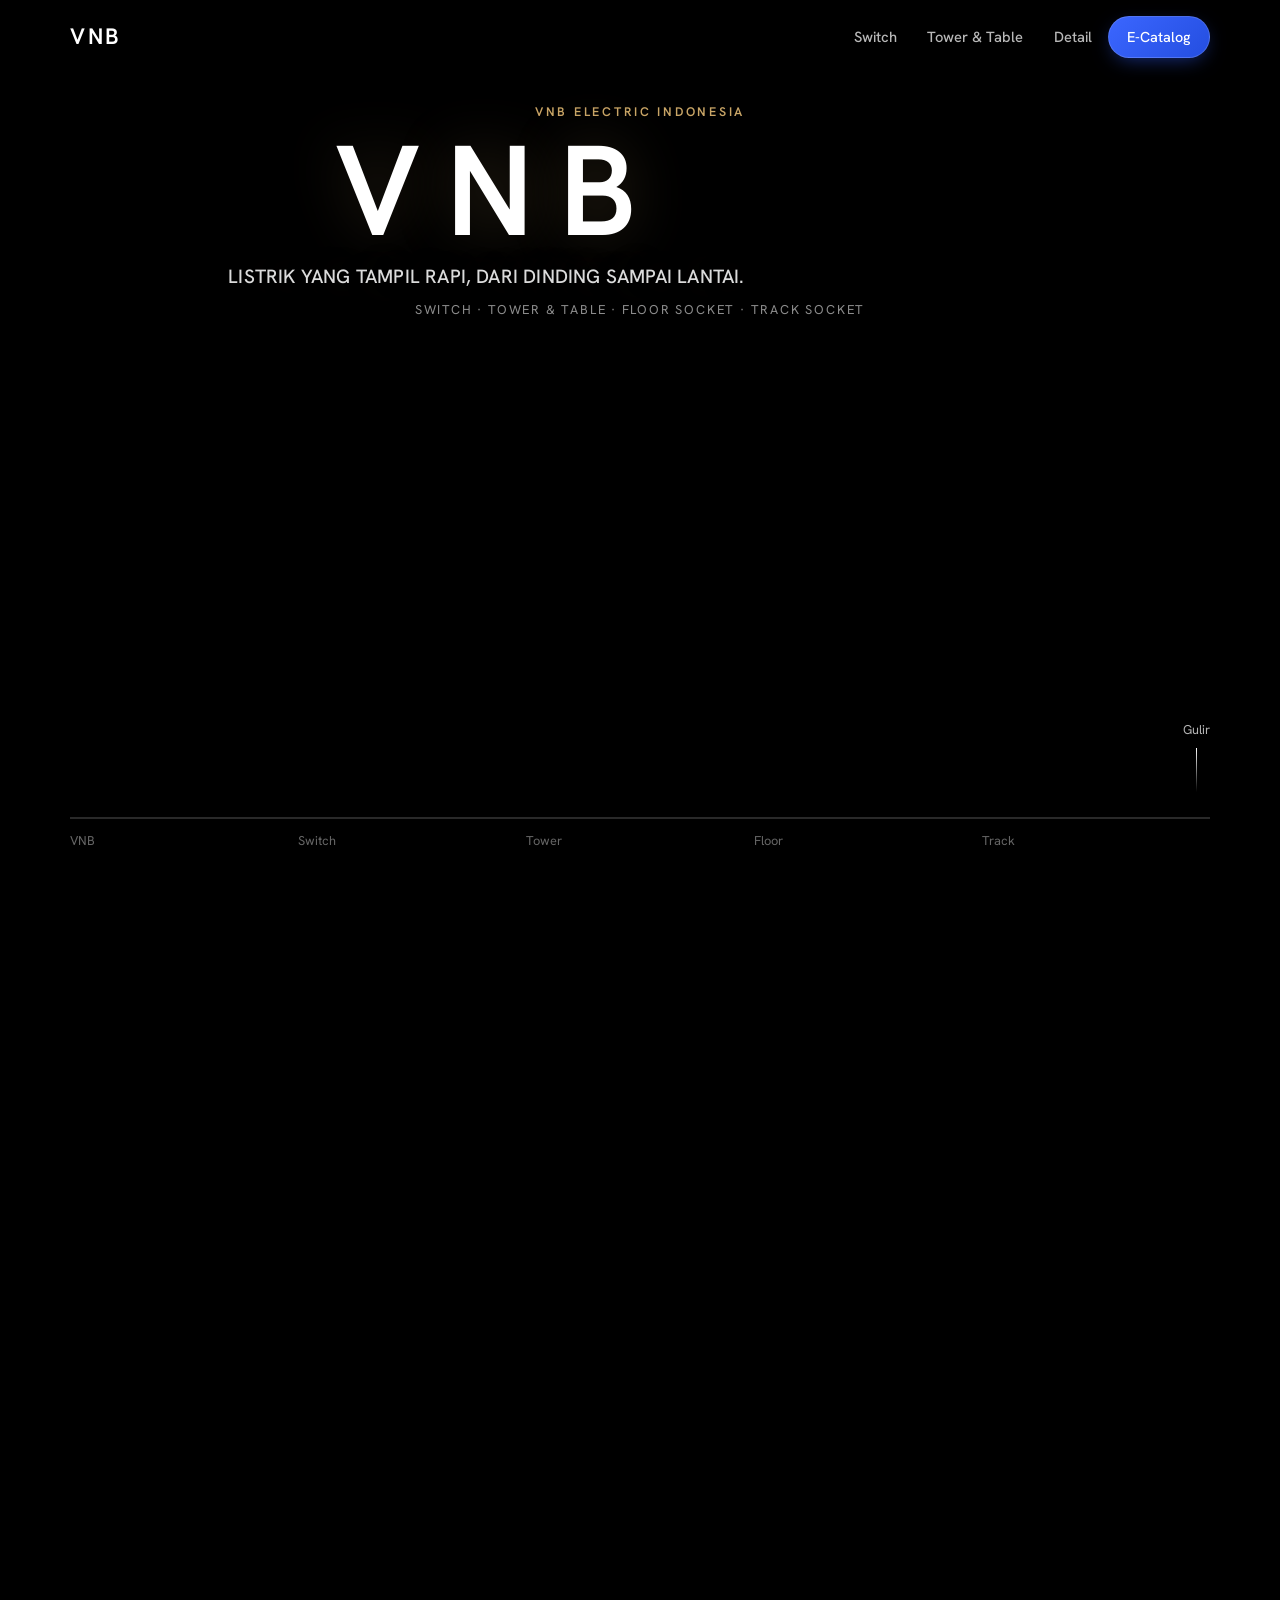
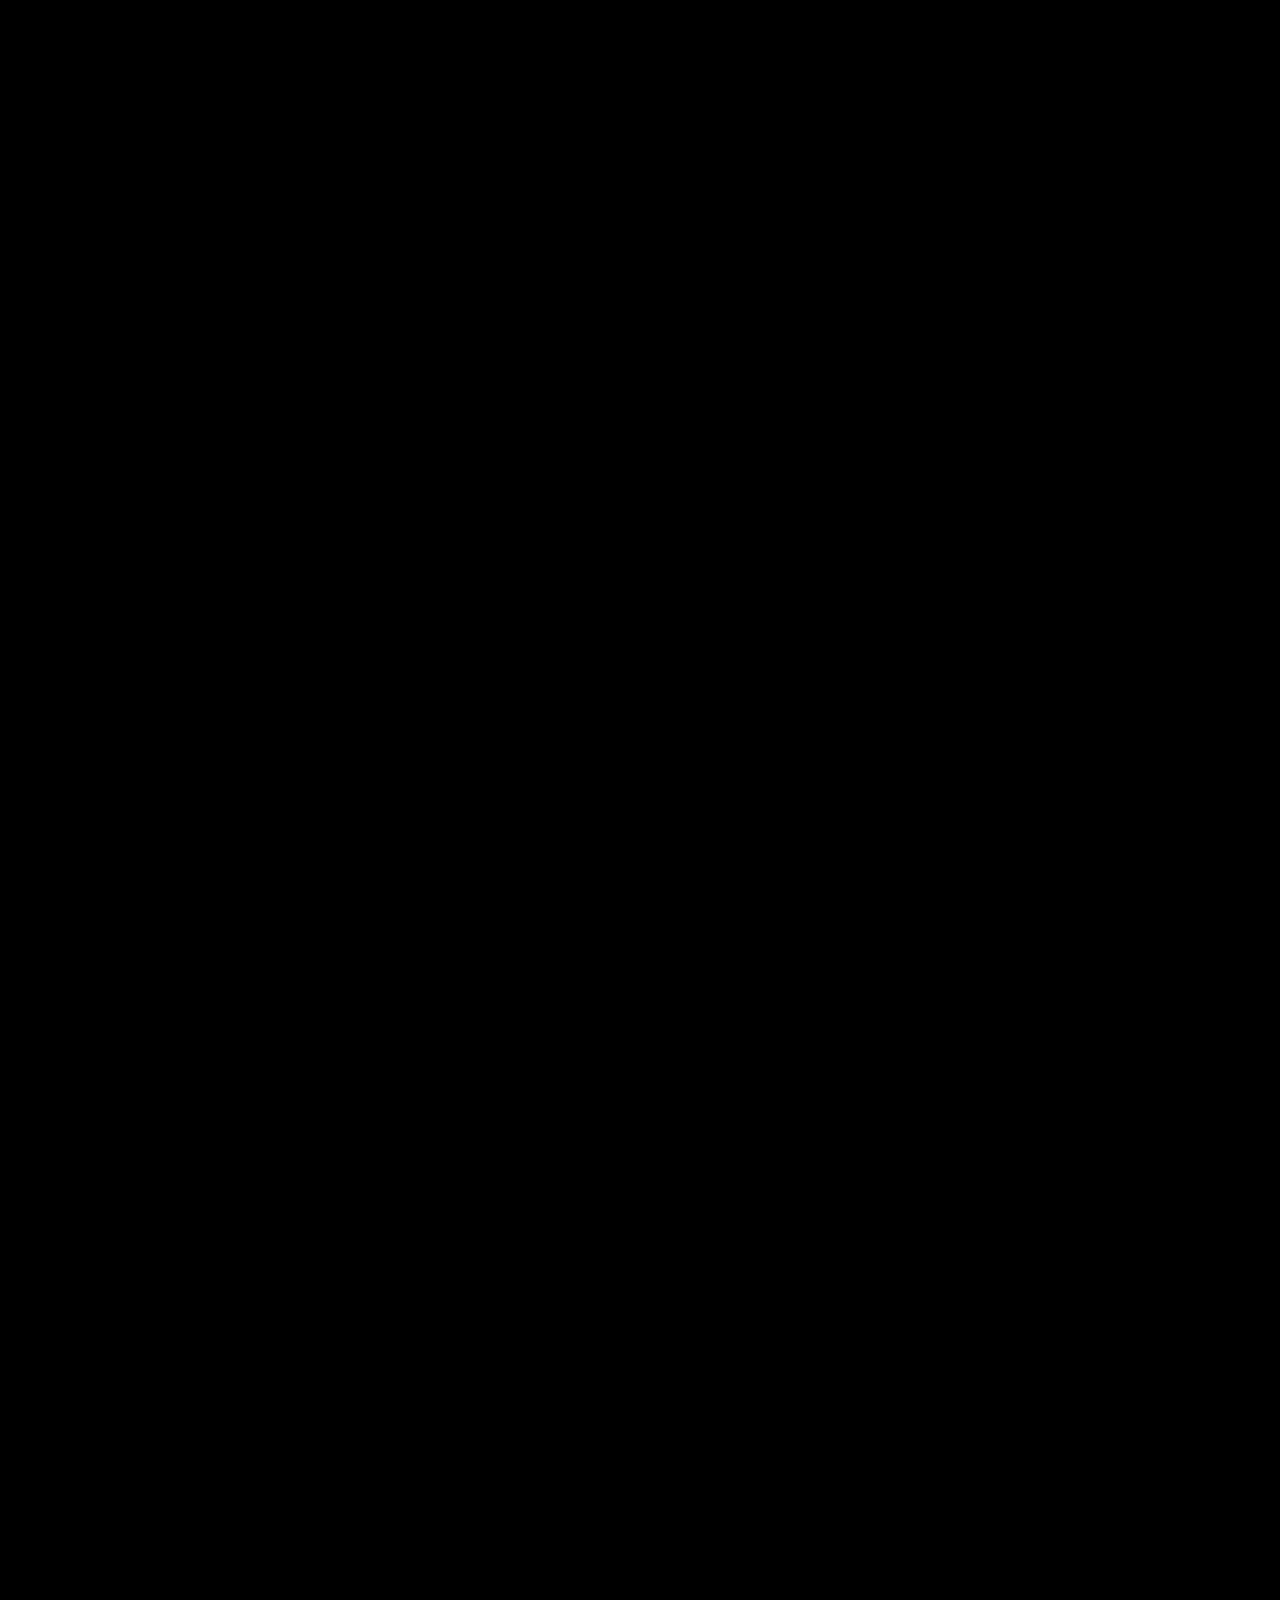
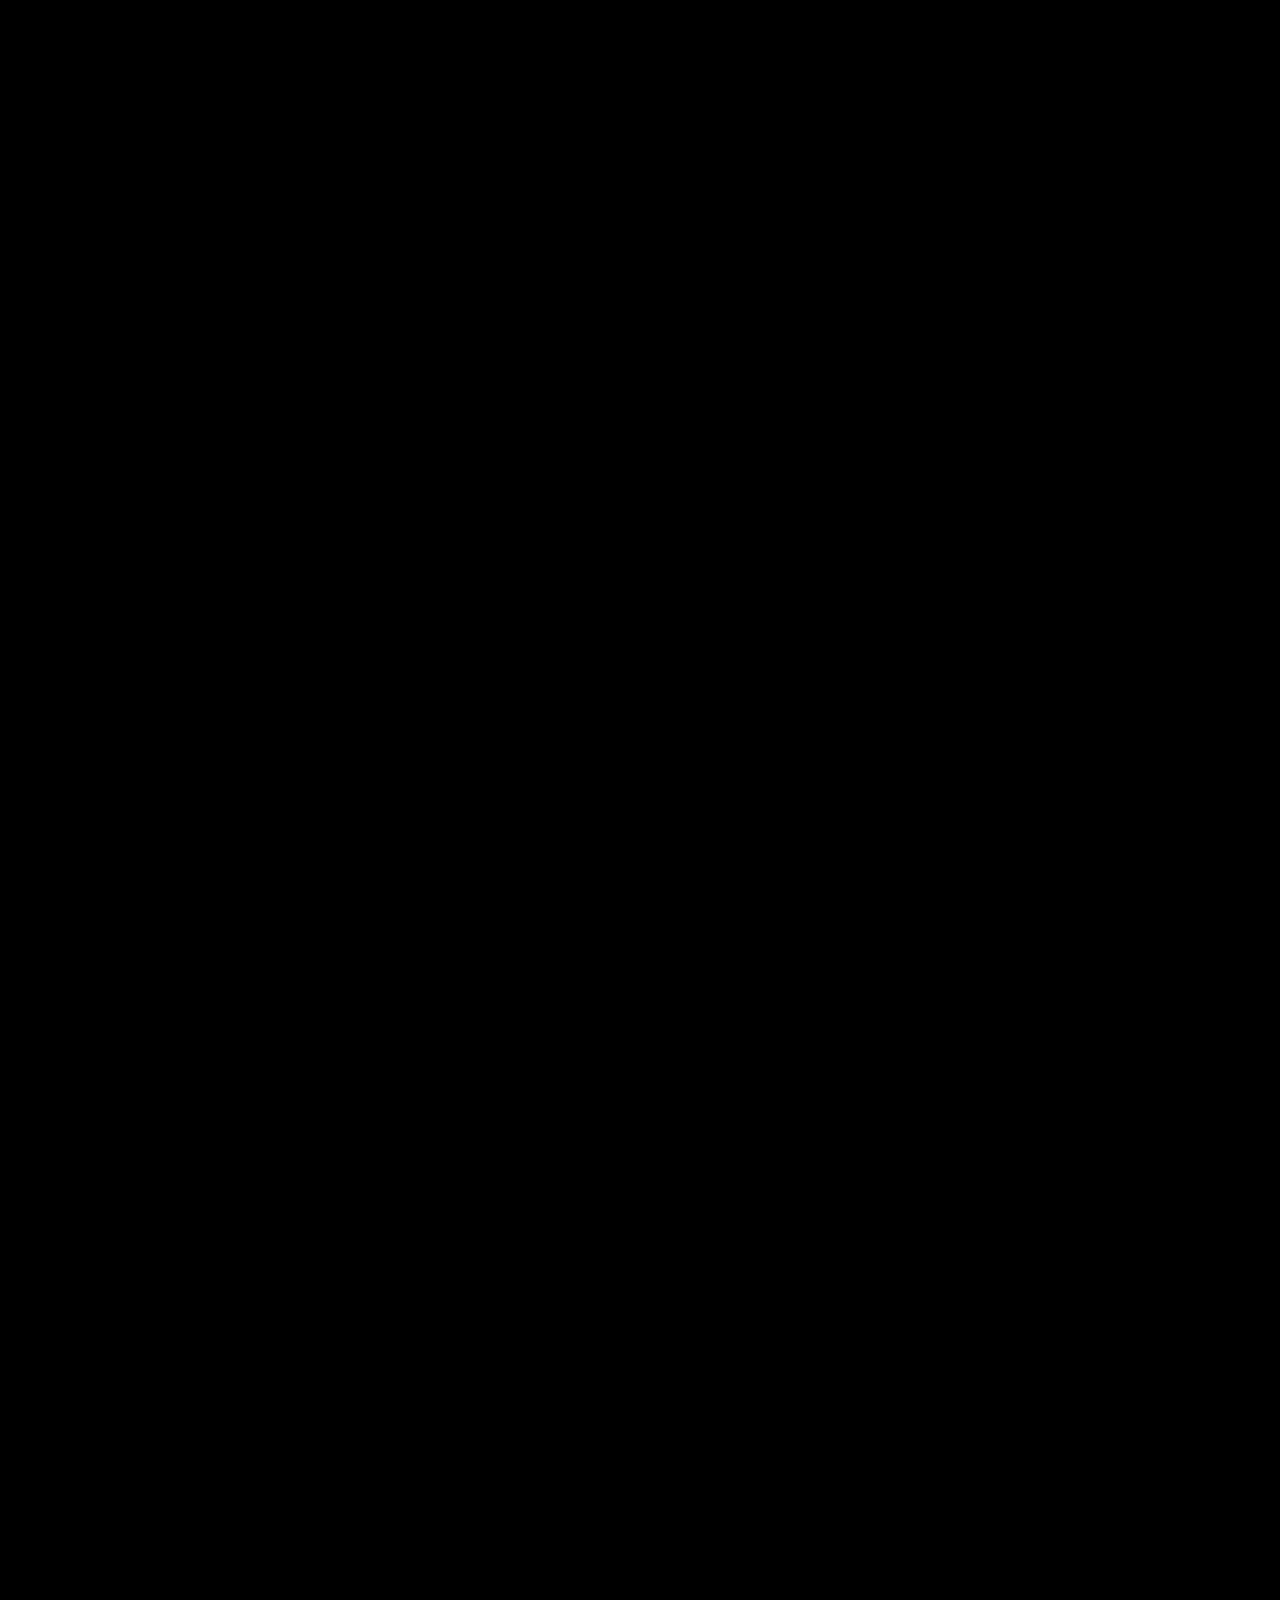
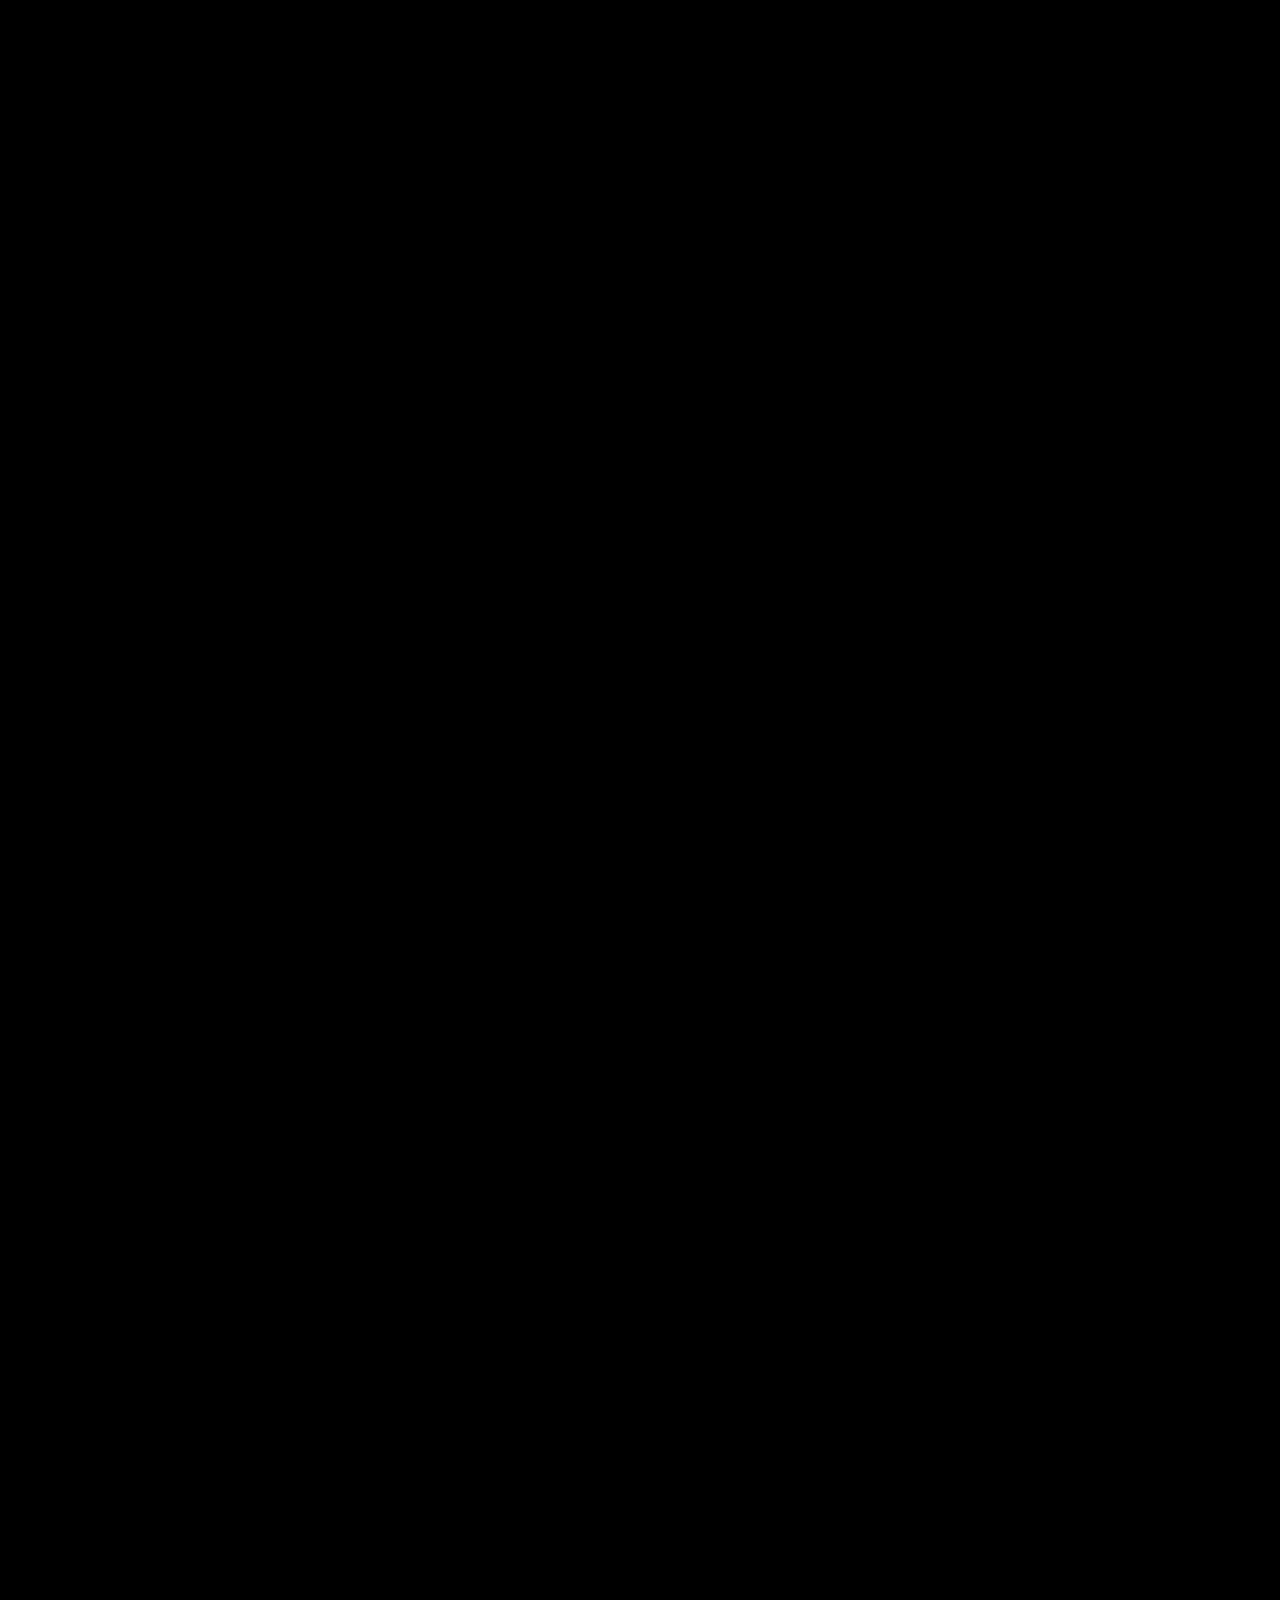
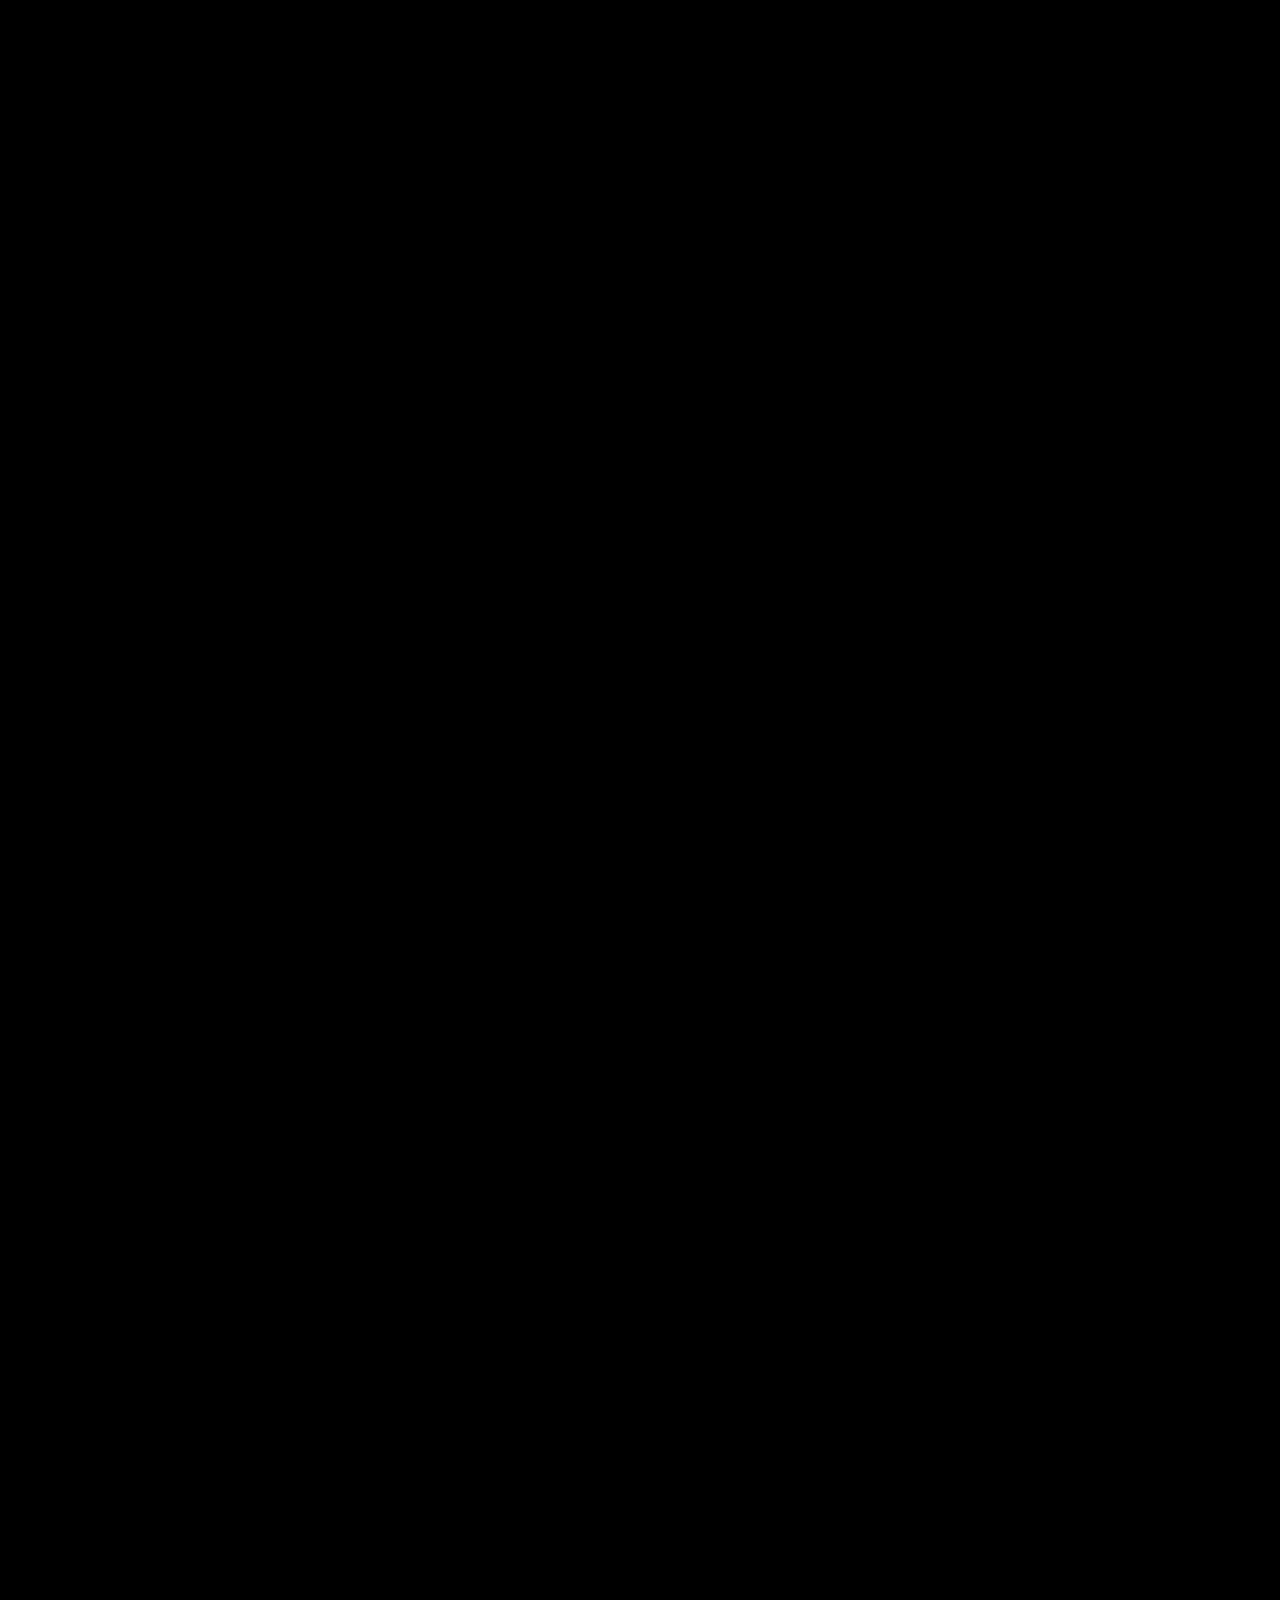
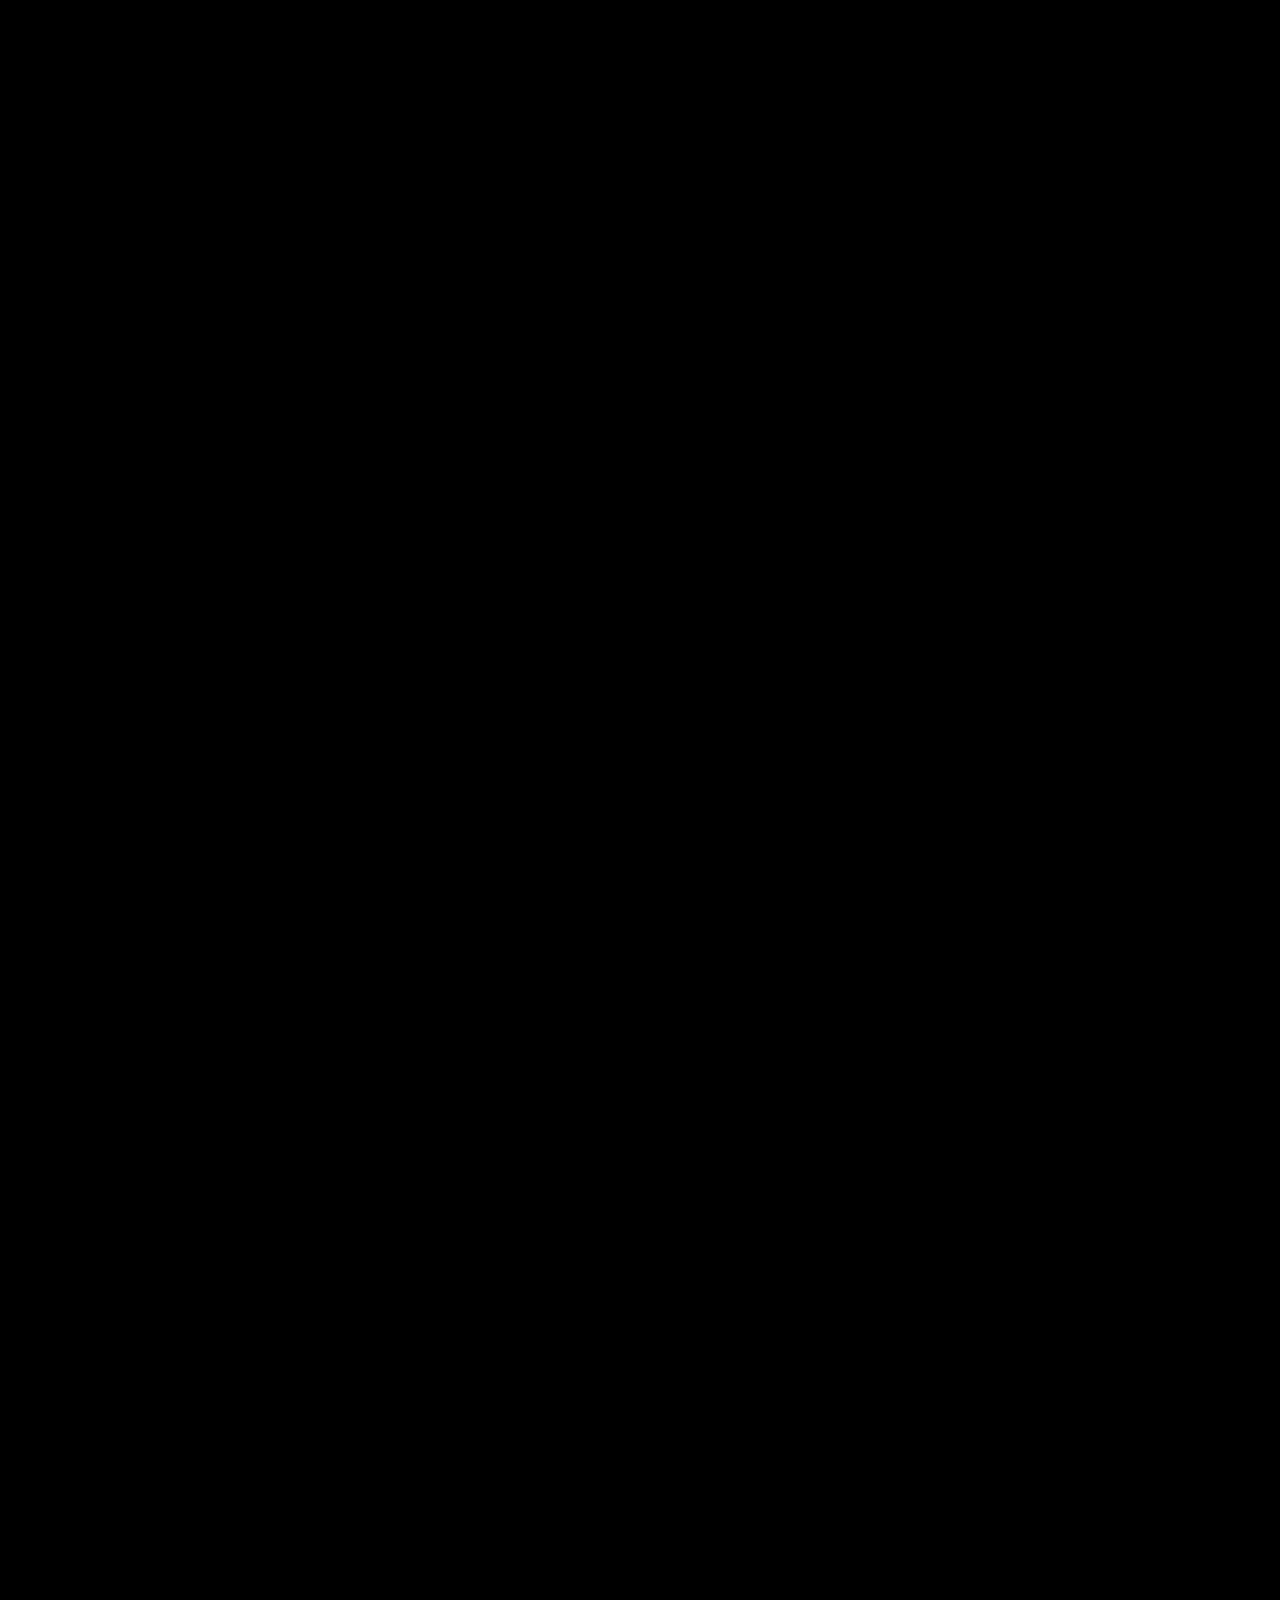
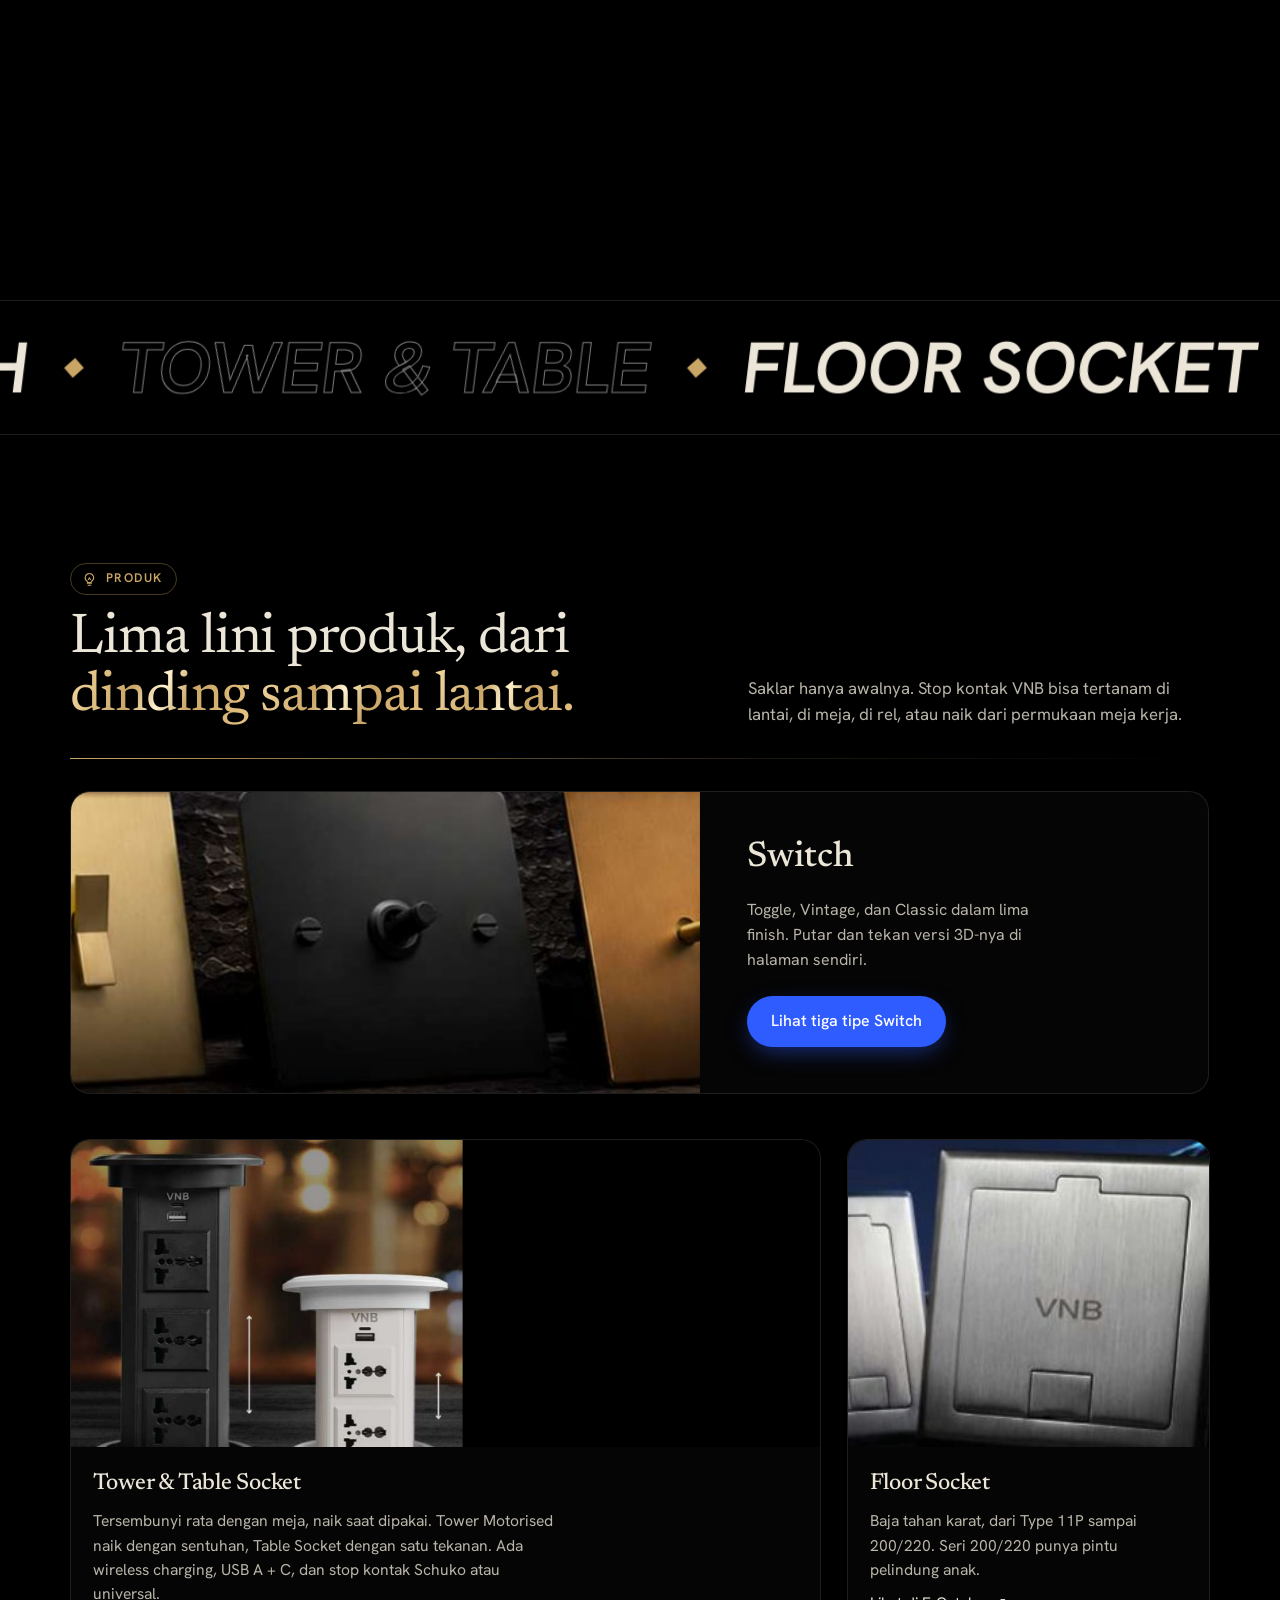
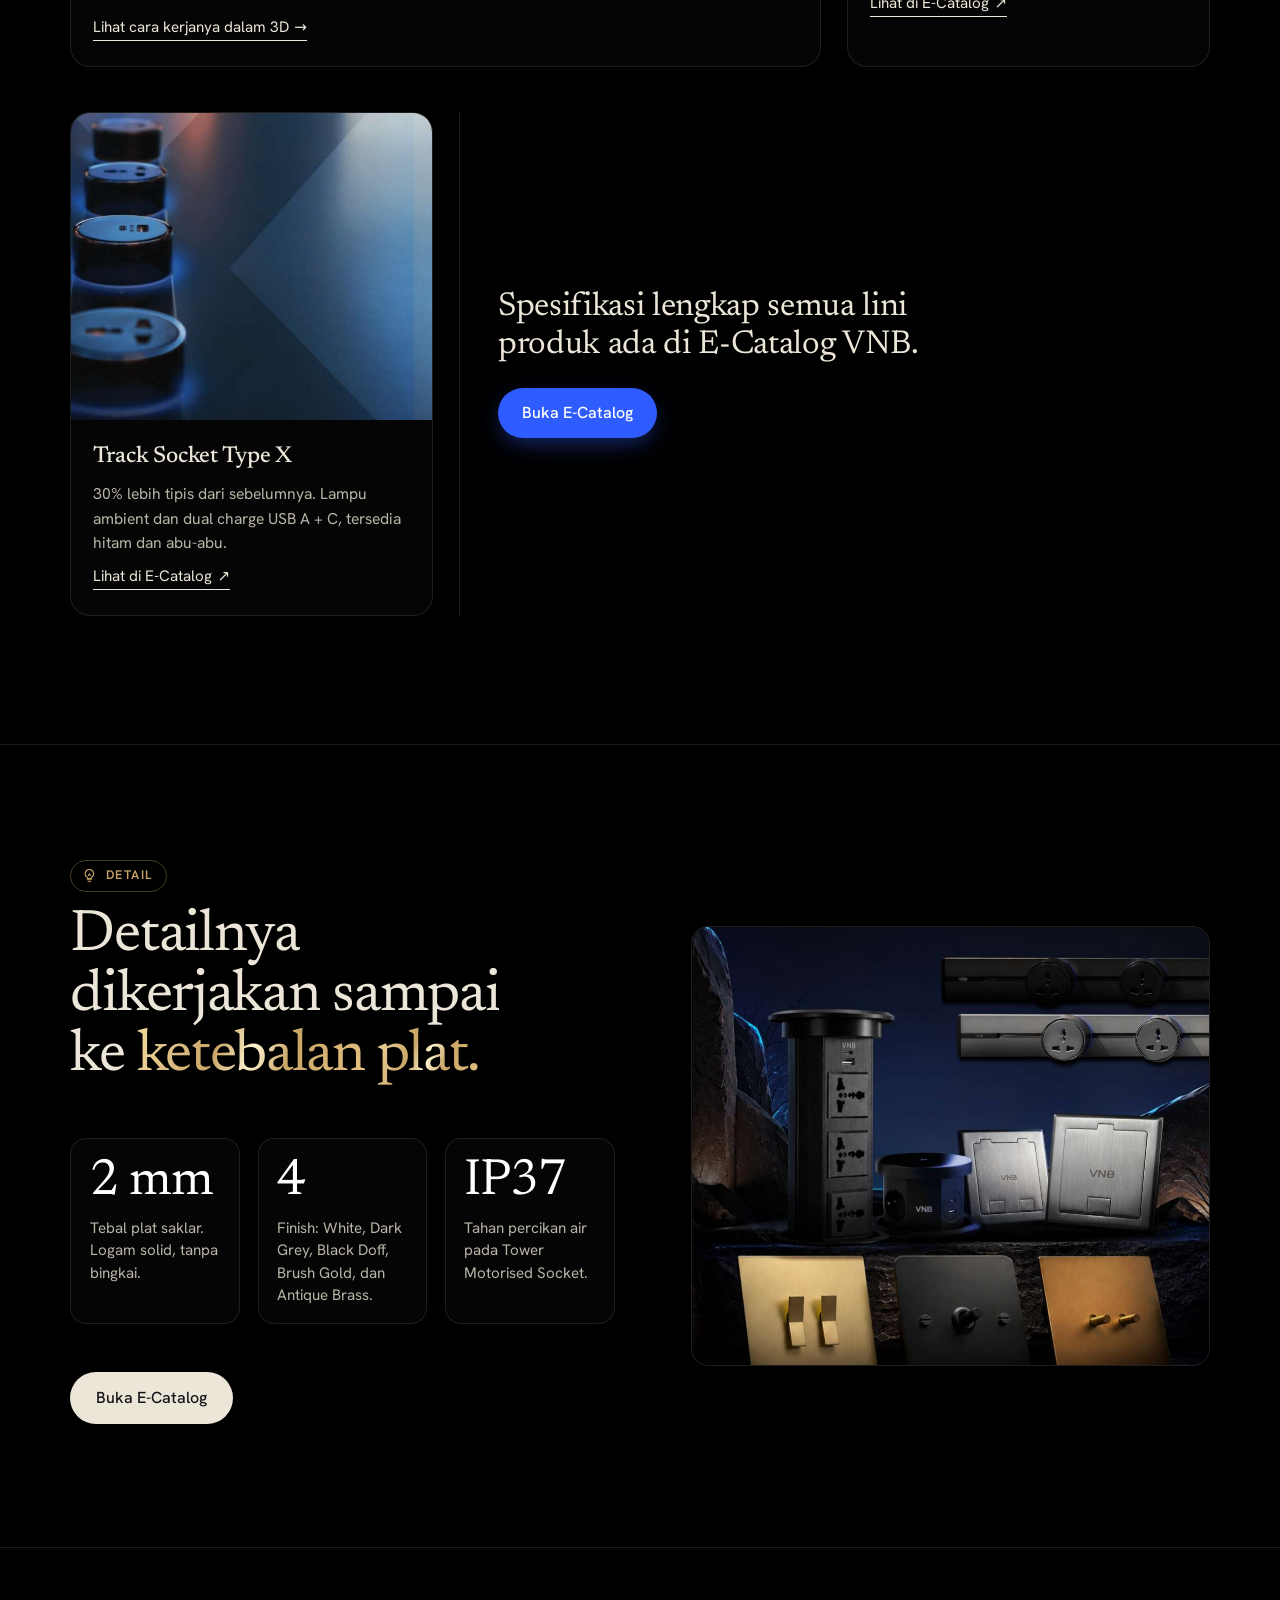
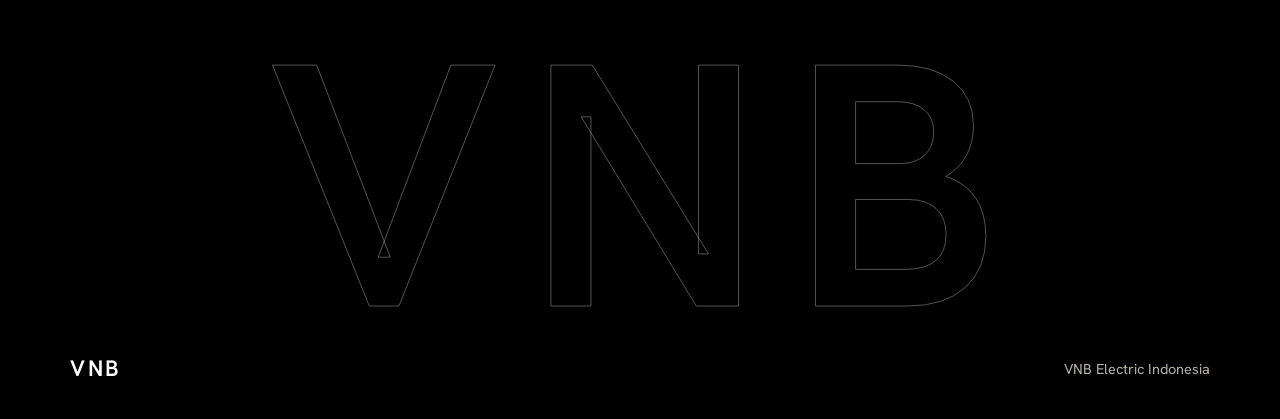
==== index.html @ 5512d3c7 "Add files via upload" ====
<!doctype html>
<html lang="id">
<head>
<meta charset="utf-8">
<meta name="viewport" content="width=device-width, initial-scale=1, viewport-fit=cover">
<title>VNB Artisan Switch</title>
<meta name="description" content="VNB Electric Indonesia: saklar logam 3 mm, Tower &amp; Table Socket, Floor Socket, dan Track Socket. Gulir untuk menjelajahinya dalam 3D.">
<meta name="theme-color" content="#000000">
<link rel="stylesheet" href="style.css?v=20261111r">
<script>document.documentElement.classList.add('js')</script>
</head>
<body>
<div class="pt" aria-hidden="true"><i></i></div>

<header class="nav" id="nav">
  <div class="nav-l"><a class="brand" href="index.html" aria-label="VNB, ke beranda">VNB</a></div>
  <nav class="nav-links" aria-label="Utama">
    <a href="switch.html">Switch</a>
    <a href="tower.html">Tower &amp; Table</a>
    <a href="#detail">Detail</a>
  </nav>
  <a class="btn-catalog" href="https://vnbelectric.com/" target="_blank" rel="noopener">E-Catalog</a>
  <span class="nav-prog" aria-hidden="true"><i></i></span>
</header>

<main>

<!-- ============ HERO 3D ============ -->
<section class="sf sf-home" data-scene="home" aria-label="Perjalanan 3D melewati lini produk VNB">
  <div class="sf-pin">
    <canvas class="sf-cv" aria-hidden="true"></canvas>
    <div class="sf-shade" aria-hidden="true"></div>
    <div class="sf-cap sf-intro is-on"><small>VNB Electric Indonesia</small><h1><span class="vnb-word">VNB</span><span class="sr-only"> &middot; </span><span class="vnb-sub">Listrik yang tampil rapi, dari dinding sampai lantai.</span></h1><p>Switch &middot; Tower &amp; Table &middot; Floor Socket &middot; Track Socket</p></div>
    <div class="sf-caps">
      <div class="sf-cap" aria-hidden="true"><small>01 &middot; Switch</small><h2>Plat logam 3 mm, tuas yang terasa.</h2><p>Toggle, Vintage, dan Classic dalam lima finish. Satu tarikan ke bawah, ruangan menyala.</p></div>
      <div class="sf-cap" aria-hidden="true"><small>02 &middot; Tower &amp; Table</small><h2>Muncul saat dibutuhkan.</h2><p>Sentuh ikon power, tower naik dari meja. Sentuh lagi, meja kembali bersih.</p></div>
      <div class="sf-cap" aria-hidden="true"><small>03 &middot; Floor Socket</small><h2>Tersembunyi rata di lantai.</h2><p>Baja tahan karat. Buka tutupnya saat perlu, tutup lagi saat selesai.</p></div>
      <div class="sf-cap" aria-hidden="true"><small>04 &middot; Track Socket</small><h2>Daya yang bisa dipindah sepanjang rel.</h2><p>Pasang adaptor di mana saja di rel, dengan lampu ambient dan USB A + C.</p></div>
      <div class="sf-cap sf-end" aria-hidden="true"><small>Lima lini produk</small><h2>Satu standar pengerjaan.</h2><p>Lihat semuanya di bawah.</p></div>
    </div>
    <div class="sf-rail" aria-hidden="true"><span class="sf-fill"></span><ol><li>VNB</li><li>Switch</li><li>Tower</li><li>Floor</li><li>Track</li></ol></div>
    <div class="sf-cue" aria-hidden="true"><span>Gulir</span><i></i></div>
  </div>
</section>

<div class="mq" aria-hidden="true"><div class="mq-t"><span>Switch</span><i></i><span class="o">Tower &amp; Table</span><i></i><span>Floor Socket</span><i></i><span class="o">Track Socket</span><i></i></div></div>

<!-- ============ PRODUK ============ -->
<section class="lines" id="produk" aria-labelledby="linesTitle">
  <div class="lines-head">
    <div><span class="eyebrow"><svg class="bulb" viewBox="0 0 24 24" aria-hidden="true"><path class="glass" d="M9 17.5h6M10 20.5h4M12 3.5a6 6 0 0 0-3.6 10.8c.7.6 1.1 1.4 1.1 2.2h5c0-.8.4-1.6 1.1-2.2A6 6 0 0 0 12 3.5z"/><path class="fil" d="M10.5 12.2 12 9.8l1.5 2.4"/></svg>Produk</span>
    <h2 id="linesTitle">Lima lini produk, dari <em class="shine">dinding sampai lantai.</em></h2></div>
    <p>Saklar hanya awalnya. Stop kontak VNB bisa tertanam di lantai, di meja, di rel, atau naik dari permukaan meja kerja.</p>
  </div>

  <div class="lines-grid">
    <a class="sw-teaser" href="switch.html" aria-label="Lihat tiga tipe Switch dalam 3D">
      <img src="img/switch.jpg" alt="Tiga tipe saklar VNB: Toggle, Vintage, dan Classic" loading="lazy" decoding="async">
      <div class="sw-teaser-copy">
        <h3>Switch</h3>
        <p>Toggle, Vintage, dan Classic dalam lima finish. Putar dan tekan versi 3D-nya di halaman sendiri.</p>
        <span class="btn-cta">Lihat tiga tipe Switch</span>
      </div>
    </a>
    <article class="line l-tower">
      <a class="l-duo" href="tower.html" aria-label="Lihat Tower dan Table Socket dalam 3D">
        <figure><img src="img/tower.jpg" alt="Tower Motorised Socket hitam dan putih dalam keadaan terangkat" loading="lazy" decoding="async" width="620" height="500"><img src="img/tower-lift.jpg" alt="Table Socket Type Lift hitam dengan stop kontak Schuko dan USB" loading="lazy" decoding="async" width="600" height="740"></figure>
      </a>
      <div class="meta">
        <h3>Tower &amp; Table Socket</h3>
        <p>Tersembunyi rata dengan meja, naik saat dipakai. Tower Motorised naik dengan sentuhan, Table Socket dengan satu tekanan. Ada wireless charging, USB A + C, dan stop kontak Schuko atau universal.</p>
        <a class="line-link" href="tower.html">Lihat cara kerjanya dalam 3D</a>
      </div>
    </article>

    <article class="line l-floor">
      <figure><img src="img/floor.jpg" alt="Dua Floor Socket baja tahan karat dengan tutup rata" loading="lazy" decoding="async" width="450" height="250"></figure>
      <div class="meta">
        <h3>Floor Socket</h3>
        <p>Baja tahan karat, dari Type 11P sampai 200/220. Seri 200/220 punya pintu pelindung anak.</p>
        <a class="line-link ext" href="https://vnbelectric.com/" target="_blank" rel="noopener">Lihat di E-Catalog</a>
      </div>
    </article>

<article class="line l-track">
      <figure><img src="img/track.jpg" alt="Track Socket Type X dengan lampu ambient biru" loading="lazy" decoding="async" width="791" height="649"></figure>
      <div class="meta">
        <h3>Track Socket Type X</h3>
        <p>30% lebih tipis dari sebelumnya. Lampu ambient dan dual charge USB A + C, tersedia hitam dan abu-abu.</p>
        <a class="line-link ext" href="https://vnbelectric.com/" target="_blank" rel="noopener">Lihat di E-Catalog</a>
      </div>
    </article>
      <aside class="line-cta">
      <p>Spesifikasi lengkap semua lini produk ada di E-Catalog VNB.</p>
      <a class="btn-cta" href="https://vnbelectric.com/" target="_blank" rel="noopener">Buka E-Catalog</a>
    </aside>
</div>
</section>

<!-- ============ DETAIL ============ -->
<section class="proof" id="detail" aria-labelledby="proofTitle">
  <div class="proof-copy">
    <span class="eyebrow"><svg class="bulb" viewBox="0 0 24 24" aria-hidden="true"><path class="glass" d="M9 17.5h6M10 20.5h4M12 3.5a6 6 0 0 0-3.6 10.8c.7.6 1.1 1.4 1.1 2.2h5c0-.8.4-1.6 1.1-2.2A6 6 0 0 0 12 3.5z"/><path class="fil" d="M10.5 12.2 12 9.8l1.5 2.4"/></svg>Detail</span>
    <h2 id="proofTitle">Detailnya dikerjakan sampai ke <em class="shine">ketebalan plat.</em></h2>
    <dl class="facts">
      <div><dt>3 mm</dt><dd>Tebal plat saklar. Logam solid, tanpa bingkai.</dd></div>
      <div><dt>5</dt><dd>Finish: White, Dark Grey, Black Doff, Brush Gold, dan Antique Brass.</dd></div>
      <div><dt>IP44</dt><dd>Tahan percikan air pada Tower Motorised Socket.</dd></div>
    </dl>
    <a class="btn-solid" href="https://vnbelectric.com/" target="_blank" rel="noopener">Buka E-Catalog</a>
  </div>
  <figure class="proof-img">
    <img src="img/family.jpg" alt="Seluruh lini VNB di atas batu: rel stop kontak, tower, floor socket, dan tiga saklar" loading="lazy" decoding="async" width="1241" height="950">
  </figure>
</section>

</main>

<footer class="foot">
  <span class="brand">VNB</span>
  <p>VNB Electric Indonesia</p>
</footer>

<script src="realfly.js?v=20261111q"></script>
<script src="ui.js?v=20261110e"></script>
<script src="motion.js?v=20261111a"></script>
</body>
</html>
---- style.css ----
/* ---------- fonts (lokal, jalan tanpa internet) ---------- */
@font-face{font-family:"Newsreader";font-style:normal;font-weight:400;font-display:swap;src:url(fonts/newsreader-latin-400-normal.woff2) format("woff2")}
@font-face{font-family:"Newsreader";font-style:normal;font-weight:500;font-display:swap;src:url(fonts/newsreader-latin-500-normal.woff2) format("woff2")}
@font-face{font-family:"Hanken Grotesk";font-style:normal;font-weight:400;font-display:swap;src:url(fonts/hanken-grotesk-latin-400-normal.woff2) format("woff2")}
@font-face{font-family:"Hanken Grotesk";font-style:normal;font-weight:500;font-display:swap;src:url(fonts/hanken-grotesk-latin-500-normal.woff2) format("woff2")}
@font-face{font-family:"Hanken Grotesk";font-style:normal;font-weight:600;font-display:swap;src:url(fonts/hanken-grotesk-latin-600-normal.woff2) format("woff2")}

/* ---------- tokens ---------- */
:root{
  --basalt:#141416;
  --slate:#1d1e21;
  --bone:#ece6d8;
  --bone-dim:#b9b4a8;
  --ink:#16161a;
  --brass:#c9a566;
  --vnb-blue:#2f5cff;
  --gutter:clamp(1.25rem,5.5vw,5rem);
  --serif:"Newsreader",Georgia,"Times New Roman",serif;
  --sans:"Hanken Grotesk",system-ui,-apple-system,"Segoe UI",Roboto,sans-serif;
}
*{box-sizing:border-box}
html{scroll-behavior:smooth;-webkit-text-size-adjust:100%}
body{margin:0;background:var(--basalt);color:var(--bone);font-family:var(--sans);font-size:1rem;line-height:1.55;-webkit-font-smoothing:antialiased}
img{max-width:100%}
a{color:inherit}
:focus-visible{outline:2px solid var(--brass);outline-offset:3px}

/* ---------- nav ---------- */
.nav{position:fixed;inset:0 0 auto 0;z-index:20;display:flex;align-items:center;justify-content:space-between;gap:1.5rem;padding:1rem var(--gutter);transition:background .3s ease,backdrop-filter .3s ease}
.nav.is-solid{background:rgba(20,20,22,.94);-webkit-backdrop-filter:blur(14px);backdrop-filter:blur(14px)}
.brand{font-weight:600;font-size:1.4rem;letter-spacing:.06em;text-decoration:none;color:#fff}
.nav-links{display:flex;gap:1.75rem;margin-left:auto;font-size:.95rem}
.nav-links a{text-decoration:none;color:rgba(255,255,255,.82)}
.nav-links a:hover{color:#fff}
.btn-catalog{background:var(--vnb-blue);color:#fff;text-decoration:none;font-weight:500;font-size:.9rem;padding:.55rem 1.15rem;border-radius:999px}
.btn-catalog:hover{background:#4a72ff}

/* ---------- scroll story ---------- */
.story{position:relative;height:640vh}
.pin{position:sticky;top:0;height:100vh;height:100svh;overflow:hidden;background:#222}
#scene{position:absolute;inset:0;width:100%;height:100%;display:block;--pa:#dcc189;--pb:#b08d4f}
.scrim{position:absolute;inset:0;pointer-events:none;background:
  linear-gradient(90deg,rgba(10,10,12,.82) 0%,rgba(10,10,12,.55) 34%,rgba(10,10,12,0) 62%),
  linear-gradient(0deg,rgba(10,10,12,.72) 0%,rgba(10,10,12,0) 34%),
  linear-gradient(180deg,rgba(10,10,12,.5) 0%,rgba(10,10,12,0) 16%)}

.caption{position:absolute;left:var(--gutter);bottom:19vh;bottom:19svh;width:min(44rem,88vw);color:#fff}
.cap-title{margin:0;font-family:var(--serif);font-weight:400;font-size:clamp(2.4rem,5.6vw,5.4rem);line-height:1;letter-spacing:-.022em;max-width:11em;text-wrap:balance}
.cap-sub{margin:1.1rem 0 0;max-width:30rem;font-size:clamp(1rem,1.25vw,1.15rem);line-height:1.5;color:rgba(255,255,255,.82)}
.cap-title,.cap-sub{transition:opacity .28s ease,transform .28s ease}
.caption.swap .cap-title,.caption.swap .cap-sub{opacity:0;transform:translateY(10px)}

.finishes{display:flex;align-items:center;flex-wrap:wrap;gap:.7rem;margin-top:1.4rem;opacity:0;transform:translateY(6px);pointer-events:none;transition:opacity .4s ease,transform .4s ease}
.finishes.show{opacity:1;transform:none;pointer-events:auto}
.sw{appearance:none;width:30px;height:30px;padding:0;border-radius:50%;background:var(--c);border:1.5px solid rgba(255,255,255,.4);cursor:pointer}
.sw.is-on{outline:2px solid var(--bone);outline-offset:3px}
.sw:focus-visible{outline:2px solid var(--brass);outline-offset:3px}
.sw-name{margin-left:.4rem;font-size:.9rem;color:rgba(255,255,255,.85)}

.rail{position:absolute;left:var(--gutter);right:var(--gutter);bottom:5.5vh;bottom:5.5svh;pointer-events:none}
.rail::before{content:"";display:block;height:2px;background:rgba(255,255,255,.22)}
.rail-fill{position:absolute;left:0;top:0;height:2px;width:0;background:var(--brass)}
.rail ol{list-style:none;margin:.7rem 0 0;padding:0;display:grid;grid-template-columns:repeat(5,1fr);font-size:.8rem;color:rgba(255,255,255,.45)}
.rail li{transition:color .3s ease}
.rail li.on{color:#fff}

.scroll-cue{position:absolute;right:var(--gutter);bottom:11vh;bottom:11svh;display:flex;flex-direction:column;align-items:center;gap:.5rem;font-size:.8rem;color:rgba(255,255,255,.75);transition:opacity .4s ease}
.scroll-cue i{display:block;width:1px;height:44px;background:linear-gradient(#fff,rgba(255,255,255,0));transform-origin:top}
.scroll-cue.gone{opacity:0}
@keyframes cue{0%{transform:scaleY(0)}60%{transform:scaleY(1)}100%{transform:scaleY(1);opacity:0}}

#hit:focus-visible .focusring{opacity:1}
.pulse{transform-box:fill-box;transform-origin:center}
#scene.hint-on .pulse{opacity:.5}
@keyframes pulse{0%{transform:scale(.78);opacity:.8}100%{transform:scale(1.3);opacity:0}}

/* ---------- produk ---------- */
.lines{padding:clamp(5rem,10vw,9rem) var(--gutter);background:var(--basalt)}
.lines-head{display:grid;grid-template-columns:minmax(0,1.3fr) minmax(0,1fr);gap:2rem clamp(2rem,6vw,6rem);align-items:end;margin-bottom:clamp(2.5rem,5vw,4.5rem)}
.lines-head h2{margin:0;font-family:var(--serif);font-weight:400;font-size:clamp(2.1rem,4.4vw,4rem);line-height:1.04;letter-spacing:-.02em;max-width:16em;text-wrap:balance}
.lines-head p{margin:0;max-width:34rem;color:var(--bone-dim);font-size:1.05rem}

.lines-grid{display:grid;grid-template-columns:repeat(12,minmax(0,1fr));gap:clamp(2rem,3.5vw,3.25rem) clamp(1rem,2vw,2rem)}
.line{display:flex;flex-direction:column}
.line figure{position:relative;margin:0;overflow:hidden;background:#000;height:var(--h)}
.line img{position:absolute;inset:0;display:block;width:100%;height:100%;object-fit:cover;transition:transform .7s ease}
.line:hover img{transform:scale(1.035)}
.line .meta{padding-top:1rem}
.line h3{margin:0;font-family:var(--serif);font-weight:500;font-size:clamp(1.35rem,1.8vw,1.7rem);letter-spacing:-.01em}
.line p{margin:.5rem 0 0;max-width:40ch;color:var(--bone-dim);font-size:.98rem}

.l-tower{grid-column:1 / 9;--h:clamp(15rem,24vw,23rem)}
.l-tower img{object-position:22% 50%}
.l-floor{grid-column:9 / 13;--h:clamp(15rem,24vw,23rem)}
.l-floor img{object-position:78% 50%}
.l-table{grid-column:9 / 13;--h:clamp(15rem,24vw,23rem)}
.l-table img{object-position:50% 35%}
.l-track{grid-column:1 / 5;--h:clamp(15rem,24vw,23rem)}
.l-track img{object-position:60% 55%}

/* ---------- detail ---------- */
.proof{display:grid;grid-template-columns:minmax(0,1.05fr) minmax(0,1fr);gap:clamp(2rem,6vw,6rem);align-items:center;padding:clamp(4.5rem,9vw,8rem) var(--gutter);background:var(--bone);color:var(--ink)}
.proof h2{margin:0 0 clamp(2rem,4vw,3.25rem);font-family:var(--serif);font-weight:400;font-size:clamp(2.2rem,4.6vw,4.2rem);line-height:1.02;letter-spacing:-.022em;max-width:12em;text-wrap:balance}
.facts{display:grid;grid-template-columns:repeat(3,minmax(0,1fr));gap:1.5rem clamp(1rem,2.5vw,2.25rem);margin:0 0 clamp(2rem,4vw,3rem);padding-top:1.5rem;border-top:1px solid rgba(22,22,26,.28)}
.facts dt{font-family:var(--serif);font-size:clamp(2.2rem,4vw,3.6rem);line-height:1;letter-spacing:-.02em}
.facts dd{margin:.6rem 0 0;font-size:.95rem;line-height:1.45;color:#3d3b36}
.btn-solid{display:inline-block;background:var(--ink);color:var(--bone);text-decoration:none;font-weight:500;padding:.85rem 1.6rem;border-radius:999px}
.btn-solid:hover{background:#32323a}
.proof-img{margin:0;overflow:hidden;background:#000}
.proof-img img{display:block;width:100%;height:auto;aspect-ratio:4/3.4;object-fit:cover;object-position:50% 70%}

.foot{display:flex;align-items:center;justify-content:space-between;gap:1rem;padding:2rem var(--gutter);background:var(--basalt);color:var(--bone-dim);font-size:.9rem}
.foot p{margin:0}

/* ---------- layar kecil ---------- */
@media (max-width:860px){
  .nav-links{display:none}
  .btn-catalog{margin-left:auto}
  .scrim{background:
    linear-gradient(0deg,rgba(10,10,12,.92) 0%,rgba(10,10,12,.7) 38%,rgba(10,10,12,0) 66%),
    linear-gradient(180deg,rgba(10,10,12,.55) 0%,rgba(10,10,12,0) 16%)}
  .caption{bottom:13vh;bottom:13svh;width:calc(100vw - 2*var(--gutter))}
  .cap-title{font-size:clamp(2.1rem,9.4vw,3.2rem)}
  .scroll-cue{display:none}
  .rail ol{font-size:.7rem}
  .lines-head{grid-template-columns:1fr}
  .lines-grid{grid-template-columns:1fr}
  .sw-trio,.l-tower,.l-floor,.l-table,.l-track{grid-column:1 / -1;--h:clamp(13rem,58vw,22rem)}
  .l-switch figure{aspect-ratio:2.1 / 1}
  .l-tower figure{flex:none;height:var(--h)}
  .proof{grid-template-columns:1fr}
  .facts{grid-template-columns:1fr 1fr 1fr}
  .proof-img{order:-1}
}
@media (max-width:480px){
  .facts{grid-template-columns:1fr;gap:1.25rem}
  .facts div{display:grid;grid-template-columns:5.5rem 1fr;gap:1rem;align-items:baseline}
  .facts dd{margin:0}
}

@media (prefers-reduced-motion:reduce){
  html{scroll-behavior:auto}
  *,*::before,*::after{animation:none !important;transition:none !important}
}

/* ---------- versi foto ---------- */
.photo{position:absolute;inset:0;overflow:hidden;background:#1b2024;--x:0px;--y:0px;--w:100%;--h:100%}
.layer{position:absolute;inset:0;will-change:opacity,clip-path}
.layer img{position:absolute;left:var(--x);top:var(--y);width:var(--w);height:var(--h);max-width:none;display:block;user-select:none;-webkit-user-drag:none}
#l2{clip-path:inset(0 100% 0 0)}
#l3,#l4{opacity:0}
#xray{position:absolute;left:var(--x);top:var(--y);width:var(--w);height:var(--h);display:block;pointer-events:none}
.edge{position:absolute;top:0;bottom:0;left:0;width:18px;margin-left:-9px;opacity:0;pointer-events:none;background:linear-gradient(90deg,rgba(255,255,255,0),rgba(255,255,255,.5),rgba(255,255,255,0))}
.hit{position:absolute;display:block;padding:0;border:0;border-radius:6px;background:transparent;cursor:pointer;pointer-events:none;left:0;top:0;width:0;height:0}
.hit.on{pointer-events:auto}
.hit::after{content:"";position:absolute;inset:-18%;border-radius:50%;border:2px solid rgba(232,200,139,.9);opacity:0}
.hit.hint::after{opacity:.55;transition:opacity .6s}
.hit:focus-visible{outline:3px solid #fff;outline-offset:4px}


/* ---------- Switch 3D (tiga kartu) ---------- */
.sw-trio{grid-column:1 / -1}
.sw-head{display:flex;align-items:baseline;gap:1rem 2.5rem;flex-wrap:wrap;margin-bottom:1.5rem}
.sw-head h3{margin:0;font-family:var(--serif);font-weight:500;font-size:clamp(1.8rem,2.8vw,2.5rem);letter-spacing:-.01em}
.sw-head p{margin:0;max-width:44ch;color:var(--bone-dim)}
.sw-cards{display:grid;grid-template-columns:repeat(3,minmax(0,1fr));gap:clamp(1rem,2vw,1.75rem)}
.swcard{display:flex;flex-direction:column;background:linear-gradient(160deg,#1b1c20,#131315);border:1px solid rgba(236,230,216,.08);border-radius:6px;overflow:hidden}
.sw3d-stage{position:relative;aspect-ratio:1/1.02;background:radial-gradient(90% 80% at 55% 42%,#36373d 0%,#1a1b1e 62%,#121214 100%)}
.sw3d-stage canvas{position:absolute;inset:0;width:100%;height:100%;display:block;opacity:0;transition:opacity .6s ease;touch-action:pan-y;cursor:grab;outline-offset:-3px}
.sw3d-stage canvas:active{cursor:grabbing}
.sw3d-stage.ready canvas{opacity:1}
.sw3d-poster{position:absolute;inset:0;width:100%;height:100%;object-fit:cover;transition:opacity .6s ease}
.sw3d-stage.ready .sw3d-poster{opacity:0;pointer-events:none}
.sw3d-hint{position:absolute;left:1rem;bottom:.8rem;margin:0;font-size:.76rem;letter-spacing:.06em;color:rgba(236,230,216,.55);transition:opacity .4s;pointer-events:none}
.sw3d-stage.touched .sw3d-hint{opacity:0}
.sw3d-fps{position:absolute;right:.6rem;top:.6rem;font:500 12px ui-monospace,monospace;background:#000a;color:#9f9;padding:3px 7px;border-radius:5px}
.swbody{display:flex;flex-direction:column;gap:.95rem;padding:1.25rem 1.35rem 1.5rem;flex:1}
.swbody h4{margin:0;font-family:var(--serif);font-weight:500;font-size:clamp(1.5rem,2vw,1.9rem);letter-spacing:-.01em}
.swdesc{margin:0;color:var(--bone);opacity:.82;font-size:.97rem;min-height:6.2em}
.swfacts{margin:0;color:var(--bone-dim);font-size:.82rem;letter-spacing:.01em;padding-top:.7rem;border-top:1px solid rgba(236,230,216,.1)}
.ctl{display:flex;align-items:center;gap:.9rem;flex-wrap:wrap}
.lbl{width:3.3rem;font-size:.72rem;letter-spacing:.1em;text-transform:uppercase;color:rgba(236,230,216,.5)}
.chips{display:flex;gap:.4rem}
.chip{min-width:2.3rem;height:2.3rem;font:500 .88rem var(--sans);color:var(--bone);background:none;border:1px solid rgba(236,230,216,.25);border-radius:99px;cursor:pointer;transition:background .2s,color .2s,border-color .2s}
.chip.is-on{background:var(--bone);color:var(--ink);border-color:var(--bone)}
.swatches{display:flex;align-items:center;gap:.55rem;flex-wrap:wrap}
.fsw{width:28px;height:28px;border-radius:50%;border:1px solid rgba(236,230,216,.35);cursor:pointer;padding:0;background:var(--c);box-shadow:inset 0 0 0 2px rgba(0,0,0,.25);transition:transform .2s}
.fsw:hover{transform:scale(1.1)}
.fsw.is-on{border-color:var(--bone);box-shadow:0 0 0 3px #17181b,0 0 0 4px var(--bone)}
.finname{font-size:.85rem;color:var(--brass);margin-left:.25rem}
.actions{display:flex;gap:.5rem;flex-wrap:wrap;margin-top:auto;padding-top:.3rem}
.btn3d{font:500 .84rem var(--sans);color:var(--bone);background:rgba(236,230,216,.07);border:1px solid rgba(236,230,216,.25);border-radius:99px;padding:.6rem 1.05rem;cursor:pointer;transition:background .2s,border-color .2s}
.btn3d:hover{background:rgba(236,230,216,.14)}
.btn3d[aria-pressed="true"]{background:var(--brass);border-color:var(--brass);color:var(--ink)}
.chip:focus-visible,.fsw:focus-visible,.btn3d:focus-visible,.sw3d-stage canvas:focus-visible{outline:2px solid var(--brass);outline-offset:3px}
@media (max-width:1000px){.sw-cards{grid-template-columns:1fr}.sw3d-stage{aspect-ratio:1/.85}.swdesc{min-height:0}}
@media (prefers-reduced-motion:reduce){.sw3d-stage canvas,.sw3d-poster{transition:none}}
.line-cta{grid-column:5 / 13;display:flex;flex-direction:column;align-items:flex-start;justify-content:center;gap:1.4rem;padding:0 clamp(0rem,3vw,3rem);border-left:1px solid rgba(236,230,216,.12)}
.line-cta p{margin:0;font-family:var(--serif);font-size:clamp(1.5rem,2.6vw,2.4rem);line-height:1.15;letter-spacing:-.01em;max-width:18em;text-wrap:balance}
.btn-cta{display:inline-block;background:var(--vnb-blue);color:#fff;text-decoration:none;font-weight:500;padding:.8rem 1.5rem;border-radius:99px;transition:filter .2s}
.btn-cta:hover{filter:brightness(1.12)}
@media (max-width:860px){.line-cta{grid-column:1 / -1;border-left:0;border-top:1px solid rgba(236,230,216,.12);padding:1.5rem 0 0}}

/* teaser Switch di beranda */
.sw-teaser{grid-column:1 / -1;display:grid;grid-template-columns:minmax(0,1.2fr) minmax(0,1fr);gap:clamp(1.25rem,3vw,3rem);align-items:center;text-decoration:none;color:inherit;border:1px solid rgba(255,255,255,.08);border-radius:1.1rem;overflow:hidden;background:#17171a;transition:border-color .25s ease}
.sw-teaser:hover{border-color:rgba(255,255,255,.22)}
.sw-teaser img{display:block;width:100%;height:100%;max-height:26rem;object-fit:cover}
.sw-teaser-copy{padding:clamp(1.25rem,3vw,2.5rem)}
.sw-teaser-copy h3{margin:0 0 .75rem;font-family:var(--serif);font-weight:500;font-size:clamp(1.8rem,2.8vw,2.5rem)}
.sw-teaser-copy p{margin:0 0 1.5rem;color:var(--bone-dim);max-width:34ch}
@media (max-width:800px){.sw-teaser{grid-template-columns:1fr}.sw-teaser img{max-height:15rem}}

.line-link{display:inline-block;margin-top:.6rem;color:var(--bone);text-decoration:none;border-bottom:1px solid rgba(255,255,255,.35);padding-bottom:.1rem;font-size:.95rem}
.line-link:hover{border-color:#fff}

.l-tower .l-duo{display:block;text-decoration:none}
.l-tower .l-duo figure{display:grid;grid-template-columns:1fr 1fr;gap:2px}
.l-tower .l-duo img{position:static;height:var(--h)}
.l-tower .l-duo img:nth-child(1){object-position:22% 50%}
.l-tower .l-duo img:nth-child(2){object-position:50% 35%}
.l-tower .meta p{max-width:52ch}

/* =====================================================================
   UI bersama: nav efisien, hero halaman, kartu produk, animasi "lampu menyala"
   ===================================================================== */
.nav{gap:1rem}
.nav-l{display:flex;align-items:center;gap:.9rem;min-width:0}
.nav-back{display:inline-flex;align-items:center;gap:.4rem;padding:.42rem .85rem .42rem .65rem;border-radius:999px;border:1px solid rgba(255,255,255,.2);color:#fff;text-decoration:none;font-size:.88rem;line-height:1;transition:background .2s,border-color .2s}
.nav-back svg{width:1rem;height:1rem;stroke:currentColor;fill:none;stroke-width:2;stroke-linecap:round;stroke-linejoin:round;transition:transform .2s}
.nav-back:hover{background:rgba(255,255,255,.1);border-color:rgba(255,255,255,.45)}
.nav-back:hover svg{transform:translateX(-2px)}
.nav-links{margin-left:auto;gap:.25rem}
.nav-links a{padding:.45rem .8rem;border-radius:999px;font-size:.92rem;transition:background .2s,color .2s}
.nav-links a:hover{background:rgba(255,255,255,.08)}
.nav-links a[aria-current=page]{color:#fff;background:rgba(255,255,255,.12)}
.nav-prog{position:absolute;left:0;right:0;bottom:0;height:2px;background:rgba(255,255,255,.06);opacity:0;transition:opacity .3s}
.nav.is-solid .nav-prog{opacity:1}
.nav-prog i{display:block;height:100%;width:100%;transform-origin:0 50%;transform:scaleX(0);background:linear-gradient(90deg,var(--brass),#f3d9a0);box-shadow:0 0 10px rgba(243,217,160,.6)}
@media (max-width:760px){.nav-links{display:none}.nav{padding-block:.75rem}.nav-back{margin-left:0}.btn-catalog{margin-left:auto}}

/* hero halaman dalam */
.pg-hero{display:grid;grid-template-columns:minmax(0,1.4fr) minmax(0,1fr);gap:1.5rem clamp(2rem,6vw,6rem);align-items:end;margin-bottom:clamp(2rem,4vw,3.25rem)}
.pg-hero h1{margin:0;font-family:var(--serif);font-weight:400;font-size:clamp(2.3rem,5vw,4.3rem);line-height:1.03;letter-spacing:-.02em;text-wrap:balance}
.pg-hero p{margin:0;color:var(--bone-dim);font-size:1.06rem;max-width:34rem}
@media (max-width:1000px){.pg-hero{grid-template-columns:1fr}}
.eyebrow{display:inline-flex;align-items:center;gap:.6rem;margin-bottom:.95rem;font-size:.78rem;letter-spacing:.16em;text-transform:uppercase;color:var(--brass)}
.bulb{width:1.5rem;height:1.5rem;overflow:visible}
.bulb path,.bulb circle{fill:none;stroke:currentColor;stroke-width:1.5;stroke-linecap:round;stroke-linejoin:round}
.bulb .fil{stroke:rgba(201,165,102,.4);transition:stroke .4s .35s,filter .4s .35s}
.bulb .glass{transition:fill .5s .3s;fill:rgba(255,211,122,0)}

/* kepala bagian: kabel yang dialiri listrik */
.lines-head,.pg-hero{position:relative}
.lines-head::after{content:"";position:absolute;left:0;right:0;bottom:calc(clamp(2.5rem,5vw,4.5rem) / -2);height:1px;background:linear-gradient(90deg,var(--brass),rgba(201,165,102,.15) 60%,transparent);transform:scaleX(0);transform-origin:0 50%;transition:transform 1.1s .3s cubic-bezier(.2,.7,.2,1)}
.lines-head.is-lit::after{transform:scaleX(1)}
.lines-head>*{position:relative;z-index:1}

/* kartu produk seragam */
.line{position:relative;background:#17171a;border:1px solid rgba(255,255,255,.08);border-radius:1.1rem;overflow:hidden;transition:border-color .3s,transform .4s,box-shadow .4s}
.line:hover{border-color:rgba(255,255,255,.22);transform:translateY(-3px);box-shadow:0 24px 50px -28px rgba(0,0,0,.8)}
.line .meta{padding:1.15rem 1.35rem 1.5rem}
.line .meta p{max-width:52ch}
.sw-teaser,.swcard,.tw-panel{border-radius:1.1rem}
.line-link{display:inline-flex;align-items:center;gap:.35rem}
.line-link::after{content:"→";transition:transform .2s}
.line-link:hover::after{transform:translateX(3px)}
.line-link.ext::after{content:"↗"}
.line-cta{border-left:1px solid rgba(255,255,255,.12)}

/* bagian detail dibuat gelap, seragam dengan halaman lain */
.proof{background:var(--slate);color:var(--bone);position:relative}
.proof::before{content:"";position:absolute;inset:0 0 auto 0;height:1px;background:linear-gradient(90deg,transparent,rgba(201,165,102,.5),transparent)}
.facts{border-top:1px solid rgba(255,255,255,.14)}
.facts dt{color:#fff}
.facts dd{color:var(--bone-dim)}
.facts>div{padding:.25rem 0}
.btn-solid{background:var(--bone);color:var(--ink)}
.btn-solid:hover{background:#fff}
.proof-img{position:relative;border-radius:1.1rem;border:1px solid rgba(255,255,255,.08)}

.swcard,.tw-panel,.proof-img{position:relative}

.sw-teaser{position:relative}

/* =====================================================================
   Penyempurnaan (diambil dari referensi pengguna): token, nav, spotlight, kaca, kilau emas
   ===================================================================== */
:root{--border:rgba(236,230,216,.09);--border-hover:rgba(201,165,102,.4);--ease-out:cubic-bezier(.22,1,.36,1)}
::selection{background:var(--brass);color:var(--ink)}
:focus-visible{outline:2px solid var(--brass);outline-offset:3px}
.nav{z-index:40;border-bottom:1px solid transparent;transition:background .35s var(--ease-out),border-color .35s var(--ease-out),backdrop-filter .35s}
.nav.is-solid,.nav--sub{background:rgba(18,19,22,.86);-webkit-backdrop-filter:blur(18px) saturate(140%);backdrop-filter:blur(18px) saturate(140%);border-bottom-color:rgba(236,230,216,.08)}
.brand{display:inline-flex;align-items:center;gap:.45rem;letter-spacing:.1em}
.nav-links{gap:1.9rem}
.nav-links a{position:relative;padding:.25rem 0;border-radius:0;background:none!important;font-weight:500;color:rgba(255,255,255,.72)}
.nav-links a::after{content:"";position:absolute;left:0;right:0;bottom:-3px;height:1.5px;background:var(--brass);box-shadow:0 0 8px var(--brass);transform:scaleX(0);transform-origin:right;transition:transform .3s var(--ease-out)}
.nav-links a:hover,.nav-links a[aria-current=page]{color:#fff}
.nav-links a:hover::after,.nav-links a[aria-current=page]::after{transform:scaleX(1);transform-origin:left}
.nav-back{background:rgba(255,255,255,.04);border-color:rgba(255,255,255,.1);color:var(--bone-dim)}
.nav-back:hover{color:#fff}
.btn-catalog{background:linear-gradient(135deg,#3b66ff,#244ee0);border:1px solid rgba(255,255,255,.16);box-shadow:0 6px 20px -6px rgba(47,92,255,.55);transition:transform .2s var(--ease-out),box-shadow .2s,filter .2s}
.btn-catalog:hover{filter:brightness(1.1);transform:translateY(-1px);box-shadow:0 10px 24px -6px rgba(47,92,255,.75)}
.btn-cta{box-shadow:0 8px 24px -6px rgba(47,92,255,.55);transition:transform .2s var(--ease-out),filter .2s,box-shadow .2s}
.btn-cta:hover{transform:translateY(-1px);box-shadow:0 12px 28px -6px rgba(47,92,255,.75)}

/* label bagian berbentuk pil */
.eyebrow{padding:.32rem .8rem .32rem .6rem;border-radius:999px;background:rgba(201,165,102,.1);border:1px solid rgba(201,165,102,.26);font-weight:600;letter-spacing:.12em;gap:.5rem}
.eyebrow .bulb{width:1.05rem;height:1.05rem}
.pg-hero{padding-bottom:clamp(1.5rem,3vw,2.25rem);border-bottom:1px solid var(--border)}

/* kilau emas pada kata penekanan di judul */
.shine{font-style:normal;background:linear-gradient(110deg,#f3d9a0 0%,#c9a566 35%,#fff3cf 50%,#c9a566 65%,#e7c383 100%);background-size:100% auto;-webkit-background-clip:text;background-clip:text;-webkit-text-fill-color:transparent;color:transparent;}

/* latar halaman: kisi tipis seperti denah kelistrikan, memudar ke tepi */
.lines,.sw-page,.tw-page{position:relative;isolation:isolate}

/* kartu: cahaya sorot mengikuti kursor + garis kaca */
.sw-teaser,.line,.swcard,.tw-panel,.facts>div{background:linear-gradient(165deg,rgba(30,31,37,.92),rgba(19,20,24,.96));border-color:var(--border)}
.sw-teaser::before,.line::before,.swcard::before,.tw-panel::before{content:"";position:absolute;inset:0;pointer-events:none;z-index:1;background:radial-gradient(520px circle at var(--mx,50%) var(--my,0%),rgba(201,165,102,.12),transparent 60%);opacity:0;transition:opacity .35s}
.sw-teaser:hover::before,.line:hover::before,.swcard:hover::before,.tw-panel:hover::before{opacity:1}
.sw-teaser:hover,.line:hover{border-color:var(--border-hover);transform:translateY(-4px);box-shadow:0 30px 70px -25px rgba(0,0,0,.8),0 0 0 1px rgba(201,165,102,.15),0 0 28px rgba(201,165,102,.08)}
.sw-teaser,.line{box-shadow:0 24px 60px -28px rgba(0,0,0,.65);border-radius:1.25rem}
.line .meta,.swbody{position:relative;z-index:2}

/* angka fakta sebagai kartu kaca */
.facts{border-top:0;padding-top:0;gap:1.1rem}
.facts>div{padding:1.1rem 1.15rem;border-radius:1rem;border:1px solid var(--border);transition:border-color .3s,transform .3s var(--ease-out)}
.facts>div:hover{border-color:var(--border-hover);transform:translateY(-3px)}

/* tombol aktif bercahaya, seperti penyorot lampu */
.btn3d[aria-pressed="true"],.tw-act{box-shadow:0 0 22px rgba(201,165,102,.35)}
.tw-chips{display:flex;gap:.4rem;flex-wrap:wrap}
.tw-chip{font:500 .84rem var(--sans);color:var(--bone-dim);background:rgba(255,255,255,.04);border:1px solid rgba(255,255,255,.12);border-radius:99px;padding:.45rem .85rem;cursor:pointer;transition:background .2s,color .2s,border-color .2s,box-shadow .2s}
.tw-chip:hover{color:#fff;border-color:rgba(255,255,255,.3)}
.tw-chip.is-on{background:rgba(201,165,102,.16);border-color:var(--brass);color:#f3d9a0;box-shadow:0 0 16px rgba(201,165,102,.25)}
.tw-opt{display:flex;align-items:center;gap:.8rem;flex-wrap:wrap;color:var(--bone-dim);font-size:.9rem}
.tw-opt>span{min-width:3.6rem}

/* =====================================================================
   Hitam pekat + animasi masuk (menggantikan efek kelap-kelip)
   ===================================================================== */
:root{--basalt:#000;--slate:#000;--surface:#050505;--line:rgba(255,255,255,.11);--border:rgba(255,255,255,.1);--ease-out:cubic-bezier(.22,1,.36,1);--ease-io:cubic-bezier(.76,0,.2,1)}
html,body{background:#000}
.pin{background:#000}
.nav.is-solid,.nav--sub{background:rgba(0,0,0,.78);border-bottom-color:rgba(255,255,255,.09)}
.sw-teaser,.line,.swcard,.tw-panel,.facts>div,.proof-img{background:var(--surface);border-color:var(--border)}
.sw-teaser,.line{box-shadow:none}
.sw-teaser:hover,.line:hover{border-color:rgba(255,255,255,.3);box-shadow:0 30px 70px -30px rgba(255,255,255,.08)}
.sw3d-stage{background:radial-gradient(90% 80% at 55% 42%,#1c1c1f 0%,#0a0a0b 62%,#000 100%)}
.proof{background:#000;border-top:1px solid var(--line)}
.proof::before{display:none}
.lines{background:#000}
.facts>div{background:var(--surface)}
.line-cta{border-left-color:var(--line)}
.eyebrow{background:transparent;border-color:rgba(201,165,102,.35)}
.sw-teaser::before,.line::before,.swcard::before,.tw-panel::before{background:radial-gradient(520px circle at var(--mx,50%) var(--my,0%),rgba(255,255,255,.055),transparent 60%)}
.bulb .fil{stroke:var(--brass);transition:none}
.foot{background:#000;border-top:1px solid var(--line)}

/* ---------- animasi masuk: naik dan fokus, tanpa kedip ---------- */
.js [data-lit]:not(.is-lit){opacity:0}
.js [data-lit].is-lit{animation:enterUp 1s var(--d,0ms) var(--ease-out) backwards}
.js .lines-head.is-lit,.js .pg-hero.is-lit,.js .proof-copy.is-lit{animation-name:enterText}
.js .sw-teaser.is-lit,.js .line.is-lit,.js .swcard.is-lit,.js .tw-panel.is-lit,.js .tw-stage.is-lit,.js .proof-img.is-lit,.js .tw-seg.is-lit,.js .facts>div.is-lit{animation-name:enterCard;animation-duration:1.1s}
@keyframes enterUp{from{opacity:0;translate:0 34px}to{opacity:1;translate:0 0}}
@keyframes enterText{from{opacity:0;translate:0 42px;filter:blur(10px)}60%{filter:blur(0)}to{opacity:1;translate:0 0;filter:blur(0)}}
@keyframes enterCard{from{opacity:0;translate:0 60px;clip-path:inset(14% 0 0 0 round 1.25rem)}to{opacity:1;translate:0 0;clip-path:inset(0 0 0 0 round 1.25rem)}}
.js .line.is-lit figure img,.js .sw-teaser.is-lit>img,.js .proof-img.is-lit img{animation:imgSettle 1.6s var(--d,0ms) var(--ease-out) backwards}
@keyframes imgSettle{from{scale:1.14}to{scale:1}}
.js .facts>div.is-lit{animation-duration:.9s}
.js .lines-head.is-lit::after{transition-delay:.35s}

/* navbar dan hero masuk saat halaman dibuka */
.nav{animation:navIn .9s .5s var(--ease-out) backwards}
@keyframes navIn{from{opacity:0;translate:0 -22px}to{opacity:1;translate:0 0}}
.photo{animation:heroIn 2.2s .1s var(--ease-out) backwards}
@keyframes heroIn{from{scale:1.07;opacity:0}to{scale:1;opacity:1}}
.caption,.rail{animation:enterUp 1.1s .75s var(--ease-out) backwards}

/* ---------- transisi antar halaman: tirai hitam disapu garis emas ---------- */
.pt{display:none}
.js .pt{display:block;position:fixed;inset:0;z-index:300;background:#000;pointer-events:none;clip-path:inset(0 0 0 0);animation:ptReveal .9s .1s var(--ease-io) both}
.pt i{position:absolute;top:0;bottom:0;left:0;width:2px;margin-left:-1px;background:linear-gradient(180deg,transparent,#f3d9a0 20%,#fff 50%,#f3d9a0 80%,transparent);box-shadow:0 0 22px 3px rgba(243,217,160,.55);animation:ptLine .9s .1s var(--ease-io) both}
.js .pt.is-out{pointer-events:auto;animation:ptCover .55s var(--ease-io) both}
.js .pt.is-out i{animation:ptLineOut .55s var(--ease-io) both}
.js .pt.is-done,.js .pt.is-done i{animation:none;clip-path:inset(0 0 0 100%)}
@keyframes ptReveal{from{clip-path:inset(0 0 0 0)}to{clip-path:inset(0 0 0 100%)}}
@keyframes ptLine{from{left:0}to{left:100%}}
@keyframes ptCover{from{clip-path:inset(0 100% 0 0)}to{clip-path:inset(0 0 0 0)}}
@keyframes ptLineOut{from{left:0}to{left:100%}}
@media (prefers-reduced-motion:reduce){.js .pt{display:none}.js [data-lit]:not(.is-lit){opacity:1}.js [data-lit].is-lit,.nav,.photo,.caption,.rail{animation:none}}

/* =====================================================================
   Cerita gulir Tower (foto realistis bertahap)
   ===================================================================== */
.ts{position:relative;height:560vh;background:#000;--ts-x:.62}
.ts-pin{position:sticky;top:0;height:100vh;height:100svh;overflow:hidden;background:#000}
.ts-stack{position:absolute;inset:0}
.ts-cv,.ts-poster{position:absolute;inset:0;width:100%;height:100%;display:block}
.ts-poster{object-fit:cover;object-position:62% 50%;transition:opacity .6s}
.ts-stack.is-gl .ts-poster{opacity:0}
.ts-l{position:absolute;inset:0;opacity:0;will-change:opacity}
.ts-l:first-child{opacity:1}
.ts-l img{position:absolute;inset:0;width:100%;height:100%;object-fit:cover;object-position:62% 50%;display:block}
.ts-shade{position:absolute;inset:0;pointer-events:none;background:linear-gradient(90deg,rgba(0,0,0,.78) 0%,rgba(0,0,0,.35) 38%,rgba(0,0,0,0) 62%),linear-gradient(0deg,rgba(0,0,0,.85) 0%,rgba(0,0,0,0) 34%),linear-gradient(180deg,rgba(0,0,0,.55) 0%,rgba(0,0,0,0) 22%)}
.ts-caps{position:absolute;left:var(--gutter);bottom:19vh;bottom:19svh;width:min(40rem,86vw);display:grid}
.ts-cap{grid-area:1/1;color:#fff;opacity:0;translate:0 26px;filter:blur(6px);transition:opacity .6s var(--ease-out),translate .8s var(--ease-out),filter .6s var(--ease-out);pointer-events:none}
.ts-cap.is-on{opacity:1;translate:0 0;filter:none;transition-delay:.12s}
.ts-cap small{display:block;margin-bottom:.9rem;font:600 .75rem var(--sans);letter-spacing:.18em;text-transform:uppercase;color:var(--brass)}
.ts-cap h2{margin:0;font-family:var(--serif);font-weight:400;font-size:clamp(2.2rem,5vw,4.6rem);line-height:1.02;letter-spacing:-.02em;max-width:11em;text-wrap:balance}
.ts-cap p{margin:1rem 0 0;max-width:28rem;color:rgba(255,255,255,.8);font-size:clamp(1rem,1.2vw,1.12rem)}
.ts-rail{position:absolute;left:var(--gutter);right:var(--gutter);bottom:5.5vh;bottom:5.5svh;pointer-events:none}
.ts-rail::before{content:"";display:block;height:2px;background:rgba(255,255,255,.18)}
.ts-fill{position:absolute;left:0;top:0;height:2px;width:100%;transform-origin:0 50%;transform:scaleX(0);background:linear-gradient(90deg,var(--brass),#f3d9a0)}
.ts-rail ol{list-style:none;margin:.7rem 0 0;padding:0;display:grid;grid-template-columns:repeat(4,1fr);font-size:.8rem;color:rgba(255,255,255,.4)}
.ts-rail li{transition:color .4s}
.ts-rail li.on{color:#fff}
.ts-cue{position:absolute;right:var(--gutter);bottom:12vh;display:flex;flex-direction:column;align-items:center;gap:.5rem;font-size:.8rem;color:rgba(255,255,255,.7);transition:opacity .4s}
.ts-cue i{display:block;width:1px;height:44px;background:linear-gradient(#fff,rgba(255,255,255,0))}
.ts-cue.gone{opacity:0}
.ts-pin .ts-caps,.ts-pin .ts-rail{animation:enterUp 1.1s .7s var(--ease-out) backwards}
.ts-stack{animation:heroIn 2.2s .1s var(--ease-out) backwards}
@media (max-width:760px){
  .ts{--ts-x:.84}
  .ts-stack{bottom:auto;height:66%}
  .ts-poster{object-position:84% 50%}
  .ts-shade{background:linear-gradient(0deg,#000 0%,#000 34%,rgba(0,0,0,.6) 42%,rgba(0,0,0,0) 56%),linear-gradient(180deg,rgba(0,0,0,.6) 0%,rgba(0,0,0,0) 18%)}
  .ts-caps{bottom:12vh;bottom:12svh;width:calc(100vw - 2*var(--gutter))}
  .ts-cap h2{font-size:clamp(1.9rem,8.4vw,2.6rem)}
  .ts-rail ol{font-size:.7rem}
  .ts-cue{display:none}
}
@media (prefers-reduced-motion:reduce){.ts-cap{transition:none;filter:none;translate:none}.ts-stack,.ts-pin .ts-caps,.ts-pin .ts-rail{animation:none}}

/* =====================================================================
   Halaman Switch: perjalanan 3D (Three.js + bloom)
   ===================================================================== */
.sf{position:relative;height:900vh;background:#000}
.sf.sf-off{display:none}
.sf-pin{position:sticky;top:0;height:100vh;height:100svh;overflow:hidden;background:#000}
.sf-cv{position:absolute;inset:0;width:100%;height:100%;display:block;opacity:0;transition:opacity 1.2s var(--ease-out)}
.sf.is-ready .sf-cv{opacity:1}
.sf-shade{position:absolute;inset:0;pointer-events:none;background:linear-gradient(90deg,rgba(0,0,0,.7) 0%,rgba(0,0,0,.2) 40%,rgba(0,0,0,0) 60%),linear-gradient(0deg,rgba(0,0,0,.8) 0%,rgba(0,0,0,0) 30%)}
.sf-caps{position:absolute;left:var(--gutter);bottom:18vh;bottom:18svh;width:min(46rem,88vw);display:grid}
.sf-cap{grid-area:1/1;color:#fff;opacity:0;translate:0 30px;filter:blur(8px);transition:opacity .7s var(--ease-out),translate .9s var(--ease-out),filter .7s var(--ease-out);pointer-events:none}
.sf-cap.is-on{opacity:1;translate:0 0;filter:none;transition-delay:.1s}
.sf-cap small{display:block;margin-bottom:1rem;font:600 .78rem var(--sans);letter-spacing:.22em;text-transform:uppercase;color:var(--brass)}
.sf-cap h2{margin:0;font:600 clamp(2rem,4.6vw,4.4rem)/1 var(--sans);letter-spacing:-.015em;text-transform:uppercase;max-width:13em;text-wrap:balance;text-shadow:0 0 40px rgba(201,165,102,.25)}
.sf-cap p{margin:1.1rem 0 0;max-width:30rem;color:rgba(255,255,255,.78);font-size:clamp(1rem,1.2vw,1.12rem)}
.sf-end{text-align:center;justify-self:center}
.sf-caps:has(.sf-end.is-on){left:0;right:0;width:auto;justify-items:center}
.sf-end h2,.sf-end p{margin-left:auto;margin-right:auto}
.sf-rail{position:absolute;left:var(--gutter);right:var(--gutter);bottom:5.5vh;bottom:5.5svh;pointer-events:none}
.sf-rail::before{content:"";display:block;height:2px;background:rgba(255,255,255,.16)}
.sf-fill{position:absolute;left:0;top:0;height:2px;width:100%;transform-origin:0 50%;transform:scaleX(0);background:linear-gradient(90deg,var(--brass),#f3d9a0)}
.sf-rail ol{list-style:none;margin:.7rem 0 0;padding:0;display:grid;grid-template-columns:repeat(5,1fr);font-size:.8rem;color:rgba(255,255,255,.4)}
.sf-rail li{transition:color .4s}.sf-rail li.on{color:#fff}
.sf-cue{position:absolute;right:var(--gutter);bottom:12vh;display:flex;flex-direction:column;align-items:center;gap:.5rem;font-size:.8rem;color:rgba(255,255,255,.7);transition:opacity .4s}
.sf-cue i{display:block;width:1px;height:44px;background:linear-gradient(#fff,rgba(255,255,255,0))}
.sf-cue.gone{opacity:0}
.sf-pin .sf-caps,.sf-pin .sf-rail{animation:enterUp 1.1s .8s var(--ease-out) backwards}
@media (max-width:760px){
  .sf-shade{background:linear-gradient(0deg,rgba(0,0,0,.92) 0%,rgba(0,0,0,.5) 35%,rgba(0,0,0,0) 60%)}
  .sf-caps{bottom:12vh;bottom:12svh;width:calc(100vw - 2*var(--gutter))}
  .sf-cap h2{font-size:clamp(1.7rem,7.6vw,2.4rem)}
  .sf-rail ol{font-size:.66rem}.sf-cue{display:none}
}
@media (prefers-reduced-motion:reduce){.sf-cap{transition:none;filter:none;translate:none}.sf-pin .sf-caps,.sf-pin .sf-rail{animation:none}}
/* hero 3D beranda */
.sf-home{height:1100vh}
.sf-intro{position:absolute;left:0;right:0;top:calc(var(--nav-h,4.5rem) + 3.5vh);padding:0 var(--gutter);text-align:center;justify-items:center}
.sf-intro small{margin-bottom:.8rem}
.sf-intro h1{max-width:none;margin:0 auto;text-transform:none;text-shadow:none}
.sf-intro .vnb-word{display:block;font:600 clamp(3.6rem,10vw,8.6rem)/.92 var(--sans);letter-spacing:.2em;margin-right:-.2em;text-shadow:0 0 60px rgba(201,165,102,.22)}
.sf-intro .vnb-sub{display:block;margin-top:.9rem;font:500 clamp(1rem,1.5vw,1.3rem)/1.35 var(--sans);letter-spacing:.01em;color:rgba(255,255,255,.86)}
.sf-intro p{margin:.6rem auto 0;font-size:clamp(.8rem,1vw,.92rem);letter-spacing:.14em;text-transform:uppercase;color:rgba(255,255,255,.55);max-width:none}
.sf-pin .sf-intro{animation:enterUp 1.1s .6s var(--ease-out) backwards}
.sr-only{position:absolute;width:1px;height:1px;overflow:hidden;clip:rect(0 0 0 0);white-space:nowrap}
.sf-cap h1{margin:0;font:600 clamp(2.1rem,5vw,4.8rem)/1 var(--sans);letter-spacing:-.015em;text-transform:uppercase;max-width:13em;text-wrap:balance;text-shadow:0 0 40px rgba(201,165,102,.25)}
@media (max-width:760px){.sf-cap h1{font-size:clamp(1.8rem,8vw,2.6rem)}}

/* ================= LAPISAN GERAK UI (motion.js) ================= */
/* judul per kata */
.mo .is-split .w{display:inline-block;overflow:hidden;vertical-align:bottom;padding:.06em 0 .16em;margin:-.06em 0 -.16em}
.mo .is-split .wi{display:inline-block;will-change:translate}
.mo [data-lit]:not(.is-lit) .wi{translate:0 115%}
.mo .is-lit .wi{animation:wordUp 1.05s calc(var(--d,0ms) + var(--i) * 60ms + 120ms) var(--ease-out) backwards}
@keyframes wordUp{from{translate:0 115%;rotate:5deg}to{translate:0 0;rotate:0deg}}
.mo .is-split .shine{background:none;-webkit-text-fill-color:currentColor;color:inherit}
.mo .is-split .shine .wi{background:linear-gradient(110deg,#f3d9a0 0%,#c9a566 35%,#fff3cf 50%,#c9a566 65%,#e7c383 100%);-webkit-background-clip:text;background-clip:text;-webkit-text-fill-color:transparent;color:transparent}
/* marquee */
.mq{overflow:hidden;background:#000;border-block:1px solid var(--line);padding:clamp(1.1rem,2.4vw,2rem) 0}
.mq-t{display:flex;align-items:center;gap:clamp(1.4rem,3vw,3rem);width:max-content;will-change:transform;font:600 clamp(2rem,5.6vw,4.8rem)/1 var(--sans);letter-spacing:-.01em;text-transform:uppercase;white-space:nowrap}
.mq-t span{color:var(--bone)}
.mq-t .o{color:transparent;-webkit-text-stroke:1px rgba(255,255,255,.5)}
.mq-t i{flex:none;width:.2em;height:.2em;background:var(--brass);rotate:45deg}
/* parallax gambar */
.mo .par{scale:1.1;translate:0 var(--py,0%)}
.mo .line.is-lit figure img.par,.mo .sw-teaser.is-lit>img.par,.mo .proof-img.is-lit img.par{animation-name:imgSettle2}
@keyframes imgSettle2{from{scale:1.28}to{scale:1.1}}
/* navbar sembunyi/muncul */
.mo .nav{transition:background .35s var(--ease-out),border-color .35s var(--ease-out),transform .55s var(--ease-out)}
.mo .nav.nav--hide{transform:translateY(-110%)}
/* kartu miring */
.mo .tilt{transform:perspective(1100px) rotateX(var(--rx,0deg)) rotateY(var(--ry,0deg));transition:transform .6s var(--ease-out),border-color .3s,box-shadow .4s}
.mo .tilt:hover{transform:perspective(1100px) rotateX(var(--rx,0deg)) rotateY(var(--ry,0deg)) translateY(-4px);transition-duration:.2s,.3s,.4s}
/* tombol: magnetik + kilau menyapu */
.mo .mag{transition:translate .45s var(--ease-out),transform .2s var(--ease-out),filter .2s,box-shadow .2s,background .2s,border-color .2s}
.mo .btn-cta,.mo .btn-solid,.mo .btn-catalog{position:relative;display:inline-block;overflow:hidden;isolation:isolate}
.mo .btn-cta::after,.mo .btn-solid::after,.mo .btn-catalog::after{content:"";position:absolute;inset:0;z-index:-1;pointer-events:none;background:linear-gradient(110deg,transparent 30%,rgba(255,255,255,.34) 50%,transparent 70%);translate:-130% 0;transition:translate .8s var(--ease-out)}
.mo .btn-cta:hover::after,.mo .btn-solid:hover::after,.mo .btn-catalog:hover::after,.mo .sw-teaser:hover .btn-cta::after{translate:130% 0}
.mo .btn-solid::after{background:linear-gradient(110deg,transparent 30%,rgba(201,165,102,.45) 50%,transparent 70%)}
.mo .line-link{border-bottom-color:transparent;background:linear-gradient(currentColor,currentColor) 0 100%/100% 1px no-repeat;transition:background-size .45s var(--ease-out)}
.mo .line-link:hover{background-size:0 1px;background-position:100% 100%}
.mo .line-link::after{transition:transform .35s var(--ease-out)}
.mo .line-link:hover::after{transform:translateX(5px)}
.mo .line-link.ext:hover::after{transform:translate(3px,-3px)}
.facts dt{font-variant-numeric:tabular-nums}
/* kursor cincin */
.cur{position:fixed;left:0;top:0;z-index:500;pointer-events:none;opacity:0;transition:opacity .3s}
.cur.on{opacity:1}
.cur i{position:absolute;width:34px;height:34px;margin:-17px 0 0 -17px;border:1px solid rgba(255,255,255,.5);border-radius:50%;transition:scale .4s var(--ease-out),background .3s,border-color .3s}
.cur.is-act i{scale:1.6;border-color:var(--brass);background:rgba(201,165,102,.1)}
.cur.is-card i{scale:2.3;background:var(--bone);border-color:transparent}
.cur b{position:absolute;translate:-50% -50%;font:600 .7rem var(--sans);letter-spacing:.1em;text-transform:uppercase;color:#111;opacity:0;scale:.6;transition:opacity .25s,scale .35s var(--ease-out)}
.cur.is-card b{opacity:1;scale:1}
/* wordmark footer */
.foot-big{display:flex;justify-content:center;gap:.05em;overflow:hidden;padding:clamp(3rem,8vw,7rem) var(--gutter) 0;background:#000;border-top:1px solid var(--line);font:600 clamp(6rem,27vw,25rem)/.78 var(--sans);letter-spacing:.03em;color:transparent;-webkit-text-stroke:1px rgba(255,255,255,.32);user-select:none}
.foot-big span{display:inline-block;translate:0 105%;transition:translate 1.3s calc(var(--i) * 130ms) var(--ease-out),color .5s,-webkit-text-stroke-color .5s}
.foot-big.in span{translate:0 0}
.foot-big span:hover{color:var(--bone);-webkit-text-stroke-color:transparent}
.foot-big+.foot{border-top:0}
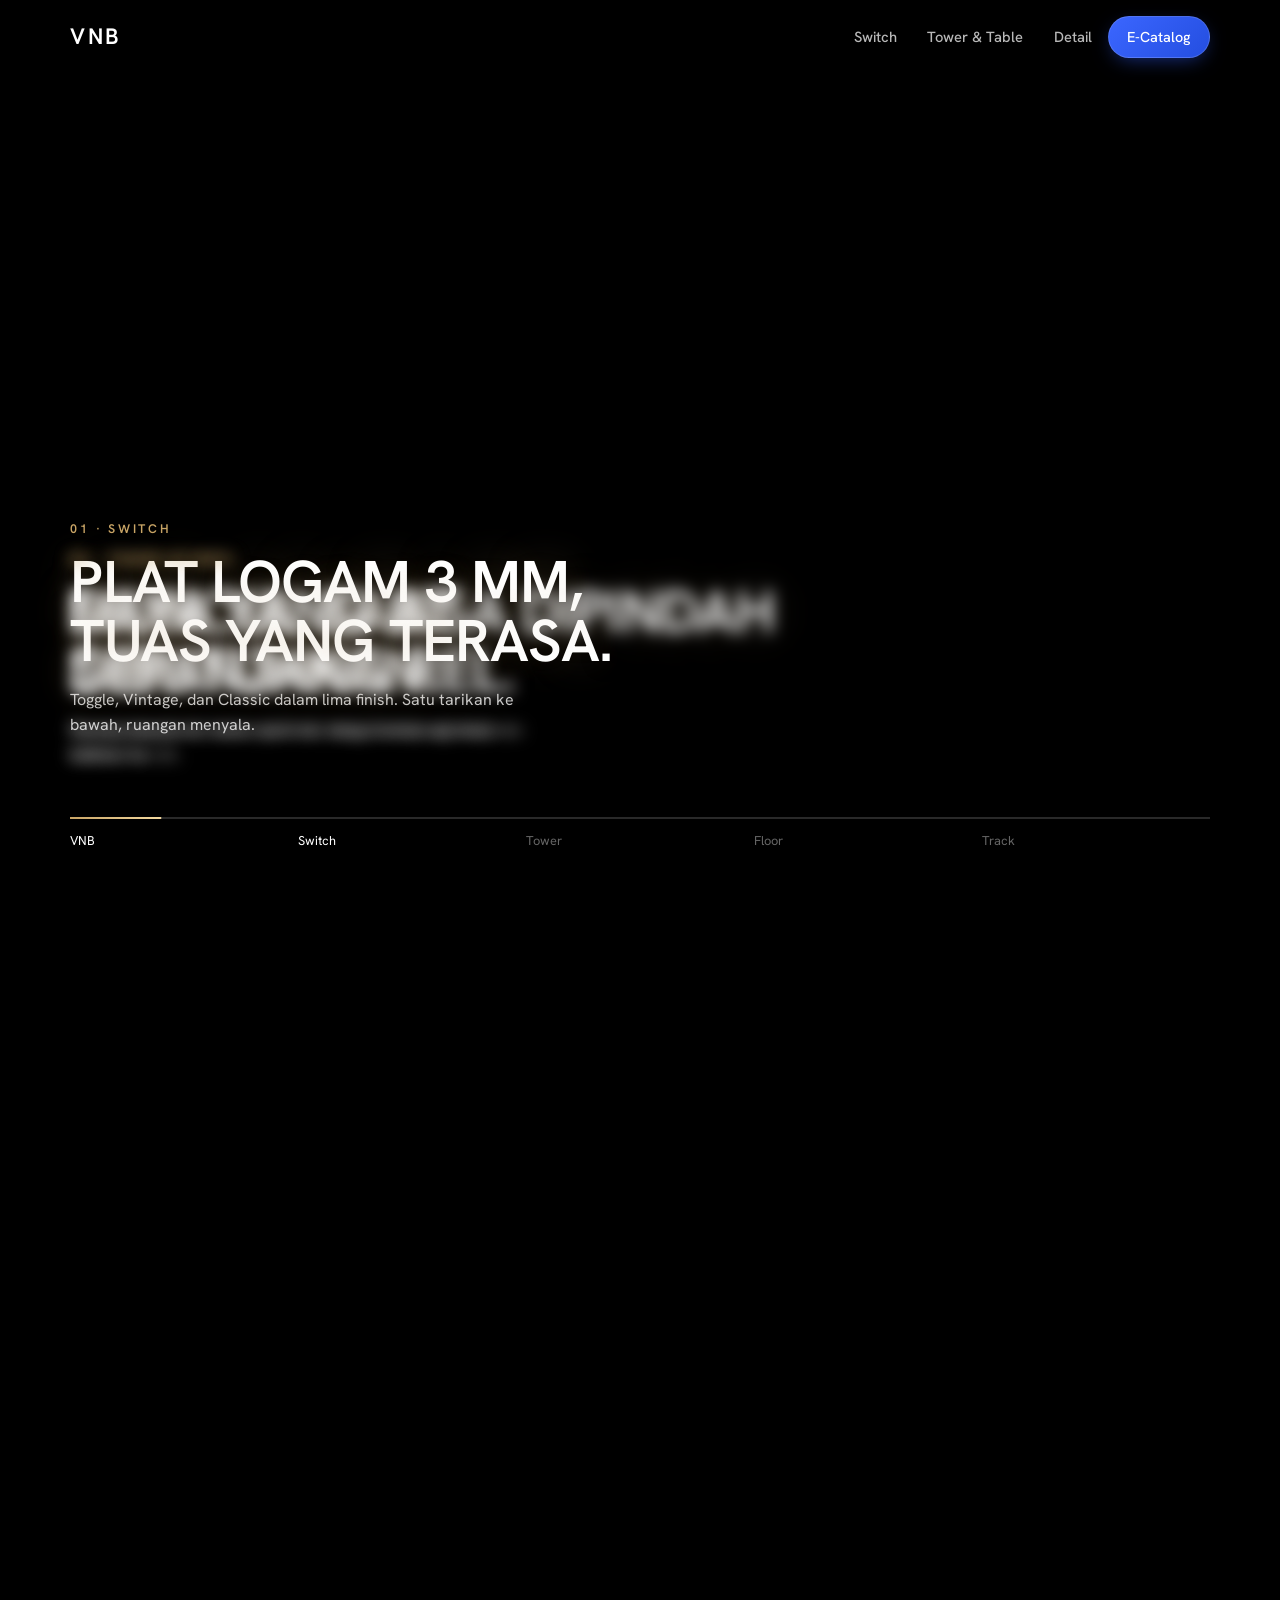
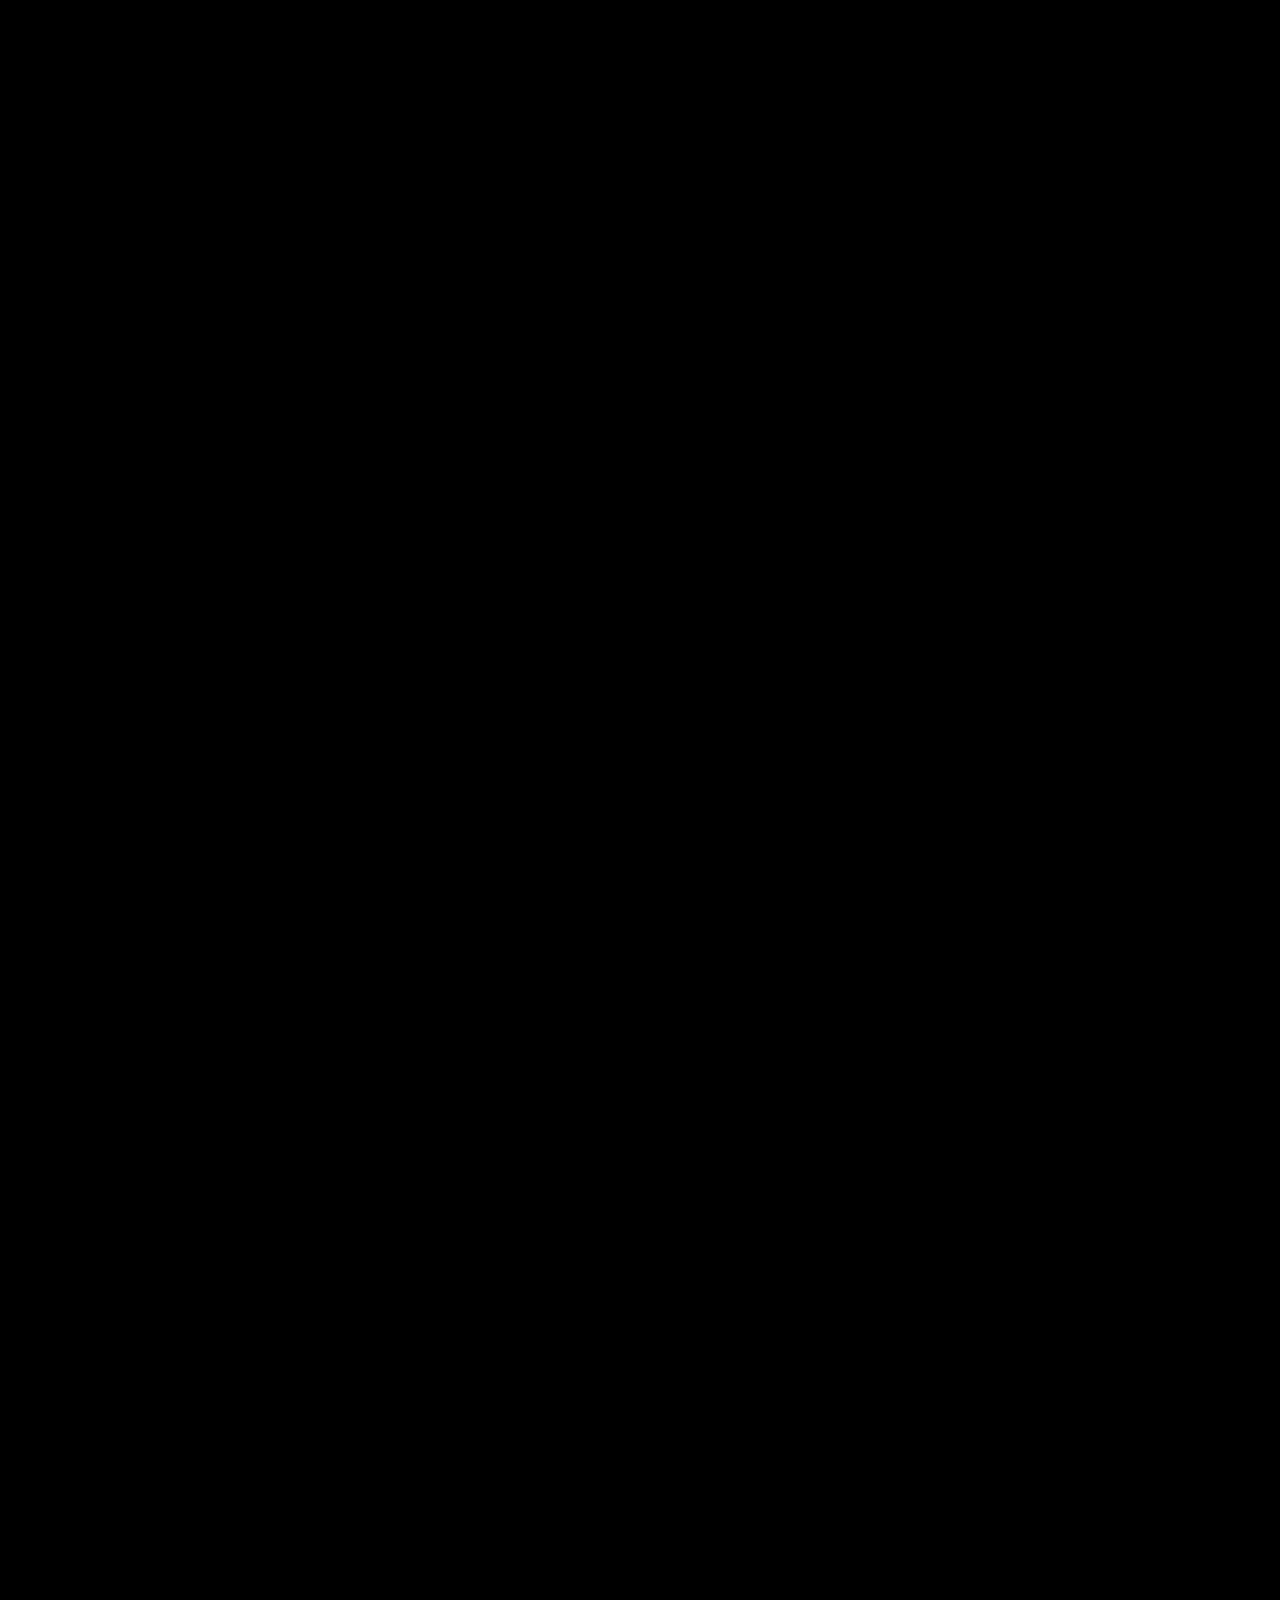
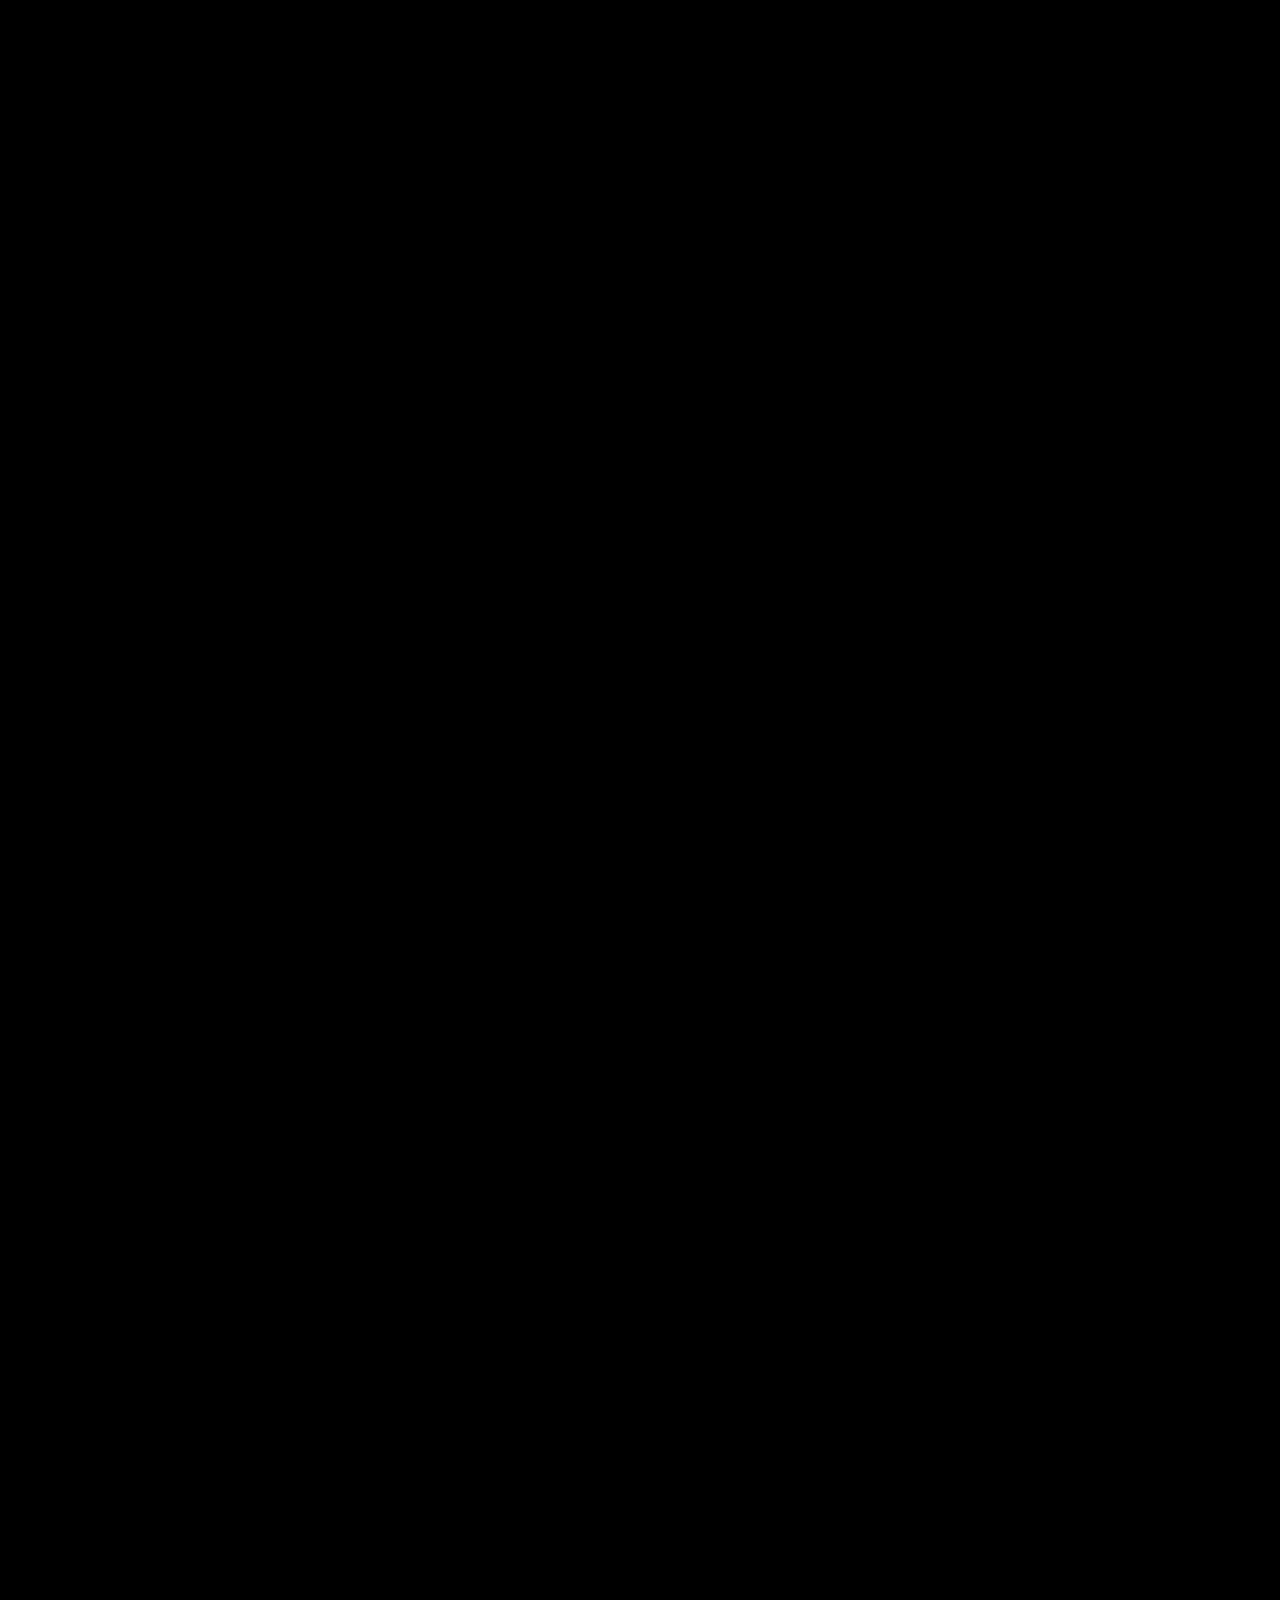
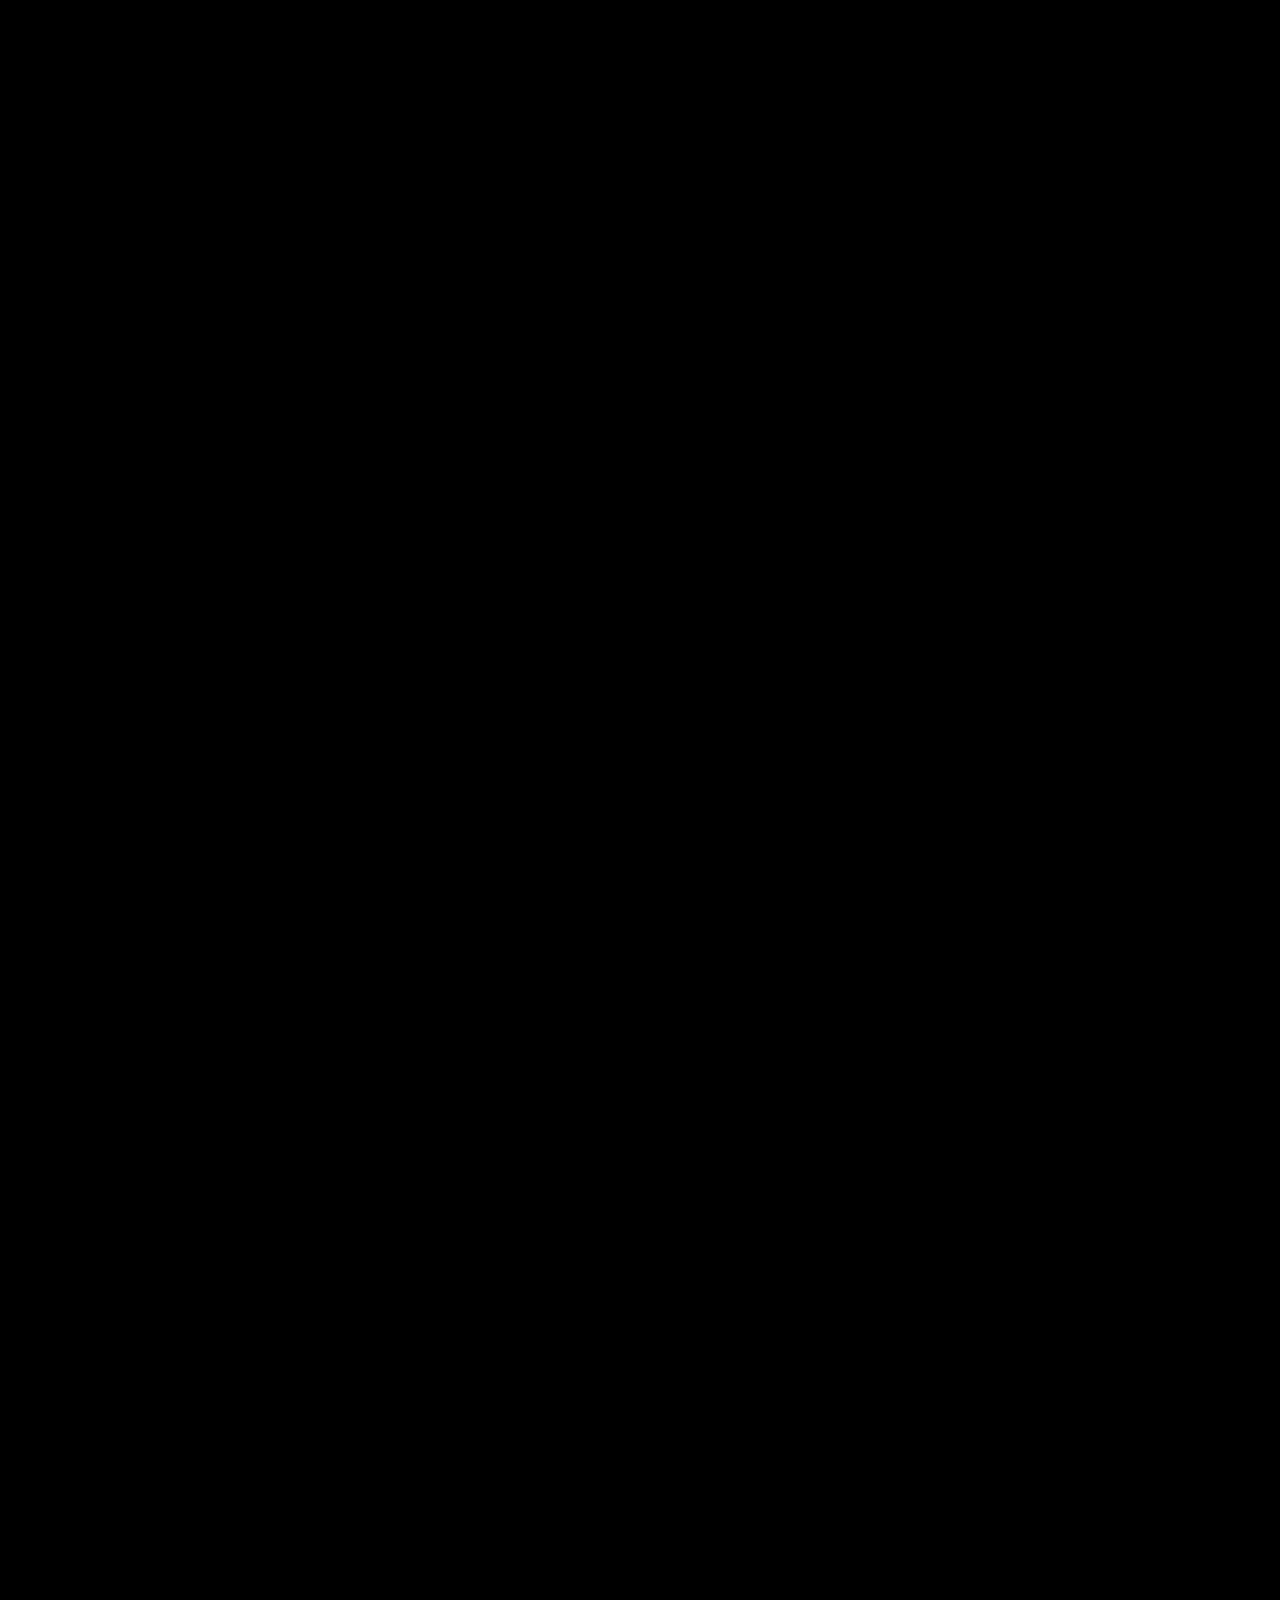
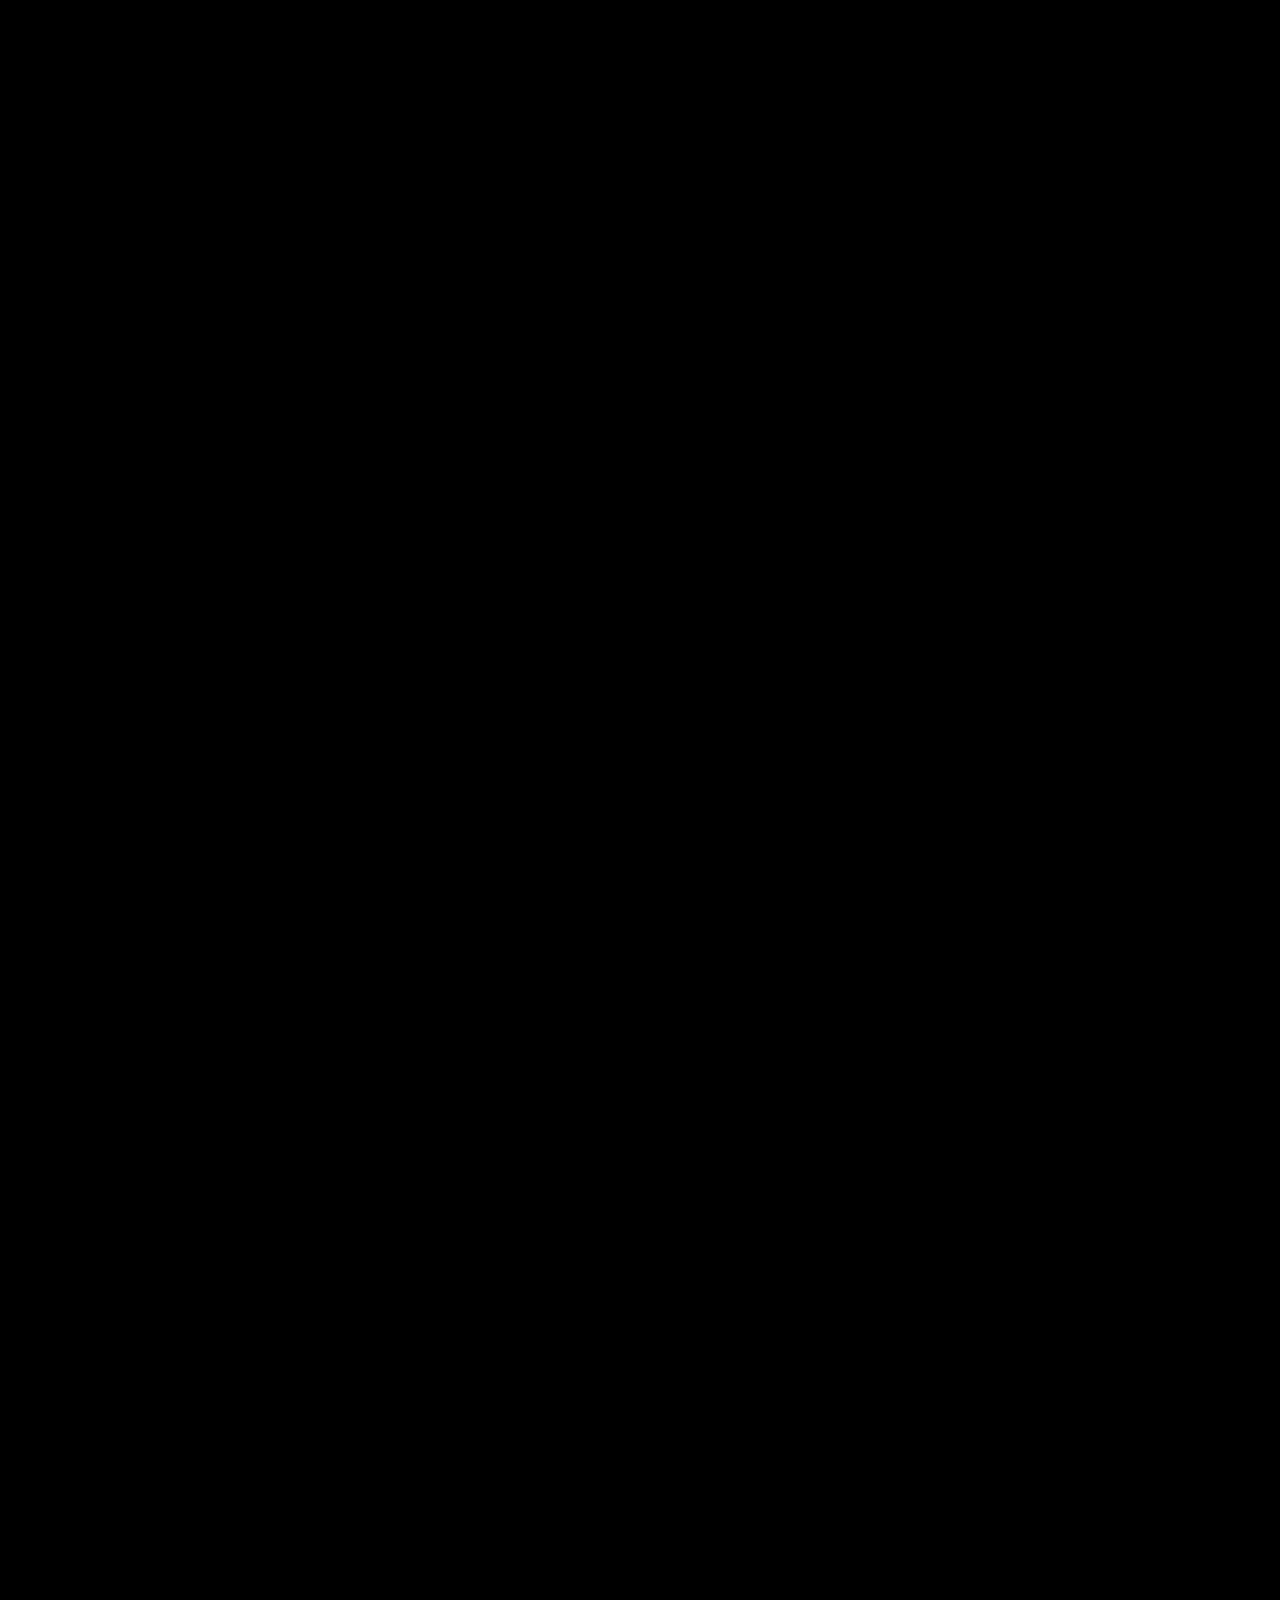
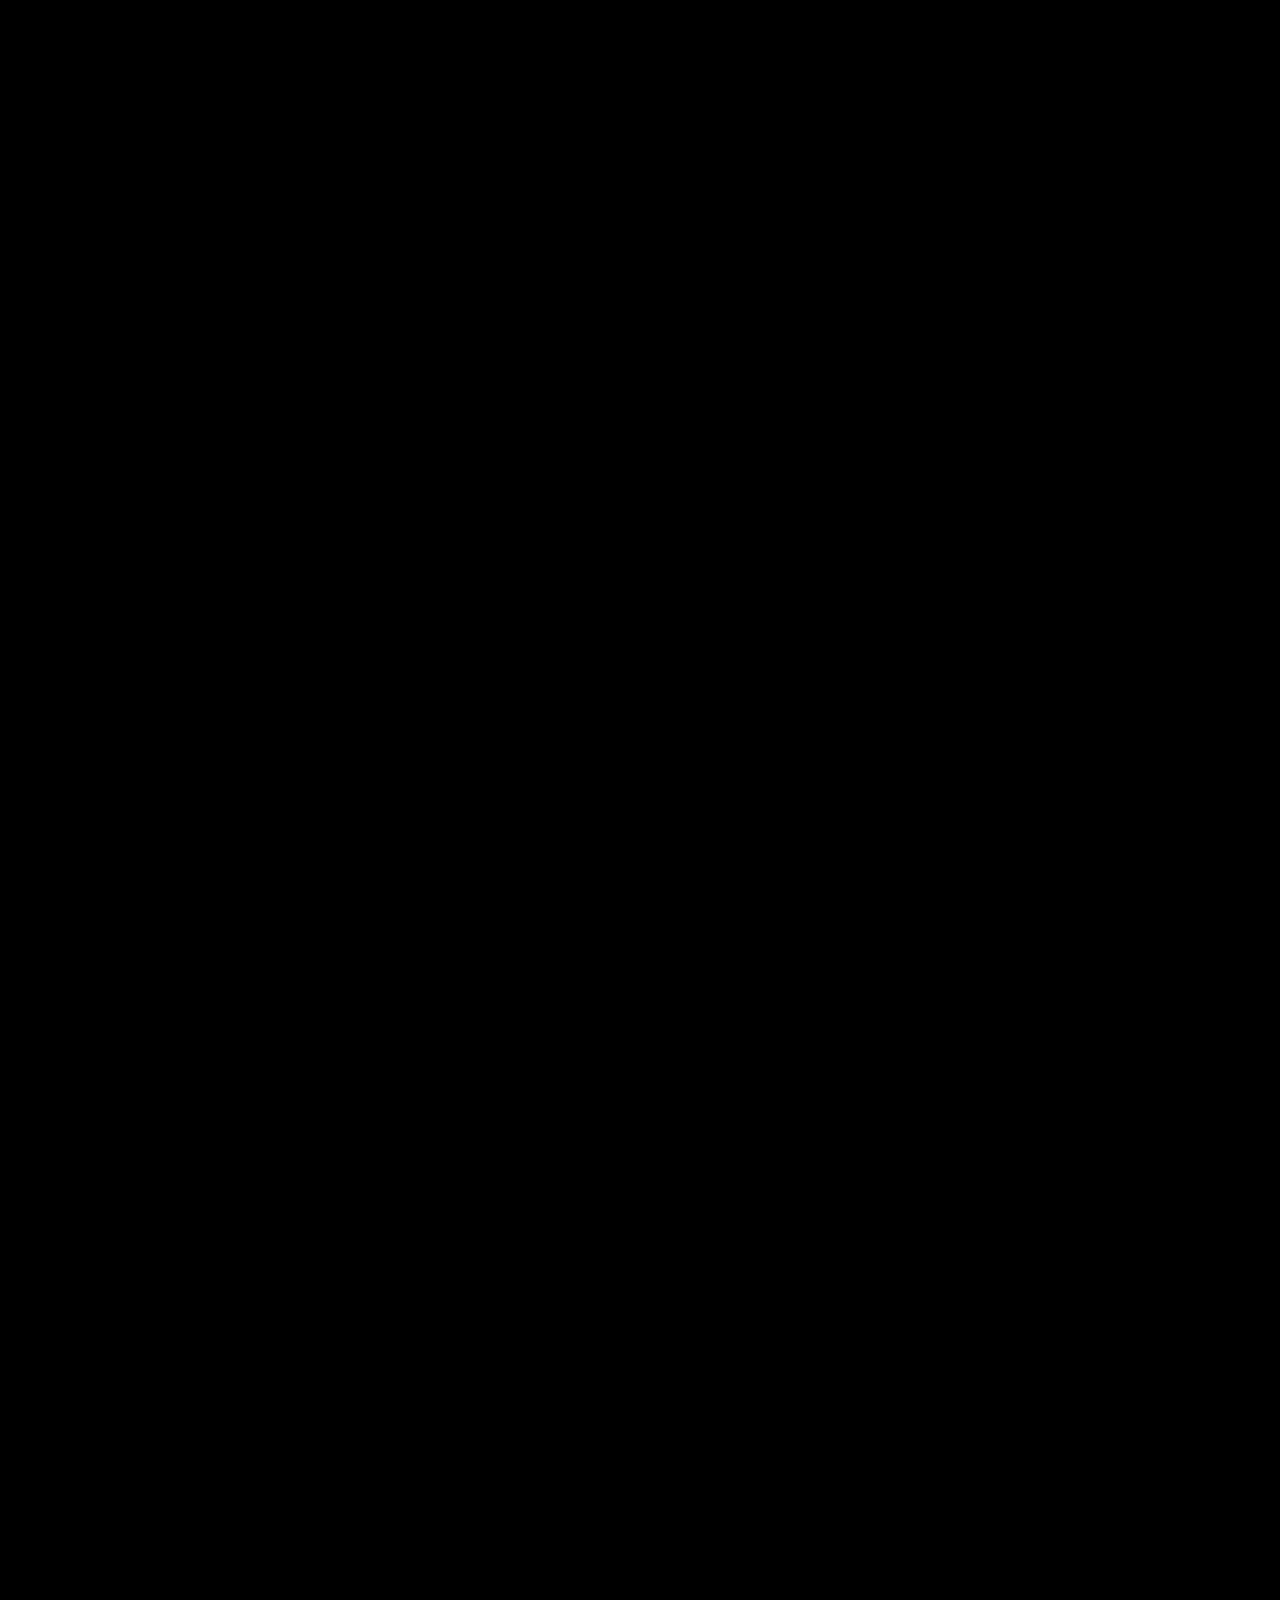
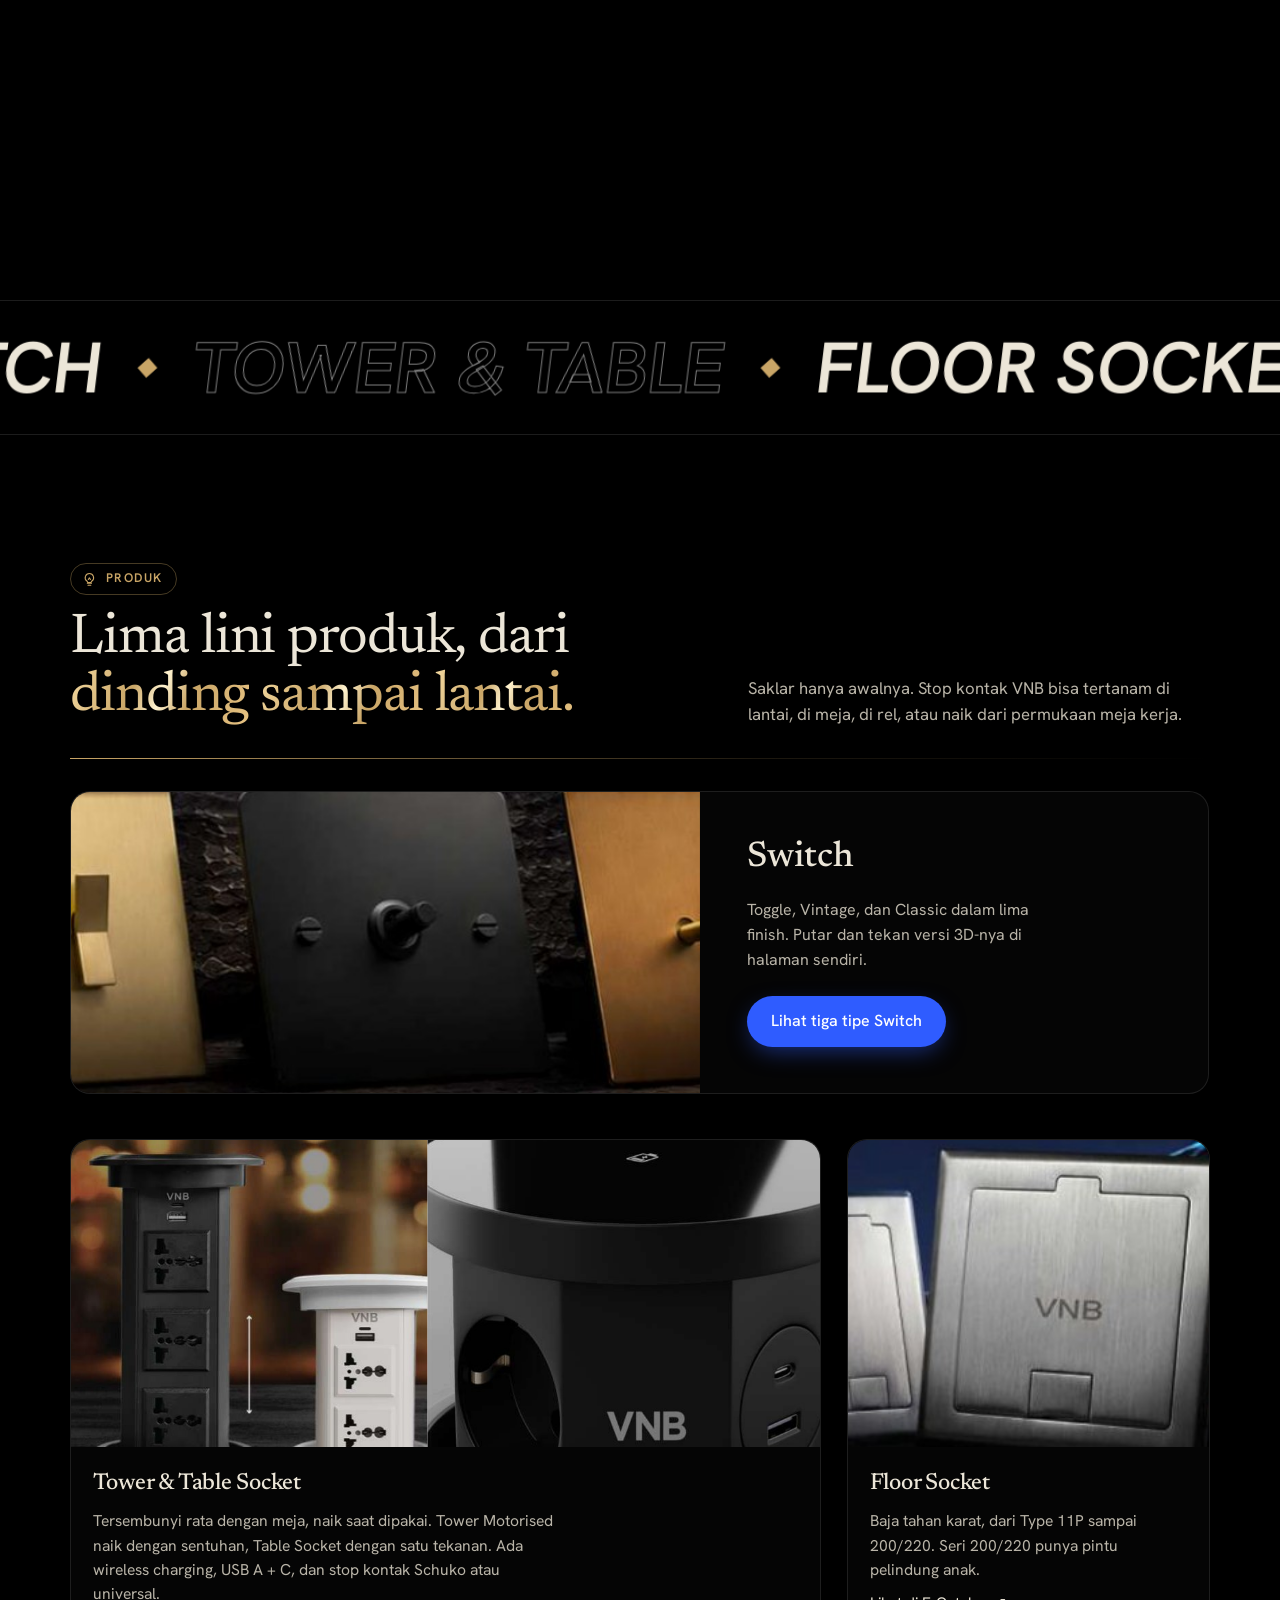
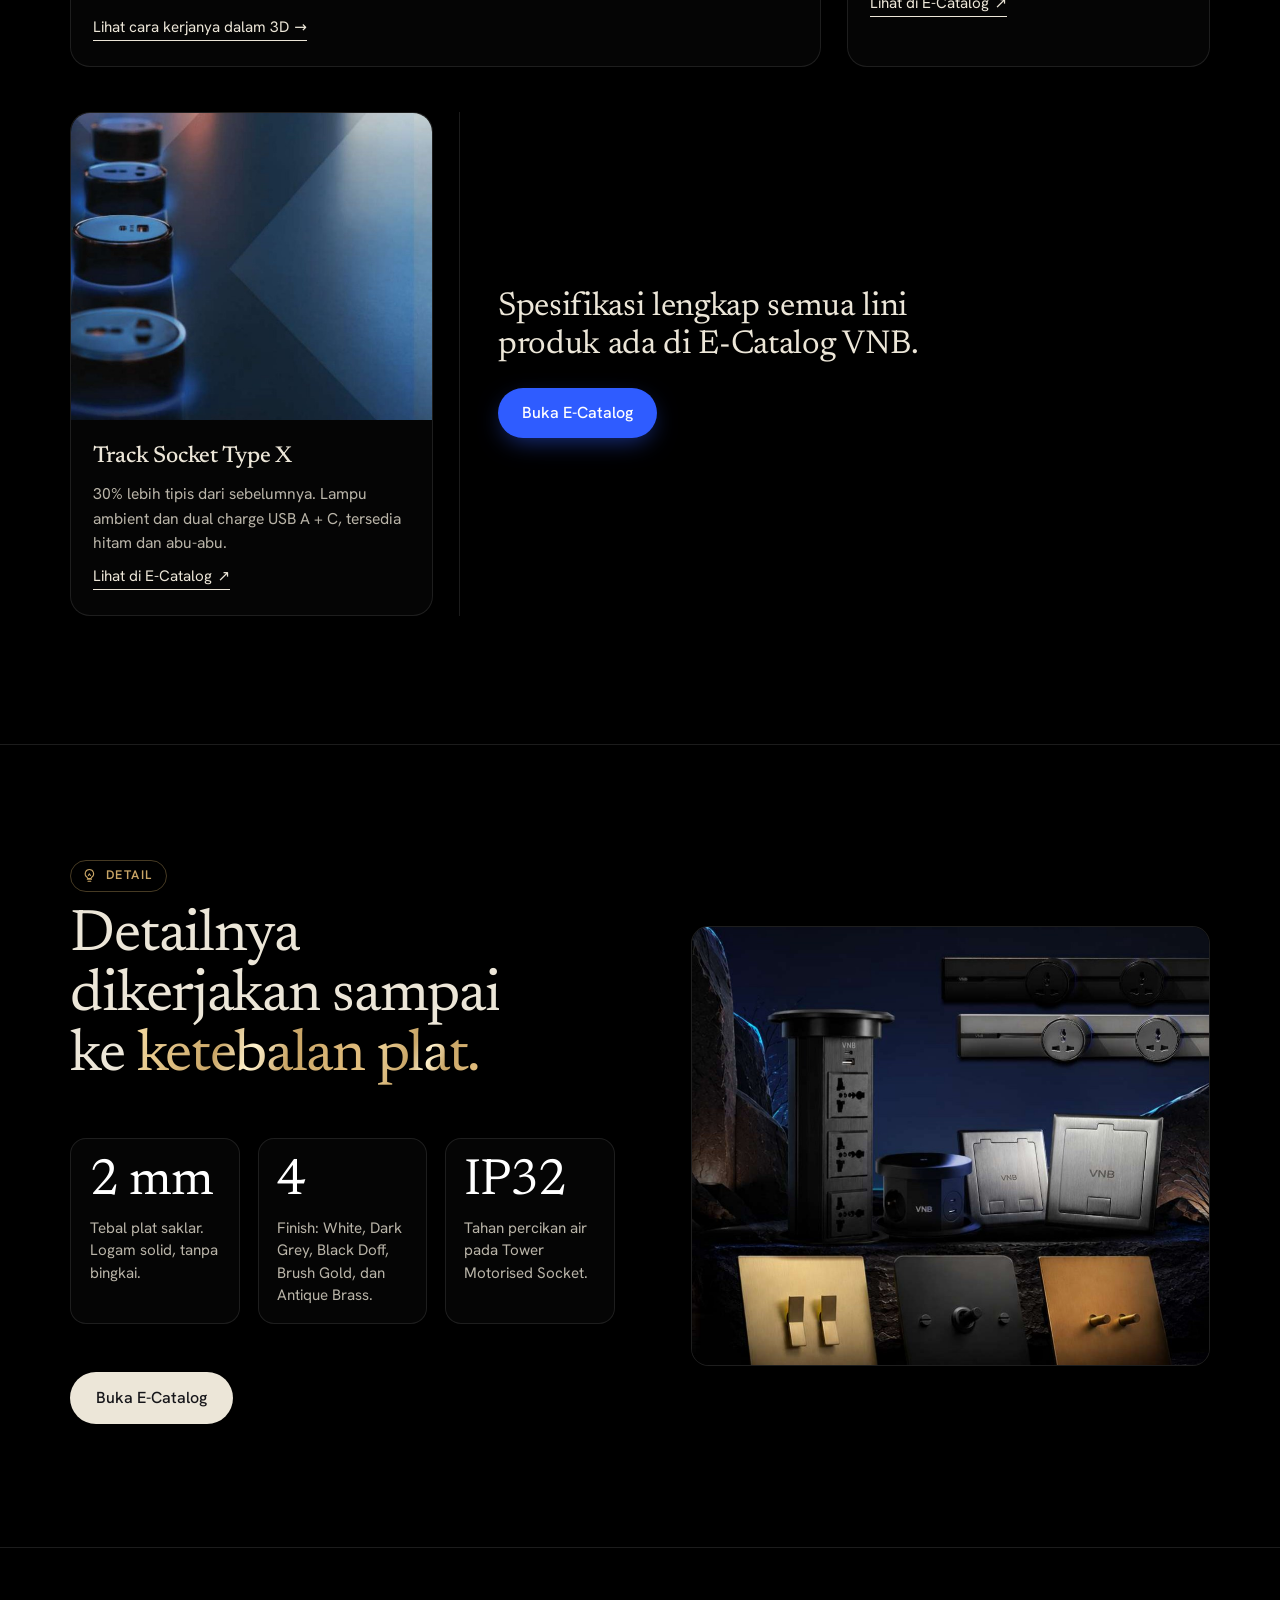
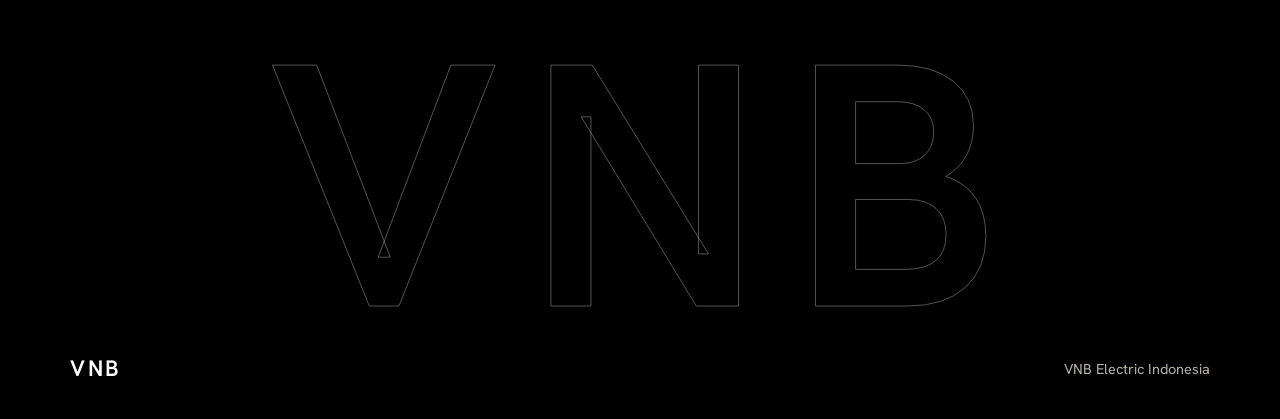
==== commit 1dfd30d5: "Add files via upload" ====
--- a/index.html
+++ b/index.html
@@ -4,9 +4,10 @@
 <meta charset="utf-8">
 <meta name="viewport" content="width=device-width, initial-scale=1, viewport-fit=cover">
 <title>VNB Artisan Switch</title>
+<link rel="preload" as="image" href="seq/home-d/0000.webp" media="(min-aspect-ratio:4/5)">
 <meta name="description" content="VNB Electric Indonesia: saklar logam 3 mm, Tower &amp; Table Socket, Floor Socket, dan Track Socket. Gulir untuk menjelajahinya dalam 3D.">
 <meta name="theme-color" content="#000000">
-<link rel="stylesheet" href="style.css?v=20261111r">
+<link rel="stylesheet" href="style.css?v=20261116a">
 <script>document.documentElement.classList.add('js')</script>
 </head>
 <body>
@@ -26,7 +27,7 @@
 <main>
 
 <!-- ============ HERO 3D ============ -->
-<section class="sf sf-home" data-scene="home" aria-label="Perjalanan 3D melewati lini produk VNB">
+<section class="sf sf-home" data-scene="home" data-seq="seq/home" data-n="360" data-nm="240" data-stages="[0,0.052,0.30585,0.5196,0.73335,0.95]" aria-label="Perjalanan 3D melewati lini produk VNB">
   <div class="sf-pin">
     <canvas class="sf-cv" aria-hidden="true"></canvas>
     <div class="sf-shade" aria-hidden="true"></div>
@@ -121,7 +122,7 @@
   <p>VNB Electric Indonesia</p>
 </footer>
 
-<script src="realfly.js?v=20261111q"></script>
+<script src="seq.js?v=20261116b"></script>
 <script src="ui.js?v=20261110e"></script>
 <script src="motion.js?v=20261111a"></script>
 </body>
--- a/style.css
+++ b/style.css
@@ -438,7 +438,7 @@
 .sf{position:relative;height:900vh;background:#000}
 .sf.sf-off{display:none}
 .sf-pin{position:sticky;top:0;height:100vh;height:100svh;overflow:hidden;background:#000}
-.sf-cv{position:absolute;inset:0;width:100%;height:100%;display:block;opacity:0;transition:opacity 1.2s var(--ease-out)}
+.sf-cv{position:absolute;inset:0;width:100%;height:100%;display:block;object-fit:cover;opacity:0;transition:opacity 1.2s var(--ease-out)}
 .sf.is-ready .sf-cv{opacity:1}
 .sf-shade{position:absolute;inset:0;pointer-events:none;background:linear-gradient(90deg,rgba(0,0,0,.7) 0%,rgba(0,0,0,.2) 40%,rgba(0,0,0,0) 60%),linear-gradient(0deg,rgba(0,0,0,.8) 0%,rgba(0,0,0,0) 30%)}
 .sf-caps{position:absolute;left:var(--gutter);bottom:18vh;bottom:18svh;width:min(46rem,88vw);display:grid}
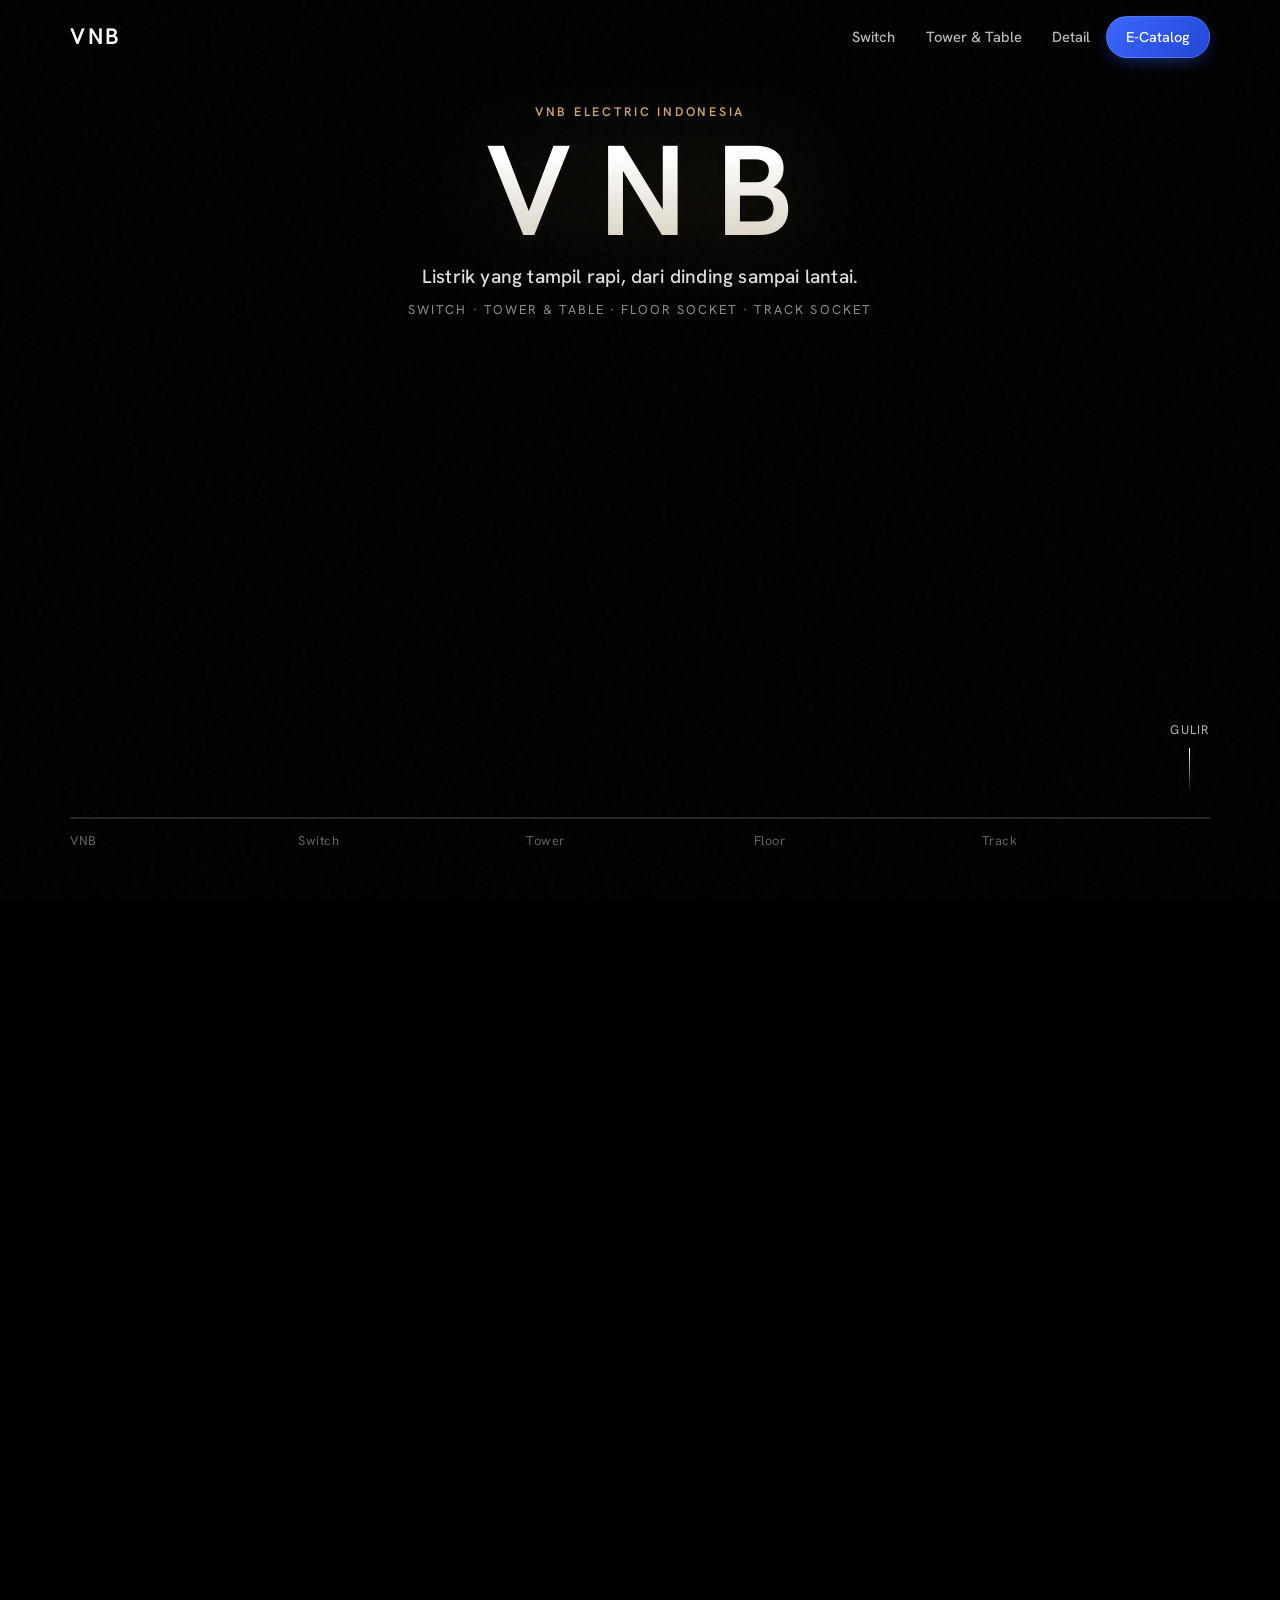
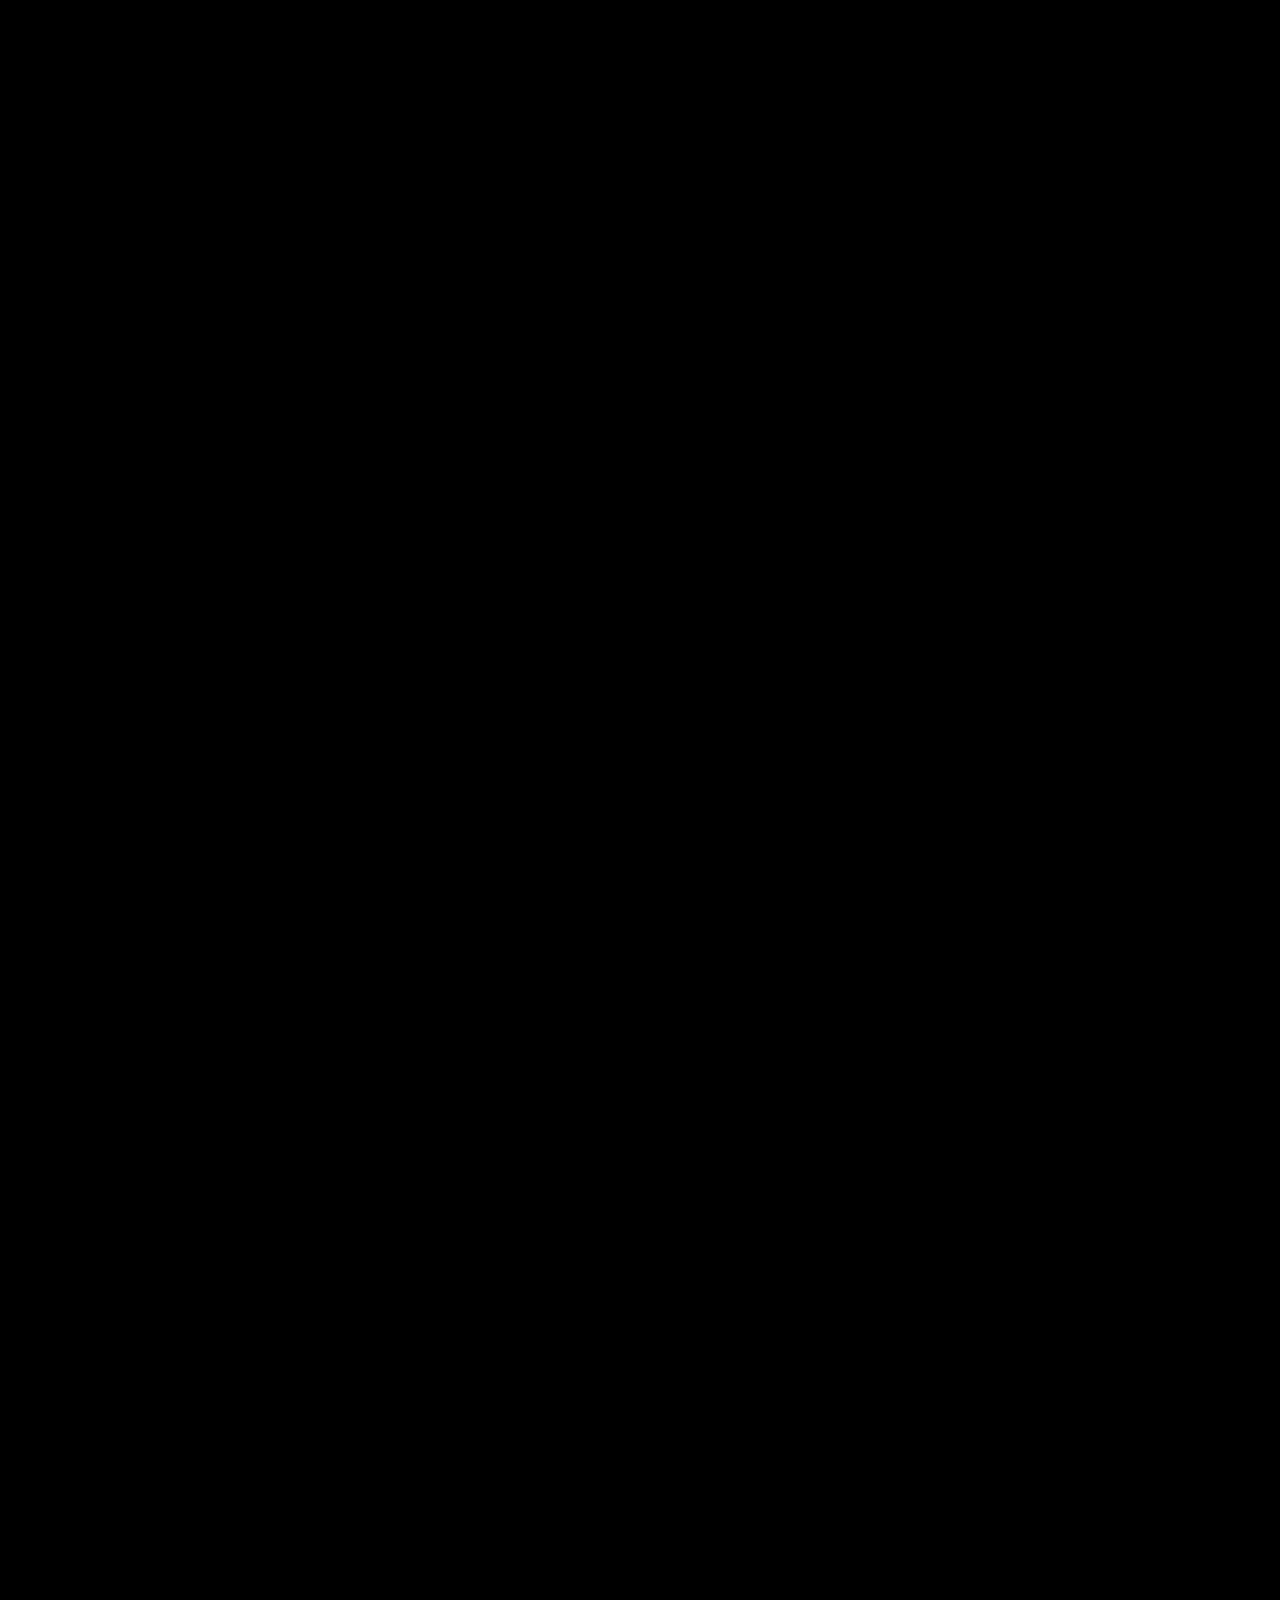
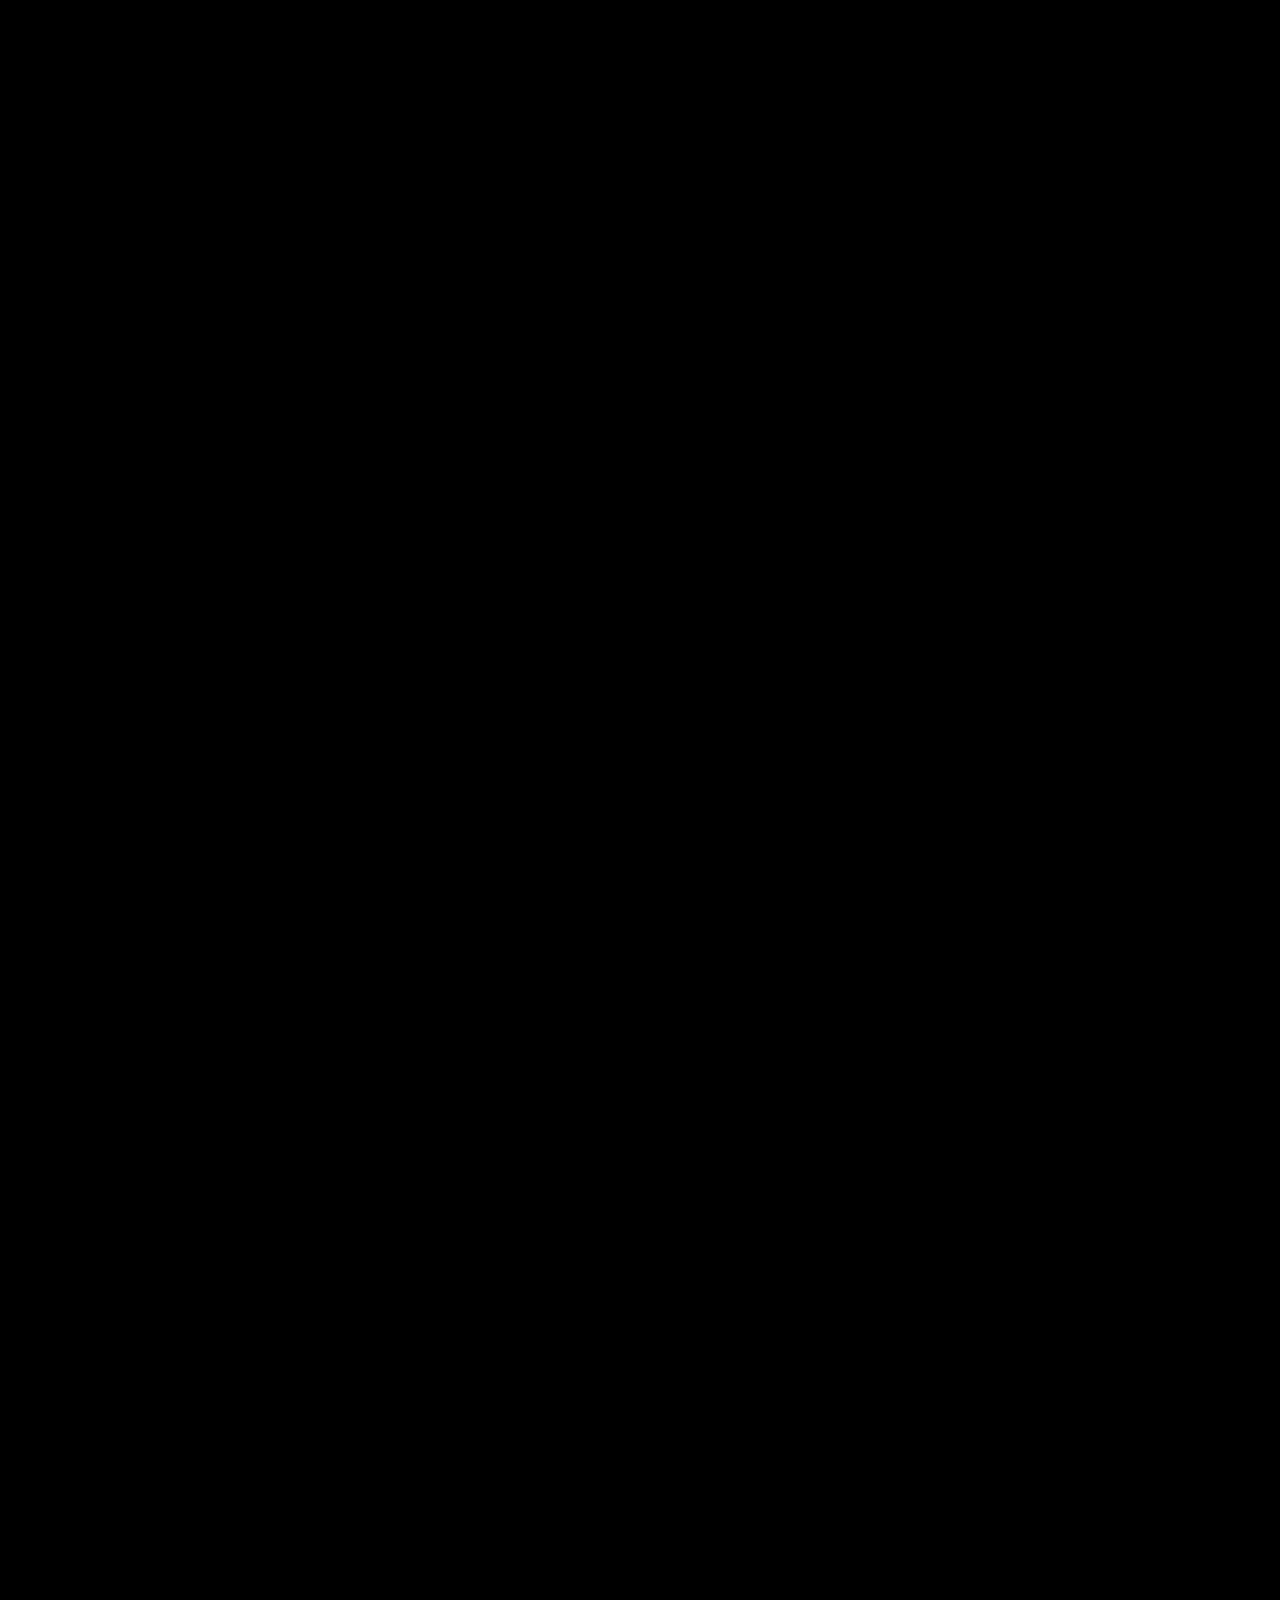
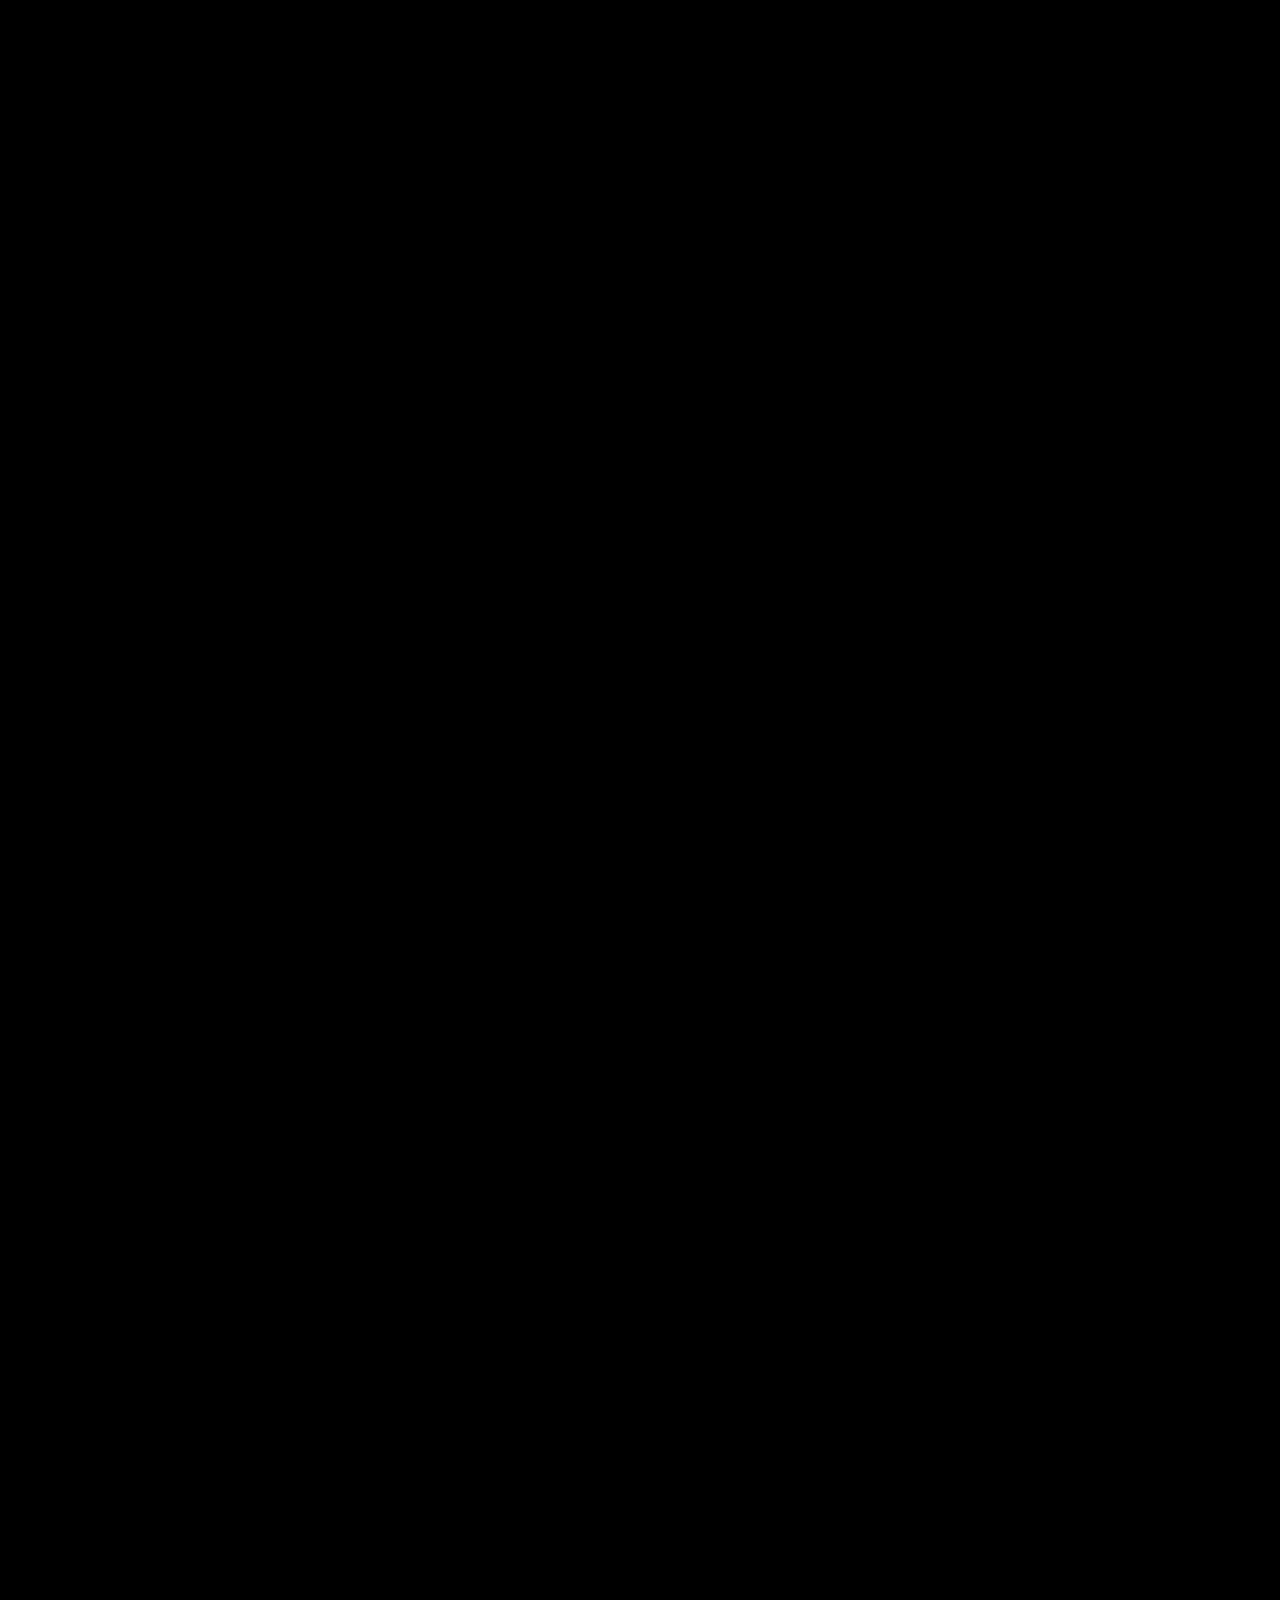
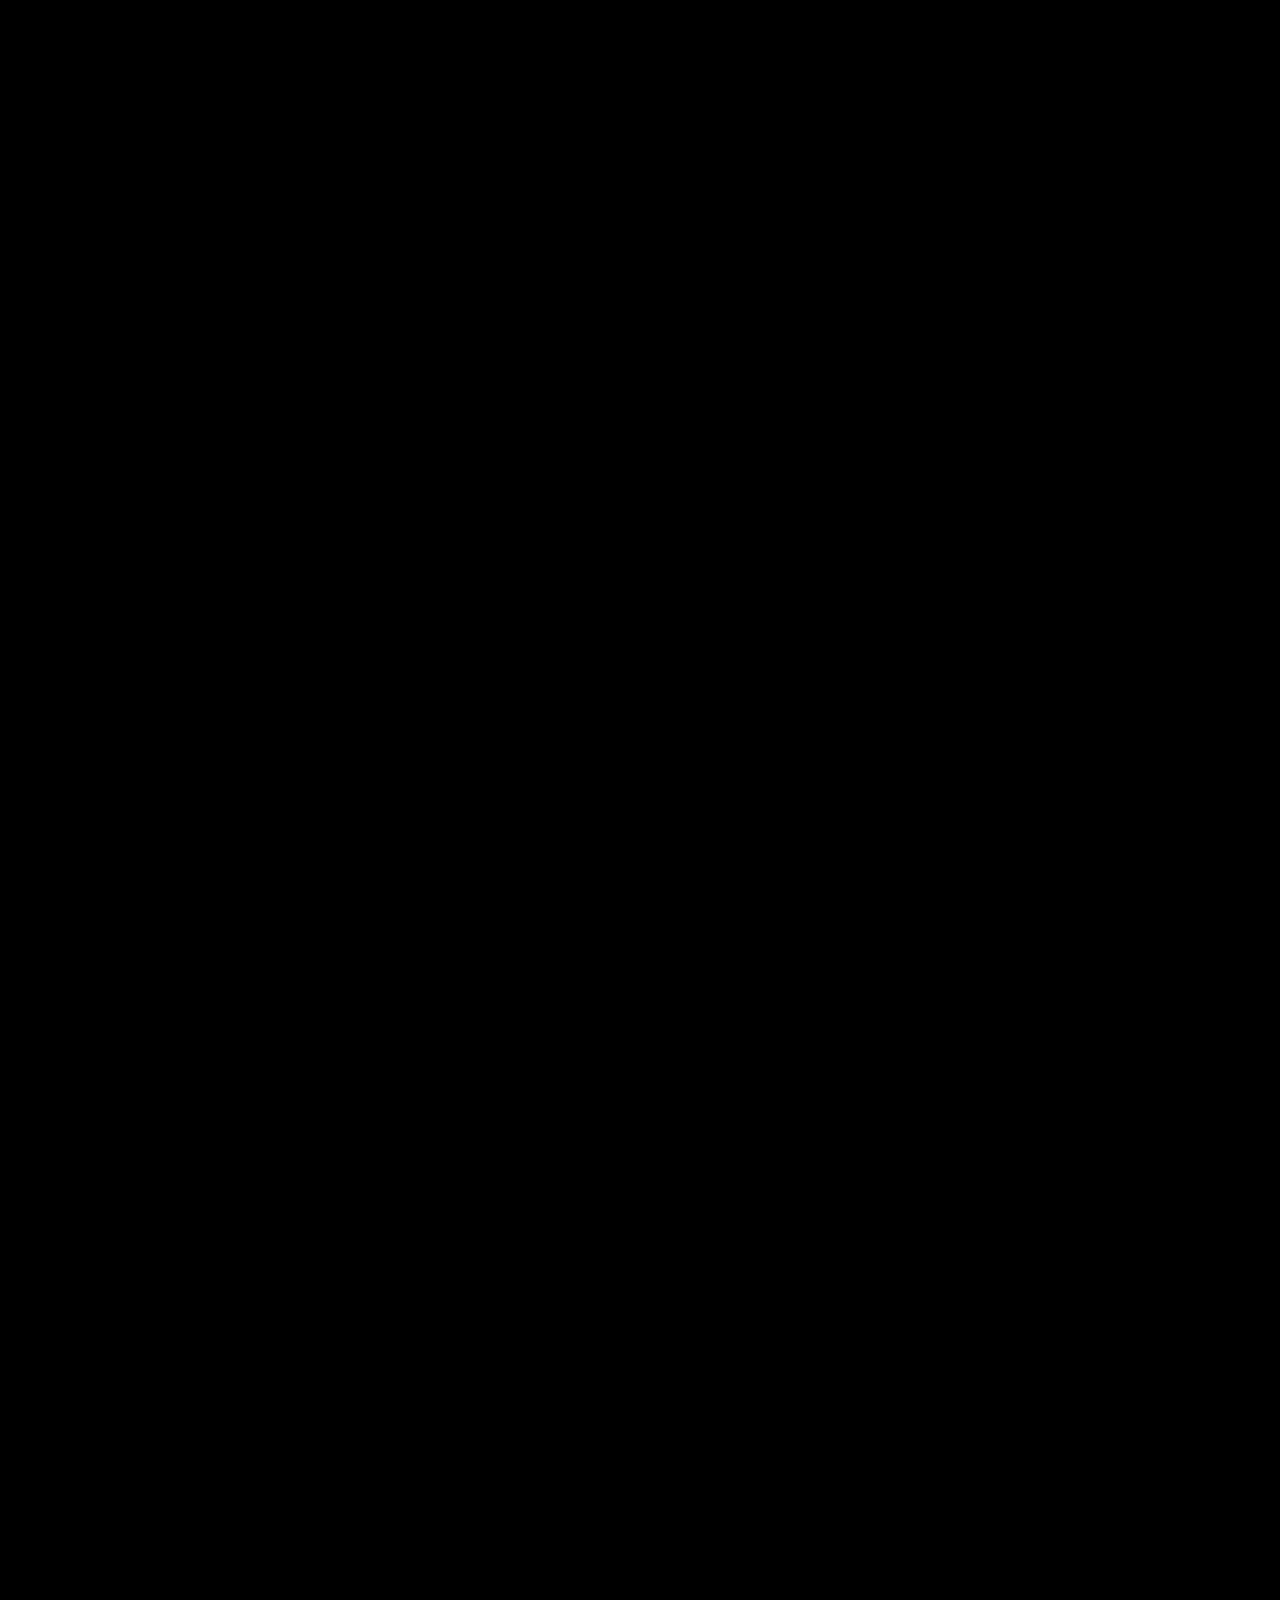
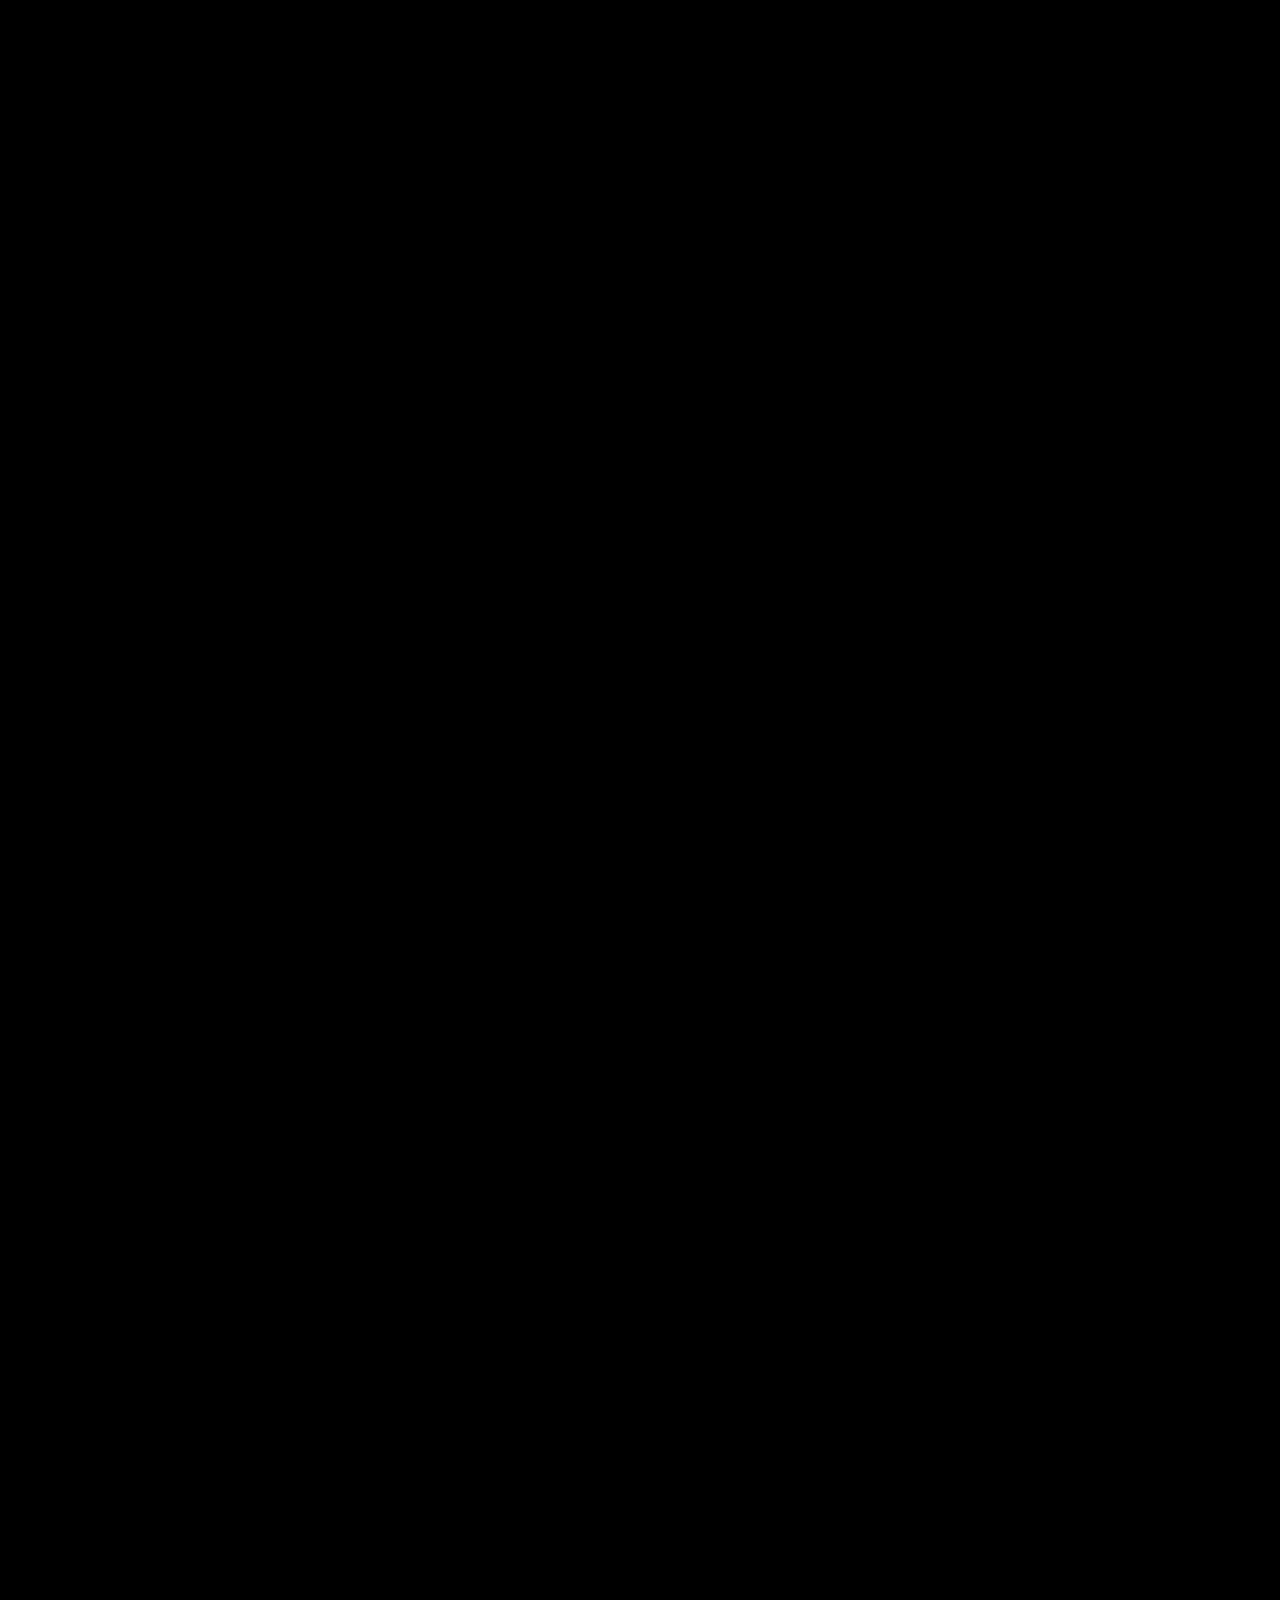
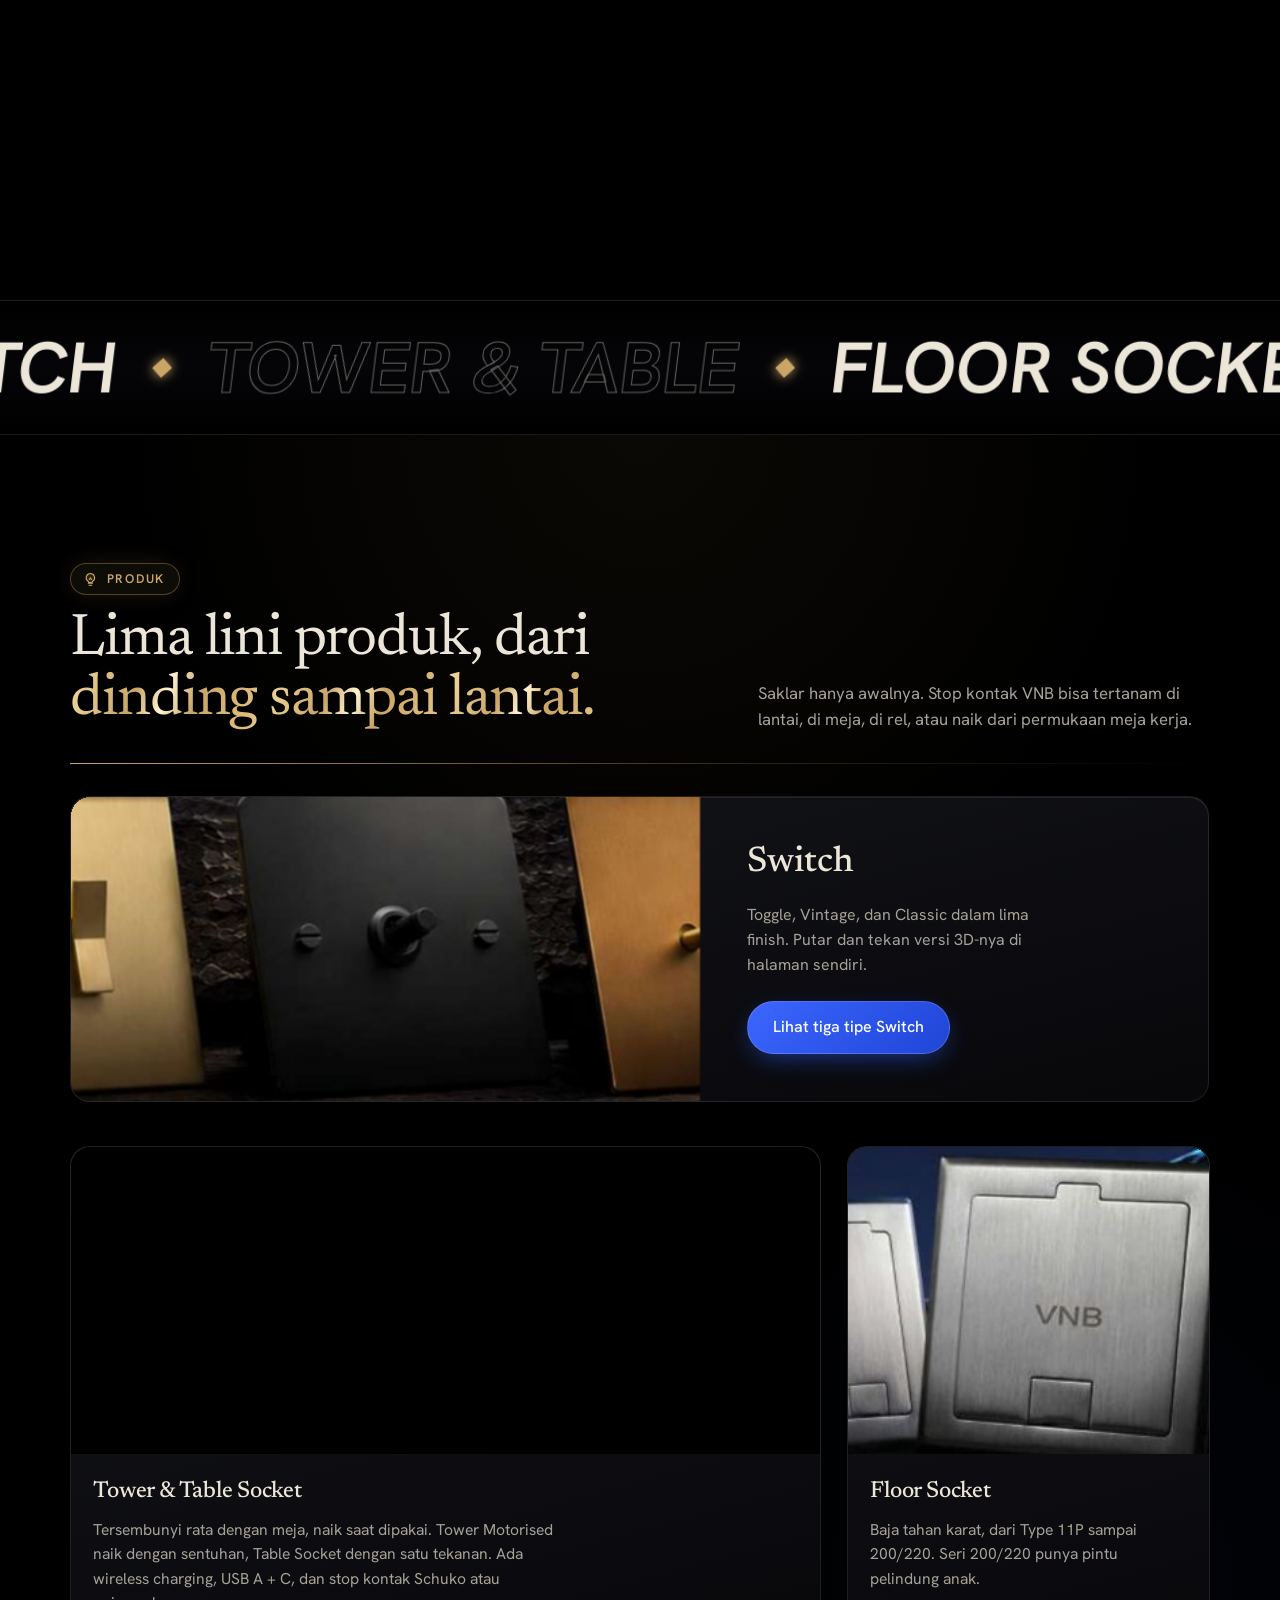
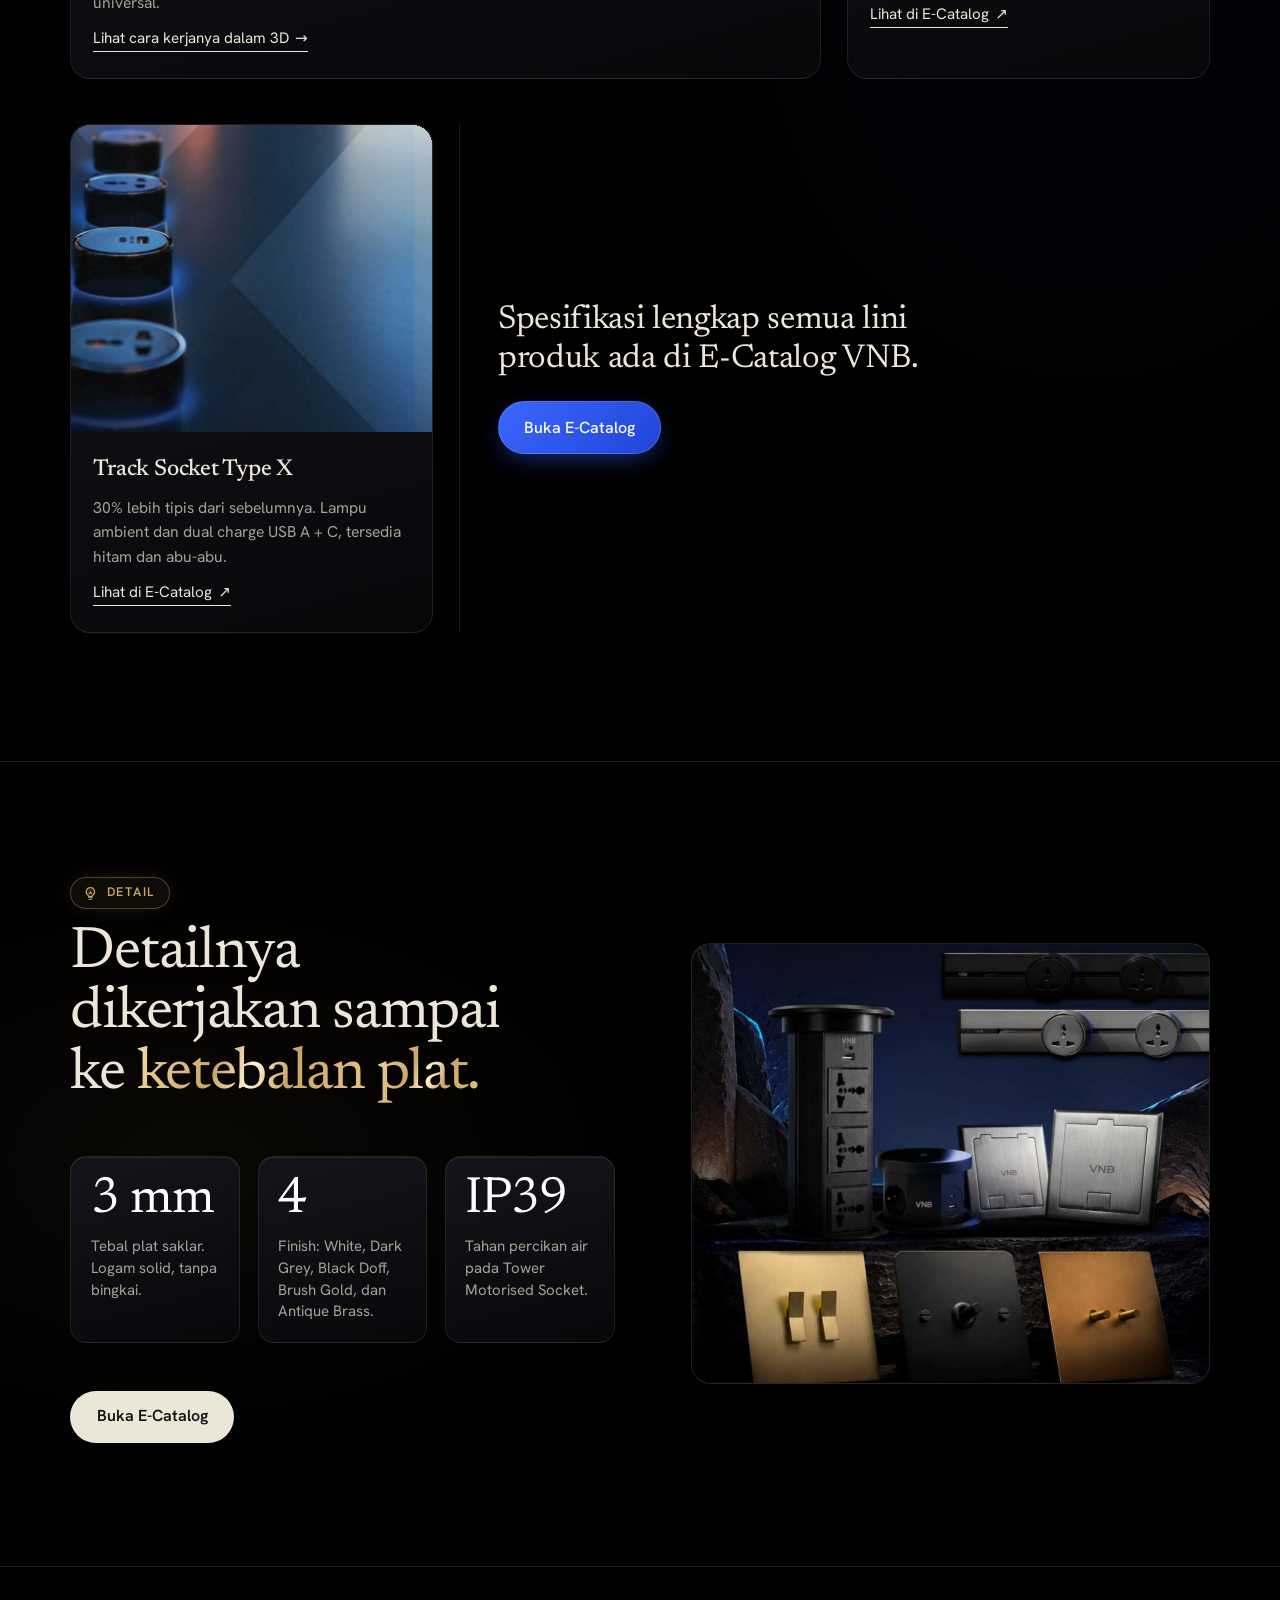
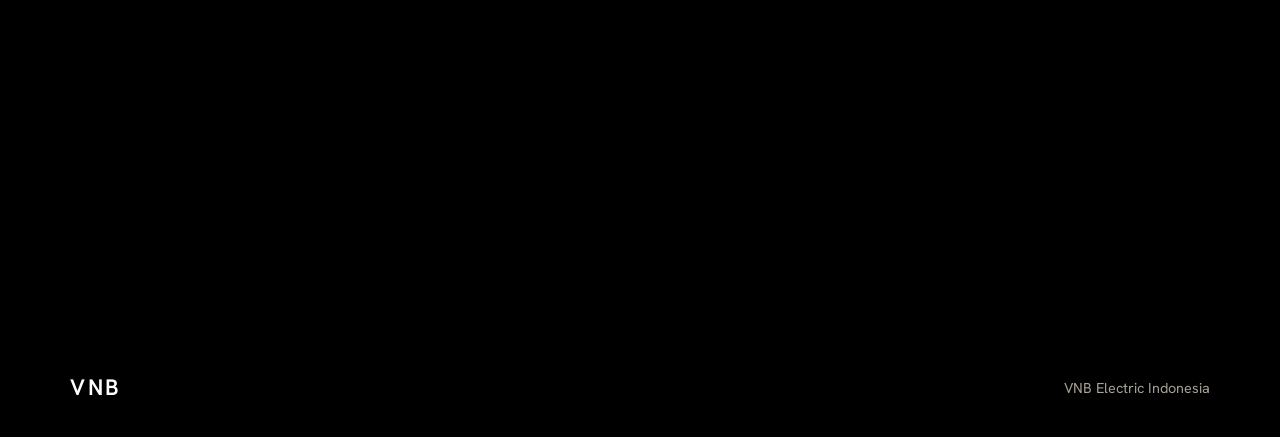
==== commit deffcec8: "Add files via upload" ====
--- a/index.html
+++ b/index.html
@@ -4,10 +4,9 @@
 <meta charset="utf-8">
 <meta name="viewport" content="width=device-width, initial-scale=1, viewport-fit=cover">
 <title>VNB Artisan Switch</title>
-<link rel="preload" as="image" href="seq/home-d/0000.webp" media="(min-aspect-ratio:4/5)">
 <meta name="description" content="VNB Electric Indonesia: saklar logam 3 mm, Tower &amp; Table Socket, Floor Socket, dan Track Socket. Gulir untuk menjelajahinya dalam 3D.">
 <meta name="theme-color" content="#000000">
-<link rel="stylesheet" href="style.css?v=20261116a">
+<link rel="stylesheet" href="style.css?v=20261111r">
 <script>document.documentElement.classList.add('js')</script>
 </head>
 <body>
@@ -27,7 +26,7 @@
 <main>
 
 <!-- ============ HERO 3D ============ -->
-<section class="sf sf-home" data-scene="home" data-seq="seq/home" data-n="360" data-nm="240" data-stages="[0,0.052,0.30585,0.5196,0.73335,0.95]" aria-label="Perjalanan 3D melewati lini produk VNB">
+<section class="sf sf-home" data-scene="home" aria-label="Perjalanan 3D melewati lini produk VNB">
   <div class="sf-pin">
     <canvas class="sf-cv" aria-hidden="true"></canvas>
     <div class="sf-shade" aria-hidden="true"></div>
@@ -122,7 +121,7 @@
   <p>VNB Electric Indonesia</p>
 </footer>
 
-<script src="seq.js?v=20261116b"></script>
+<script src="realfly.js?v=20261116c"></script>
 <script src="ui.js?v=20261110e"></script>
 <script src="motion.js?v=20261111a"></script>
 </body>
--- a/style.css
+++ b/style.css
@@ -1,532 +1,1295 @@
-/* ---------- fonts (lokal, jalan tanpa internet) ---------- */
+/* ---------- Fonts (Lokal, jalan tanpa internet) ---------- */
 @font-face{font-family:"Newsreader";font-style:normal;font-weight:400;font-display:swap;src:url(fonts/newsreader-latin-400-normal.woff2) format("woff2")}
 @font-face{font-family:"Newsreader";font-style:normal;font-weight:500;font-display:swap;src:url(fonts/newsreader-latin-500-normal.woff2) format("woff2")}
 @font-face{font-family:"Hanken Grotesk";font-style:normal;font-weight:400;font-display:swap;src:url(fonts/hanken-grotesk-latin-400-normal.woff2) format("woff2")}
 @font-face{font-family:"Hanken Grotesk";font-style:normal;font-weight:500;font-display:swap;src:url(fonts/hanken-grotesk-latin-500-normal.woff2) format("woff2")}
 @font-face{font-family:"Hanken Grotesk";font-style:normal;font-weight:600;font-display:swap;src:url(fonts/hanken-grotesk-latin-600-normal.woff2) format("woff2")}
 
-/* ---------- tokens ---------- */
-:root{
-  --basalt:#141416;
-  --slate:#1d1e21;
-  --bone:#ece6d8;
-  --bone-dim:#b9b4a8;
-  --ink:#16161a;
-  --brass:#c9a566;
-  --vnb-blue:#2f5cff;
-  --gutter:clamp(1.25rem,5.5vw,5rem);
-  --serif:"Newsreader",Georgia,"Times New Roman",serif;
-  --sans:"Hanken Grotesk",system-ui,-apple-system,"Segoe UI",Roboto,sans-serif;
-}
-*{box-sizing:border-box}
-html{scroll-behavior:smooth;-webkit-text-size-adjust:100%}
-body{margin:0;background:var(--basalt);color:var(--bone);font-family:var(--sans);font-size:1rem;line-height:1.55;-webkit-font-smoothing:antialiased}
-img{max-width:100%}
-a{color:inherit}
-:focus-visible{outline:2px solid var(--brass);outline-offset:3px}
-
-/* ---------- nav ---------- */
-.nav{position:fixed;inset:0 0 auto 0;z-index:20;display:flex;align-items:center;justify-content:space-between;gap:1.5rem;padding:1rem var(--gutter);transition:background .3s ease,backdrop-filter .3s ease}
-.nav.is-solid{background:rgba(20,20,22,.94);-webkit-backdrop-filter:blur(14px);backdrop-filter:blur(14px)}
-.brand{font-weight:600;font-size:1.4rem;letter-spacing:.06em;text-decoration:none;color:#fff}
-.nav-links{display:flex;gap:1.75rem;margin-left:auto;font-size:.95rem}
-.nav-links a{text-decoration:none;color:rgba(255,255,255,.82)}
-.nav-links a:hover{color:#fff}
-.btn-catalog{background:var(--vnb-blue);color:#fff;text-decoration:none;font-weight:500;font-size:.9rem;padding:.55rem 1.15rem;border-radius:999px}
-.btn-catalog:hover{background:#4a72ff}
-
-/* ---------- scroll story ---------- */
-.story{position:relative;height:640vh}
-.pin{position:sticky;top:0;height:100vh;height:100svh;overflow:hidden;background:#222}
-#scene{position:absolute;inset:0;width:100%;height:100%;display:block;--pa:#dcc189;--pb:#b08d4f}
-.scrim{position:absolute;inset:0;pointer-events:none;background:
-  linear-gradient(90deg,rgba(10,10,12,.82) 0%,rgba(10,10,12,.55) 34%,rgba(10,10,12,0) 62%),
-  linear-gradient(0deg,rgba(10,10,12,.72) 0%,rgba(10,10,12,0) 34%),
-  linear-gradient(180deg,rgba(10,10,12,.5) 0%,rgba(10,10,12,0) 16%)}
-
-.caption{position:absolute;left:var(--gutter);bottom:19vh;bottom:19svh;width:min(44rem,88vw);color:#fff}
-.cap-title{margin:0;font-family:var(--serif);font-weight:400;font-size:clamp(2.4rem,5.6vw,5.4rem);line-height:1;letter-spacing:-.022em;max-width:11em;text-wrap:balance}
-.cap-sub{margin:1.1rem 0 0;max-width:30rem;font-size:clamp(1rem,1.25vw,1.15rem);line-height:1.5;color:rgba(255,255,255,.82)}
-.cap-title,.cap-sub{transition:opacity .28s ease,transform .28s ease}
-.caption.swap .cap-title,.caption.swap .cap-sub{opacity:0;transform:translateY(10px)}
-
-.finishes{display:flex;align-items:center;flex-wrap:wrap;gap:.7rem;margin-top:1.4rem;opacity:0;transform:translateY(6px);pointer-events:none;transition:opacity .4s ease,transform .4s ease}
-.finishes.show{opacity:1;transform:none;pointer-events:auto}
-.sw{appearance:none;width:30px;height:30px;padding:0;border-radius:50%;background:var(--c);border:1.5px solid rgba(255,255,255,.4);cursor:pointer}
-.sw.is-on{outline:2px solid var(--bone);outline-offset:3px}
-.sw:focus-visible{outline:2px solid var(--brass);outline-offset:3px}
-.sw-name{margin-left:.4rem;font-size:.9rem;color:rgba(255,255,255,.85)}
-
-.rail{position:absolute;left:var(--gutter);right:var(--gutter);bottom:5.5vh;bottom:5.5svh;pointer-events:none}
-.rail::before{content:"";display:block;height:2px;background:rgba(255,255,255,.22)}
-.rail-fill{position:absolute;left:0;top:0;height:2px;width:0;background:var(--brass)}
-.rail ol{list-style:none;margin:.7rem 0 0;padding:0;display:grid;grid-template-columns:repeat(5,1fr);font-size:.8rem;color:rgba(255,255,255,.45)}
-.rail li{transition:color .3s ease}
-.rail li.on{color:#fff}
-
-.scroll-cue{position:absolute;right:var(--gutter);bottom:11vh;bottom:11svh;display:flex;flex-direction:column;align-items:center;gap:.5rem;font-size:.8rem;color:rgba(255,255,255,.75);transition:opacity .4s ease}
-.scroll-cue i{display:block;width:1px;height:44px;background:linear-gradient(#fff,rgba(255,255,255,0));transform-origin:top}
-.scroll-cue.gone{opacity:0}
-@keyframes cue{0%{transform:scaleY(0)}60%{transform:scaleY(1)}100%{transform:scaleY(1);opacity:0}}
-
-#hit:focus-visible .focusring{opacity:1}
-.pulse{transform-box:fill-box;transform-origin:center}
-#scene.hint-on .pulse{opacity:.5}
-@keyframes pulse{0%{transform:scale(.78);opacity:.8}100%{transform:scale(1.3);opacity:0}}
-
-/* ---------- produk ---------- */
-.lines{padding:clamp(5rem,10vw,9rem) var(--gutter);background:var(--basalt)}
-.lines-head{display:grid;grid-template-columns:minmax(0,1.3fr) minmax(0,1fr);gap:2rem clamp(2rem,6vw,6rem);align-items:end;margin-bottom:clamp(2.5rem,5vw,4.5rem)}
-.lines-head h2{margin:0;font-family:var(--serif);font-weight:400;font-size:clamp(2.1rem,4.4vw,4rem);line-height:1.04;letter-spacing:-.02em;max-width:16em;text-wrap:balance}
-.lines-head p{margin:0;max-width:34rem;color:var(--bone-dim);font-size:1.05rem}
-
-.lines-grid{display:grid;grid-template-columns:repeat(12,minmax(0,1fr));gap:clamp(2rem,3.5vw,3.25rem) clamp(1rem,2vw,2rem)}
-.line{display:flex;flex-direction:column}
-.line figure{position:relative;margin:0;overflow:hidden;background:#000;height:var(--h)}
-.line img{position:absolute;inset:0;display:block;width:100%;height:100%;object-fit:cover;transition:transform .7s ease}
-.line:hover img{transform:scale(1.035)}
-.line .meta{padding-top:1rem}
-.line h3{margin:0;font-family:var(--serif);font-weight:500;font-size:clamp(1.35rem,1.8vw,1.7rem);letter-spacing:-.01em}
-.line p{margin:.5rem 0 0;max-width:40ch;color:var(--bone-dim);font-size:.98rem}
-
-.l-tower{grid-column:1 / 9;--h:clamp(15rem,24vw,23rem)}
-.l-tower img{object-position:22% 50%}
-.l-floor{grid-column:9 / 13;--h:clamp(15rem,24vw,23rem)}
-.l-floor img{object-position:78% 50%}
-.l-table{grid-column:9 / 13;--h:clamp(15rem,24vw,23rem)}
-.l-table img{object-position:50% 35%}
-.l-track{grid-column:1 / 5;--h:clamp(15rem,24vw,23rem)}
-.l-track img{object-position:60% 55%}
-
-/* ---------- detail ---------- */
-.proof{display:grid;grid-template-columns:minmax(0,1.05fr) minmax(0,1fr);gap:clamp(2rem,6vw,6rem);align-items:center;padding:clamp(4.5rem,9vw,8rem) var(--gutter);background:var(--bone);color:var(--ink)}
-.proof h2{margin:0 0 clamp(2rem,4vw,3.25rem);font-family:var(--serif);font-weight:400;font-size:clamp(2.2rem,4.6vw,4.2rem);line-height:1.02;letter-spacing:-.022em;max-width:12em;text-wrap:balance}
-.facts{display:grid;grid-template-columns:repeat(3,minmax(0,1fr));gap:1.5rem clamp(1rem,2.5vw,2.25rem);margin:0 0 clamp(2rem,4vw,3rem);padding-top:1.5rem;border-top:1px solid rgba(22,22,26,.28)}
-.facts dt{font-family:var(--serif);font-size:clamp(2.2rem,4vw,3.6rem);line-height:1;letter-spacing:-.02em}
-.facts dd{margin:.6rem 0 0;font-size:.95rem;line-height:1.45;color:#3d3b36}
-.btn-solid{display:inline-block;background:var(--ink);color:var(--bone);text-decoration:none;font-weight:500;padding:.85rem 1.6rem;border-radius:999px}
-.btn-solid:hover{background:#32323a}
-.proof-img{margin:0;overflow:hidden;background:#000}
-.proof-img img{display:block;width:100%;height:auto;aspect-ratio:4/3.4;object-fit:cover;object-position:50% 70%}
-
-.foot{display:flex;align-items:center;justify-content:space-between;gap:1rem;padding:2rem var(--gutter);background:var(--basalt);color:var(--bone-dim);font-size:.9rem}
-.foot p{margin:0}
-
-/* ---------- layar kecil ---------- */
-@media (max-width:860px){
-  .nav-links{display:none}
-  .btn-catalog{margin-left:auto}
-  .scrim{background:
-    linear-gradient(0deg,rgba(10,10,12,.92) 0%,rgba(10,10,12,.7) 38%,rgba(10,10,12,0) 66%),
-    linear-gradient(180deg,rgba(10,10,12,.55) 0%,rgba(10,10,12,0) 16%)}
-  .caption{bottom:13vh;bottom:13svh;width:calc(100vw - 2*var(--gutter))}
-  .cap-title{font-size:clamp(2.1rem,9.4vw,3.2rem)}
-  .scroll-cue{display:none}
-  .rail ol{font-size:.7rem}
-  .lines-head{grid-template-columns:1fr}
-  .lines-grid{grid-template-columns:1fr}
-  .sw-trio,.l-tower,.l-floor,.l-table,.l-track{grid-column:1 / -1;--h:clamp(13rem,58vw,22rem)}
-  .l-switch figure{aspect-ratio:2.1 / 1}
-  .l-tower figure{flex:none;height:var(--h)}
-  .proof{grid-template-columns:1fr}
-  .facts{grid-template-columns:1fr 1fr 1fr}
-  .proof-img{order:-1}
-}
-@media (max-width:480px){
-  .facts{grid-template-columns:1fr;gap:1.25rem}
-  .facts div{display:grid;grid-template-columns:5.5rem 1fr;gap:1rem;align-items:baseline}
-  .facts dd{margin:0}
-}
-
-@media (prefers-reduced-motion:reduce){
-  html{scroll-behavior:auto}
-  *,*::before,*::after{animation:none !important;transition:none !important}
-}
-
-/* ---------- versi foto ---------- */
-.photo{position:absolute;inset:0;overflow:hidden;background:#1b2024;--x:0px;--y:0px;--w:100%;--h:100%}
-.layer{position:absolute;inset:0;will-change:opacity,clip-path}
-.layer img{position:absolute;left:var(--x);top:var(--y);width:var(--w);height:var(--h);max-width:none;display:block;user-select:none;-webkit-user-drag:none}
-#l2{clip-path:inset(0 100% 0 0)}
-#l3,#l4{opacity:0}
-#xray{position:absolute;left:var(--x);top:var(--y);width:var(--w);height:var(--h);display:block;pointer-events:none}
-.edge{position:absolute;top:0;bottom:0;left:0;width:18px;margin-left:-9px;opacity:0;pointer-events:none;background:linear-gradient(90deg,rgba(255,255,255,0),rgba(255,255,255,.5),rgba(255,255,255,0))}
-.hit{position:absolute;display:block;padding:0;border:0;border-radius:6px;background:transparent;cursor:pointer;pointer-events:none;left:0;top:0;width:0;height:0}
-.hit.on{pointer-events:auto}
-.hit::after{content:"";position:absolute;inset:-18%;border-radius:50%;border:2px solid rgba(232,200,139,.9);opacity:0}
-.hit.hint::after{opacity:.55;transition:opacity .6s}
-.hit:focus-visible{outline:3px solid #fff;outline-offset:4px}
-
-
-/* ---------- Switch 3D (tiga kartu) ---------- */
-.sw-trio{grid-column:1 / -1}
-.sw-head{display:flex;align-items:baseline;gap:1rem 2.5rem;flex-wrap:wrap;margin-bottom:1.5rem}
-.sw-head h3{margin:0;font-family:var(--serif);font-weight:500;font-size:clamp(1.8rem,2.8vw,2.5rem);letter-spacing:-.01em}
-.sw-head p{margin:0;max-width:44ch;color:var(--bone-dim)}
-.sw-cards{display:grid;grid-template-columns:repeat(3,minmax(0,1fr));gap:clamp(1rem,2vw,1.75rem)}
-.swcard{display:flex;flex-direction:column;background:linear-gradient(160deg,#1b1c20,#131315);border:1px solid rgba(236,230,216,.08);border-radius:6px;overflow:hidden}
-.sw3d-stage{position:relative;aspect-ratio:1/1.02;background:radial-gradient(90% 80% at 55% 42%,#36373d 0%,#1a1b1e 62%,#121214 100%)}
-.sw3d-stage canvas{position:absolute;inset:0;width:100%;height:100%;display:block;opacity:0;transition:opacity .6s ease;touch-action:pan-y;cursor:grab;outline-offset:-3px}
-.sw3d-stage canvas:active{cursor:grabbing}
-.sw3d-stage.ready canvas{opacity:1}
-.sw3d-poster{position:absolute;inset:0;width:100%;height:100%;object-fit:cover;transition:opacity .6s ease}
-.sw3d-stage.ready .sw3d-poster{opacity:0;pointer-events:none}
-.sw3d-hint{position:absolute;left:1rem;bottom:.8rem;margin:0;font-size:.76rem;letter-spacing:.06em;color:rgba(236,230,216,.55);transition:opacity .4s;pointer-events:none}
-.sw3d-stage.touched .sw3d-hint{opacity:0}
-.sw3d-fps{position:absolute;right:.6rem;top:.6rem;font:500 12px ui-monospace,monospace;background:#000a;color:#9f9;padding:3px 7px;border-radius:5px}
-.swbody{display:flex;flex-direction:column;gap:.95rem;padding:1.25rem 1.35rem 1.5rem;flex:1}
-.swbody h4{margin:0;font-family:var(--serif);font-weight:500;font-size:clamp(1.5rem,2vw,1.9rem);letter-spacing:-.01em}
-.swdesc{margin:0;color:var(--bone);opacity:.82;font-size:.97rem;min-height:6.2em}
-.swfacts{margin:0;color:var(--bone-dim);font-size:.82rem;letter-spacing:.01em;padding-top:.7rem;border-top:1px solid rgba(236,230,216,.1)}
-.ctl{display:flex;align-items:center;gap:.9rem;flex-wrap:wrap}
-.lbl{width:3.3rem;font-size:.72rem;letter-spacing:.1em;text-transform:uppercase;color:rgba(236,230,216,.5)}
-.chips{display:flex;gap:.4rem}
-.chip{min-width:2.3rem;height:2.3rem;font:500 .88rem var(--sans);color:var(--bone);background:none;border:1px solid rgba(236,230,216,.25);border-radius:99px;cursor:pointer;transition:background .2s,color .2s,border-color .2s}
-.chip.is-on{background:var(--bone);color:var(--ink);border-color:var(--bone)}
-.swatches{display:flex;align-items:center;gap:.55rem;flex-wrap:wrap}
-.fsw{width:28px;height:28px;border-radius:50%;border:1px solid rgba(236,230,216,.35);cursor:pointer;padding:0;background:var(--c);box-shadow:inset 0 0 0 2px rgba(0,0,0,.25);transition:transform .2s}
-.fsw:hover{transform:scale(1.1)}
-.fsw.is-on{border-color:var(--bone);box-shadow:0 0 0 3px #17181b,0 0 0 4px var(--bone)}
-.finname{font-size:.85rem;color:var(--brass);margin-left:.25rem}
-.actions{display:flex;gap:.5rem;flex-wrap:wrap;margin-top:auto;padding-top:.3rem}
-.btn3d{font:500 .84rem var(--sans);color:var(--bone);background:rgba(236,230,216,.07);border:1px solid rgba(236,230,216,.25);border-radius:99px;padding:.6rem 1.05rem;cursor:pointer;transition:background .2s,border-color .2s}
-.btn3d:hover{background:rgba(236,230,216,.14)}
-.btn3d[aria-pressed="true"]{background:var(--brass);border-color:var(--brass);color:var(--ink)}
-.chip:focus-visible,.fsw:focus-visible,.btn3d:focus-visible,.sw3d-stage canvas:focus-visible{outline:2px solid var(--brass);outline-offset:3px}
-@media (max-width:1000px){.sw-cards{grid-template-columns:1fr}.sw3d-stage{aspect-ratio:1/.85}.swdesc{min-height:0}}
-@media (prefers-reduced-motion:reduce){.sw3d-stage canvas,.sw3d-poster{transition:none}}
-.line-cta{grid-column:5 / 13;display:flex;flex-direction:column;align-items:flex-start;justify-content:center;gap:1.4rem;padding:0 clamp(0rem,3vw,3rem);border-left:1px solid rgba(236,230,216,.12)}
-.line-cta p{margin:0;font-family:var(--serif);font-size:clamp(1.5rem,2.6vw,2.4rem);line-height:1.15;letter-spacing:-.01em;max-width:18em;text-wrap:balance}
-.btn-cta{display:inline-block;background:var(--vnb-blue);color:#fff;text-decoration:none;font-weight:500;padding:.8rem 1.5rem;border-radius:99px;transition:filter .2s}
-.btn-cta:hover{filter:brightness(1.12)}
-@media (max-width:860px){.line-cta{grid-column:1 / -1;border-left:0;border-top:1px solid rgba(236,230,216,.12);padding:1.5rem 0 0}}
-
-/* teaser Switch di beranda */
-.sw-teaser{grid-column:1 / -1;display:grid;grid-template-columns:minmax(0,1.2fr) minmax(0,1fr);gap:clamp(1.25rem,3vw,3rem);align-items:center;text-decoration:none;color:inherit;border:1px solid rgba(255,255,255,.08);border-radius:1.1rem;overflow:hidden;background:#17171a;transition:border-color .25s ease}
-.sw-teaser:hover{border-color:rgba(255,255,255,.22)}
-.sw-teaser img{display:block;width:100%;height:100%;max-height:26rem;object-fit:cover}
-.sw-teaser-copy{padding:clamp(1.25rem,3vw,2.5rem)}
-.sw-teaser-copy h3{margin:0 0 .75rem;font-family:var(--serif);font-weight:500;font-size:clamp(1.8rem,2.8vw,2.5rem)}
-.sw-teaser-copy p{margin:0 0 1.5rem;color:var(--bone-dim);max-width:34ch}
-@media (max-width:800px){.sw-teaser{grid-template-columns:1fr}.sw-teaser img{max-height:15rem}}
-
-.line-link{display:inline-block;margin-top:.6rem;color:var(--bone);text-decoration:none;border-bottom:1px solid rgba(255,255,255,.35);padding-bottom:.1rem;font-size:.95rem}
-.line-link:hover{border-color:#fff}
-
-.l-tower .l-duo{display:block;text-decoration:none}
-.l-tower .l-duo figure{display:grid;grid-template-columns:1fr 1fr;gap:2px}
-.l-tower .l-duo img{position:static;height:var(--h)}
-.l-tower .l-duo img:nth-child(1){object-position:22% 50%}
-.l-tower .l-duo img:nth-child(2){object-position:50% 35%}
-.l-tower .meta p{max-width:52ch}
-
-/* =====================================================================
-   UI bersama: nav efisien, hero halaman, kartu produk, animasi "lampu menyala"
-   ===================================================================== */
-.nav{gap:1rem}
-.nav-l{display:flex;align-items:center;gap:.9rem;min-width:0}
-.nav-back{display:inline-flex;align-items:center;gap:.4rem;padding:.42rem .85rem .42rem .65rem;border-radius:999px;border:1px solid rgba(255,255,255,.2);color:#fff;text-decoration:none;font-size:.88rem;line-height:1;transition:background .2s,border-color .2s}
-.nav-back svg{width:1rem;height:1rem;stroke:currentColor;fill:none;stroke-width:2;stroke-linecap:round;stroke-linejoin:round;transition:transform .2s}
-.nav-back:hover{background:rgba(255,255,255,.1);border-color:rgba(255,255,255,.45)}
-.nav-back:hover svg{transform:translateX(-2px)}
-.nav-links{margin-left:auto;gap:.25rem}
-.nav-links a{padding:.45rem .8rem;border-radius:999px;font-size:.92rem;transition:background .2s,color .2s}
-.nav-links a:hover{background:rgba(255,255,255,.08)}
-.nav-links a[aria-current=page]{color:#fff;background:rgba(255,255,255,.12)}
-.nav-prog{position:absolute;left:0;right:0;bottom:0;height:2px;background:rgba(255,255,255,.06);opacity:0;transition:opacity .3s}
-.nav.is-solid .nav-prog{opacity:1}
-.nav-prog i{display:block;height:100%;width:100%;transform-origin:0 50%;transform:scaleX(0);background:linear-gradient(90deg,var(--brass),#f3d9a0);box-shadow:0 0 10px rgba(243,217,160,.6)}
-@media (max-width:760px){.nav-links{display:none}.nav{padding-block:.75rem}.nav-back{margin-left:0}.btn-catalog{margin-left:auto}}
-
-/* hero halaman dalam */
-.pg-hero{display:grid;grid-template-columns:minmax(0,1.4fr) minmax(0,1fr);gap:1.5rem clamp(2rem,6vw,6rem);align-items:end;margin-bottom:clamp(2rem,4vw,3.25rem)}
-.pg-hero h1{margin:0;font-family:var(--serif);font-weight:400;font-size:clamp(2.3rem,5vw,4.3rem);line-height:1.03;letter-spacing:-.02em;text-wrap:balance}
-.pg-hero p{margin:0;color:var(--bone-dim);font-size:1.06rem;max-width:34rem}
-@media (max-width:1000px){.pg-hero{grid-template-columns:1fr}}
-.eyebrow{display:inline-flex;align-items:center;gap:.6rem;margin-bottom:.95rem;font-size:.78rem;letter-spacing:.16em;text-transform:uppercase;color:var(--brass)}
-.bulb{width:1.5rem;height:1.5rem;overflow:visible}
-.bulb path,.bulb circle{fill:none;stroke:currentColor;stroke-width:1.5;stroke-linecap:round;stroke-linejoin:round}
-.bulb .fil{stroke:rgba(201,165,102,.4);transition:stroke .4s .35s,filter .4s .35s}
-.bulb .glass{transition:fill .5s .3s;fill:rgba(255,211,122,0)}
-
-/* kepala bagian: kabel yang dialiri listrik */
-.lines-head,.pg-hero{position:relative}
-.lines-head::after{content:"";position:absolute;left:0;right:0;bottom:calc(clamp(2.5rem,5vw,4.5rem) / -2);height:1px;background:linear-gradient(90deg,var(--brass),rgba(201,165,102,.15) 60%,transparent);transform:scaleX(0);transform-origin:0 50%;transition:transform 1.1s .3s cubic-bezier(.2,.7,.2,1)}
-.lines-head.is-lit::after{transform:scaleX(1)}
-.lines-head>*{position:relative;z-index:1}
-
-/* kartu produk seragam */
-.line{position:relative;background:#17171a;border:1px solid rgba(255,255,255,.08);border-radius:1.1rem;overflow:hidden;transition:border-color .3s,transform .4s,box-shadow .4s}
-.line:hover{border-color:rgba(255,255,255,.22);transform:translateY(-3px);box-shadow:0 24px 50px -28px rgba(0,0,0,.8)}
-.line .meta{padding:1.15rem 1.35rem 1.5rem}
-.line .meta p{max-width:52ch}
-.sw-teaser,.swcard,.tw-panel{border-radius:1.1rem}
-.line-link{display:inline-flex;align-items:center;gap:.35rem}
-.line-link::after{content:"→";transition:transform .2s}
-.line-link:hover::after{transform:translateX(3px)}
-.line-link.ext::after{content:"↗"}
-.line-cta{border-left:1px solid rgba(255,255,255,.12)}
-
-/* bagian detail dibuat gelap, seragam dengan halaman lain */
-.proof{background:var(--slate);color:var(--bone);position:relative}
-.proof::before{content:"";position:absolute;inset:0 0 auto 0;height:1px;background:linear-gradient(90deg,transparent,rgba(201,165,102,.5),transparent)}
-.facts{border-top:1px solid rgba(255,255,255,.14)}
-.facts dt{color:#fff}
-.facts dd{color:var(--bone-dim)}
-.facts>div{padding:.25rem 0}
-.btn-solid{background:var(--bone);color:var(--ink)}
-.btn-solid:hover{background:#fff}
-.proof-img{position:relative;border-radius:1.1rem;border:1px solid rgba(255,255,255,.08)}
-
-.swcard,.tw-panel,.proof-img{position:relative}
-
-.sw-teaser{position:relative}
-
-/* =====================================================================
-   Penyempurnaan (diambil dari referensi pengguna): token, nav, spotlight, kaca, kilau emas
-   ===================================================================== */
-:root{--border:rgba(236,230,216,.09);--border-hover:rgba(201,165,102,.4);--ease-out:cubic-bezier(.22,1,.36,1)}
-::selection{background:var(--brass);color:var(--ink)}
-:focus-visible{outline:2px solid var(--brass);outline-offset:3px}
-.nav{z-index:40;border-bottom:1px solid transparent;transition:background .35s var(--ease-out),border-color .35s var(--ease-out),backdrop-filter .35s}
-.nav.is-solid,.nav--sub{background:rgba(18,19,22,.86);-webkit-backdrop-filter:blur(18px) saturate(140%);backdrop-filter:blur(18px) saturate(140%);border-bottom-color:rgba(236,230,216,.08)}
-.brand{display:inline-flex;align-items:center;gap:.45rem;letter-spacing:.1em}
-.nav-links{gap:1.9rem}
-.nav-links a{position:relative;padding:.25rem 0;border-radius:0;background:none!important;font-weight:500;color:rgba(255,255,255,.72)}
-.nav-links a::after{content:"";position:absolute;left:0;right:0;bottom:-3px;height:1.5px;background:var(--brass);box-shadow:0 0 8px var(--brass);transform:scaleX(0);transform-origin:right;transition:transform .3s var(--ease-out)}
-.nav-links a:hover,.nav-links a[aria-current=page]{color:#fff}
-.nav-links a:hover::after,.nav-links a[aria-current=page]::after{transform:scaleX(1);transform-origin:left}
-.nav-back{background:rgba(255,255,255,.04);border-color:rgba(255,255,255,.1);color:var(--bone-dim)}
-.nav-back:hover{color:#fff}
-.btn-catalog{background:linear-gradient(135deg,#3b66ff,#244ee0);border:1px solid rgba(255,255,255,.16);box-shadow:0 6px 20px -6px rgba(47,92,255,.55);transition:transform .2s var(--ease-out),box-shadow .2s,filter .2s}
-.btn-catalog:hover{filter:brightness(1.1);transform:translateY(-1px);box-shadow:0 10px 24px -6px rgba(47,92,255,.75)}
-.btn-cta{box-shadow:0 8px 24px -6px rgba(47,92,255,.55);transition:transform .2s var(--ease-out),filter .2s,box-shadow .2s}
-.btn-cta:hover{transform:translateY(-1px);box-shadow:0 12px 28px -6px rgba(47,92,255,.75)}
-
-/* label bagian berbentuk pil */
-.eyebrow{padding:.32rem .8rem .32rem .6rem;border-radius:999px;background:rgba(201,165,102,.1);border:1px solid rgba(201,165,102,.26);font-weight:600;letter-spacing:.12em;gap:.5rem}
-.eyebrow .bulb{width:1.05rem;height:1.05rem}
-.pg-hero{padding-bottom:clamp(1.5rem,3vw,2.25rem);border-bottom:1px solid var(--border)}
-
-/* kilau emas pada kata penekanan di judul */
-.shine{font-style:normal;background:linear-gradient(110deg,#f3d9a0 0%,#c9a566 35%,#fff3cf 50%,#c9a566 65%,#e7c383 100%);background-size:100% auto;-webkit-background-clip:text;background-clip:text;-webkit-text-fill-color:transparent;color:transparent;}
-
-/* latar halaman: kisi tipis seperti denah kelistrikan, memudar ke tepi */
-.lines,.sw-page,.tw-page{position:relative;isolation:isolate}
-
-/* kartu: cahaya sorot mengikuti kursor + garis kaca */
-.sw-teaser,.line,.swcard,.tw-panel,.facts>div{background:linear-gradient(165deg,rgba(30,31,37,.92),rgba(19,20,24,.96));border-color:var(--border)}
-.sw-teaser::before,.line::before,.swcard::before,.tw-panel::before{content:"";position:absolute;inset:0;pointer-events:none;z-index:1;background:radial-gradient(520px circle at var(--mx,50%) var(--my,0%),rgba(201,165,102,.12),transparent 60%);opacity:0;transition:opacity .35s}
-.sw-teaser:hover::before,.line:hover::before,.swcard:hover::before,.tw-panel:hover::before{opacity:1}
-.sw-teaser:hover,.line:hover{border-color:var(--border-hover);transform:translateY(-4px);box-shadow:0 30px 70px -25px rgba(0,0,0,.8),0 0 0 1px rgba(201,165,102,.15),0 0 28px rgba(201,165,102,.08)}
-.sw-teaser,.line{box-shadow:0 24px 60px -28px rgba(0,0,0,.65);border-radius:1.25rem}
-.line .meta,.swbody{position:relative;z-index:2}
-
-/* angka fakta sebagai kartu kaca */
-.facts{border-top:0;padding-top:0;gap:1.1rem}
-.facts>div{padding:1.1rem 1.15rem;border-radius:1rem;border:1px solid var(--border);transition:border-color .3s,transform .3s var(--ease-out)}
-.facts>div:hover{border-color:var(--border-hover);transform:translateY(-3px)}
-
-/* tombol aktif bercahaya, seperti penyorot lampu */
-.btn3d[aria-pressed="true"],.tw-act{box-shadow:0 0 22px rgba(201,165,102,.35)}
-.tw-chips{display:flex;gap:.4rem;flex-wrap:wrap}
-.tw-chip{font:500 .84rem var(--sans);color:var(--bone-dim);background:rgba(255,255,255,.04);border:1px solid rgba(255,255,255,.12);border-radius:99px;padding:.45rem .85rem;cursor:pointer;transition:background .2s,color .2s,border-color .2s,box-shadow .2s}
-.tw-chip:hover{color:#fff;border-color:rgba(255,255,255,.3)}
-.tw-chip.is-on{background:rgba(201,165,102,.16);border-color:var(--brass);color:#f3d9a0;box-shadow:0 0 16px rgba(201,165,102,.25)}
-.tw-opt{display:flex;align-items:center;gap:.8rem;flex-wrap:wrap;color:var(--bone-dim);font-size:.9rem}
-.tw-opt>span{min-width:3.6rem}
-
-/* =====================================================================
-   Hitam pekat + animasi masuk (menggantikan efek kelap-kelip)
-   ===================================================================== */
-:root{--basalt:#000;--slate:#000;--surface:#050505;--line:rgba(255,255,255,.11);--border:rgba(255,255,255,.1);--ease-out:cubic-bezier(.22,1,.36,1);--ease-io:cubic-bezier(.76,0,.2,1)}
-html,body{background:#000}
-.pin{background:#000}
-.nav.is-solid,.nav--sub{background:rgba(0,0,0,.78);border-bottom-color:rgba(255,255,255,.09)}
-.sw-teaser,.line,.swcard,.tw-panel,.facts>div,.proof-img{background:var(--surface);border-color:var(--border)}
-.sw-teaser,.line{box-shadow:none}
-.sw-teaser:hover,.line:hover{border-color:rgba(255,255,255,.3);box-shadow:0 30px 70px -30px rgba(255,255,255,.08)}
-.sw3d-stage{background:radial-gradient(90% 80% at 55% 42%,#1c1c1f 0%,#0a0a0b 62%,#000 100%)}
-.proof{background:#000;border-top:1px solid var(--line)}
-.proof::before{display:none}
-.lines{background:#000}
-.facts>div{background:var(--surface)}
-.line-cta{border-left-color:var(--line)}
-.eyebrow{background:transparent;border-color:rgba(201,165,102,.35)}
-.sw-teaser::before,.line::before,.swcard::before,.tw-panel::before{background:radial-gradient(520px circle at var(--mx,50%) var(--my,0%),rgba(255,255,255,.055),transparent 60%)}
-.bulb .fil{stroke:var(--brass);transition:none}
-.foot{background:#000;border-top:1px solid var(--line)}
-
-/* ---------- animasi masuk: naik dan fokus, tanpa kedip ---------- */
-.js [data-lit]:not(.is-lit){opacity:0}
-.js [data-lit].is-lit{animation:enterUp 1s var(--d,0ms) var(--ease-out) backwards}
-.js .lines-head.is-lit,.js .pg-hero.is-lit,.js .proof-copy.is-lit{animation-name:enterText}
-.js .sw-teaser.is-lit,.js .line.is-lit,.js .swcard.is-lit,.js .tw-panel.is-lit,.js .tw-stage.is-lit,.js .proof-img.is-lit,.js .tw-seg.is-lit,.js .facts>div.is-lit{animation-name:enterCard;animation-duration:1.1s}
-@keyframes enterUp{from{opacity:0;translate:0 34px}to{opacity:1;translate:0 0}}
-@keyframes enterText{from{opacity:0;translate:0 42px;filter:blur(10px)}60%{filter:blur(0)}to{opacity:1;translate:0 0;filter:blur(0)}}
-@keyframes enterCard{from{opacity:0;translate:0 60px;clip-path:inset(14% 0 0 0 round 1.25rem)}to{opacity:1;translate:0 0;clip-path:inset(0 0 0 0 round 1.25rem)}}
-.js .line.is-lit figure img,.js .sw-teaser.is-lit>img,.js .proof-img.is-lit img{animation:imgSettle 1.6s var(--d,0ms) var(--ease-out) backwards}
-@keyframes imgSettle{from{scale:1.14}to{scale:1}}
-.js .facts>div.is-lit{animation-duration:.9s}
-.js .lines-head.is-lit::after{transition-delay:.35s}
-
-/* navbar dan hero masuk saat halaman dibuka */
-.nav{animation:navIn .9s .5s var(--ease-out) backwards}
-@keyframes navIn{from{opacity:0;translate:0 -22px}to{opacity:1;translate:0 0}}
-.photo{animation:heroIn 2.2s .1s var(--ease-out) backwards}
-@keyframes heroIn{from{scale:1.07;opacity:0}to{scale:1;opacity:1}}
-.caption,.rail{animation:enterUp 1.1s .75s var(--ease-out) backwards}
-
-/* ---------- transisi antar halaman: tirai hitam disapu garis emas ---------- */
-.pt{display:none}
-.js .pt{display:block;position:fixed;inset:0;z-index:300;background:#000;pointer-events:none;clip-path:inset(0 0 0 0);animation:ptReveal .9s .1s var(--ease-io) both}
-.pt i{position:absolute;top:0;bottom:0;left:0;width:2px;margin-left:-1px;background:linear-gradient(180deg,transparent,#f3d9a0 20%,#fff 50%,#f3d9a0 80%,transparent);box-shadow:0 0 22px 3px rgba(243,217,160,.55);animation:ptLine .9s .1s var(--ease-io) both}
-.js .pt.is-out{pointer-events:auto;animation:ptCover .55s var(--ease-io) both}
-.js .pt.is-out i{animation:ptLineOut .55s var(--ease-io) both}
-.js .pt.is-done,.js .pt.is-done i{animation:none;clip-path:inset(0 0 0 100%)}
-@keyframes ptReveal{from{clip-path:inset(0 0 0 0)}to{clip-path:inset(0 0 0 100%)}}
-@keyframes ptLine{from{left:0}to{left:100%}}
-@keyframes ptCover{from{clip-path:inset(0 100% 0 0)}to{clip-path:inset(0 0 0 0)}}
-@keyframes ptLineOut{from{left:0}to{left:100%}}
-@media (prefers-reduced-motion:reduce){.js .pt{display:none}.js [data-lit]:not(.is-lit){opacity:1}.js [data-lit].is-lit,.nav,.photo,.caption,.rail{animation:none}}
-
-/* =====================================================================
-   Cerita gulir Tower (foto realistis bertahap)
-   ===================================================================== */
-.ts{position:relative;height:560vh;background:#000;--ts-x:.62}
-.ts-pin{position:sticky;top:0;height:100vh;height:100svh;overflow:hidden;background:#000}
-.ts-stack{position:absolute;inset:0}
-.ts-cv,.ts-poster{position:absolute;inset:0;width:100%;height:100%;display:block}
-.ts-poster{object-fit:cover;object-position:62% 50%;transition:opacity .6s}
-.ts-stack.is-gl .ts-poster{opacity:0}
-.ts-l{position:absolute;inset:0;opacity:0;will-change:opacity}
-.ts-l:first-child{opacity:1}
-.ts-l img{position:absolute;inset:0;width:100%;height:100%;object-fit:cover;object-position:62% 50%;display:block}
-.ts-shade{position:absolute;inset:0;pointer-events:none;background:linear-gradient(90deg,rgba(0,0,0,.78) 0%,rgba(0,0,0,.35) 38%,rgba(0,0,0,0) 62%),linear-gradient(0deg,rgba(0,0,0,.85) 0%,rgba(0,0,0,0) 34%),linear-gradient(180deg,rgba(0,0,0,.55) 0%,rgba(0,0,0,0) 22%)}
-.ts-caps{position:absolute;left:var(--gutter);bottom:19vh;bottom:19svh;width:min(40rem,86vw);display:grid}
-.ts-cap{grid-area:1/1;color:#fff;opacity:0;translate:0 26px;filter:blur(6px);transition:opacity .6s var(--ease-out),translate .8s var(--ease-out),filter .6s var(--ease-out);pointer-events:none}
-.ts-cap.is-on{opacity:1;translate:0 0;filter:none;transition-delay:.12s}
-.ts-cap small{display:block;margin-bottom:.9rem;font:600 .75rem var(--sans);letter-spacing:.18em;text-transform:uppercase;color:var(--brass)}
-.ts-cap h2{margin:0;font-family:var(--serif);font-weight:400;font-size:clamp(2.2rem,5vw,4.6rem);line-height:1.02;letter-spacing:-.02em;max-width:11em;text-wrap:balance}
-.ts-cap p{margin:1rem 0 0;max-width:28rem;color:rgba(255,255,255,.8);font-size:clamp(1rem,1.2vw,1.12rem)}
-.ts-rail{position:absolute;left:var(--gutter);right:var(--gutter);bottom:5.5vh;bottom:5.5svh;pointer-events:none}
-.ts-rail::before{content:"";display:block;height:2px;background:rgba(255,255,255,.18)}
-.ts-fill{position:absolute;left:0;top:0;height:2px;width:100%;transform-origin:0 50%;transform:scaleX(0);background:linear-gradient(90deg,var(--brass),#f3d9a0)}
-.ts-rail ol{list-style:none;margin:.7rem 0 0;padding:0;display:grid;grid-template-columns:repeat(4,1fr);font-size:.8rem;color:rgba(255,255,255,.4)}
-.ts-rail li{transition:color .4s}
-.ts-rail li.on{color:#fff}
-.ts-cue{position:absolute;right:var(--gutter);bottom:12vh;display:flex;flex-direction:column;align-items:center;gap:.5rem;font-size:.8rem;color:rgba(255,255,255,.7);transition:opacity .4s}
-.ts-cue i{display:block;width:1px;height:44px;background:linear-gradient(#fff,rgba(255,255,255,0))}
-.ts-cue.gone{opacity:0}
-.ts-pin .ts-caps,.ts-pin .ts-rail{animation:enterUp 1.1s .7s var(--ease-out) backwards}
-.ts-stack{animation:heroIn 2.2s .1s var(--ease-out) backwards}
-@media (max-width:760px){
-  .ts{--ts-x:.84}
-  .ts-stack{bottom:auto;height:66%}
-  .ts-poster{object-position:84% 50%}
-  .ts-shade{background:linear-gradient(0deg,#000 0%,#000 34%,rgba(0,0,0,.6) 42%,rgba(0,0,0,0) 56%),linear-gradient(180deg,rgba(0,0,0,.6) 0%,rgba(0,0,0,0) 18%)}
-  .ts-caps{bottom:12vh;bottom:12svh;width:calc(100vw - 2*var(--gutter))}
-  .ts-cap h2{font-size:clamp(1.9rem,8.4vw,2.6rem)}
-  .ts-rail ol{font-size:.7rem}
-  .ts-cue{display:none}
-}
-@media (prefers-reduced-motion:reduce){.ts-cap{transition:none;filter:none;translate:none}.ts-stack,.ts-pin .ts-caps,.ts-pin .ts-rail{animation:none}}
-
-/* =====================================================================
-   Halaman Switch: perjalanan 3D (Three.js + bloom)
-   ===================================================================== */
-.sf{position:relative;height:900vh;background:#000}
-.sf.sf-off{display:none}
-.sf-pin{position:sticky;top:0;height:100vh;height:100svh;overflow:hidden;background:#000}
-.sf-cv{position:absolute;inset:0;width:100%;height:100%;display:block;object-fit:cover;opacity:0;transition:opacity 1.2s var(--ease-out)}
-.sf.is-ready .sf-cv{opacity:1}
-.sf-shade{position:absolute;inset:0;pointer-events:none;background:linear-gradient(90deg,rgba(0,0,0,.7) 0%,rgba(0,0,0,.2) 40%,rgba(0,0,0,0) 60%),linear-gradient(0deg,rgba(0,0,0,.8) 0%,rgba(0,0,0,0) 30%)}
-.sf-caps{position:absolute;left:var(--gutter);bottom:18vh;bottom:18svh;width:min(46rem,88vw);display:grid}
-.sf-cap{grid-area:1/1;color:#fff;opacity:0;translate:0 30px;filter:blur(8px);transition:opacity .7s var(--ease-out),translate .9s var(--ease-out),filter .7s var(--ease-out);pointer-events:none}
-.sf-cap.is-on{opacity:1;translate:0 0;filter:none;transition-delay:.1s}
-.sf-cap small{display:block;margin-bottom:1rem;font:600 .78rem var(--sans);letter-spacing:.22em;text-transform:uppercase;color:var(--brass)}
-.sf-cap h2{margin:0;font:600 clamp(2rem,4.6vw,4.4rem)/1 var(--sans);letter-spacing:-.015em;text-transform:uppercase;max-width:13em;text-wrap:balance;text-shadow:0 0 40px rgba(201,165,102,.25)}
-.sf-cap p{margin:1.1rem 0 0;max-width:30rem;color:rgba(255,255,255,.78);font-size:clamp(1rem,1.2vw,1.12rem)}
-.sf-end{text-align:center;justify-self:center}
-.sf-caps:has(.sf-end.is-on){left:0;right:0;width:auto;justify-items:center}
-.sf-end h2,.sf-end p{margin-left:auto;margin-right:auto}
-.sf-rail{position:absolute;left:var(--gutter);right:var(--gutter);bottom:5.5vh;bottom:5.5svh;pointer-events:none}
-.sf-rail::before{content:"";display:block;height:2px;background:rgba(255,255,255,.16)}
-.sf-fill{position:absolute;left:0;top:0;height:2px;width:100%;transform-origin:0 50%;transform:scaleX(0);background:linear-gradient(90deg,var(--brass),#f3d9a0)}
-.sf-rail ol{list-style:none;margin:.7rem 0 0;padding:0;display:grid;grid-template-columns:repeat(5,1fr);font-size:.8rem;color:rgba(255,255,255,.4)}
-.sf-rail li{transition:color .4s}.sf-rail li.on{color:#fff}
-.sf-cue{position:absolute;right:var(--gutter);bottom:12vh;display:flex;flex-direction:column;align-items:center;gap:.5rem;font-size:.8rem;color:rgba(255,255,255,.7);transition:opacity .4s}
-.sf-cue i{display:block;width:1px;height:44px;background:linear-gradient(#fff,rgba(255,255,255,0))}
-.sf-cue.gone{opacity:0}
-.sf-pin .sf-caps,.sf-pin .sf-rail{animation:enterUp 1.1s .8s var(--ease-out) backwards}
-@media (max-width:760px){
-  .sf-shade{background:linear-gradient(0deg,rgba(0,0,0,.92) 0%,rgba(0,0,0,.5) 35%,rgba(0,0,0,0) 60%)}
-  .sf-caps{bottom:12vh;bottom:12svh;width:calc(100vw - 2*var(--gutter))}
-  .sf-cap h2{font-size:clamp(1.7rem,7.6vw,2.4rem)}
-  .sf-rail ol{font-size:.66rem}.sf-cue{display:none}
-}
-@media (prefers-reduced-motion:reduce){.sf-cap{transition:none;filter:none;translate:none}.sf-pin .sf-caps,.sf-pin .sf-rail{animation:none}}
-/* hero 3D beranda */
-.sf-home{height:1100vh}
-.sf-intro{position:absolute;left:0;right:0;top:calc(var(--nav-h,4.5rem) + 3.5vh);padding:0 var(--gutter);text-align:center;justify-items:center}
-.sf-intro small{margin-bottom:.8rem}
-.sf-intro h1{max-width:none;margin:0 auto;text-transform:none;text-shadow:none}
-.sf-intro .vnb-word{display:block;font:600 clamp(3.6rem,10vw,8.6rem)/.92 var(--sans);letter-spacing:.2em;margin-right:-.2em;text-shadow:0 0 60px rgba(201,165,102,.22)}
-.sf-intro .vnb-sub{display:block;margin-top:.9rem;font:500 clamp(1rem,1.5vw,1.3rem)/1.35 var(--sans);letter-spacing:.01em;color:rgba(255,255,255,.86)}
-.sf-intro p{margin:.6rem auto 0;font-size:clamp(.8rem,1vw,.92rem);letter-spacing:.14em;text-transform:uppercase;color:rgba(255,255,255,.55);max-width:none}
-.sf-pin .sf-intro{animation:enterUp 1.1s .6s var(--ease-out) backwards}
-.sr-only{position:absolute;width:1px;height:1px;overflow:hidden;clip:rect(0 0 0 0);white-space:nowrap}
-.sf-cap h1{margin:0;font:600 clamp(2.1rem,5vw,4.8rem)/1 var(--sans);letter-spacing:-.015em;text-transform:uppercase;max-width:13em;text-wrap:balance;text-shadow:0 0 40px rgba(201,165,102,.25)}
-@media (max-width:760px){.sf-cap h1{font-size:clamp(1.8rem,8vw,2.6rem)}}
-
-/* ================= LAPISAN GERAK UI (motion.js) ================= */
-/* judul per kata */
-.mo .is-split .w{display:inline-block;overflow:hidden;vertical-align:bottom;padding:.06em 0 .16em;margin:-.06em 0 -.16em}
-.mo .is-split .wi{display:inline-block;will-change:translate}
-.mo [data-lit]:not(.is-lit) .wi{translate:0 115%}
-.mo .is-lit .wi{animation:wordUp 1.05s calc(var(--d,0ms) + var(--i) * 60ms + 120ms) var(--ease-out) backwards}
-@keyframes wordUp{from{translate:0 115%;rotate:5deg}to{translate:0 0;rotate:0deg}}
-.mo .is-split .shine{background:none;-webkit-text-fill-color:currentColor;color:inherit}
-.mo .is-split .shine .wi{background:linear-gradient(110deg,#f3d9a0 0%,#c9a566 35%,#fff3cf 50%,#c9a566 65%,#e7c383 100%);-webkit-background-clip:text;background-clip:text;-webkit-text-fill-color:transparent;color:transparent}
-/* marquee */
-.mq{overflow:hidden;background:#000;border-block:1px solid var(--line);padding:clamp(1.1rem,2.4vw,2rem) 0}
-.mq-t{display:flex;align-items:center;gap:clamp(1.4rem,3vw,3rem);width:max-content;will-change:transform;font:600 clamp(2rem,5.6vw,4.8rem)/1 var(--sans);letter-spacing:-.01em;text-transform:uppercase;white-space:nowrap}
-.mq-t span{color:var(--bone)}
-.mq-t .o{color:transparent;-webkit-text-stroke:1px rgba(255,255,255,.5)}
-.mq-t i{flex:none;width:.2em;height:.2em;background:var(--brass);rotate:45deg}
-/* parallax gambar */
-.mo .par{scale:1.1;translate:0 var(--py,0%)}
-.mo .line.is-lit figure img.par,.mo .sw-teaser.is-lit>img.par,.mo .proof-img.is-lit img.par{animation-name:imgSettle2}
-@keyframes imgSettle2{from{scale:1.28}to{scale:1.1}}
-/* navbar sembunyi/muncul */
-.mo .nav{transition:background .35s var(--ease-out),border-color .35s var(--ease-out),transform .55s var(--ease-out)}
-.mo .nav.nav--hide{transform:translateY(-110%)}
-/* kartu miring */
-.mo .tilt{transform:perspective(1100px) rotateX(var(--rx,0deg)) rotateY(var(--ry,0deg));transition:transform .6s var(--ease-out),border-color .3s,box-shadow .4s}
-.mo .tilt:hover{transform:perspective(1100px) rotateX(var(--rx,0deg)) rotateY(var(--ry,0deg)) translateY(-4px);transition-duration:.2s,.3s,.4s}
-/* tombol: magnetik + kilau menyapu */
-.mo .mag{transition:translate .45s var(--ease-out),transform .2s var(--ease-out),filter .2s,box-shadow .2s,background .2s,border-color .2s}
-.mo .btn-cta,.mo .btn-solid,.mo .btn-catalog{position:relative;display:inline-block;overflow:hidden;isolation:isolate}
-.mo .btn-cta::after,.mo .btn-solid::after,.mo .btn-catalog::after{content:"";position:absolute;inset:0;z-index:-1;pointer-events:none;background:linear-gradient(110deg,transparent 30%,rgba(255,255,255,.34) 50%,transparent 70%);translate:-130% 0;transition:translate .8s var(--ease-out)}
-.mo .btn-cta:hover::after,.mo .btn-solid:hover::after,.mo .btn-catalog:hover::after,.mo .sw-teaser:hover .btn-cta::after{translate:130% 0}
-.mo .btn-solid::after{background:linear-gradient(110deg,transparent 30%,rgba(201,165,102,.45) 50%,transparent 70%)}
-.mo .line-link{border-bottom-color:transparent;background:linear-gradient(currentColor,currentColor) 0 100%/100% 1px no-repeat;transition:background-size .45s var(--ease-out)}
-.mo .line-link:hover{background-size:0 1px;background-position:100% 100%}
-.mo .line-link::after{transition:transform .35s var(--ease-out)}
-.mo .line-link:hover::after{transform:translateX(5px)}
-.mo .line-link.ext:hover::after{transform:translate(3px,-3px)}
-.facts dt{font-variant-numeric:tabular-nums}
-/* kursor cincin */
-.cur{position:fixed;left:0;top:0;z-index:500;pointer-events:none;opacity:0;transition:opacity .3s}
-.cur.on{opacity:1}
-.cur i{position:absolute;width:34px;height:34px;margin:-17px 0 0 -17px;border:1px solid rgba(255,255,255,.5);border-radius:50%;transition:scale .4s var(--ease-out),background .3s,border-color .3s}
-.cur.is-act i{scale:1.6;border-color:var(--brass);background:rgba(201,165,102,.1)}
-.cur.is-card i{scale:2.3;background:var(--bone);border-color:transparent}
-.cur b{position:absolute;translate:-50% -50%;font:600 .7rem var(--sans);letter-spacing:.1em;text-transform:uppercase;color:#111;opacity:0;scale:.6;transition:opacity .25s,scale .35s var(--ease-out)}
-.cur.is-card b{opacity:1;scale:1}
-/* wordmark footer */
-.foot-big{display:flex;justify-content:center;gap:.05em;overflow:hidden;padding:clamp(3rem,8vw,7rem) var(--gutter) 0;background:#000;border-top:1px solid var(--line);font:600 clamp(6rem,27vw,25rem)/.78 var(--sans);letter-spacing:.03em;color:transparent;-webkit-text-stroke:1px rgba(255,255,255,.32);user-select:none}
-.foot-big span{display:inline-block;translate:0 105%;transition:translate 1.3s calc(var(--i) * 130ms) var(--ease-out),color .5s,-webkit-text-stroke-color .5s}
-.foot-big.in span{translate:0 0}
-.foot-big span:hover{color:var(--bone);-webkit-text-stroke-color:transparent}
-.foot-big+.foot{border-top:0}
+/* ---------- Design Tokens ---------- */
+:root {
+  --basalt: #000000;
+  --slate: #050507;
+  --surface: #0a0a0d;
+  --surface-elevated: rgba(18, 19, 24, 0.78);
+  --bone: #ece6d8;
+  --bone-dim: #a6a196;
+  --ink: #121215;
+  --brass: #c9a566;
+  --brass-light: #f3d9a0;
+  --vnb-blue: #2f5cff;
+  --line: rgba(255, 255, 255, 0.1);
+  --border: rgba(236, 230, 216, 0.09);
+  --border-hover: rgba(201, 165, 102, 0.42);
+  --gutter: clamp(1.25rem, 5.5vw, 5rem);
+  --serif: "Newsreader", Georgia, "Times New Roman", serif;
+  --sans: "Hanken Grotesk", system-ui, -apple-system, "Segoe UI", Roboto, sans-serif;
+  --ease-out: cubic-bezier(0.22, 1, 0.36, 1);
+  --ease-io: cubic-bezier(0.76, 0, 0.2, 1);
+}
+
+/* ---------- Reset & Base ---------- */
+*, *::before, *::after { box-sizing: border-box; }
+html {
+  background: var(--basalt);
+  -webkit-text-size-adjust: 100%;
+}
+html.lenis, html.lenis body { height: auto; }
+.lenis.lenis-smooth { scroll-behavior: auto !important; }
+.lenis.lenis-smooth [data-lenis-prevent] { overscroll-behavior: contain; }
+.lenis.lenis-stopped { overflow: hidden; }
+
+body {
+  margin: 0;
+  background: var(--basalt);
+  color: var(--bone);
+  font-family: var(--sans);
+  font-size: 1rem;
+  line-height: 1.55;
+  -webkit-font-smoothing: antialiased;
+  -moz-osx-font-smoothing: grayscale;
+  overflow-x: hidden;
+}
+
+/* Subtle Film Grain Overlay (Ringan & tidak membebani GPU) */
+body::after {
+  content: "";
+  position: fixed;
+  inset: 0;
+  z-index: 250;
+  pointer-events: none;
+  opacity: 0.028;
+  background-image: url("data:image/svg+xml,%3Csvg viewBox='0 0 200 200' xmlns='http://www.w3.org/2000/svg'%3E%3Cfilter id='n'%3E%3CfeTurbulence type='fractalNoise' baseFrequency='0.8' numOctaves='3' stitchTiles='stitch'/%3E%3C/filter%3E%3Crect width='100%25' height='100%25' filter='url(%23n)'/%3E%3C/svg%3E");
+}
+
+::selection { background: var(--brass); color: var(--ink); }
+:focus-visible { outline: 2px solid var(--brass); outline-offset: 3px; }
+img { max-width: 100%; }
+a { color: inherit; }
+.sr-only { position: absolute; width: 1px; height: 1px; overflow: hidden; clip: rect(0 0 0 0); white-space: nowrap; }
+
+/* ---------- Navbar ---------- */
+.nav {
+  position: fixed;
+  inset: 0 0 auto 0;
+  z-index: 40;
+  display: flex;
+  align-items: center;
+  justify-content: space-between;
+  gap: 1rem;
+  padding: 1rem var(--gutter);
+  border-bottom: 1px solid transparent;
+  transition: background 0.35s var(--ease-out), border-color 0.35s var(--ease-out), transform 0.55s var(--ease-out), backdrop-filter 0.35s;
+  animation: navIn 0.9s 0.5s var(--ease-out) backwards;
+}
+.nav.is-solid, .nav--sub {
+  background: rgba(6, 6, 8, 0.78);
+  -webkit-backdrop-filter: blur(20px) saturate(150%);
+  backdrop-filter: blur(20px) saturate(150%);
+  border-bottom-color: rgba(236, 230, 216, 0.08);
+}
+.mo .nav.nav--hide { transform: translateY(-110%); }
+.nav-l { display: flex; align-items: center; gap: 0.9rem; min-width: 0; }
+.brand {
+  display: inline-flex;
+  align-items: center;
+  gap: 0.45rem;
+  font-weight: 600;
+  font-size: 1.4rem;
+  letter-spacing: 0.1em;
+  text-decoration: none;
+  color: #fff;
+}
+.nav-back {
+  display: inline-flex;
+  align-items: center;
+  gap: 0.4rem;
+  padding: 0.42rem 0.85rem 0.42rem 0.65rem;
+  border-radius: 999px;
+  background: rgba(255, 255, 255, 0.04);
+  border: 1px solid rgba(255, 255, 255, 0.12);
+  color: var(--bone-dim);
+  text-decoration: none;
+  font-size: 0.88rem;
+  line-height: 1;
+  transition: background 0.25s, border-color 0.25s, color 0.25s;
+}
+.nav-back svg {
+  width: 1rem;
+  height: 1rem;
+  stroke: currentColor;
+  fill: none;
+  stroke-width: 2;
+  stroke-linecap: round;
+  stroke-linejoin: round;
+  transition: transform 0.25s var(--ease-out);
+}
+.nav-back:hover {
+  background: rgba(255, 255, 255, 0.1);
+  border-color: rgba(201, 165, 102, 0.4);
+  color: #fff;
+}
+.nav-back:hover svg { transform: translateX(-3px); }
+
+.nav-links {
+  display: flex;
+  gap: 1.9rem;
+  margin-left: auto;
+  font-size: 0.92rem;
+}
+.nav-links a {
+  position: relative;
+  padding: 0.25rem 0;
+  font-weight: 500;
+  text-decoration: none;
+  color: rgba(255, 255, 255, 0.72);
+  transition: color 0.25s;
+}
+.nav-links a::after {
+  content: "";
+  position: absolute;
+  left: 0;
+  right: 0;
+  bottom: -3px;
+  height: 1.5px;
+  background: var(--brass);
+  box-shadow: 0 0 10px var(--brass);
+  transform: scaleX(0);
+  transform-origin: right;
+  transition: transform 0.35s var(--ease-out);
+}
+.nav-links a:hover, .nav-links a[aria-current="page"] { color: #fff; }
+.nav-links a:hover::after, .nav-links a[aria-current="page"]::after {
+  transform: scaleX(1);
+  transform-origin: left;
+}
+
+.btn-catalog {
+  background: linear-gradient(135deg, #3b66ff, #2045d6);
+  color: #fff;
+  text-decoration: none;
+  font-weight: 500;
+  font-size: 0.9rem;
+  padding: 0.55rem 1.2rem;
+  border-radius: 999px;
+  border: 1px solid rgba(255, 255, 255, 0.18);
+  box-shadow: 0 6px 20px -6px rgba(47, 92, 255, 0.55);
+  transition: transform 0.2s var(--ease-out), box-shadow 0.2s, filter 0.2s;
+}
+.btn-catalog:hover {
+  filter: brightness(1.12);
+  transform: translateY(-1px);
+  box-shadow: 0 10px 26px -5px rgba(47, 92, 255, 0.8);
+}
+
+.nav-prog {
+  position: absolute;
+  left: 0;
+  right: 0;
+  bottom: 0;
+  height: 2px;
+  background: rgba(255, 255, 255, 0.05);
+  opacity: 0;
+  transition: opacity 0.3s;
+}
+.nav.is-solid .nav-prog { opacity: 1; }
+.nav-prog i {
+  display: block;
+  height: 100%;
+  width: 100%;
+  transform-origin: 0 50%;
+  transform: scaleX(0);
+  background: linear-gradient(90deg, var(--brass), var(--brass-light), var(--vnb-blue));
+  box-shadow: 0 0 12px rgba(243, 217, 160, 0.65);
+}
+
+/* ---------- 3D Scrollytelling Hero (.sf) ---------- */
+.sf { position: relative; height: 900vh; background: #000; }
+.sf-home { height: 1100vh; }
+.sf-tower { height: 820vh; }
+.sf.sf-off { display: none; }
+.sf-pin {
+  position: sticky;
+  top: 0;
+  height: 100vh;
+  height: 100svh;
+  overflow: hidden;
+  background: #000;
+}
+.sf-cv {
+  position: absolute;
+  inset: 0;
+  width: 100%;
+  height: 100%;
+  display: block;
+  opacity: 0;
+  transition: opacity 1.2s var(--ease-out);
+}
+.sf.is-ready .sf-cv { opacity: 1; }
+.sf-shade {
+  position: absolute;
+  inset: 0;
+  pointer-events: none;
+  background:
+    radial-gradient(80% 60% at 50% 50%, transparent 40%, rgba(0, 0, 0, 0.45) 100%),
+    linear-gradient(90deg, rgba(0, 0, 0, 0.74) 0%, rgba(0, 0, 0, 0.22) 42%, rgba(0, 0, 0, 0) 64%),
+    linear-gradient(0deg, rgba(0, 0, 0, 0.85) 0%, rgba(0, 0, 0, 0) 32%);
+}
+
+.sf-caps {
+  position: absolute;
+  left: var(--gutter);
+  bottom: 18vh;
+  bottom: 18svh;
+  width: min(46rem, 88vw);
+  display: grid;
+}
+.sf-cap {
+  grid-area: 1 / 1;
+  color: #fff;
+  opacity: 0;
+  translate: 0 32px;
+  filter: blur(10px);
+  transition: opacity 0.65s var(--ease-out), translate 0.85s var(--ease-out), filter 0.65s var(--ease-out);
+  pointer-events: none;
+  will-change: opacity, translate, filter;
+}
+.sf-cap.is-on {
+  opacity: 1;
+  translate: 0 0;
+  filter: blur(0);
+  transition-delay: 0.08s;
+}
+.sf-cap small {
+  display: block;
+  margin-bottom: 1rem;
+  font: 600 0.78rem var(--sans);
+  letter-spacing: 0.22em;
+  text-transform: uppercase;
+  color: var(--brass);
+}
+.sf-cap h1, .sf-cap h2 {
+  margin: 0;
+  font: 600 clamp(2rem, 4.6vw, 4.4rem)/1.02 var(--sans);
+  letter-spacing: -0.02em;
+  text-transform: uppercase;
+  max-width: 13em;
+  text-wrap: balance;
+  text-shadow: 0 12px 44px rgba(0, 0, 0, 0.7), 0 0 40px rgba(201, 165, 102, 0.22);
+}
+.sf-cap p {
+  margin: 1.1rem 0 0;
+  max-width: 30rem;
+  color: rgba(255, 255, 255, 0.8);
+  font-size: clamp(1rem, 1.2vw, 1.12rem);
+}
+
+.sf-intro {
+  position: absolute;
+  left: 0;
+  right: 0;
+  top: calc(var(--nav-h, 4.5rem) + 3.5vh);
+  padding: 0 var(--gutter);
+  text-align: center;
+  justify-items: center;
+}
+.sf-intro small { margin-bottom: 0.8rem; }
+.sf-intro h1 { max-width: none; margin: 0 auto; text-transform: none; text-shadow: none; }
+.sf-intro .vnb-word {
+  display: block;
+  font: 600 clamp(3.6rem, 10vw, 8.6rem)/0.92 var(--sans);
+  letter-spacing: 0.22em;
+  margin-right: -0.22em;
+  background: linear-gradient(180deg, #ffffff 20%, #d8d0c0 100%);
+  -webkit-background-clip: text;
+  background-clip: text;
+  -webkit-text-fill-color: transparent;
+  filter: drop-shadow(0 0 50px rgba(201, 165, 102, 0.25));
+}
+.sf-intro .vnb-sub {
+  display: block;
+  margin-top: 0.9rem;
+  font: 500 clamp(1rem, 1.5vw, 1.3rem)/1.35 var(--sans);
+  letter-spacing: 0.01em;
+  color: rgba(255, 255, 255, 0.88);
+}
+.sf-intro p {
+  margin: 0.6rem auto 0;
+  font-size: clamp(0.8rem, 1vw, 0.92rem);
+  letter-spacing: 0.16em;
+  text-transform: uppercase;
+  color: rgba(255, 255, 255, 0.55);
+  max-width: none;
+}
+
+.sf-end { text-align: center; justify-self: center; }
+.sf-caps:has(.sf-end.is-on) { left: 0; right: 0; width: auto; justify-items: center; }
+.sf-end h2, .sf-end p { margin-left: auto; margin-right: auto; }
+
+.sf-rail {
+  position: absolute;
+  left: var(--gutter);
+  right: var(--gutter);
+  bottom: 5.5vh;
+  bottom: 5.5svh;
+  pointer-events: none;
+}
+.sf-rail::before {
+  content: "";
+  display: block;
+  height: 2px;
+  background: rgba(255, 255, 255, 0.14);
+}
+.sf-fill {
+  position: absolute;
+  left: 0;
+  top: 0;
+  height: 2px;
+  width: 100%;
+  transform-origin: 0 50%;
+  transform: scaleX(0);
+  background: linear-gradient(90deg, var(--brass), var(--brass-light));
+  box-shadow: 0 0 12px rgba(201, 165, 102, 0.55);
+}
+.sf-rail ol {
+  list-style: none;
+  margin: 0.7rem 0 0;
+  padding: 0;
+  display: grid;
+  grid-template-columns: repeat(5, 1fr);
+  font-size: 0.8rem;
+  letter-spacing: 0.04em;
+  color: rgba(255, 255, 255, 0.38);
+}
+.sf-tower .sf-rail ol { grid-template-columns: repeat(4, 1fr); }
+.sf-rail li { transition: color 0.4s, text-shadow 0.4s; }
+.sf-rail li.on { color: #fff; text-shadow: 0 0 12px rgba(255, 255, 255, 0.4); }
+
+.sf-cue {
+  position: absolute;
+  right: var(--gutter);
+  bottom: 12vh;
+  display: flex;
+  flex-direction: column;
+  align-items: center;
+  gap: 0.5rem;
+  font-size: 0.78rem;
+  letter-spacing: 0.1em;
+  text-transform: uppercase;
+  color: rgba(255, 255, 255, 0.7);
+  transition: opacity 0.4s;
+}
+.sf-cue i {
+  display: block;
+  width: 1px;
+  height: 44px;
+  background: linear-gradient(#fff, rgba(255, 255, 255, 0));
+  animation: cuePulse 2.2s infinite var(--ease-out);
+  transform-origin: top;
+}
+.sf-cue.gone { opacity: 0; }
+@keyframes cuePulse {
+  0% { transform: scaleY(0); opacity: 0; }
+  50% { transform: scaleY(1); opacity: 1; }
+  100% { transform: scaleY(1); opacity: 0; }
+}
+
+.sf-pin .sf-intro { animation: enterUp 1.1s 0.6s var(--ease-out) backwards; }
+.sf-pin .sf-caps, .sf-pin .sf-rail { animation: enterUp 1.1s 0.8s var(--ease-out) backwards; }
+
+/* ---------- Velocity Marquee (.mq) ---------- */
+.mq {
+  overflow: hidden;
+  background: linear-gradient(180deg, #000 0%, #050508 50%, #000 100%);
+  border-block: 1px solid var(--line);
+  padding: clamp(1.1rem, 2.4vw, 2rem) 0;
+}
+.mq-t {
+  display: flex;
+  align-items: center;
+  gap: clamp(1.4rem, 3vw, 3rem);
+  width: max-content;
+  will-change: transform;
+  font: 600 clamp(2rem, 5.6vw, 4.8rem)/1 var(--sans);
+  letter-spacing: -0.01em;
+  text-transform: uppercase;
+  white-space: nowrap;
+}
+.mq-t span { color: var(--bone); }
+.mq-t .o {
+  color: transparent;
+  -webkit-text-stroke: 1px rgba(236, 230, 216, 0.42);
+  transition: -webkit-text-stroke-color 0.3s;
+}
+.mq:hover .mq-t .o { -webkit-text-stroke-color: var(--brass); }
+.mq-t i {
+  flex: none;
+  width: 0.2em;
+  height: 0.2em;
+  background: var(--brass);
+  box-shadow: 0 0 12px var(--brass);
+  rotate: 45deg;
+}
+
+/* ---------- Shared Section Headers & Eyebrow ---------- */
+.eyebrow {
+  display: inline-flex;
+  align-items: center;
+  gap: 0.5rem;
+  margin-bottom: 0.95rem;
+  padding: 0.34rem 0.85rem 0.34rem 0.65rem;
+  border-radius: 999px;
+  background: rgba(201, 165, 102, 0.07);
+  border: 1px solid rgba(201, 165, 102, 0.35);
+  font-size: 0.78rem;
+  font-weight: 600;
+  letter-spacing: 0.14em;
+  text-transform: uppercase;
+  color: var(--brass);
+  box-shadow: 0 0 24px -6px rgba(201, 165, 102, 0.25);
+}
+.bulb { width: 1.05rem; height: 1.05rem; overflow: visible; }
+.bulb path, .bulb circle {
+  fill: none;
+  stroke: currentColor;
+  stroke-width: 1.5;
+  stroke-linecap: round;
+  stroke-linejoin: round;
+}
+.bulb .fil { stroke: var(--brass); }
+.bulb .glass { fill: rgba(255, 211, 122, 0.12); }
+
+/* Animated Gold Shimmer Text */
+.shine {
+  font-style: normal;
+  background: linear-gradient(110deg, #f3d9a0 0%, #c9a566 30%, #fff6db 50%, #c9a566 70%, #e7c383 100%);
+  background-size: 200% auto;
+  -webkit-background-clip: text;
+  background-clip: text;
+  -webkit-text-fill-color: transparent;
+  color: transparent;
+  animation: shineFlow 6s linear infinite;
+}
+@keyframes shineFlow {
+  to { background-position: 200% center; }
+}
+
+.lines, .sw-page, .tw-page {
+  position: relative;
+  isolation: isolate;
+  background:
+    radial-gradient(60% 40% at 50% 0%, rgba(201, 165, 102, 0.055), transparent 70%),
+    radial-gradient(50% 40% at 85% 60%, rgba(47, 92, 255, 0.04), transparent 70%),
+    #000;
+}
+.lines { padding: clamp(5rem, 10vw, 9rem) var(--gutter); }
+
+.lines-head, .pg-hero {
+  position: relative;
+  display: grid;
+  grid-template-columns: minmax(0, 1.35fr) minmax(0, 1fr);
+  gap: 2rem clamp(2rem, 6vw, 6rem);
+  align-items: end;
+  margin-bottom: clamp(2.5rem, 5vw, 4.5rem);
+}
+.pg-hero {
+  padding-bottom: clamp(1.5rem, 3vw, 2.25rem);
+  border-bottom: 1px solid var(--border);
+  margin-bottom: clamp(2rem, 4vw, 3.25rem);
+}
+.lines-head::after {
+  content: "";
+  position: absolute;
+  left: 0;
+  right: 0;
+  bottom: calc(clamp(2.5rem, 5vw, 4.5rem) / -2);
+  height: 1px;
+  background: linear-gradient(90deg, var(--brass), rgba(201, 165, 102, 0.2) 60%, transparent);
+  transform: scaleX(0);
+  transform-origin: 0 50%;
+  transition: transform 1.1s 0.35s cubic-bezier(0.2, 0.7, 0.2, 1);
+}
+.lines-head.is-lit::after { transform: scaleX(1); }
+.lines-head > * { position: relative; z-index: 1; }
+
+.lines-head h2, .pg-hero h1 {
+  margin: 0;
+  font-family: var(--serif);
+  font-weight: 400;
+  font-size: clamp(2.2rem, 4.6vw, 4.2rem);
+  line-height: 1.03;
+  letter-spacing: -0.02em;
+  max-width: 16em;
+  text-wrap: balance;
+}
+.lines-head p, .pg-hero p {
+  margin: 0;
+  max-width: 34rem;
+  color: var(--bone-dim);
+  font-size: 1.05rem;
+}
+
+/* ---------- Product Grid & Interactive Cards ---------- */
+.lines-grid {
+  display: grid;
+  grid-template-columns: repeat(12, minmax(0, 1fr));
+  gap: clamp(2rem, 3.5vw, 3.25rem) clamp(1rem, 2vw, 2rem);
+}
+
+.sw-teaser, .line, .swcard, .tw-panel, .facts > div, .proof-img {
+  position: relative;
+  background: linear-gradient(165deg, rgba(22, 23, 29, 0.9) 0%, rgba(8, 8, 11, 0.96) 100%);
+  border: 1px solid var(--border);
+  border-radius: 1.25rem;
+  box-shadow: inset 0 1px 0 0 rgba(255, 255, 255, 0.08);
+}
+
+/* Dual-Layer Cursor Spotlight (Brass + VNB Blue) */
+.sw-teaser::before, .line::before, .swcard::before, .tw-panel::before {
+  content: "";
+  position: absolute;
+  inset: 0;
+  pointer-events: none;
+  z-index: 1;
+  border-radius: inherit;
+  background:
+    radial-gradient(480px circle at var(--mx, 50%) var(--my, 0%), rgba(201, 165, 102, 0.11), transparent 55%),
+    radial-gradient(650px circle at var(--mx, 50%) var(--my, 0%), rgba(47, 92, 255, 0.05), transparent 70%);
+  opacity: 0;
+  transition: opacity 0.4s var(--ease-out);
+}
+.sw-teaser:hover::before, .line:hover::before, .swcard:hover::before, .tw-panel:hover::before {
+  opacity: 1;
+}
+
+.sw-teaser {
+  grid-column: 1 / -1;
+  display: grid;
+  grid-template-columns: minmax(0, 1.2fr) minmax(0, 1fr);
+  gap: clamp(1.25rem, 3vw, 3rem);
+  align-items: center;
+  text-decoration: none;
+  color: inherit;
+  overflow: hidden;
+  transition: border-color 0.35s, box-shadow 0.4s;
+}
+.sw-teaser > img {
+  display: block;
+  width: 100%;
+  height: 100%;
+  max-height: 26rem;
+  object-fit: cover;
+  transition: transform 0.7s var(--ease-out);
+}
+.sw-teaser-copy {
+  position: relative;
+  z-index: 2;
+  padding: clamp(1.25rem, 3vw, 2.5rem);
+}
+.sw-teaser-copy h3 {
+  margin: 0 0 0.75rem;
+  font-family: var(--serif);
+  font-weight: 500;
+  font-size: clamp(1.8rem, 2.8vw, 2.5rem);
+}
+.sw-teaser-copy p {
+  margin: 0 0 1.5rem;
+  color: var(--bone-dim);
+  max-width: 34ch;
+}
+
+.line {
+  display: flex;
+  flex-direction: column;
+  overflow: hidden;
+  transition: border-color 0.35s, box-shadow 0.4s;
+}
+.sw-teaser:hover, .line:hover {
+  border-color: var(--border-hover);
+  box-shadow:
+    inset 0 1px 0 0 rgba(243, 217, 160, 0.22),
+    0 28px 65px -25px rgba(0, 0, 0, 0.9),
+    0 0 32px -4px rgba(201, 165, 102, 0.12);
+}
+.line figure {
+  position: relative;
+  margin: 0;
+  overflow: hidden;
+  background: #000;
+  height: var(--h);
+}
+.line img {
+  position: absolute;
+  inset: 0;
+  display: block;
+  width: 100%;
+  height: 100%;
+  object-fit: cover;
+  transition: transform 0.7s var(--ease-out);
+}
+.line:hover img, .sw-teaser:hover > img { transform: scale(1.04); }
+.line .meta {
+  position: relative;
+  z-index: 2;
+  padding: 1.25rem 1.4rem 1.55rem;
+}
+.line h3 {
+  margin: 0;
+  font-family: var(--serif);
+  font-weight: 500;
+  font-size: clamp(1.35rem, 1.8vw, 1.7rem);
+  letter-spacing: -0.01em;
+}
+.line p {
+  margin: 0.5rem 0 0;
+  max-width: 52ch;
+  color: var(--bone-dim);
+  font-size: 0.98rem;
+}
+
+.l-tower { grid-column: 1 / 9; --h: clamp(15rem, 24vw, 23rem); }
+.l-tower .l-duo { display: block; text-decoration: none; }
+.l-tower .l-duo figure { display: grid; grid-template-columns: 1fr 1fr; gap: 2px; }
+.l-tower .l-duo img { position: static; height: var(--h); }
+.l-tower .l-duo img:nth-child(1) { object-position: 22% 50%; }
+.l-tower .l-duo img:nth-child(2) { object-position: 50% 35%; }
+
+.l-floor { grid-column: 9 / 13; --h: clamp(15rem, 24vw, 23rem); }
+.l-floor img { object-position: 78% 50%; }
+
+.l-track { grid-column: 1 / 5; --h: clamp(15rem, 24vw, 23rem); }
+.l-track img { object-position: 60% 55%; }
+
+.line-link {
+  display: inline-flex;
+  align-items: center;
+  gap: 0.35rem;
+  margin-top: 0.75rem;
+  color: var(--bone);
+  text-decoration: none;
+  border-bottom: 1px solid rgba(255, 255, 255, 0.35);
+  padding-bottom: 0.1rem;
+  font-size: 0.95rem;
+}
+.line-link::after { content: "→"; transition: transform 0.25s var(--ease-out); }
+.line-link.ext::after { content: "↗"; }
+
+.line-cta {
+  grid-column: 5 / 13;
+  display: flex;
+  flex-direction: column;
+  align-items: flex-start;
+  justify-content: center;
+  gap: 1.4rem;
+  padding: 0 clamp(0rem, 3vw, 3rem);
+  border-left: 1px solid var(--line);
+}
+.line-cta p {
+  margin: 0;
+  font-family: var(--serif);
+  font-size: clamp(1.5rem, 2.6vw, 2.4rem);
+  line-height: 1.15;
+  letter-spacing: -0.01em;
+  max-width: 18em;
+  text-wrap: balance;
+}
+.btn-cta {
+  display: inline-block;
+  background: linear-gradient(135deg, #3b66ff, #2045d6);
+  color: #fff;
+  text-decoration: none;
+  font-weight: 500;
+  padding: 0.82rem 1.55rem;
+  border-radius: 99px;
+  border: 1px solid rgba(255, 255, 255, 0.16);
+  box-shadow: 0 8px 24px -6px rgba(47, 92, 255, 0.55);
+  transition: transform 0.2s var(--ease-out), filter 0.2s, box-shadow 0.2s;
+}
+.btn-cta:hover {
+  filter: brightness(1.12);
+  transform: translateY(-1px);
+  box-shadow: 0 12px 28px -5px rgba(47, 92, 255, 0.8);
+}
+
+/* ---------- Proof / Detail Section ---------- */
+.proof {
+  position: relative;
+  display: grid;
+  grid-template-columns: minmax(0, 1.05fr) minmax(0, 1fr);
+  gap: clamp(2rem, 6vw, 6rem);
+  align-items: center;
+  padding: clamp(4.5rem, 9vw, 8rem) var(--gutter);
+  background:
+    radial-gradient(50% 50% at 15% 50%, rgba(201, 165, 102, 0.05), transparent 70%),
+    #000;
+  color: var(--bone);
+  border-top: 1px solid var(--line);
+}
+.proof h2 {
+  margin: 0 0 clamp(2rem, 4vw, 3.25rem);
+  font-family: var(--serif);
+  font-weight: 400;
+  font-size: clamp(2.2rem, 4.6vw, 4.2rem);
+  line-height: 1.02;
+  letter-spacing: -0.022em;
+  max-width: 12em;
+  text-wrap: balance;
+}
+.facts {
+  display: grid;
+  grid-template-columns: repeat(3, minmax(0, 1fr));
+  gap: 1.1rem;
+  margin: 0 0 clamp(2rem, 4vw, 3rem);
+}
+.facts > div {
+  padding: 1.15rem 1.2rem;
+  border-radius: 1rem;
+  transition: border-color 0.3s, transform 0.3s var(--ease-out), box-shadow 0.3s;
+}
+.facts > div:hover {
+  border-color: var(--border-hover);
+  transform: translateY(-3px);
+  box-shadow: 0 16px 36px -18px rgba(201, 165, 102, 0.2);
+}
+.facts dt {
+  font-family: var(--serif);
+  font-size: clamp(2.2rem, 4vw, 3.6rem);
+  line-height: 1;
+  letter-spacing: -0.02em;
+  color: #fff;
+  font-variant-numeric: tabular-nums;
+}
+.facts dd {
+  margin: 0.6rem 0 0;
+  font-size: 0.94rem;
+  line-height: 1.45;
+  color: var(--bone-dim);
+}
+.btn-solid {
+  display: inline-block;
+  background: var(--bone);
+  color: var(--ink);
+  text-decoration: none;
+  font-weight: 600;
+  padding: 0.85rem 1.65rem;
+  border-radius: 999px;
+  transition: background 0.25s, transform 0.2s var(--ease-out), box-shadow 0.25s;
+}
+.btn-solid:hover {
+  background: #fff;
+  transform: translateY(-1px);
+  box-shadow: 0 10px 28px -6px rgba(236, 230, 216, 0.35);
+}
+.proof-img {
+  margin: 0;
+  overflow: hidden;
+}
+.proof-img img {
+  display: block;
+  width: 100%;
+  height: auto;
+  aspect-ratio: 4 / 3.4;
+  object-fit: cover;
+  object-position: 50% 70%;
+}
+
+/* ---------- Switch 3D Cards (.sw-trio) ---------- */
+.sw-trio { grid-column: 1 / -1; }
+.sw-head {
+  display: flex;
+  align-items: baseline;
+  gap: 1rem 2.5rem;
+  flex-wrap: wrap;
+  margin-bottom: 1.5rem;
+}
+.sw-head h3 {
+  margin: 0;
+  font-family: var(--serif);
+  font-weight: 500;
+  font-size: clamp(1.8rem, 2.8vw, 2.5rem);
+  letter-spacing: -0.01em;
+}
+.sw-head p { margin: 0; max-width: 44ch; color: var(--bone-dim); }
+.sw-cards {
+  display: grid;
+  grid-template-columns: repeat(3, minmax(0, 1fr));
+  gap: clamp(1rem, 2vw, 1.75rem);
+}
+.swcard {
+  display: flex;
+  flex-direction: column;
+  overflow: hidden;
+  transition: border-color 0.35s, box-shadow 0.4s;
+}
+.swcard:hover {
+  border-color: var(--border-hover);
+  box-shadow: 0 26px 60px -24px rgba(0, 0, 0, 0.85);
+}
+.sw3d-stage {
+  position: relative;
+  aspect-ratio: 1 / 1.02;
+  background: radial-gradient(90% 80% at 55% 42%, #202127 0%, #0b0b0e 62%, #000 100%);
+}
+.sw3d-stage canvas {
+  position: absolute;
+  inset: 0;
+  width: 100%;
+  height: 100%;
+  display: block;
+  opacity: 0;
+  transition: opacity 0.6s ease;
+  touch-action: pan-y;
+  cursor: grab;
+  outline-offset: -3px;
+}
+.sw3d-stage canvas:active { cursor: grabbing; }
+.sw3d-stage.ready canvas { opacity: 1; }
+.sw3d-poster {
+  position: absolute;
+  inset: 0;
+  width: 100%;
+  height: 100%;
+  object-fit: cover;
+  transition: opacity 0.6s ease;
+}
+.sw3d-stage.ready .sw3d-poster { opacity: 0; pointer-events: none; }
+.sw3d-hint {
+  position: absolute;
+  left: 1rem;
+  bottom: 0.8rem;
+  margin: 0;
+  font-size: 0.76rem;
+  letter-spacing: 0.06em;
+  color: rgba(236, 230, 216, 0.55);
+  transition: opacity 0.4s;
+  pointer-events: none;
+}
+.sw3d-stage.touched .sw3d-hint { opacity: 0; }
+.sw3d-fps {
+  position: absolute;
+  right: 0.6rem;
+  top: 0.6rem;
+  font: 500 12px ui-monospace, monospace;
+  background: #000a;
+  color: #9f9;
+  padding: 3px 7px;
+  border-radius: 5px;
+}
+.swbody {
+  position: relative;
+  z-index: 2;
+  display: flex;
+  flex-direction: column;
+  gap: 0.95rem;
+  padding: 1.25rem 1.35rem 1.5rem;
+  flex: 1;
+}
+.swbody h4 {
+  margin: 0;
+  font-family: var(--serif);
+  font-weight: 500;
+  font-size: clamp(1.5rem, 2vw, 1.9rem);
+  letter-spacing: -0.01em;
+}
+.swdesc {
+  margin: 0;
+  color: var(--bone);
+  opacity: 0.82;
+  font-size: 0.97rem;
+  min-height: 6.2em;
+}
+.swfacts {
+  margin: 0;
+  color: var(--bone-dim);
+  font-size: 0.82rem;
+  letter-spacing: 0.01em;
+  padding-top: 0.7rem;
+  border-top: 1px solid rgba(236, 230, 216, 0.1);
+}
+.ctl { display: flex; align-items: center; gap: 0.9rem; flex-wrap: wrap; }
+.lbl {
+  width: 3.3rem;
+  font-size: 0.72rem;
+  letter-spacing: 0.1em;
+  text-transform: uppercase;
+  color: rgba(236, 230, 216, 0.5);
+}
+.chips { display: flex; gap: 0.4rem; }
+.chip {
+  min-width: 2.3rem;
+  height: 2.3rem;
+  font: 500 0.88rem var(--sans);
+  color: var(--bone);
+  background: none;
+  border: 1px solid rgba(236, 230, 216, 0.25);
+  border-radius: 99px;
+  cursor: pointer;
+  transition: background 0.2s, color 0.2s, border-color 0.2s;
+}
+.chip.is-on {
+  background: var(--bone);
+  color: var(--ink);
+  border-color: var(--bone);
+}
+.swatches { display: flex; align-items: center; gap: 0.55rem; flex-wrap: wrap; }
+.fsw {
+  width: 28px;
+  height: 28px;
+  border-radius: 50%;
+  border: 1px solid rgba(236, 230, 216, 0.35);
+  cursor: pointer;
+  padding: 0;
+  background: var(--c);
+  box-shadow: inset 0 0 0 2px rgba(0, 0, 0, 0.25);
+  transition: transform 0.2s var(--ease-out);
+}
+.fsw:hover { transform: scale(1.12); }
+.fsw.is-on {
+  border-color: var(--bone);
+  box-shadow: 0 0 0 3px #121215, 0 0 0 4px var(--bone);
+}
+.finname { font-size: 0.85rem; color: var(--brass); margin-left: 0.25rem; }
+.actions { display: flex; gap: 0.5rem; flex-wrap: wrap; margin-top: auto; padding-top: 0.3rem; }
+.btn3d {
+  font: 500 0.84rem var(--sans);
+  color: var(--bone);
+  background: rgba(236, 230, 216, 0.06);
+  border: 1px solid rgba(236, 230, 216, 0.22);
+  border-radius: 99px;
+  padding: 0.6rem 1.05rem;
+  cursor: pointer;
+  transition: background 0.2s, border-color 0.2s, box-shadow 0.2s;
+}
+.btn3d:hover { background: rgba(236, 230, 216, 0.14); }
+.btn3d[aria-pressed="true"], .tw-act {
+  background: var(--brass);
+  border-color: var(--brass);
+  color: var(--ink);
+  box-shadow: 0 0 22px rgba(201, 165, 102, 0.38);
+}
+
+/* ---------- Tower Page Shared Controls ---------- */
+.tw-chips { display: flex; gap: 0.4rem; flex-wrap: wrap; }
+.tw-chip {
+  font: 500 0.84rem var(--sans);
+  color: var(--bone-dim);
+  background: rgba(255, 255, 255, 0.04);
+  border: 1px solid rgba(255, 255, 255, 0.12);
+  border-radius: 99px;
+  padding: 0.45rem 0.85rem;
+  cursor: pointer;
+  transition: background 0.2s, color 0.2s, border-color 0.2s, box-shadow 0.2s;
+}
+.tw-chip:hover { color: #fff; border-color: rgba(255, 255, 255, 0.3); }
+.tw-chip.is-on {
+  background: rgba(201, 165, 102, 0.16);
+  border-color: var(--brass);
+  color: var(--brass-light);
+  box-shadow: 0 0 16px rgba(201, 165, 102, 0.25);
+}
+.tw-opt {
+  display: flex;
+  align-items: center;
+  gap: 0.8rem;
+  flex-wrap: wrap;
+  color: var(--bone-dim);
+  font-size: 0.9rem;
+}
+.tw-opt > span { min-width: 3.6rem; }
+
+/* ---------- Footer & Giant Wordmark ---------- */
+.foot-big {
+  display: flex;
+  justify-content: center;
+  gap: 0.05em;
+  overflow: hidden;
+  padding: clamp(3rem, 8vw, 7rem) var(--gutter) 0;
+  background: #000;
+  border-top: 1px solid var(--line);
+  font: 600 clamp(6rem, 27vw, 25rem)/0.78 var(--sans);
+  letter-spacing: 0.03em;
+  color: transparent;
+  -webkit-text-stroke: 1px rgba(255, 255, 255, 0.28);
+  user-select: none;
+}
+.foot-big span {
+  display: inline-block;
+  translate: 0 105%;
+  transition: translate 1.3s calc(var(--i) * 130ms) var(--ease-out), color 0.5s, -webkit-text-stroke-color 0.5s, filter 0.5s;
+}
+.foot-big.in span { translate: 0 0; }
+.foot-big span:hover {
+  color: var(--bone);
+  -webkit-text-stroke-color: transparent;
+  filter: drop-shadow(0 0 36px rgba(201, 165, 102, 0.35));
+}
+.foot {
+  display: flex;
+  align-items: center;
+  justify-content: space-between;
+  gap: 1rem;
+  padding: 2rem var(--gutter);
+  background: #000;
+  border-top: 1px solid var(--line);
+  color: var(--bone-dim);
+  font-size: 0.9rem;
+}
+.foot-big + .foot { border-top: 0; }
+.foot p { margin: 0; }
+
+/* ---------- Motion & Micro-interactions (motion.js + ui.js) ---------- */
+.js [data-lit]:not(.is-lit) { opacity: 0; }
+.js [data-lit].is-lit { animation: enterUp 1s var(--d, 0ms) var(--ease-out) backwards; }
+.js .lines-head.is-lit, .js .pg-hero.is-lit, .js .proof-copy.is-lit { animation-name: enterText; }
+.js .sw-teaser.is-lit, .js .line.is-lit, .js .swcard.is-lit, .js .tw-panel.is-lit, .js .tw-stage.is-lit, .js .proof-img.is-lit, .js .tw-seg.is-lit, .js .facts > div.is-lit {
+  animation-name: enterCard;
+  animation-duration: 1.1s;
+}
+
+@keyframes navIn { from { opacity: 0; translate: 0 -22px; } to { opacity: 1; translate: 0 0; } }
+@keyframes enterUp { from { opacity: 0; translate: 0 34px; } to { opacity: 1; translate: 0 0; } }
+@keyframes enterText {
+  from { opacity: 0; translate: 0 42px; filter: blur(10px); }
+  60% { filter: blur(0); }
+  to { opacity: 1; translate: 0 0; filter: blur(0); }
+}
+@keyframes enterCard {
+  from { opacity: 0; translate: 0 60px; clip-path: inset(14% 0 0 0 round 1.25rem); }
+  to { opacity: 1; translate: 0 0; clip-path: inset(0 0 0 0 round 1.25rem); }
+}
+
+.mo .is-split .w {
+  display: inline-block;
+  overflow: hidden;
+  vertical-align: bottom;
+  padding: 0.06em 0 0.16em;
+  margin: -0.06em 0 -0.16em;
+}
+.mo .is-split .wi { display: inline-block; will-change: translate; }
+.mo [data-lit]:not(.is-lit) .wi { translate: 0 115%; }
+.mo .is-lit .wi {
+  animation: wordUp 1.05s calc(var(--d, 0ms) + var(--i) * 60ms + 120ms) var(--ease-out) backwards;
+}
+@keyframes wordUp {
+  from { translate: 0 115%; rotate: 5deg; }
+  to { translate: 0 0; rotate: 0deg; }
+}
+.mo .is-split .shine {
+  background: none;
+  -webkit-text-fill-color: currentColor;
+  color: inherit;
+}
+.mo .is-split .shine .wi {
+  background: linear-gradient(110deg, #f3d9a0 0%, #c9a566 35%, #fff3cf 50%, #c9a566 65%, #e7c383 100%);
+  -webkit-background-clip: text;
+  background-clip: text;
+  -webkit-text-fill-color: transparent;
+  color: transparent;
+}
+
+/* Image Parallax */
+.mo .par { scale: 1.1; translate: 0 var(--py, 0%); will-change: translate; }
+.mo .line.is-lit figure img.par, .mo .sw-teaser.is-lit > img.par, .mo .proof-img.is-lit img.par {
+  animation: imgSettle2 1.6s var(--d, 0ms) var(--ease-out) backwards;
+}
+@keyframes imgSettle2 { from { scale: 1.26; } to { scale: 1.1; } }
+
+/* 3D Card Tilt */
+.mo .tilt {
+  transform: perspective(1100px) rotateX(var(--rx, 0deg)) rotateY(var(--ry, 0deg));
+  transition: transform 0.55s var(--ease-out), border-color 0.3s, box-shadow 0.4s;
+  will-change: transform;
+}
+.mo .tilt:hover {
+  transform: perspective(1100px) rotateX(var(--rx, 0deg)) rotateY(var(--ry, 0deg)) translateY(-4px);
+  transition-duration: 0.18s, 0.3s, 0.4s;
+}
+
+/* Magnetic Buttons & Sweep Glint */
+.mo .mag {
+  transition: translate 0.4s var(--ease-out), transform 0.2s var(--ease-out), filter 0.2s, box-shadow 0.2s, background 0.2s, border-color 0.2s;
+  will-change: translate;
+}
+.mo .btn-cta, .mo .btn-solid, .mo .btn-catalog {
+  position: relative;
+  display: inline-block;
+  overflow: hidden;
+  isolation: isolate;
+}
+.mo .btn-cta::after, .mo .btn-solid::after, .mo .btn-catalog::after {
+  content: "";
+  position: absolute;
+  inset: 0;
+  z-index: -1;
+  pointer-events: none;
+  background: linear-gradient(110deg, transparent 30%, rgba(255, 255, 255, 0.36) 50%, transparent 70%);
+  translate: -130% 0;
+  transition: translate 0.8s var(--ease-out);
+}
+.mo .btn-solid::after {
+  background: linear-gradient(110deg, transparent 30%, rgba(201, 165, 102, 0.45) 50%, transparent 70%);
+}
+.mo .btn-cta:hover::after, .mo .btn-solid:hover::after, .mo .btn-catalog:hover::after, .mo .sw-teaser:hover .btn-cta::after {
+  translate: 130% 0;
+}
+
+.mo .line-link {
+  border-bottom-color: transparent;
+  background: linear-gradient(currentColor, currentColor) 0 100% / 100% 1px no-repeat;
+  transition: background-size 0.45s var(--ease-out);
+}
+.mo .line-link:hover {
+  background-size: 0 1px;
+  background-position: 100% 100%;
+}
+.mo .line-link:hover::after { transform: translateX(5px); }
+.mo .line-link.ext:hover::after { transform: translate(3px, -3px); }
+
+/* Custom Ring Cursor */
+.cur {
+  position: fixed;
+  left: 0;
+  top: 0;
+  z-index: 500;
+  pointer-events: none;
+  opacity: 0;
+  transition: opacity 0.3s;
+  will-change: transform;
+}
+.cur.on { opacity: 1; }
+.cur i {
+  position: absolute;
+  width: 34px;
+  height: 34px;
+  margin: -17px 0 0 -17px;
+  border: 1px solid rgba(255, 255, 255, 0.5);
+  border-radius: 50%;
+  transition: scale 0.38s var(--ease-out), background 0.3s, border-color 0.3s;
+}
+.cur.is-act i {
+  scale: 1.65;
+  border-color: var(--brass);
+  background: rgba(201, 165, 102, 0.12);
+}
+.cur.is-card i {
+  scale: 2.35;
+  background: var(--bone);
+  border-color: transparent;
+  box-shadow: 0 8px 24px rgba(0, 0, 0, 0.45);
+}
+.cur b {
+  position: absolute;
+  translate: -50% -50%;
+  font: 600 0.68rem var(--sans);
+  letter-spacing: 0.12em;
+  text-transform: uppercase;
+  color: #111;
+  opacity: 0;
+  scale: 0.6;
+  transition: opacity 0.25s, scale 0.35s var(--ease-out);
+}
+.cur.is-card b { opacity: 1; scale: 1; }
+
+/* Page Transition Curtain (.pt) */
+.pt { display: none; }
+.js .pt {
+  display: block;
+  position: fixed;
+  inset: 0;
+  z-index: 300;
+  background: #000;
+  pointer-events: none;
+  clip-path: inset(0 0 0 0);
+  animation: ptReveal 0.9s 0.1s var(--ease-io) both;
+}
+.pt i {
+  position: absolute;
+  top: 0;
+  bottom: 0;
+  left: 0;
+  width: 2px;
+  margin-left: -1px;
+  background: linear-gradient(180deg, transparent, var(--brass-light) 20%, #fff 50%, var(--brass-light) 80%, transparent);
+  box-shadow: 0 0 24px 3px rgba(243, 217, 160, 0.6);
+  animation: ptLine 0.9s 0.1s var(--ease-io) both;
+}
+.js .pt.is-out {
+  pointer-events: auto;
+  animation: ptCover 0.55s var(--ease-io) both;
+}
+.js .pt.is-out i { animation: ptLineOut 0.55s var(--ease-io) both; }
+.js .pt.is-done, .js .pt.is-done i {
+  animation: none;
+  clip-path: inset(0 0 0 100%);
+}
+@keyframes ptReveal { from { clip-path: inset(0 0 0 0); } to { clip-path: inset(0 0 0 100%); } }
+@keyframes ptLine { from { left: 0; } to { left: 100%; } }
+@keyframes ptCover { from { clip-path: inset(0 100% 0 0); } to { clip-path: inset(0 0 0 0); } }
+@keyframes ptLineOut { from { left: 0; } to { left: 100%; } }
+
+/* ---------- Responsive Breakpoints ---------- */
+@media (max-width: 1000px) {
+  .pg-hero { grid-template-columns: 1fr; }
+  .sw-cards { grid-template-columns: 1fr; }
+  .sw3d-stage { aspect-ratio: 1 / 0.85; }
+  .swdesc { min-height: 0; }
+}
+@media (max-width: 860px) {
+  .lines-head { grid-template-columns: 1fr; }
+  .lines-grid { grid-template-columns: 1fr; }
+  .sw-trio, .l-tower, .l-floor, .l-track {
+    grid-column: 1 / -1;
+    --h: clamp(13rem, 58vw, 22rem);
+  }
+  .l-tower figure { flex: none; height: var(--h); }
+  .line-cta {
+    grid-column: 1 / -1;
+    border-left: 0;
+    border-top: 1px solid var(--line);
+    padding: 1.5rem 0 0;
+  }
+  .proof { grid-template-columns: 1fr; }
+  .facts { grid-template-columns: repeat(3, 1fr); }
+  .proof-img { order: -1; }
+}
+@media (max-width: 800px) {
+  .sw-teaser { grid-template-columns: 1fr; }
+  .sw-teaser > img { max-height: 15rem; }
+}
+@media (max-width: 760px) {
+  .nav-links { display: none; }
+  .nav { padding-block: 0.75rem; }
+  .nav-back { margin-left: 0; }
+  .btn-catalog { margin-left: auto; }
+  .sf-shade {
+    background: linear-gradient(0deg, rgba(0, 0, 0, 0.92) 0%, rgba(0, 0, 0, 0.5) 35%, rgba(0, 0, 0, 0) 60%);
+  }
+  .sf-caps {
+    bottom: 12vh;
+    bottom: 12svh;
+    width: calc(100vw - 2 * var(--gutter));
+  }
+  .sf-cap h1 { font-size: clamp(1.8rem, 8vw, 2.6rem); }
+  .sf-cap h2 { font-size: clamp(1.7rem, 7.6vw, 2.4rem); }
+  .sf-rail ol { font-size: 0.66rem; }
+  .sf-cue { display: none; }
+}
+@media (max-width: 480px) {
+  .facts { grid-template-columns: 1fr; gap: 1rem; }
+  .facts div {
+    display: grid;
+    grid-template-columns: 5.5rem 1fr;
+    gap: 1rem;
+    align-items: baseline;
+  }
+  .facts dd { margin: 0; }
+}
+
+@media (prefers-reduced-motion: reduce) {
+  *, *::before, *::after {
+    animation: none !important;
+    transition: none !important;
+  }
+  .js .pt { display: none; }
+  .js [data-lit]:not(.is-lit) { opacity: 1; }
+  .sf-cap { transition: none; filter: none; translate: none; }
+}
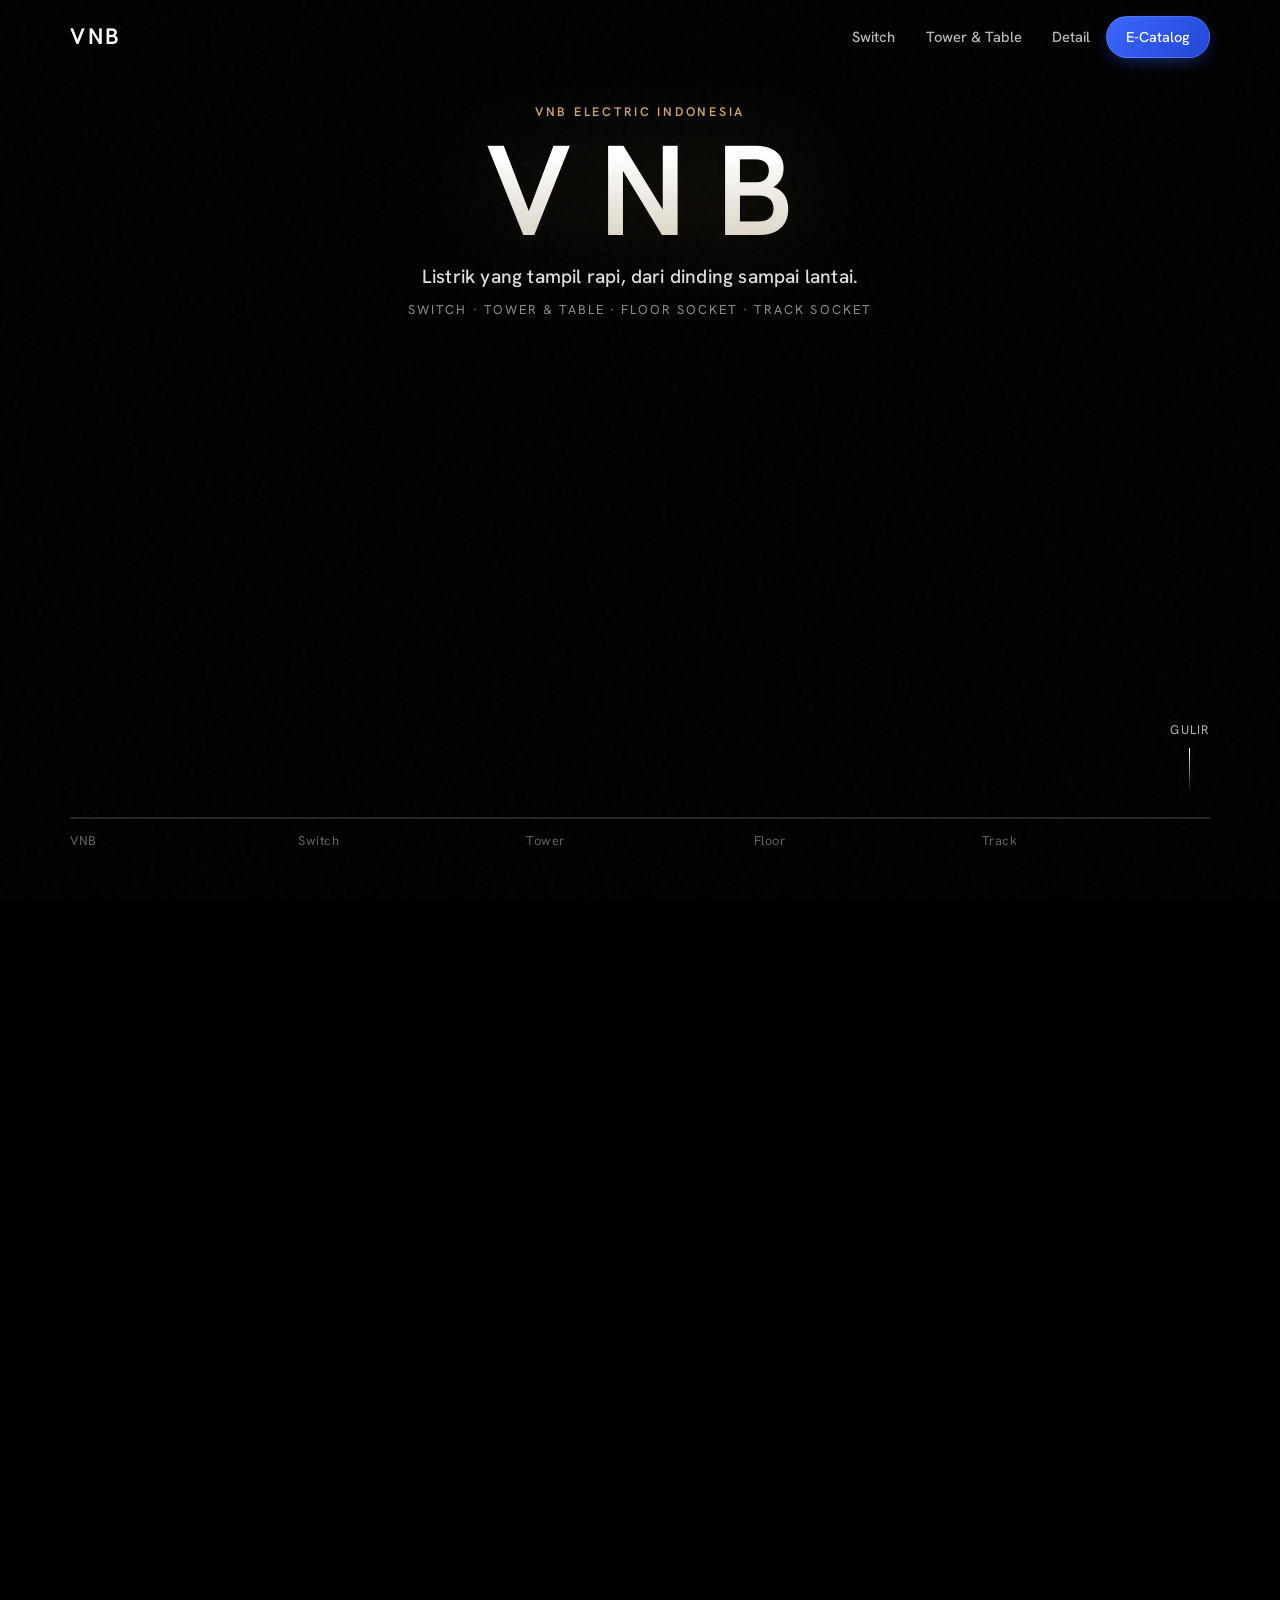
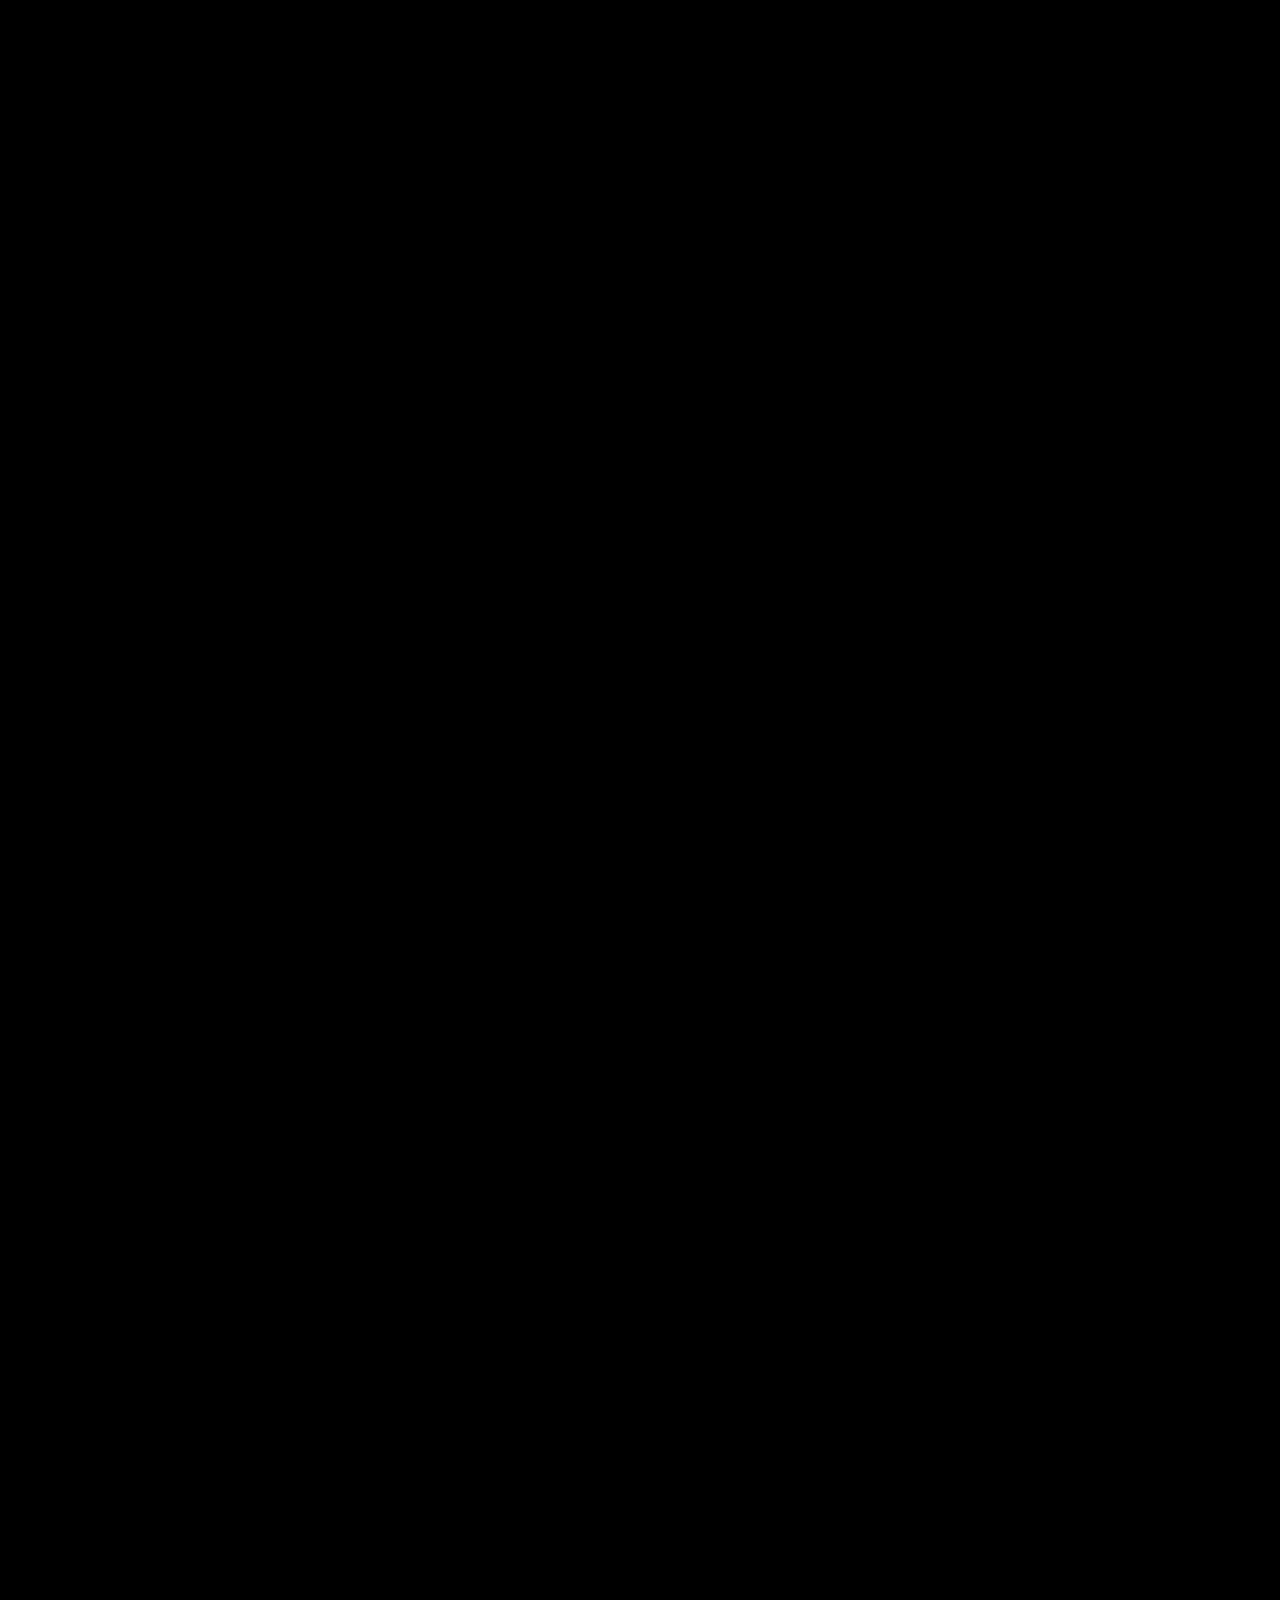
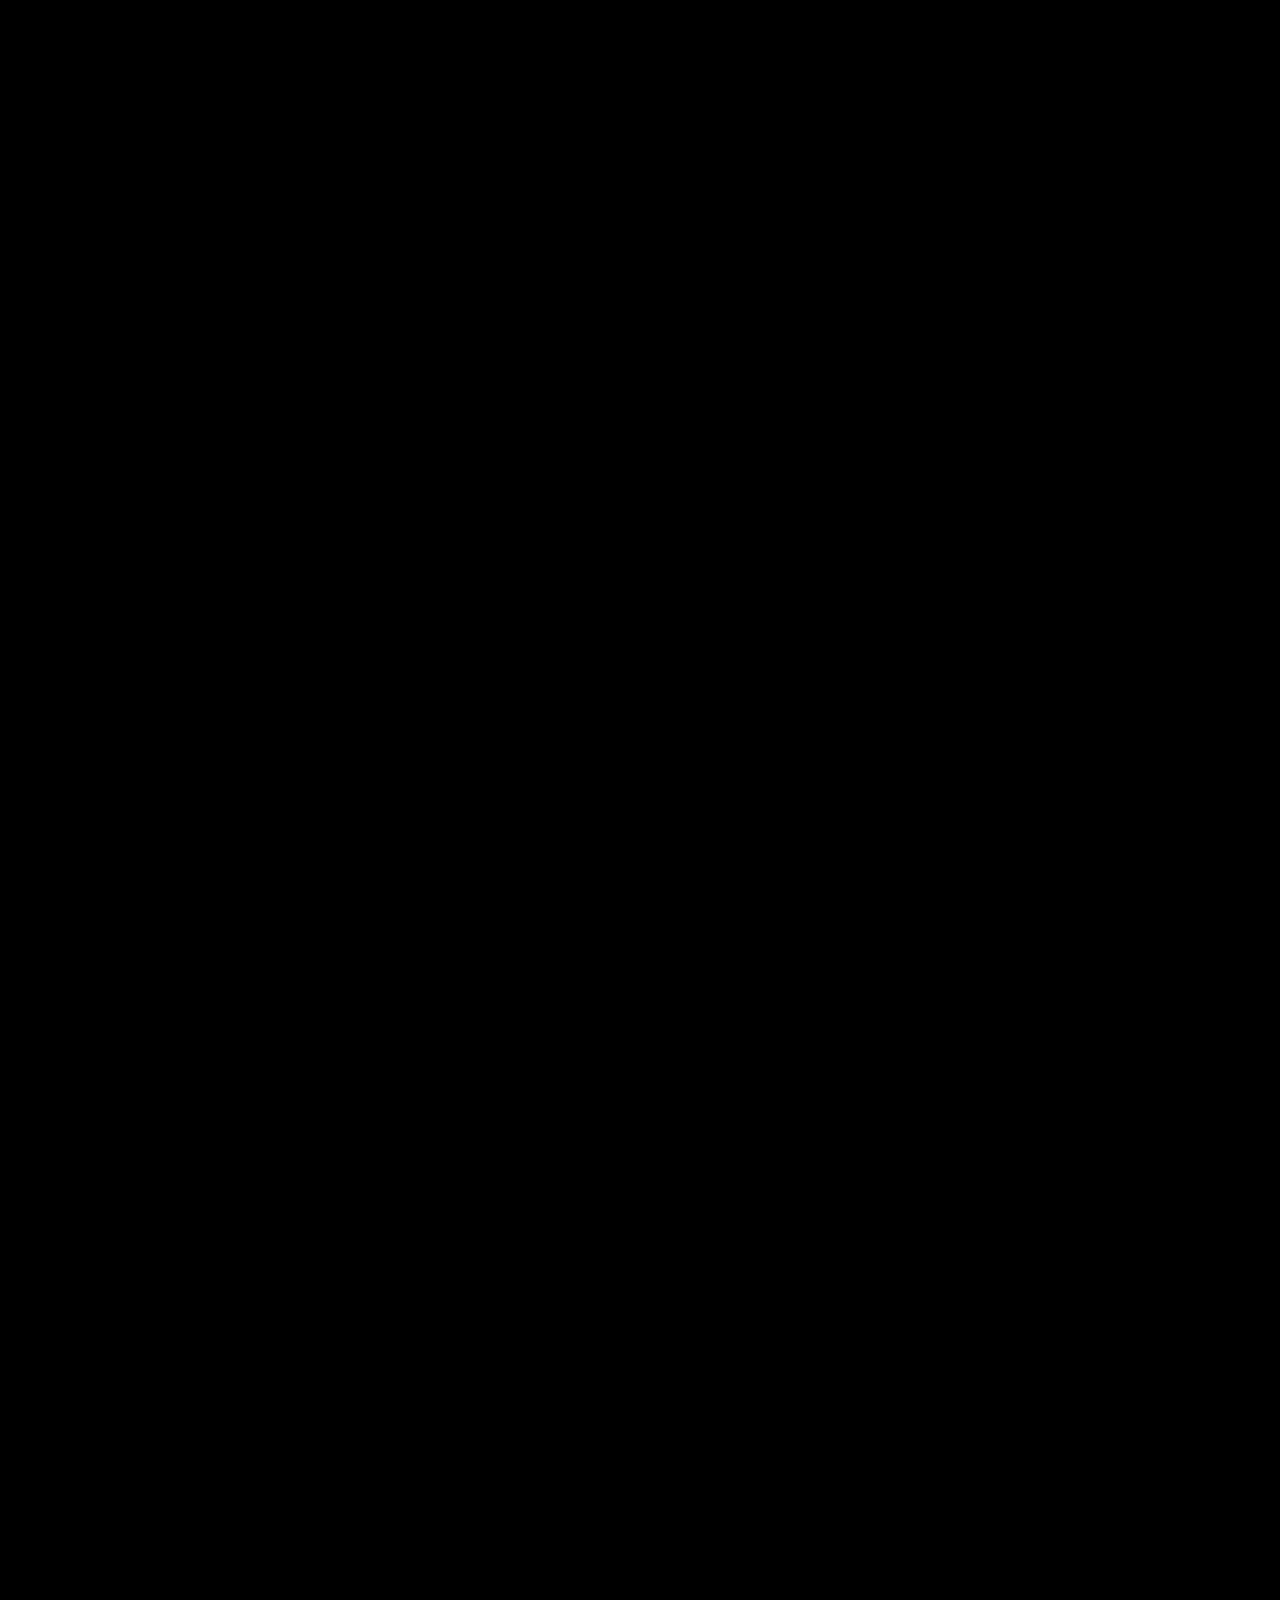
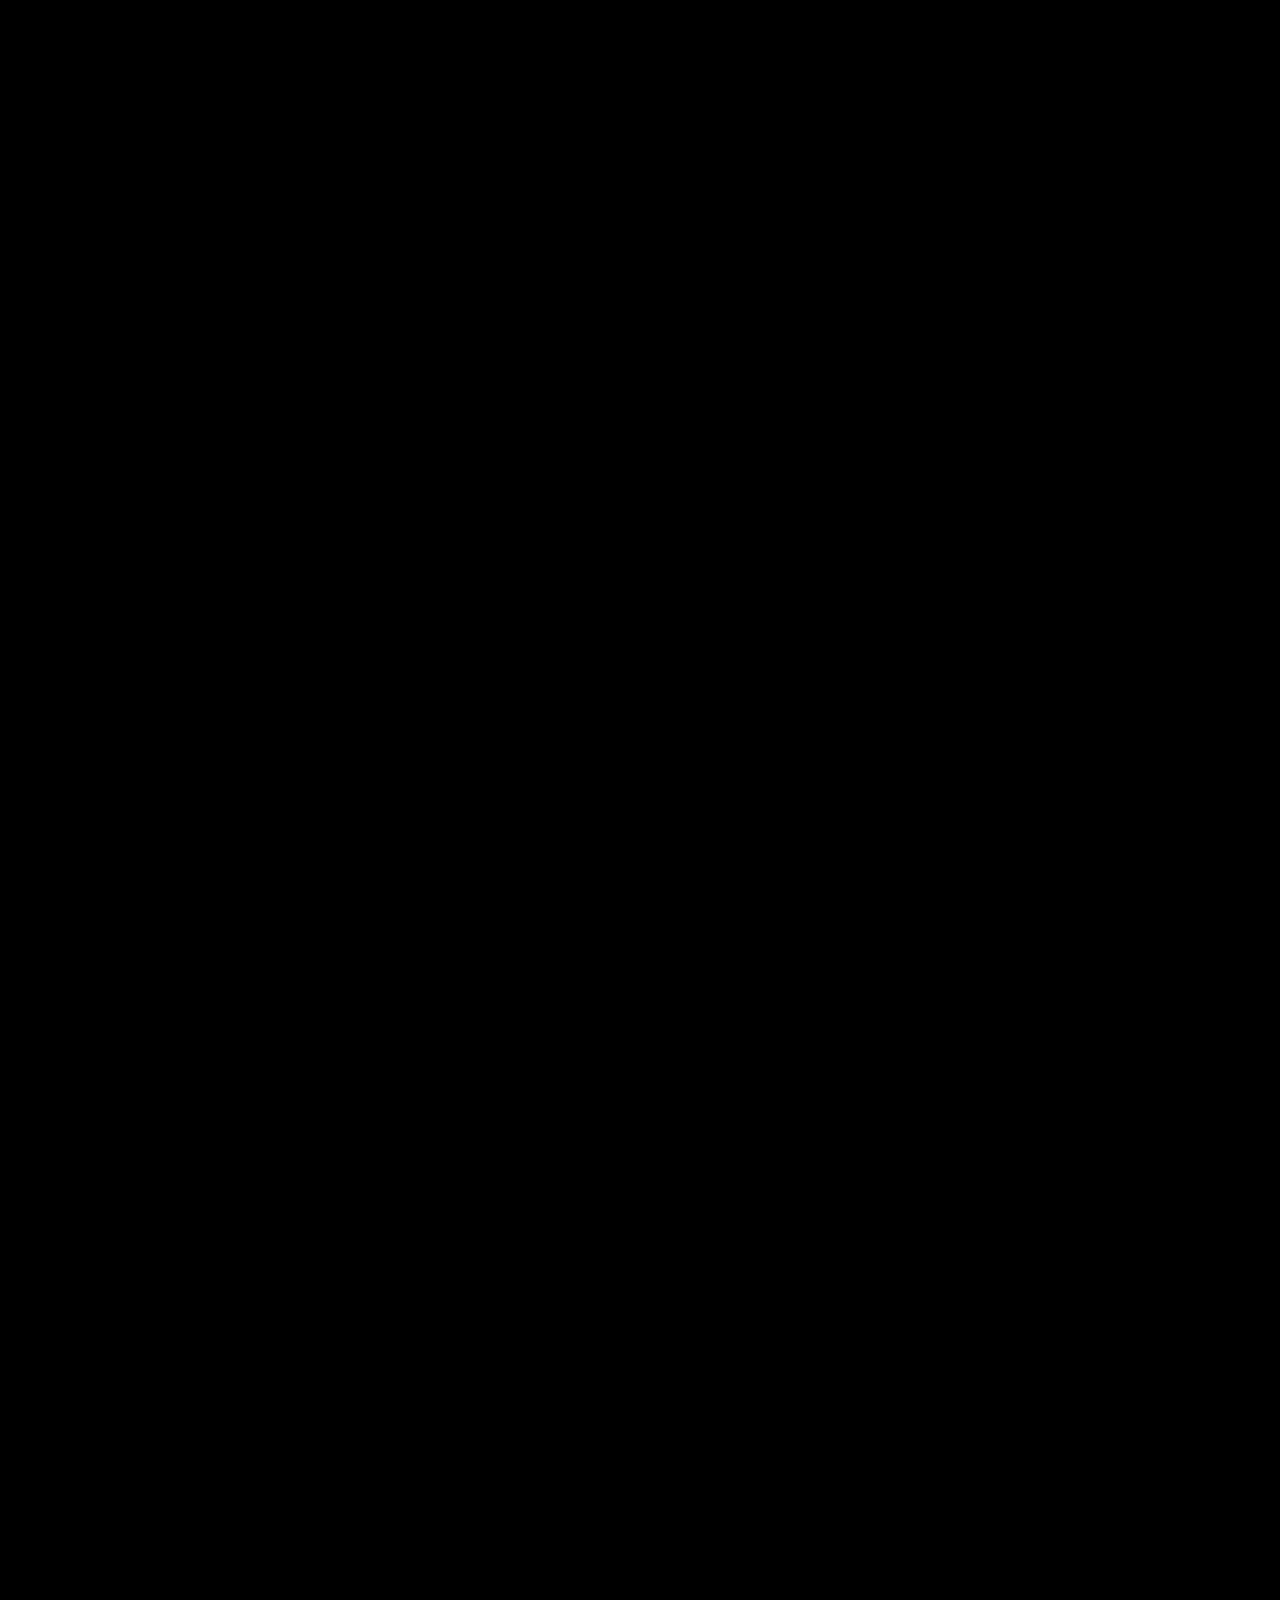
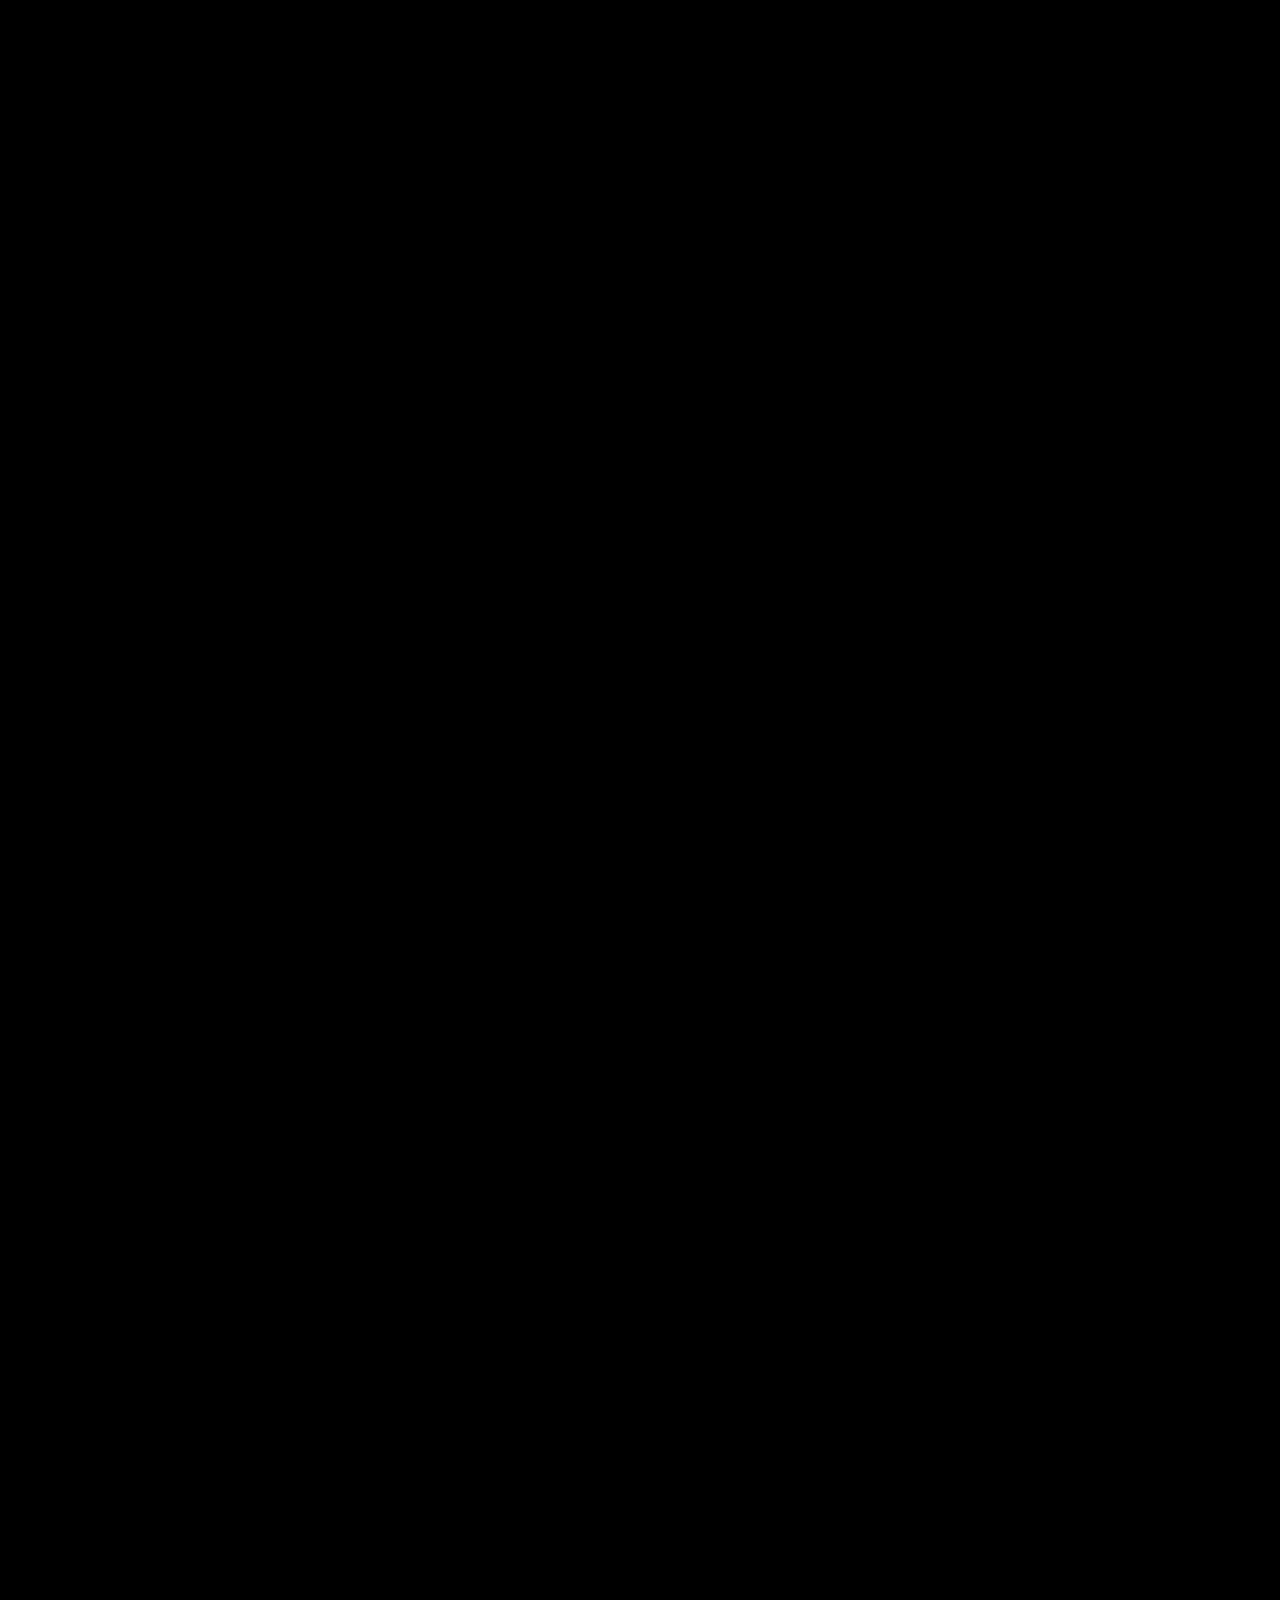
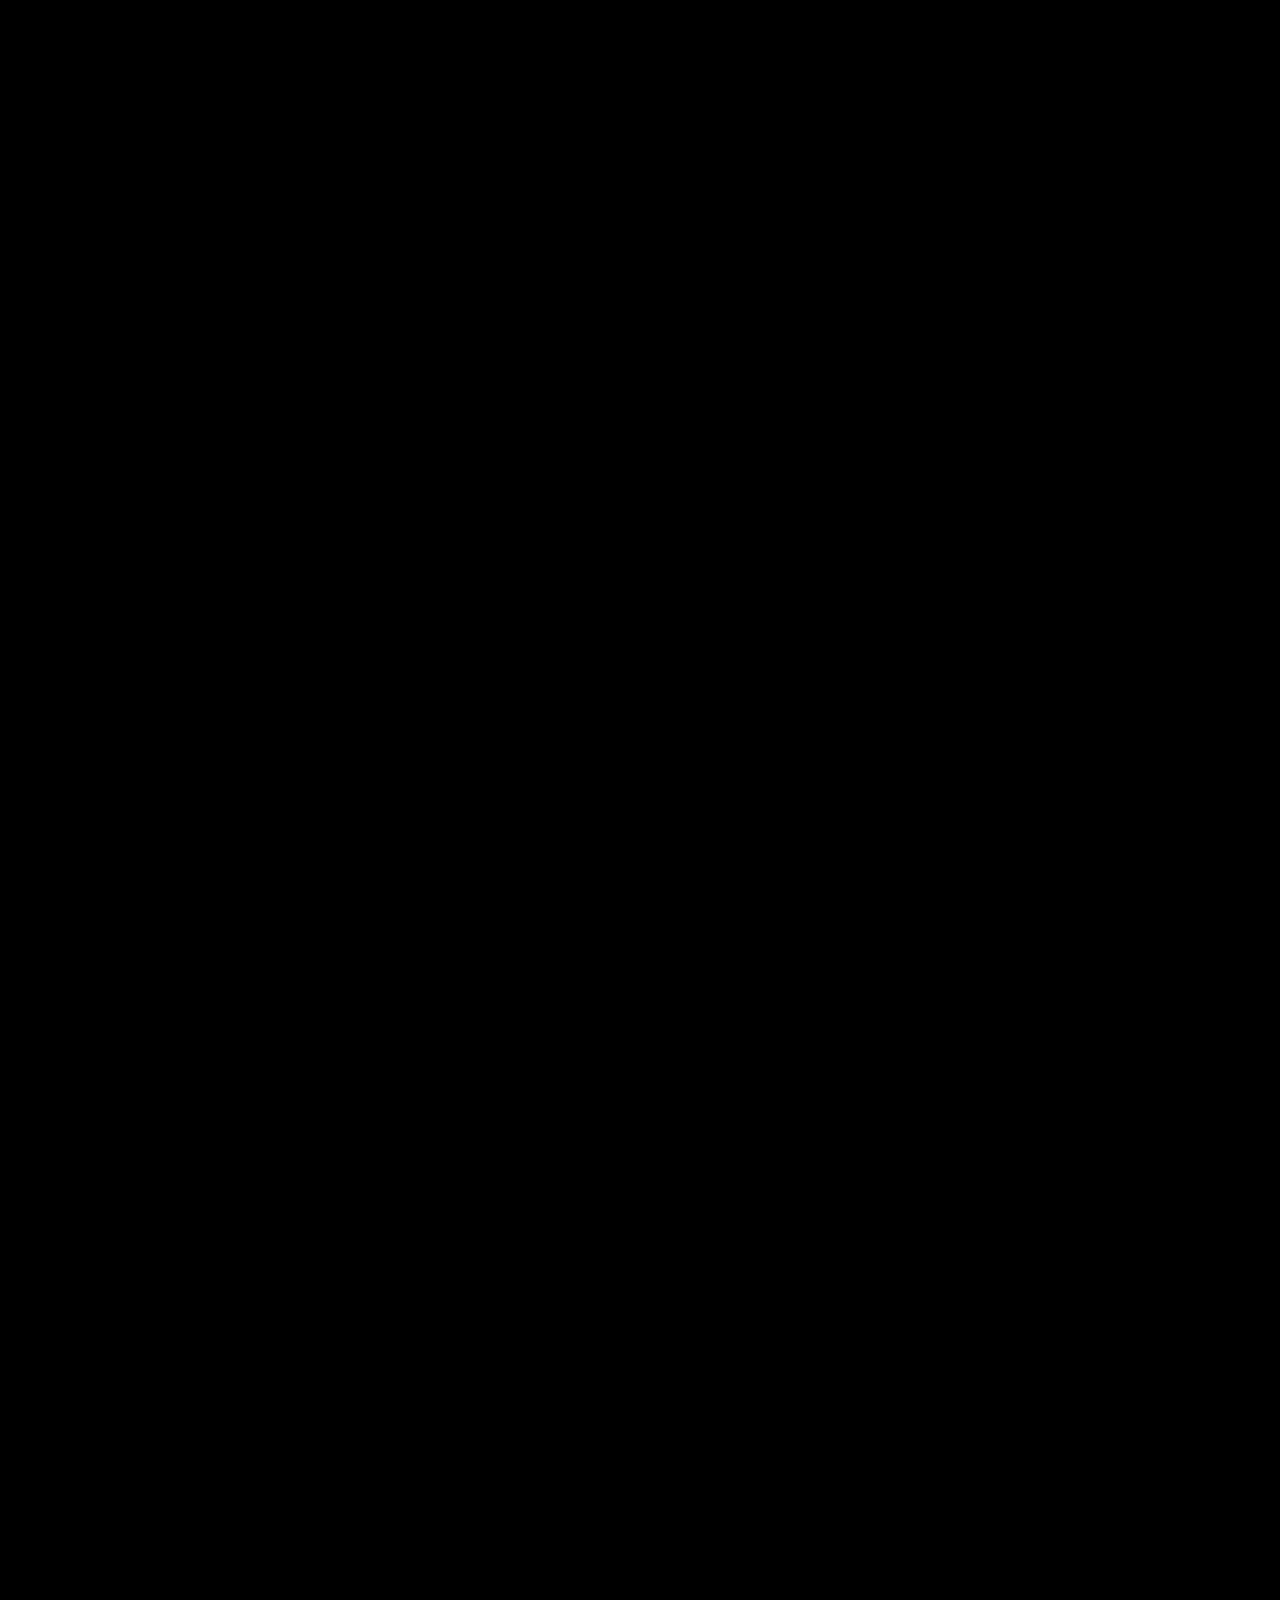
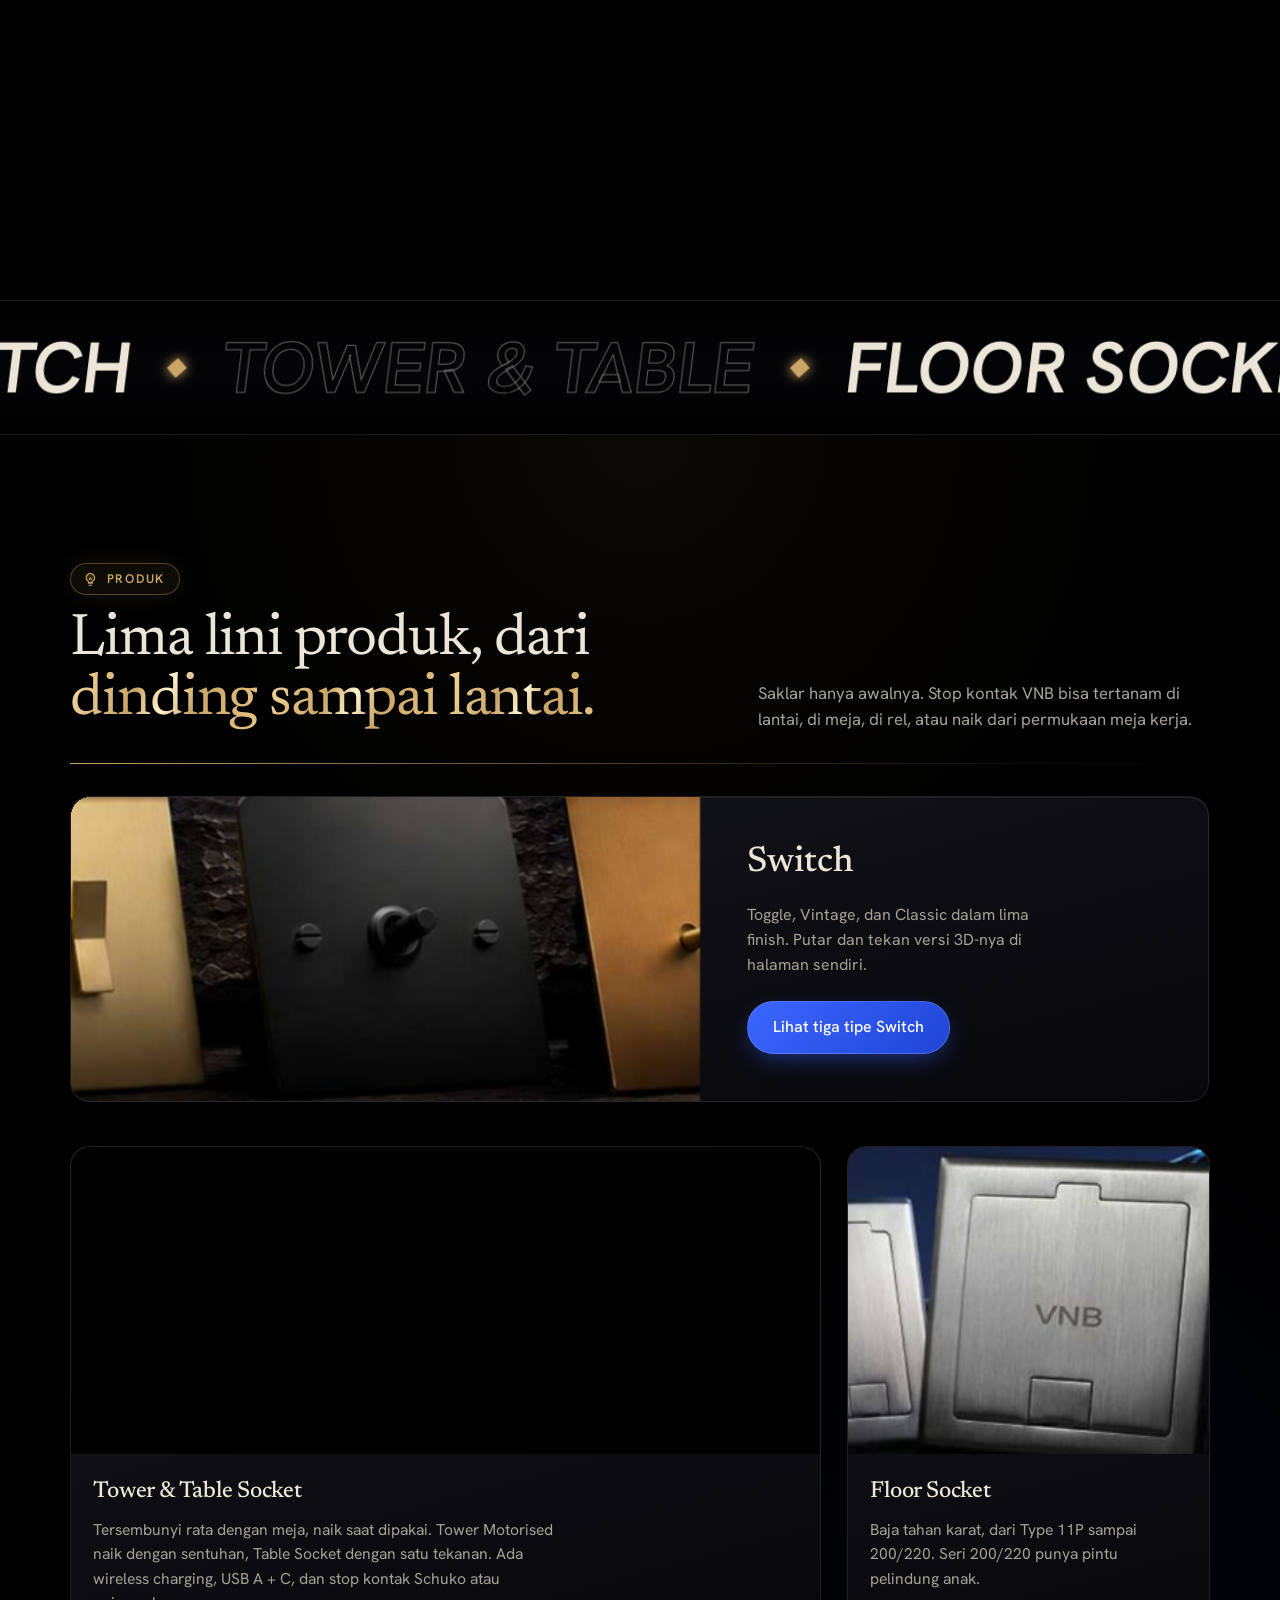
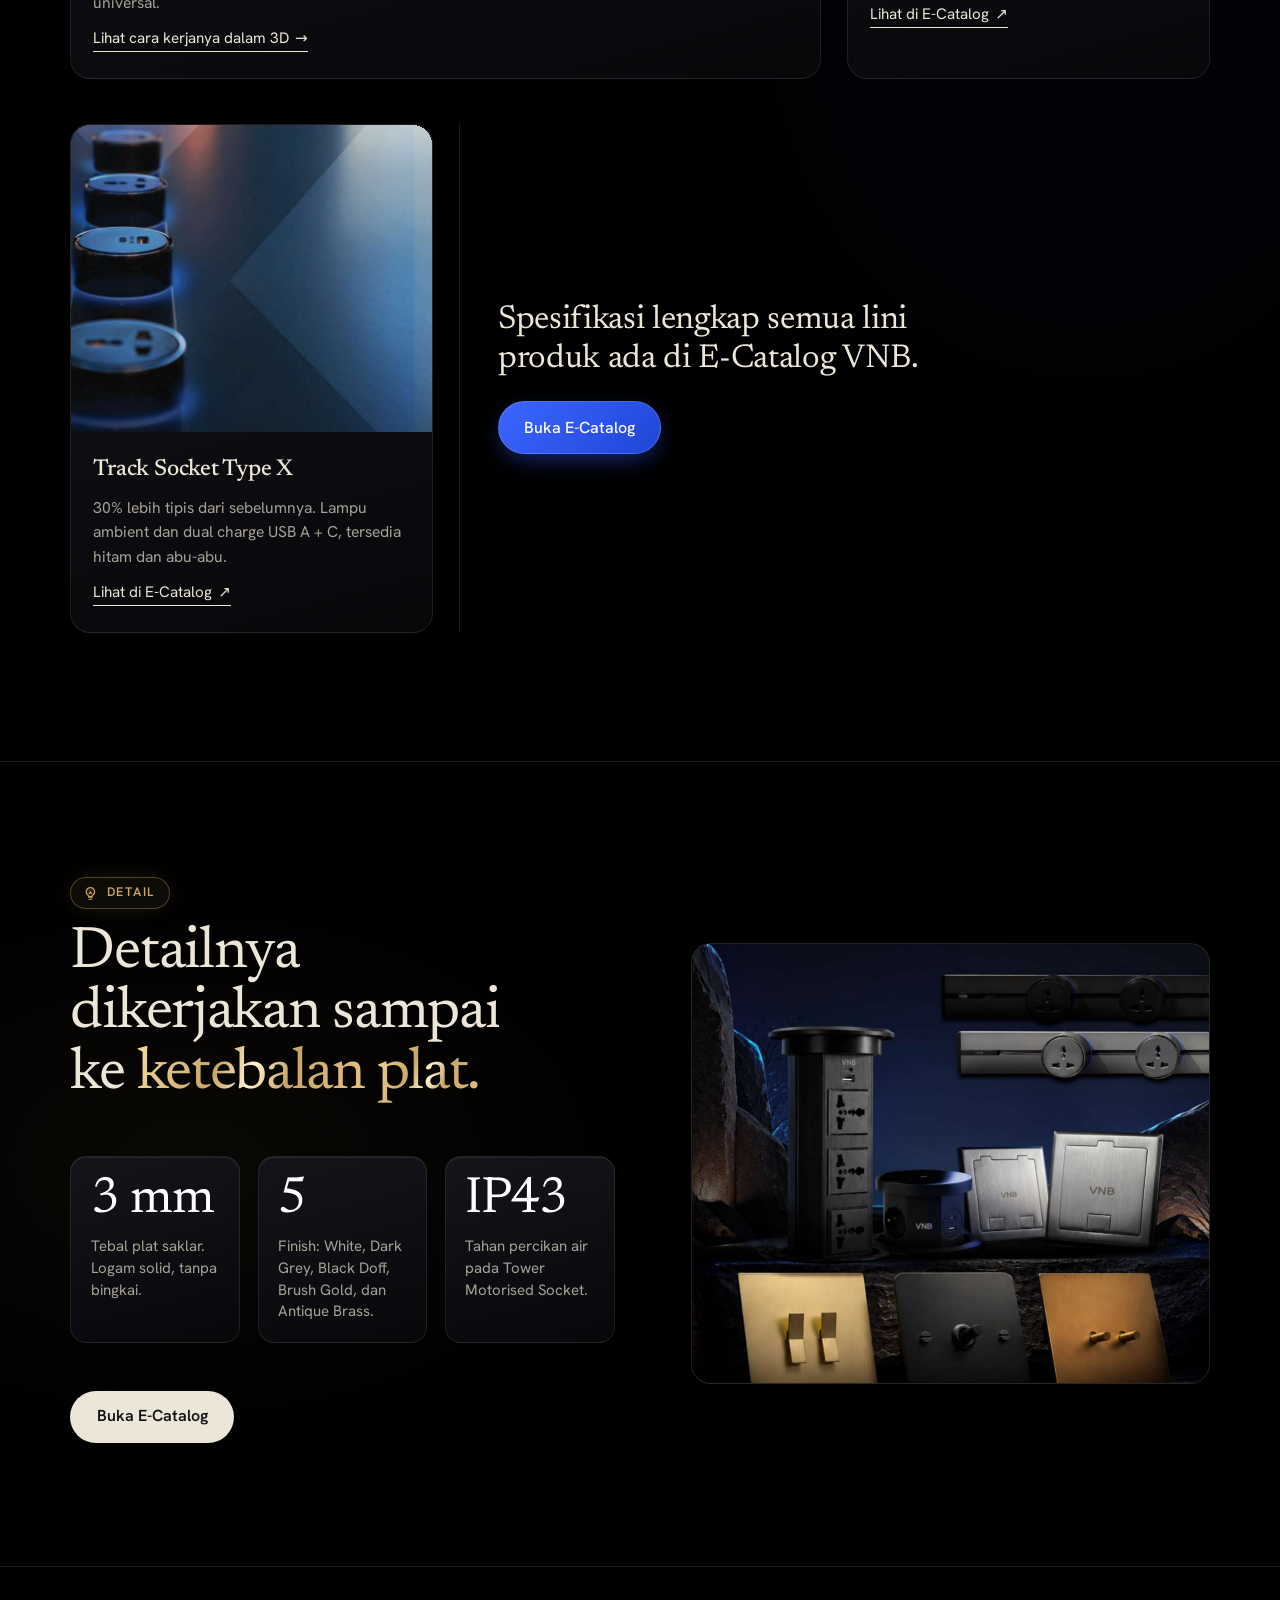
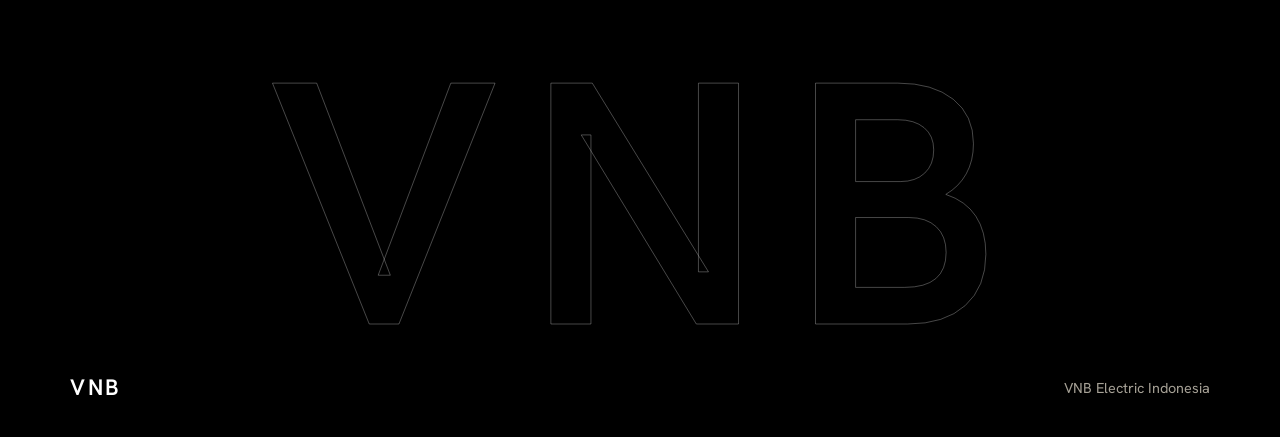
==== commit fbf47ba9: "Add files via upload" ====
--- a/index.html
+++ b/index.html
@@ -121,7 +121,7 @@
   <p>VNB Electric Indonesia</p>
 </footer>
 
-<script src="realfly.js?v=20261116c"></script>
+<script src="realfly.js?v=20261116d"></script>
 <script src="ui.js?v=20261110e"></script>
 <script src="motion.js?v=20261111a"></script>
 </body>
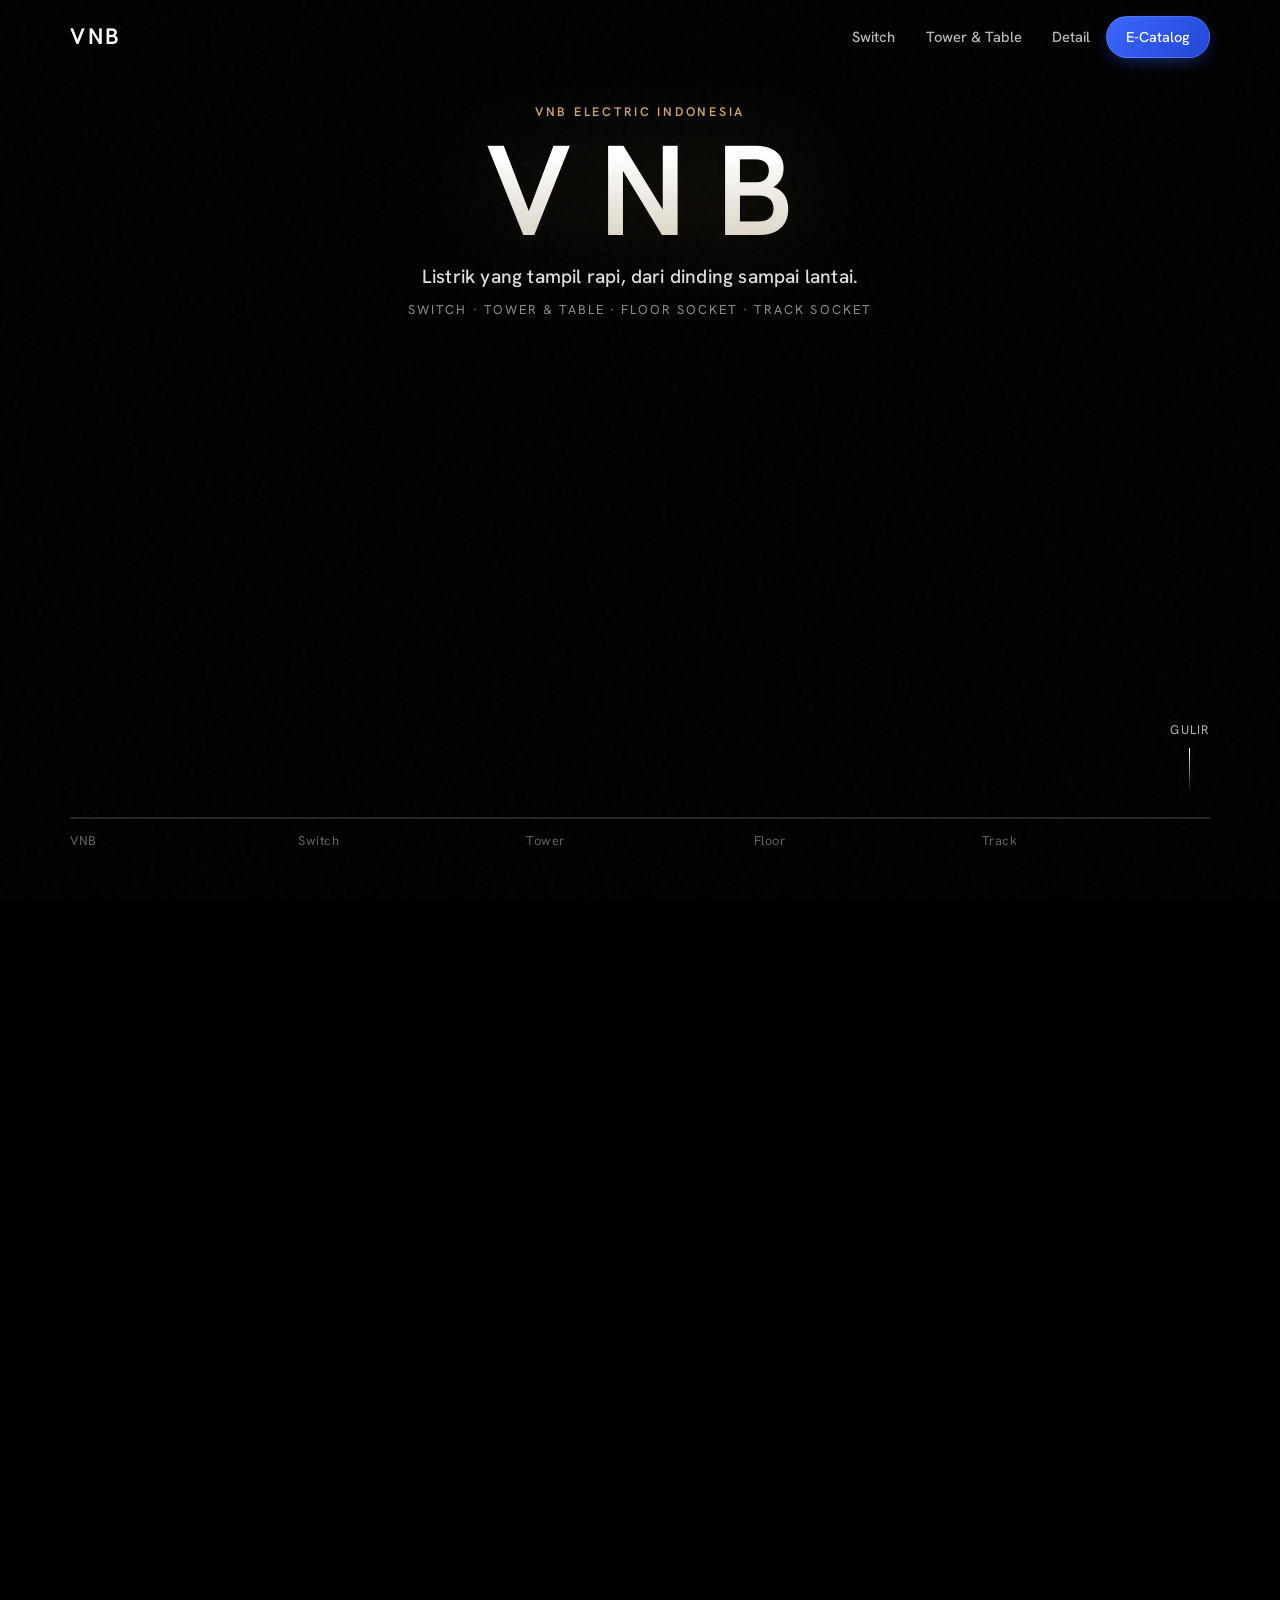
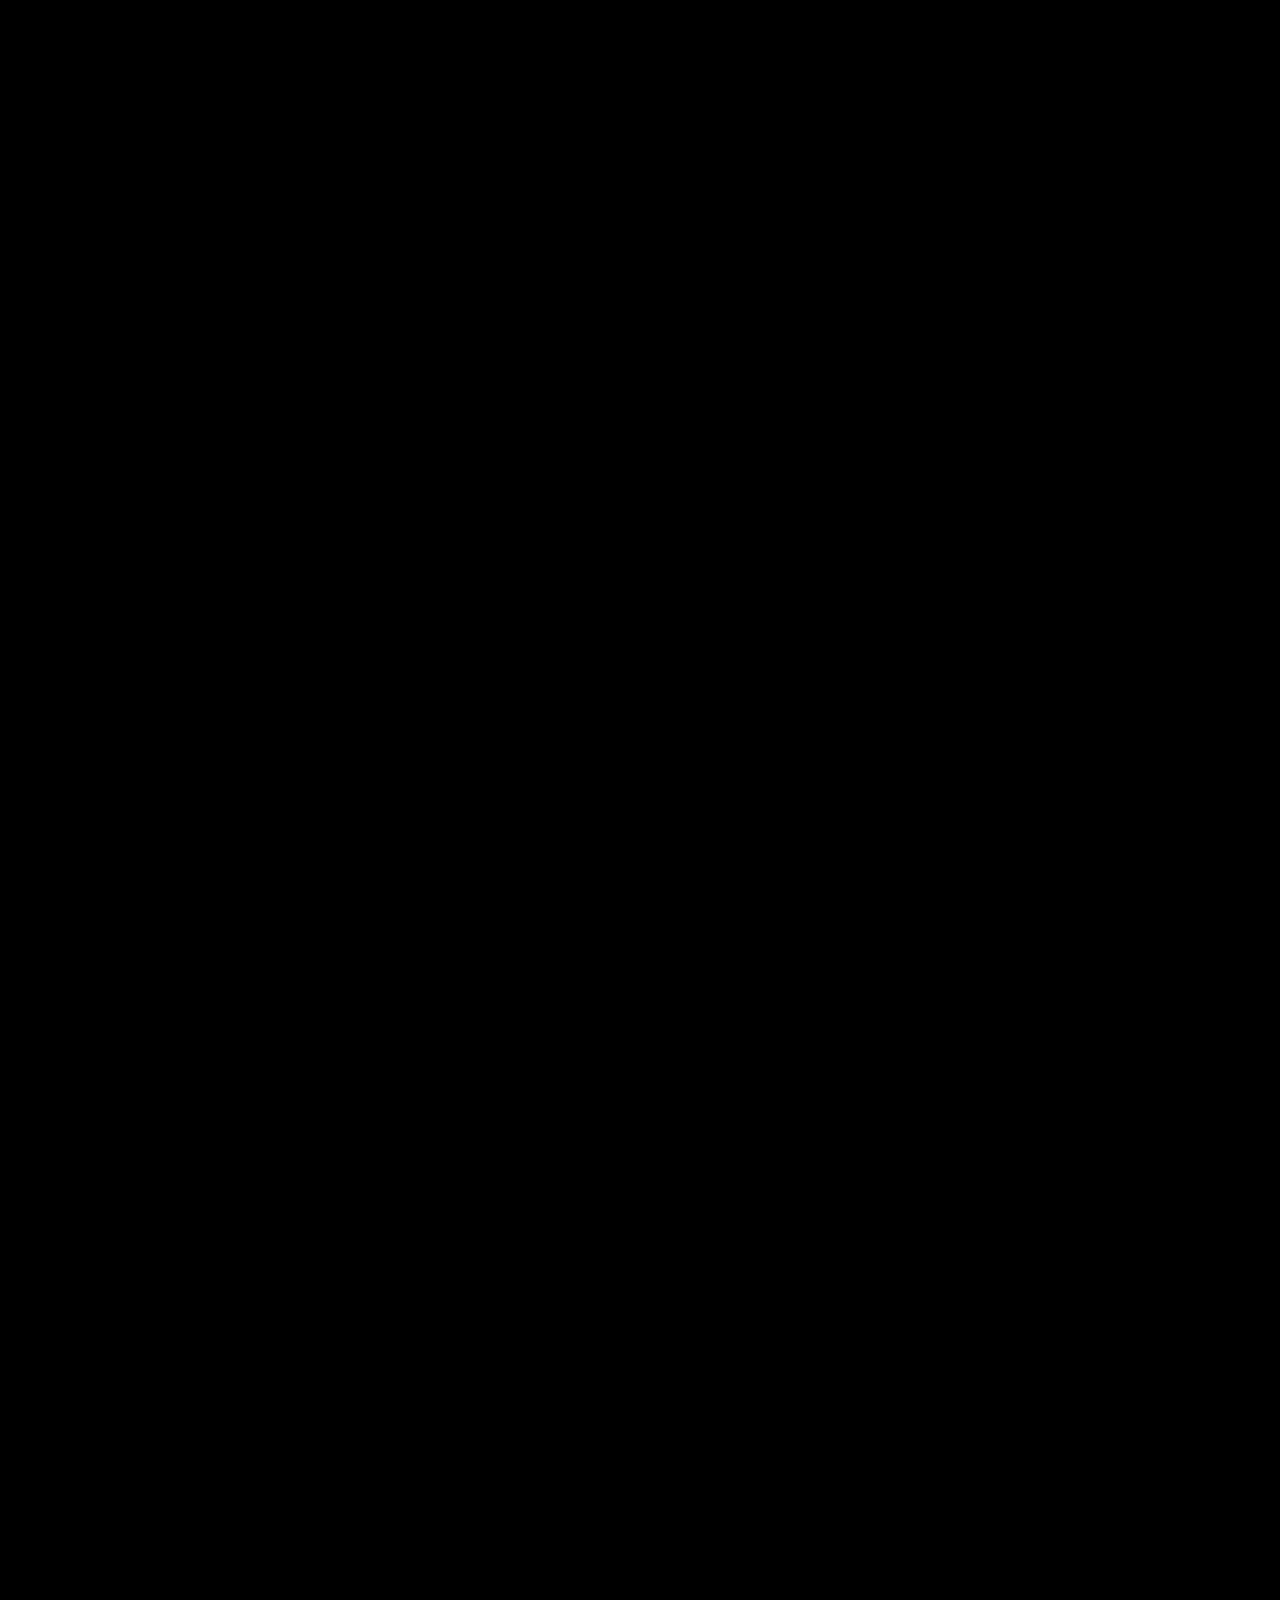
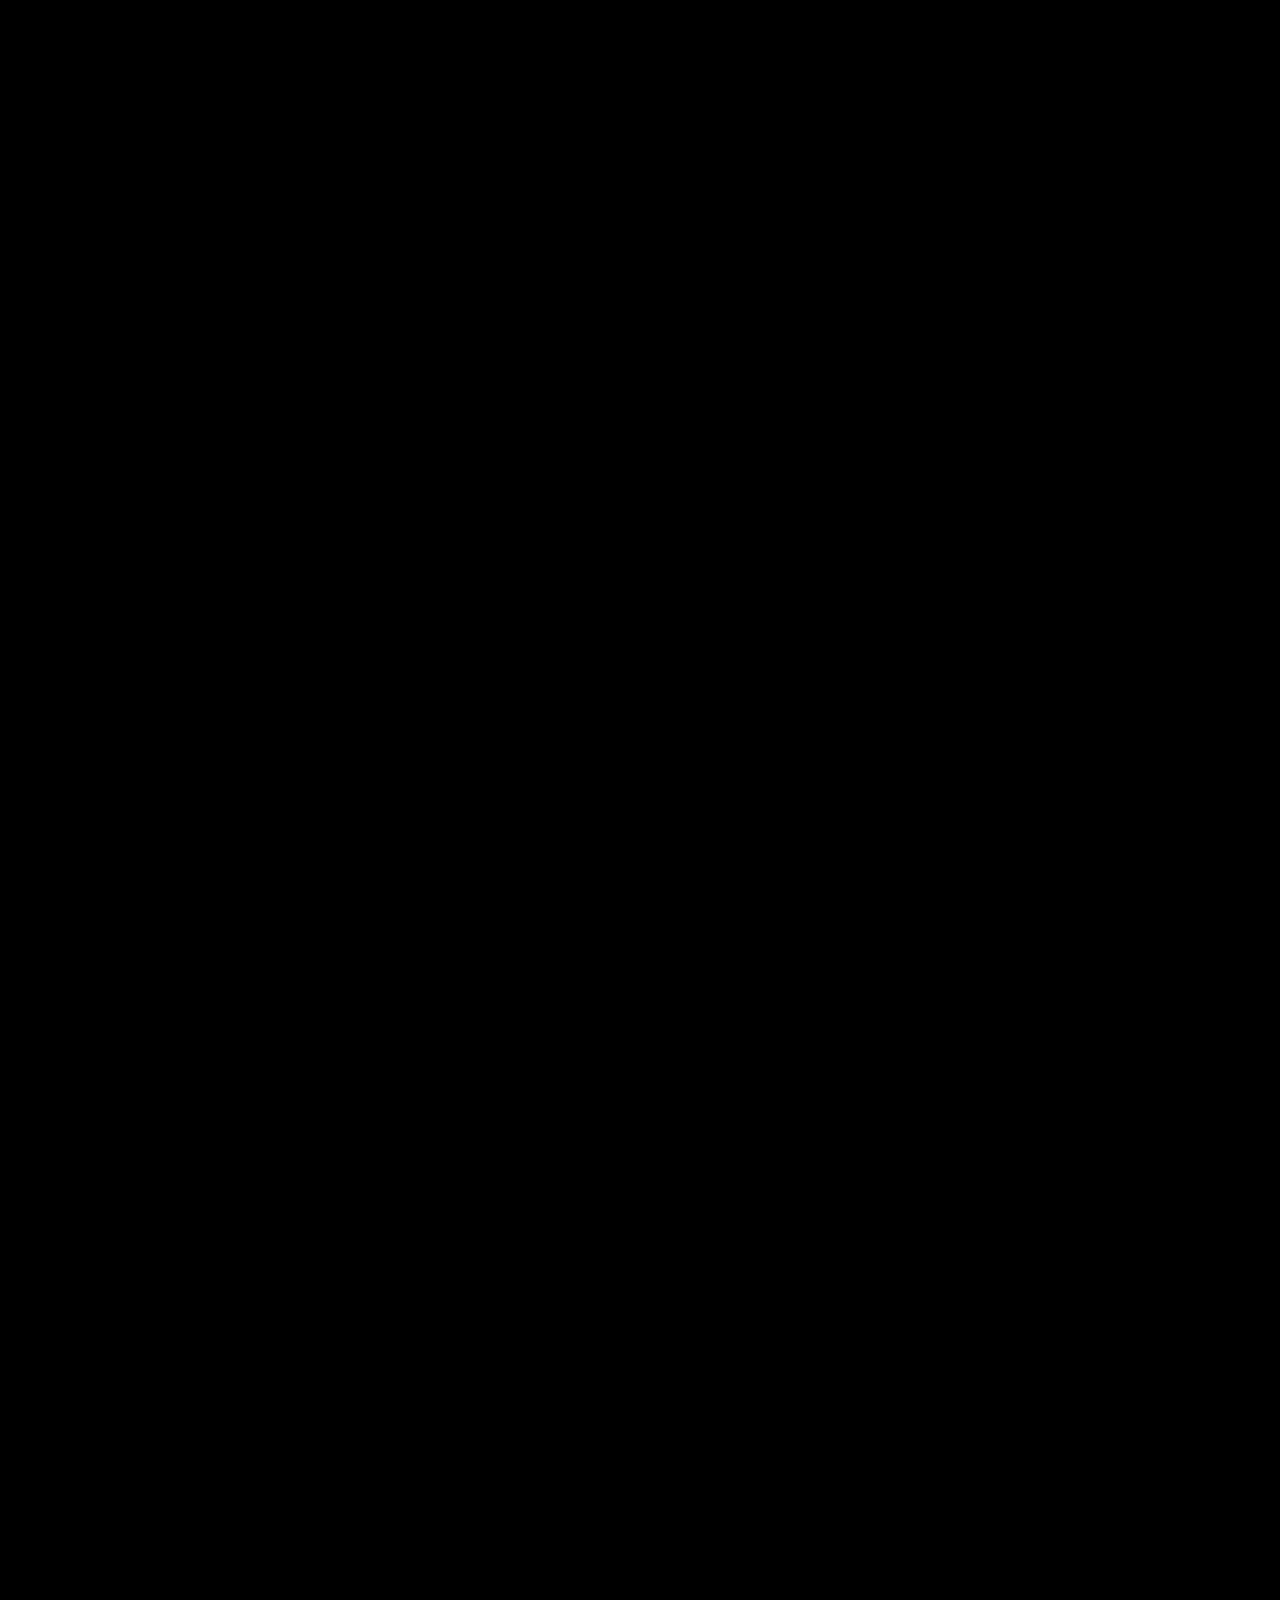
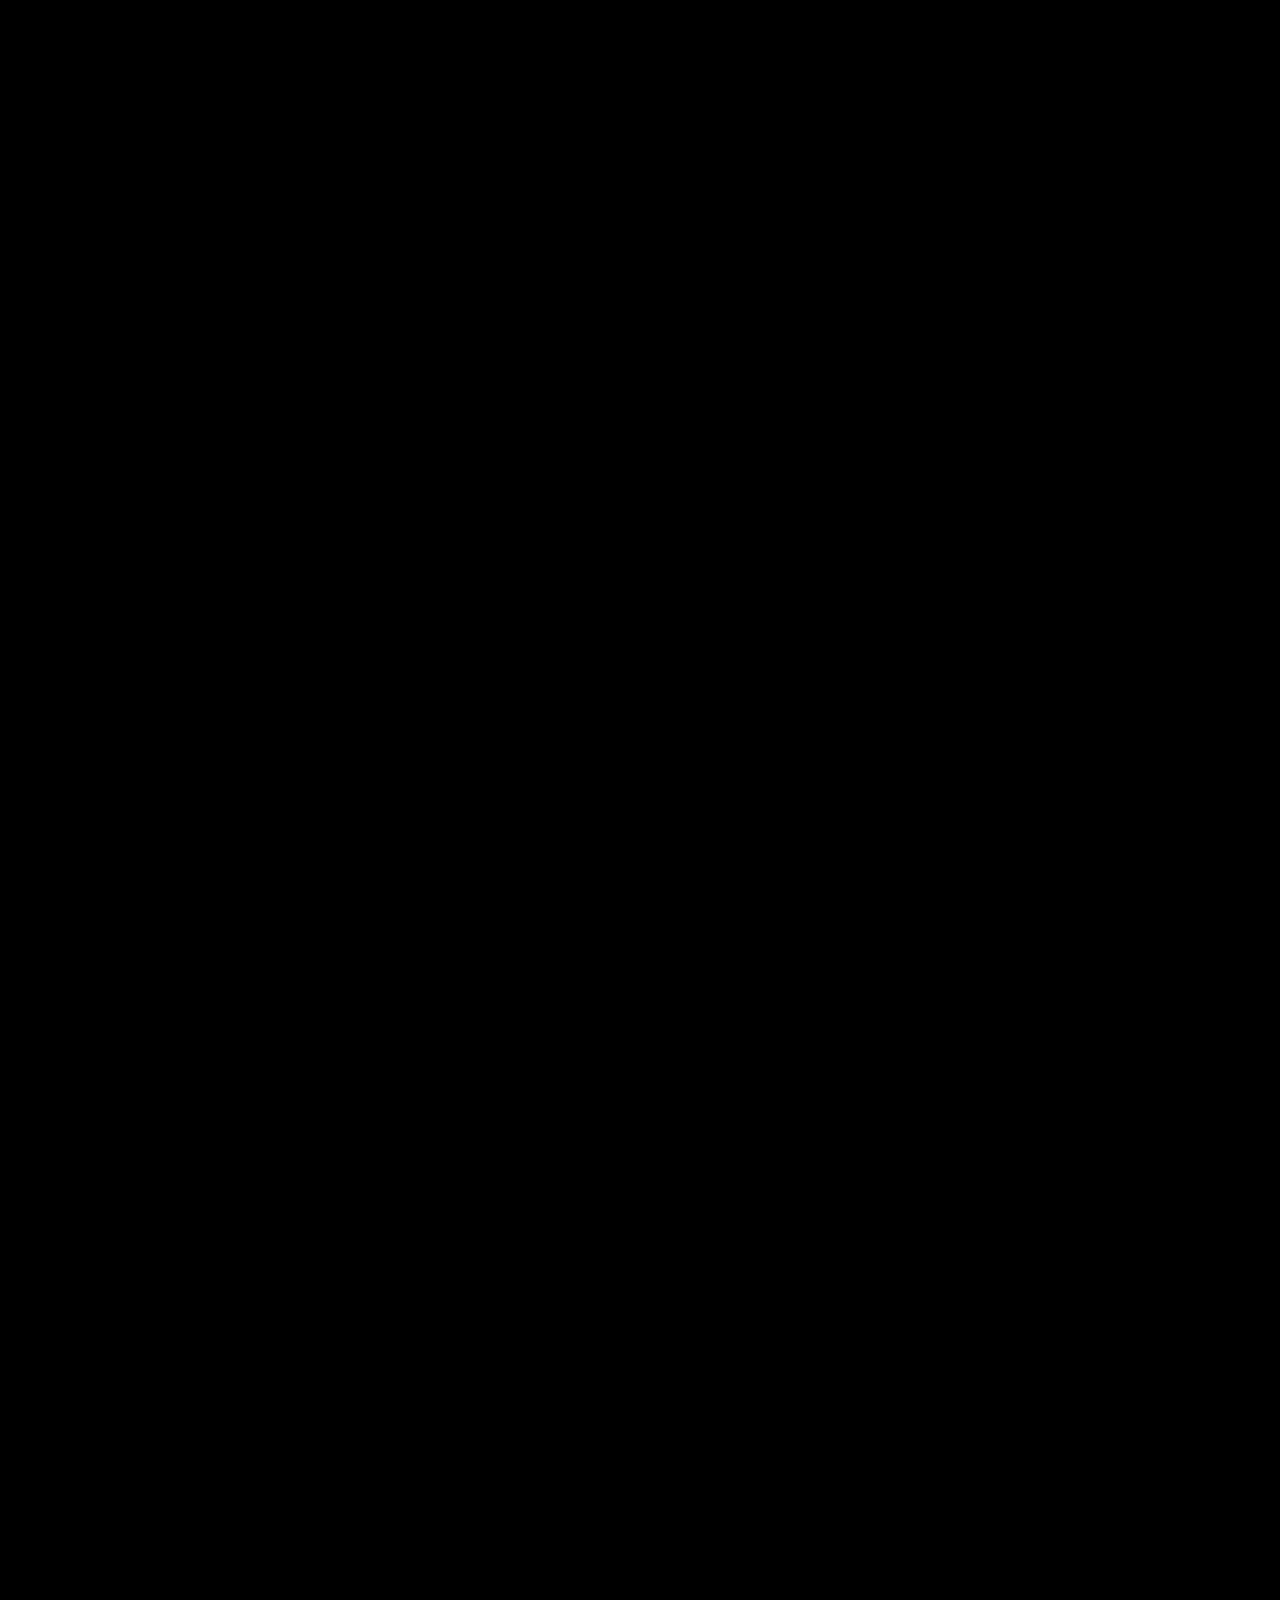
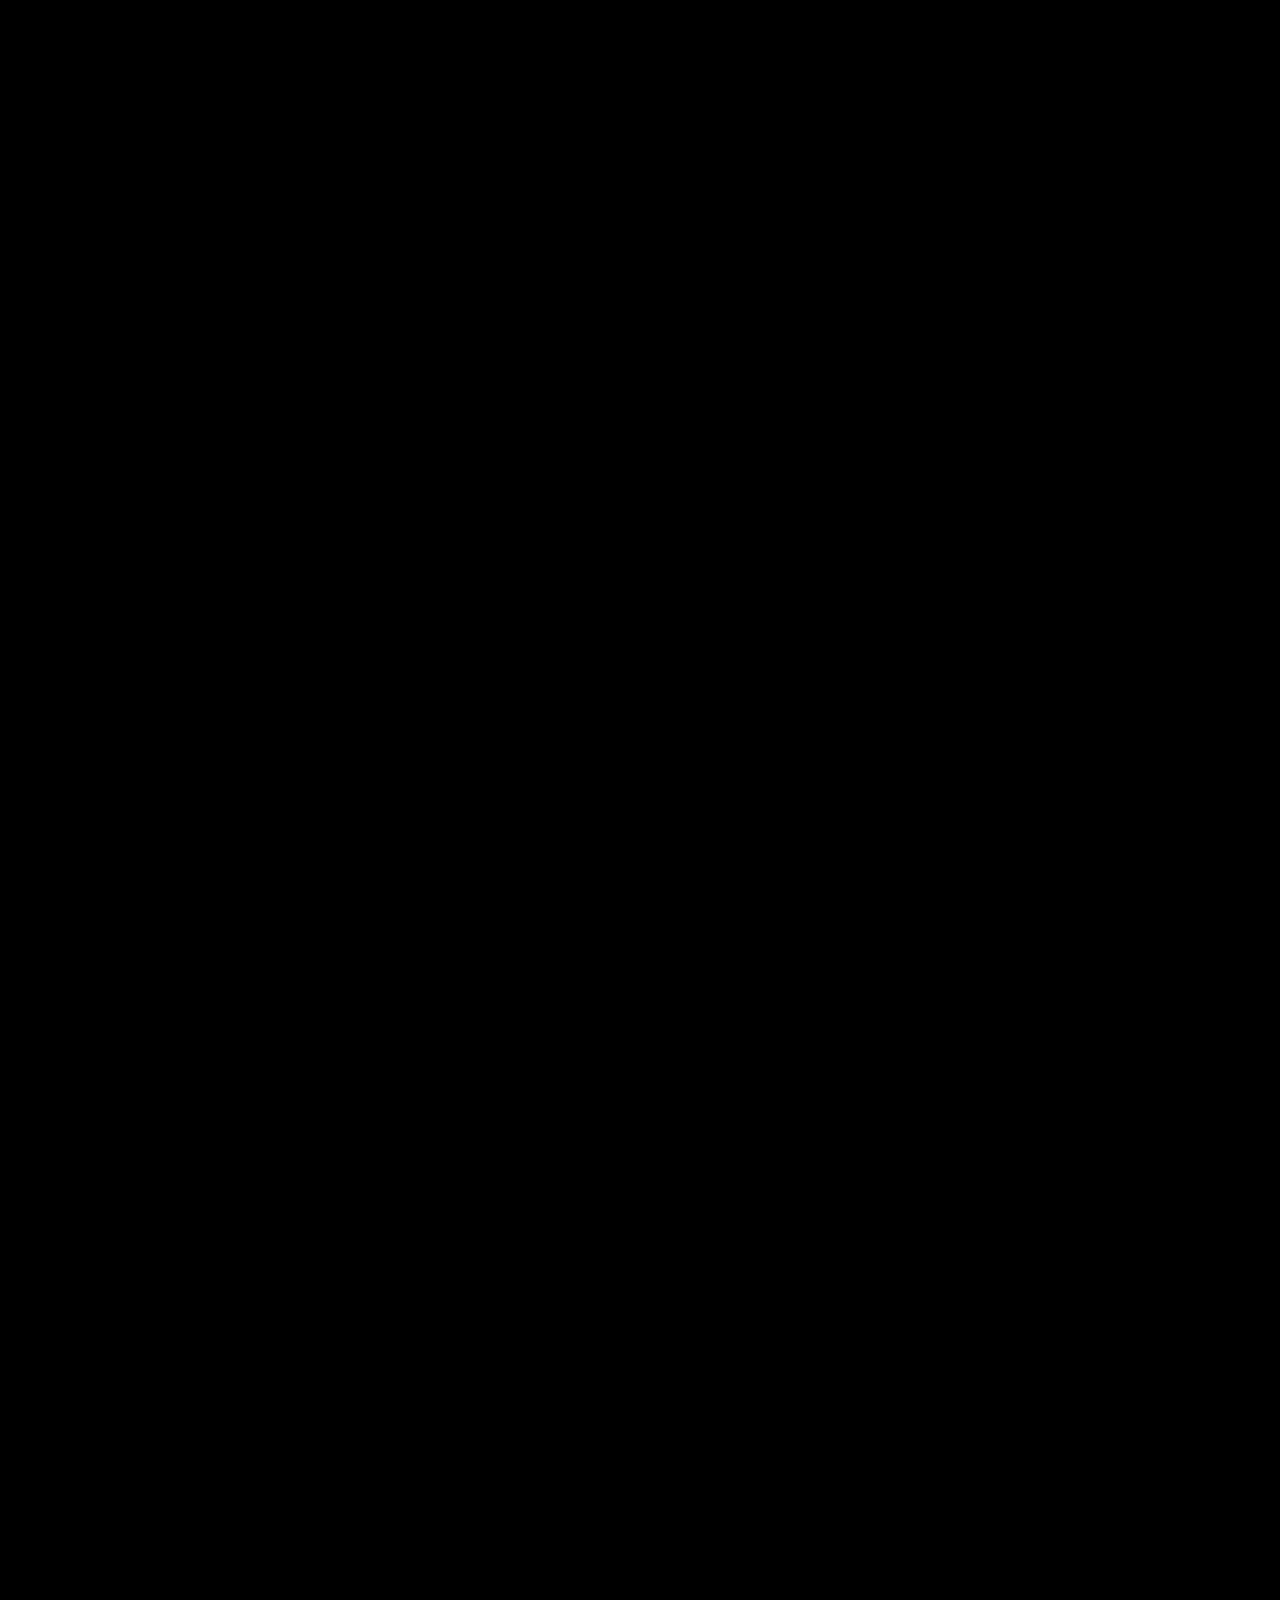
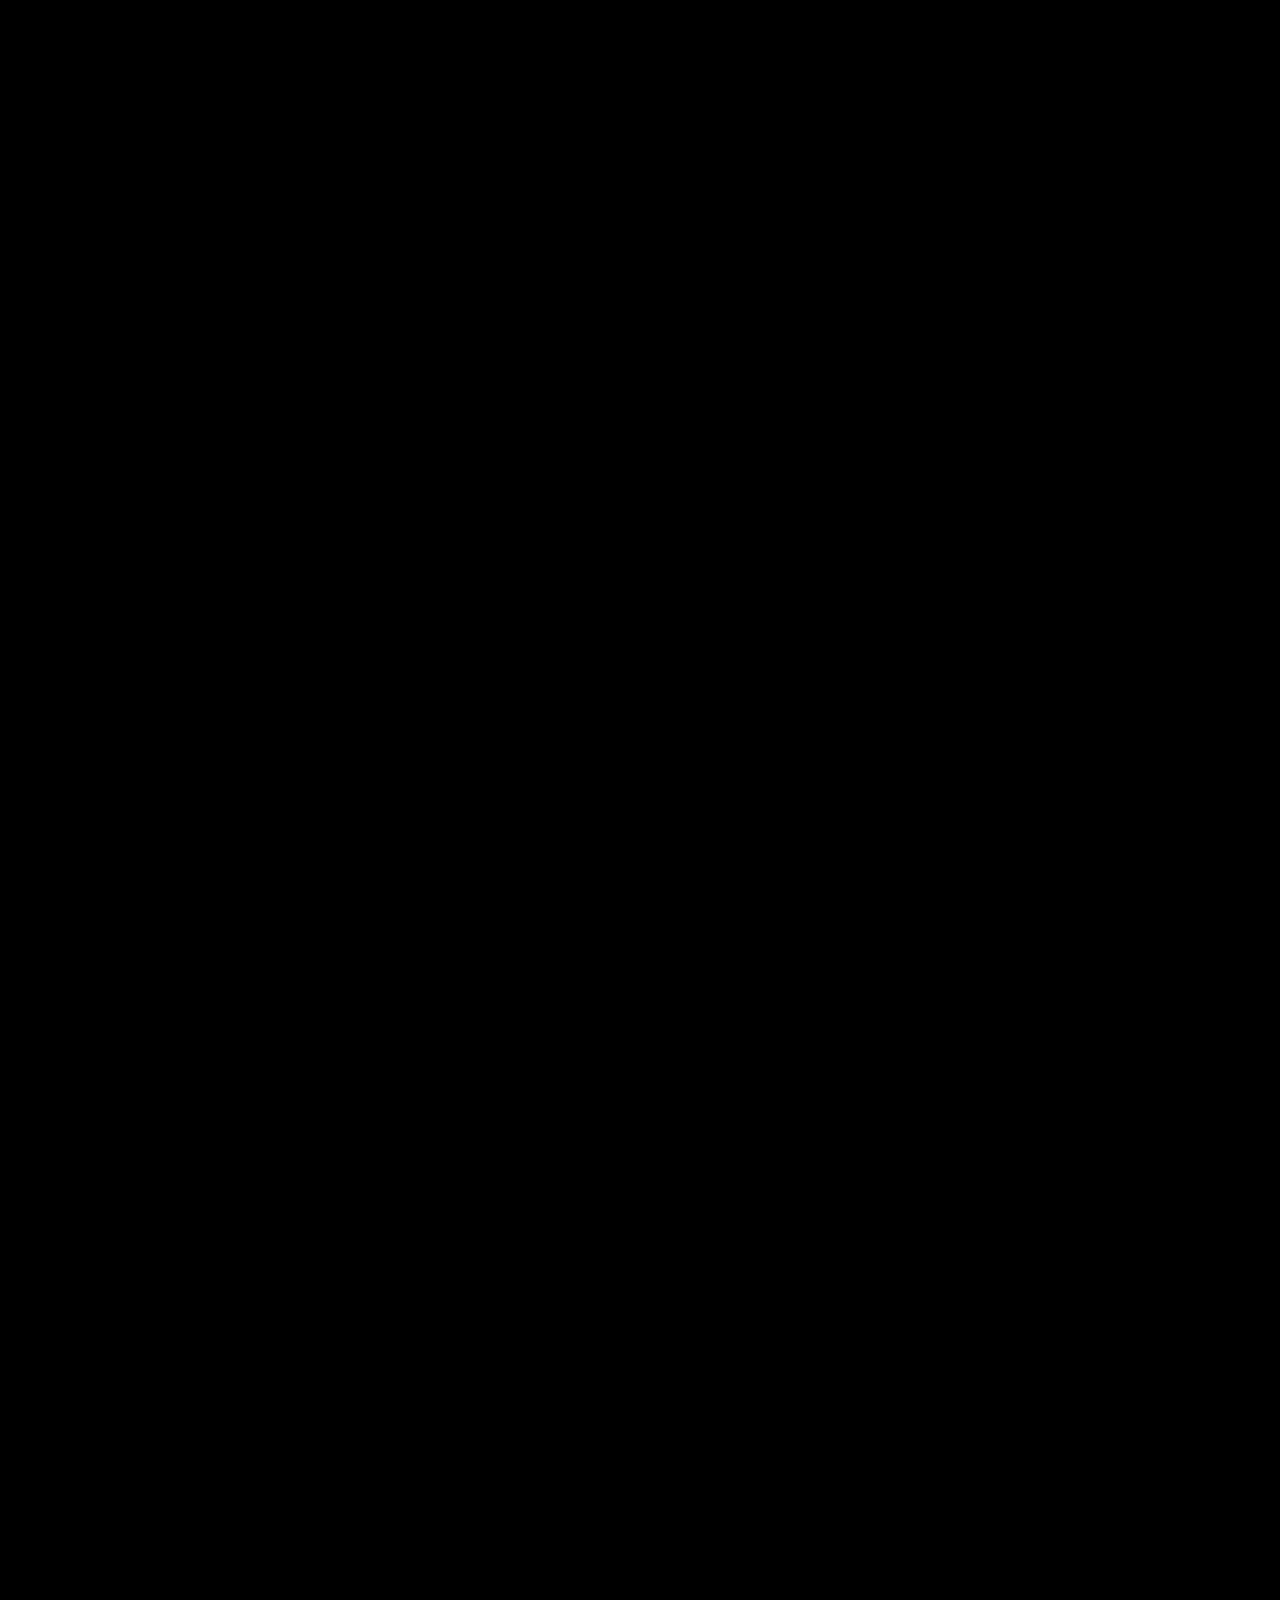
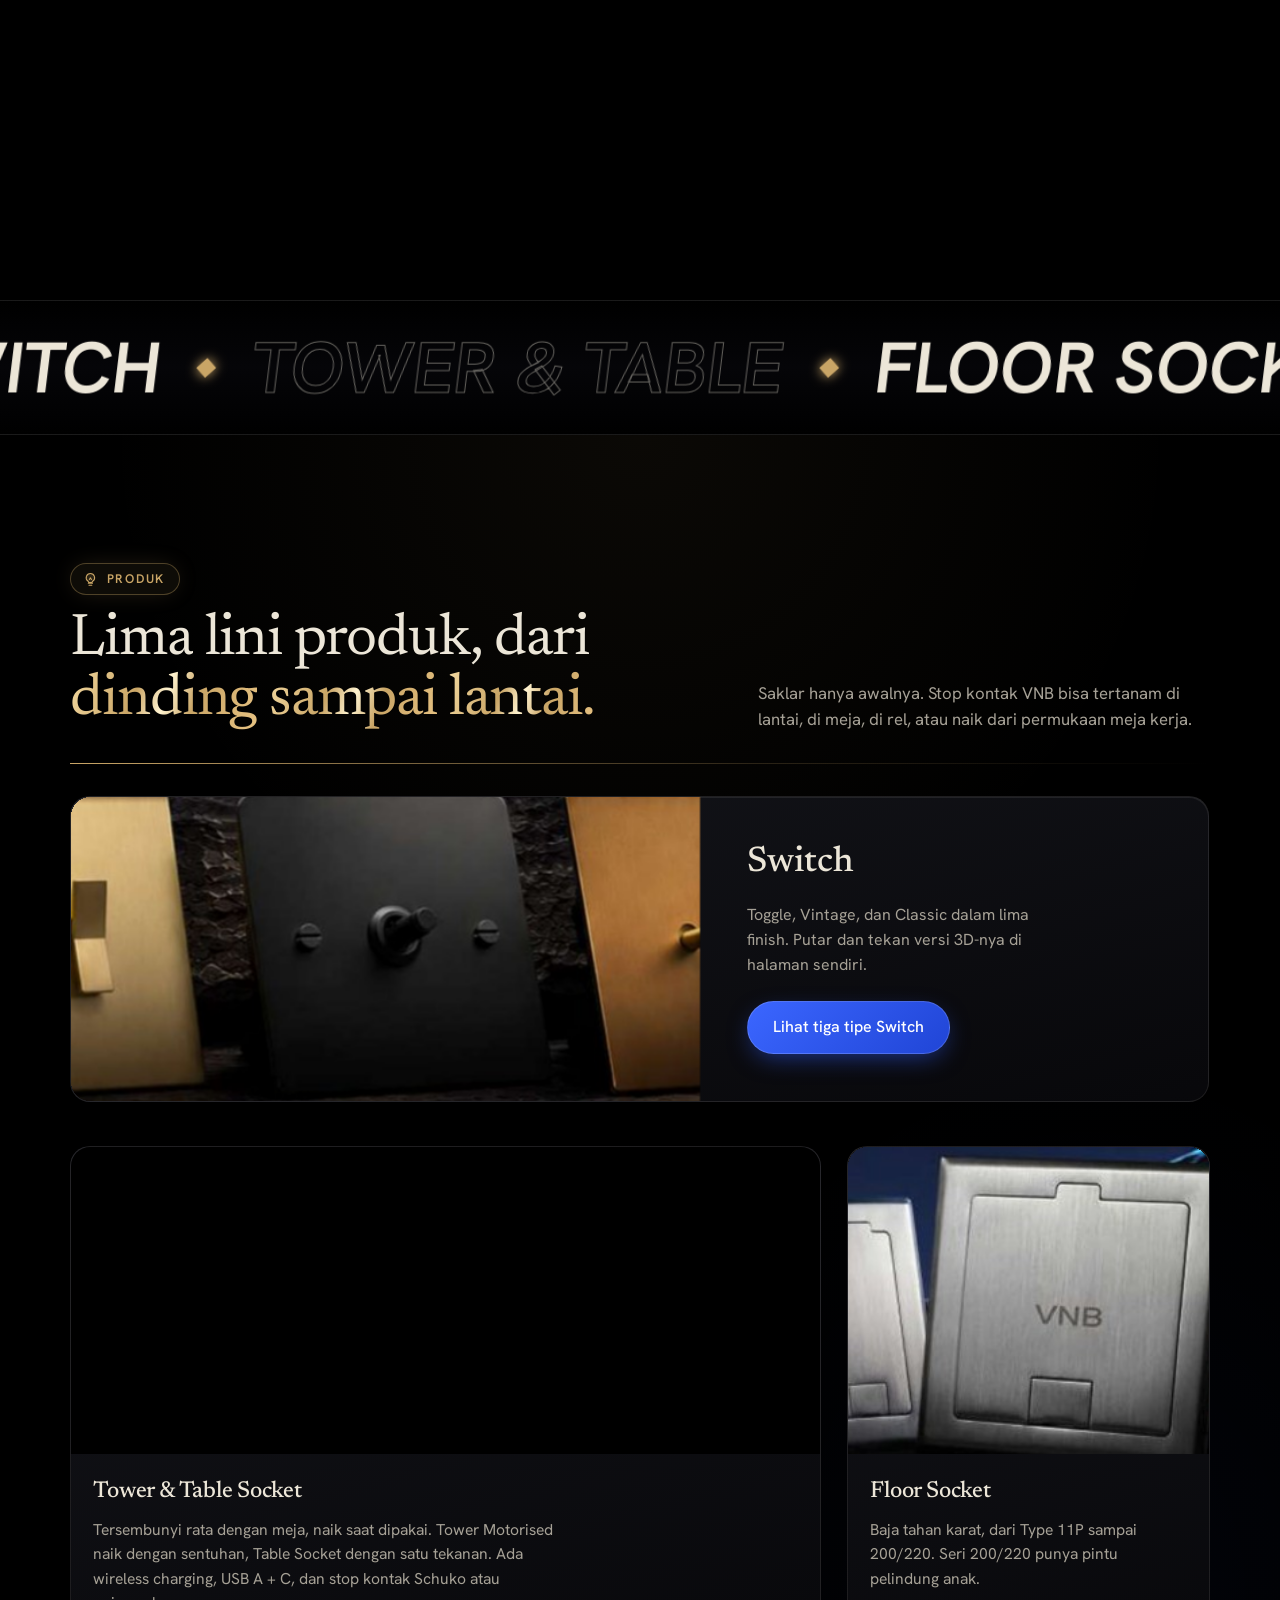
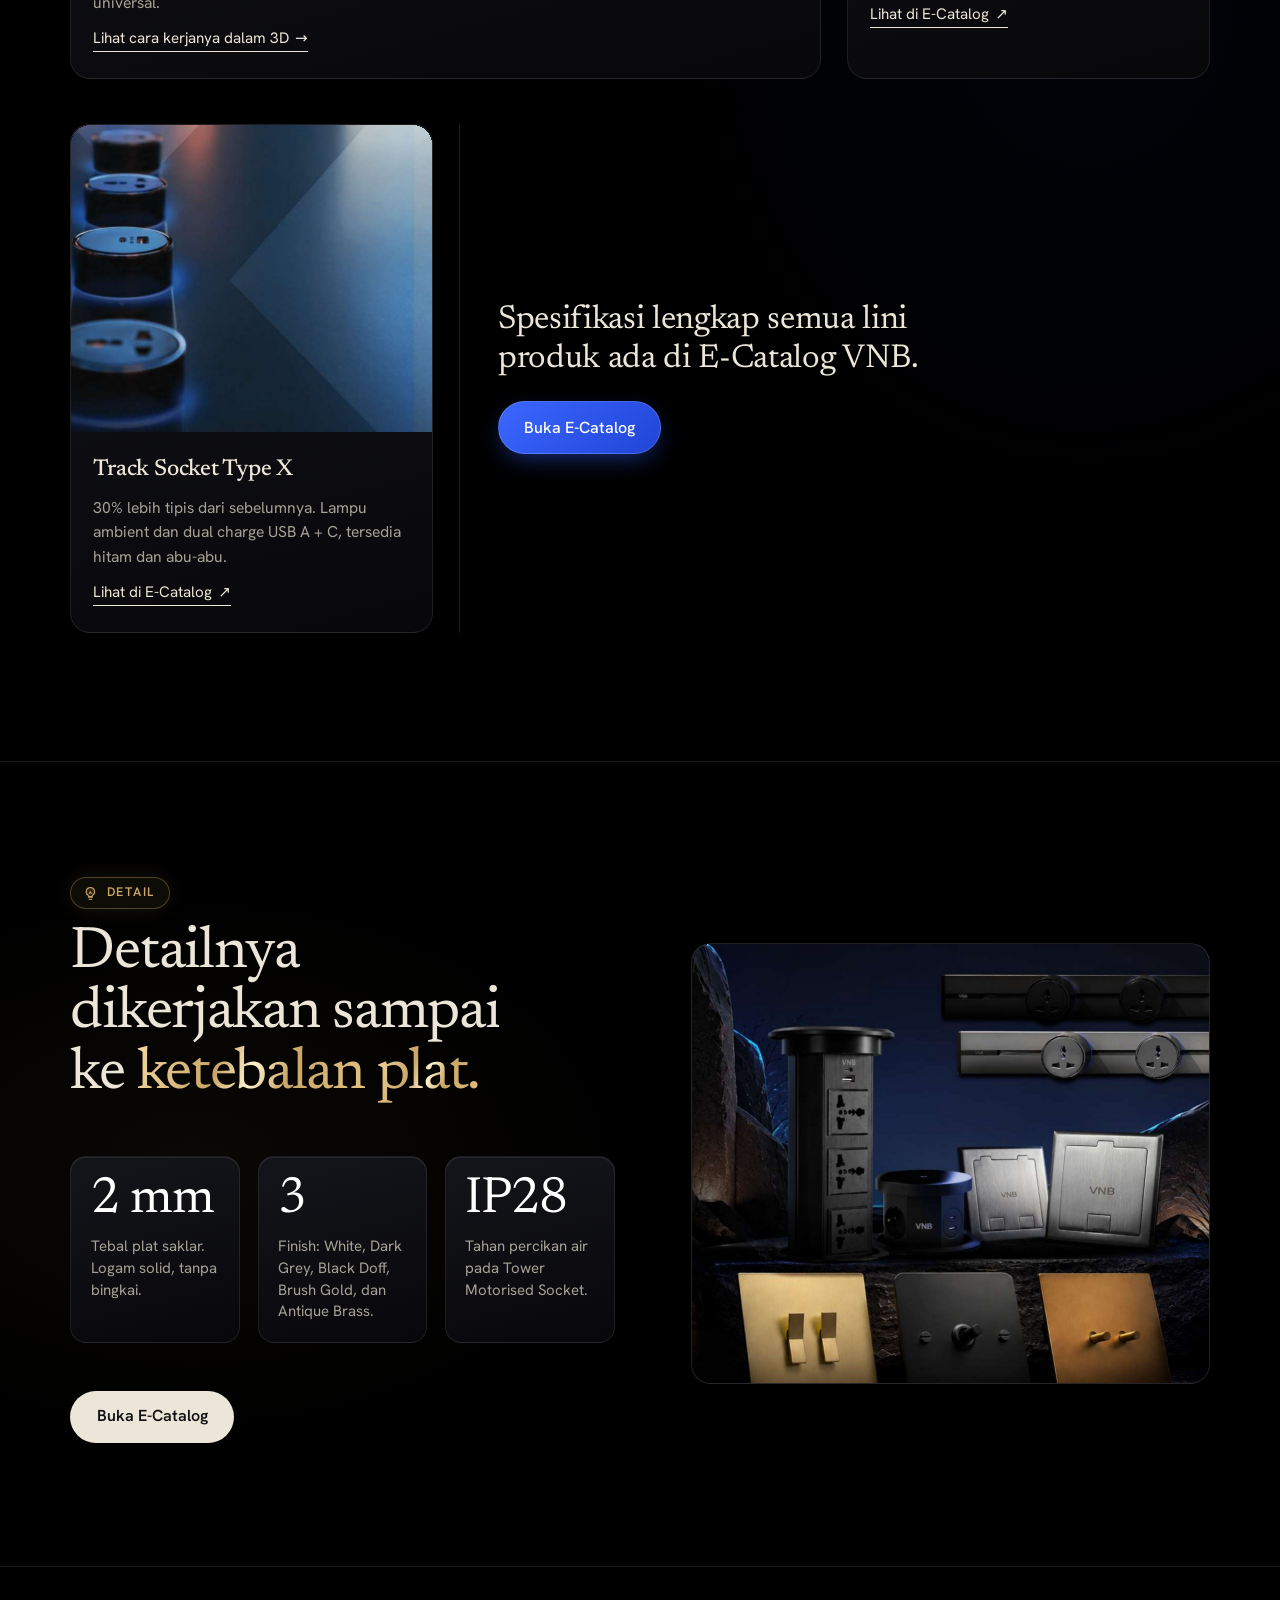
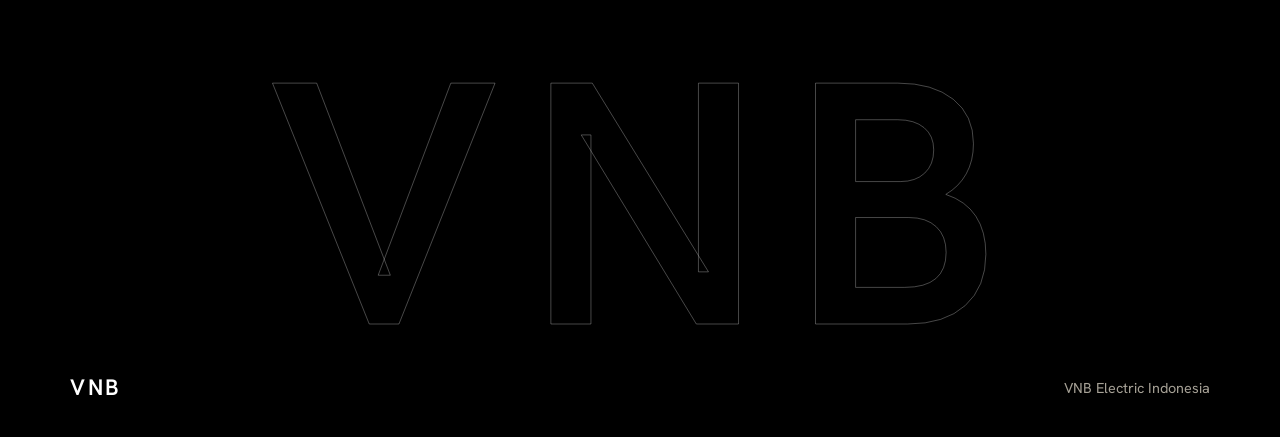
==== commit 7b62413e: "Add files via upload" ====
--- a/index.html
+++ b/index.html
@@ -122,6 +122,7 @@
 </footer>
 
 <script src="realfly.js?v=20261116d"></script>
+<script src="sfsnap.js?v=20261116b"></script>
 <script src="ui.js?v=20261110e"></script>
 <script src="motion.js?v=20261111a"></script>
 </body>
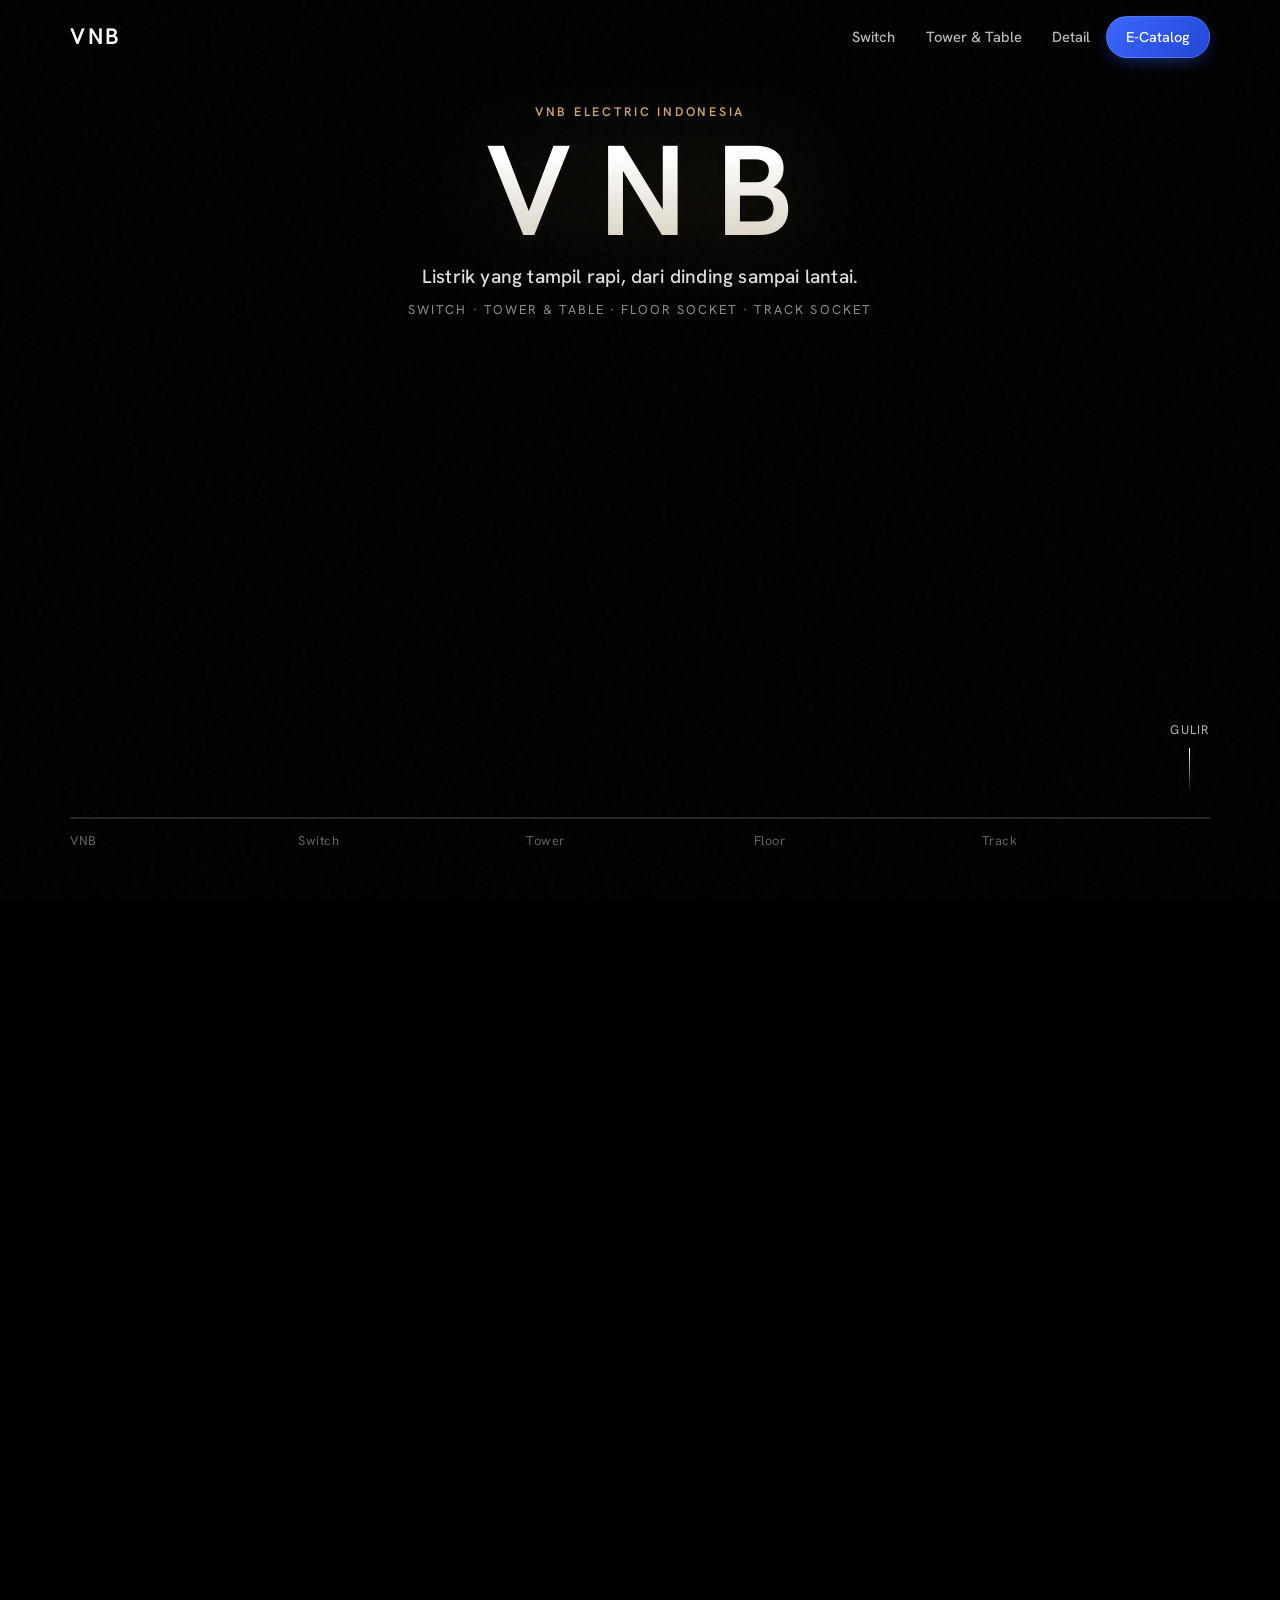
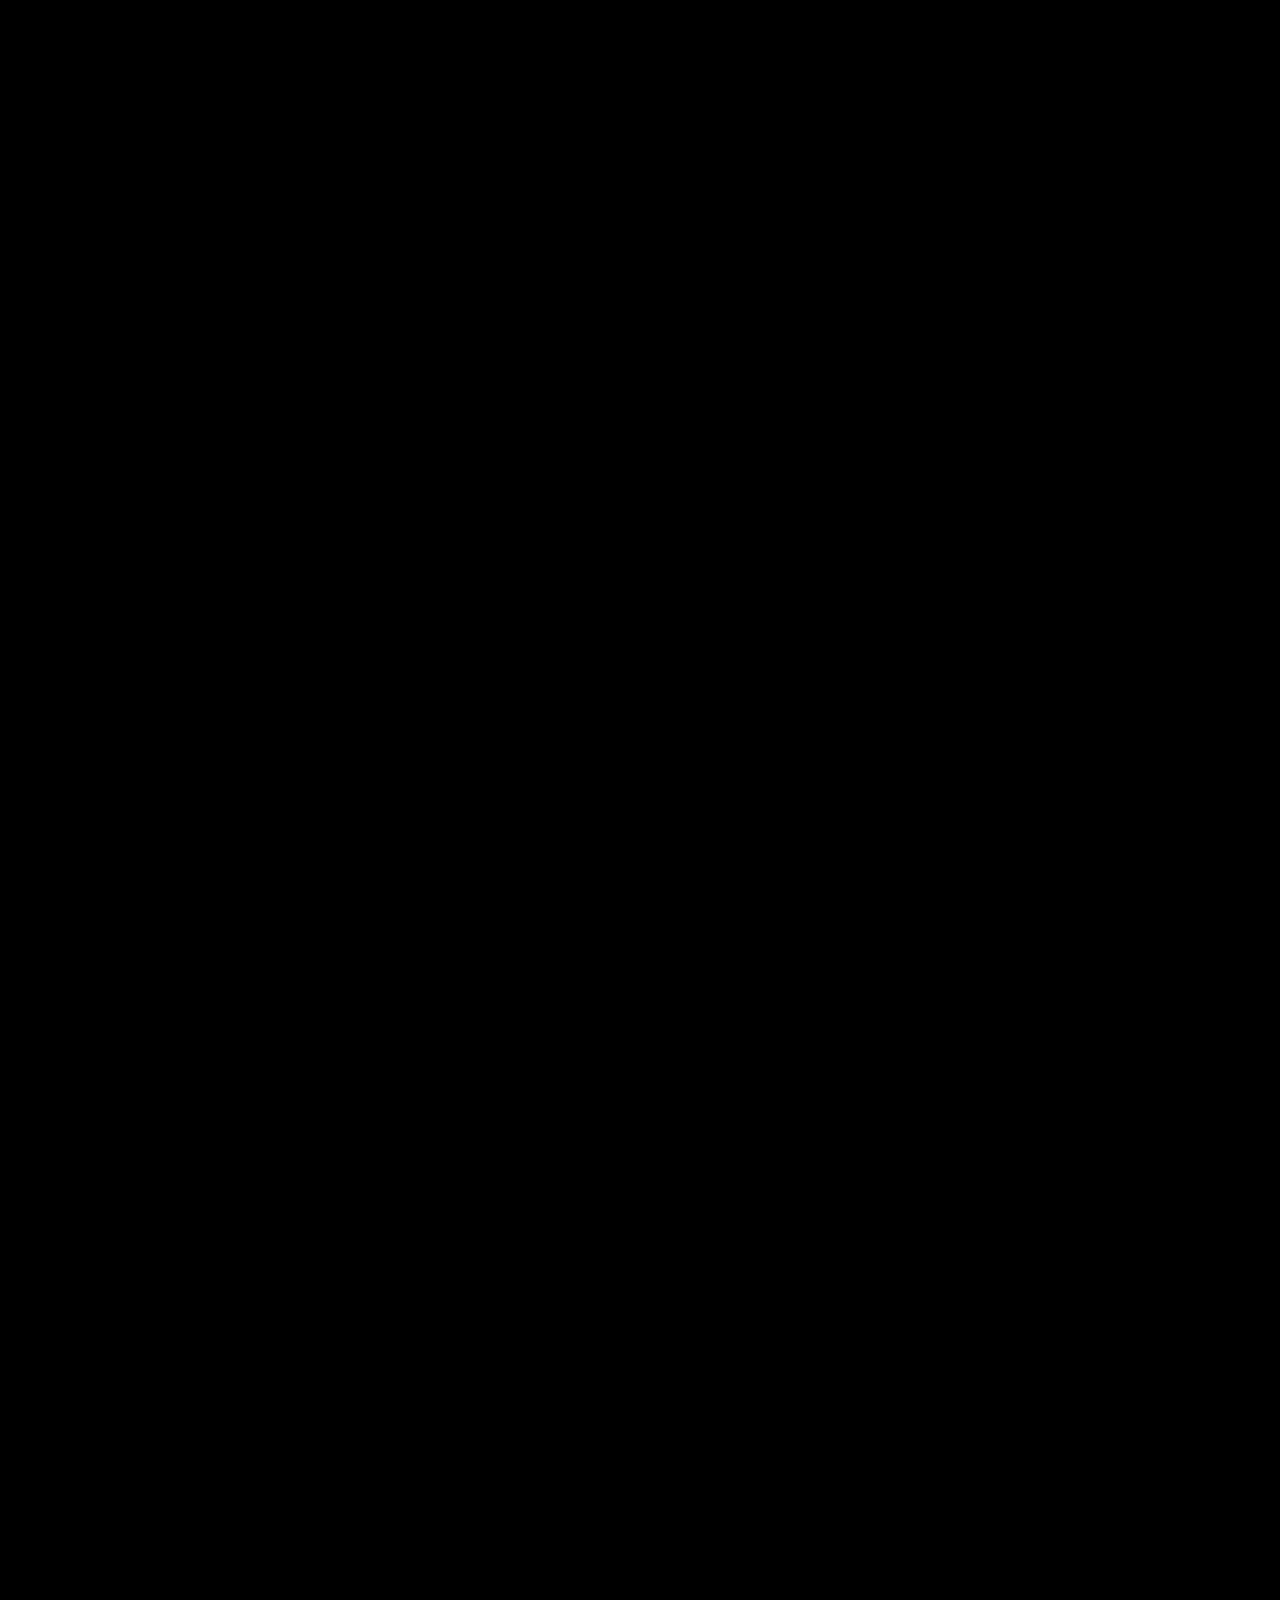
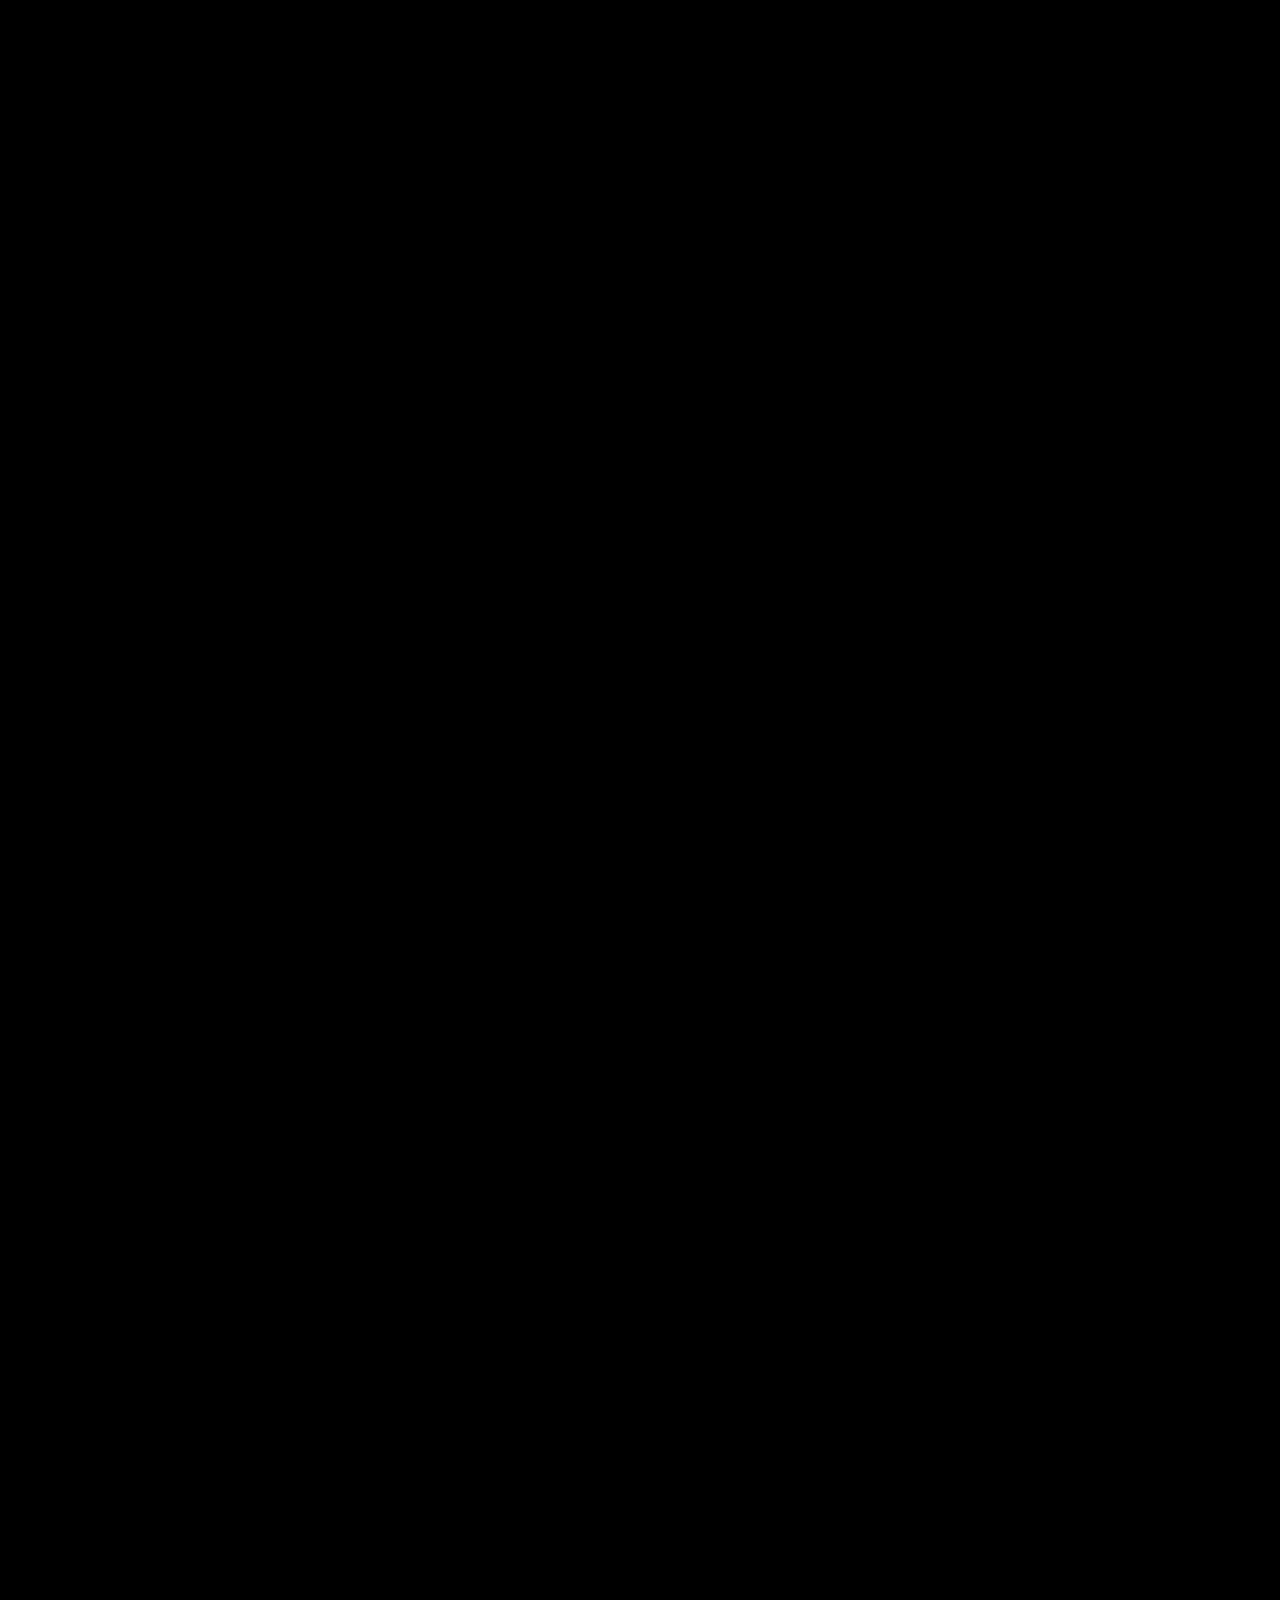
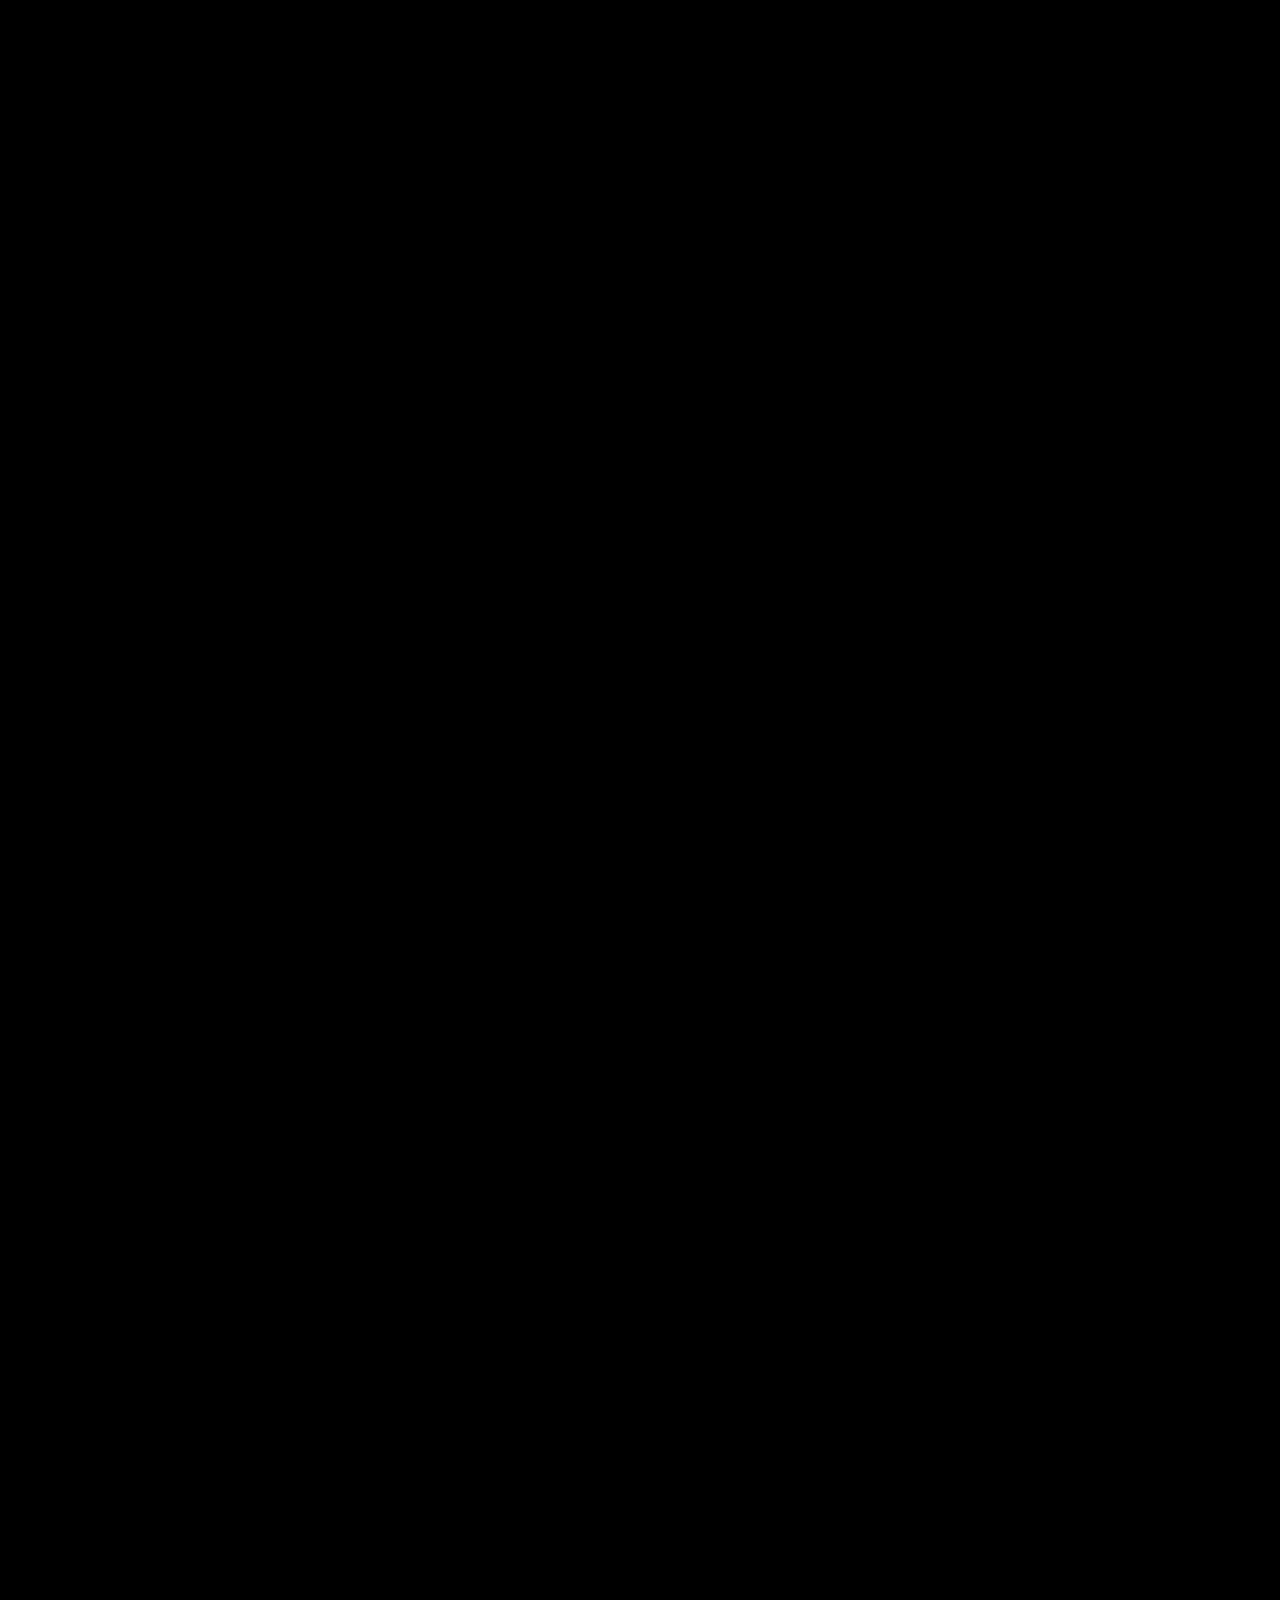
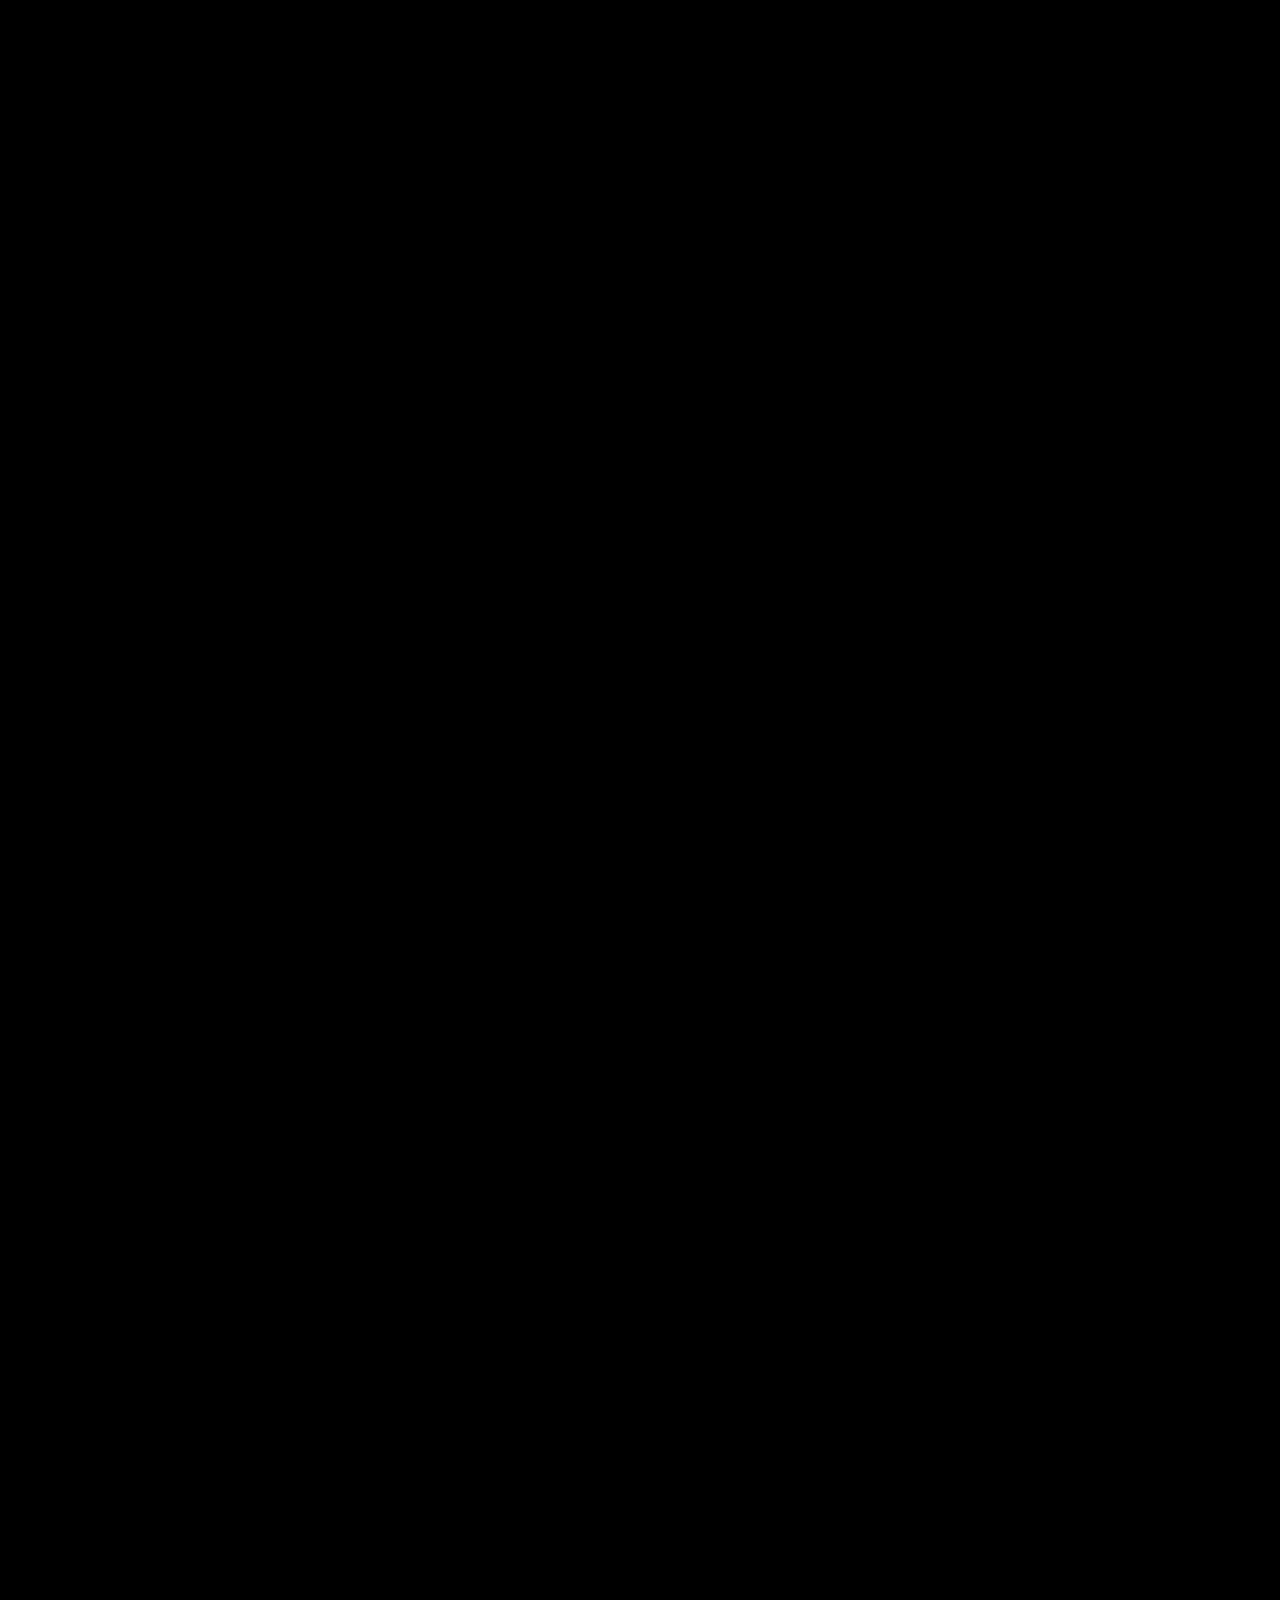
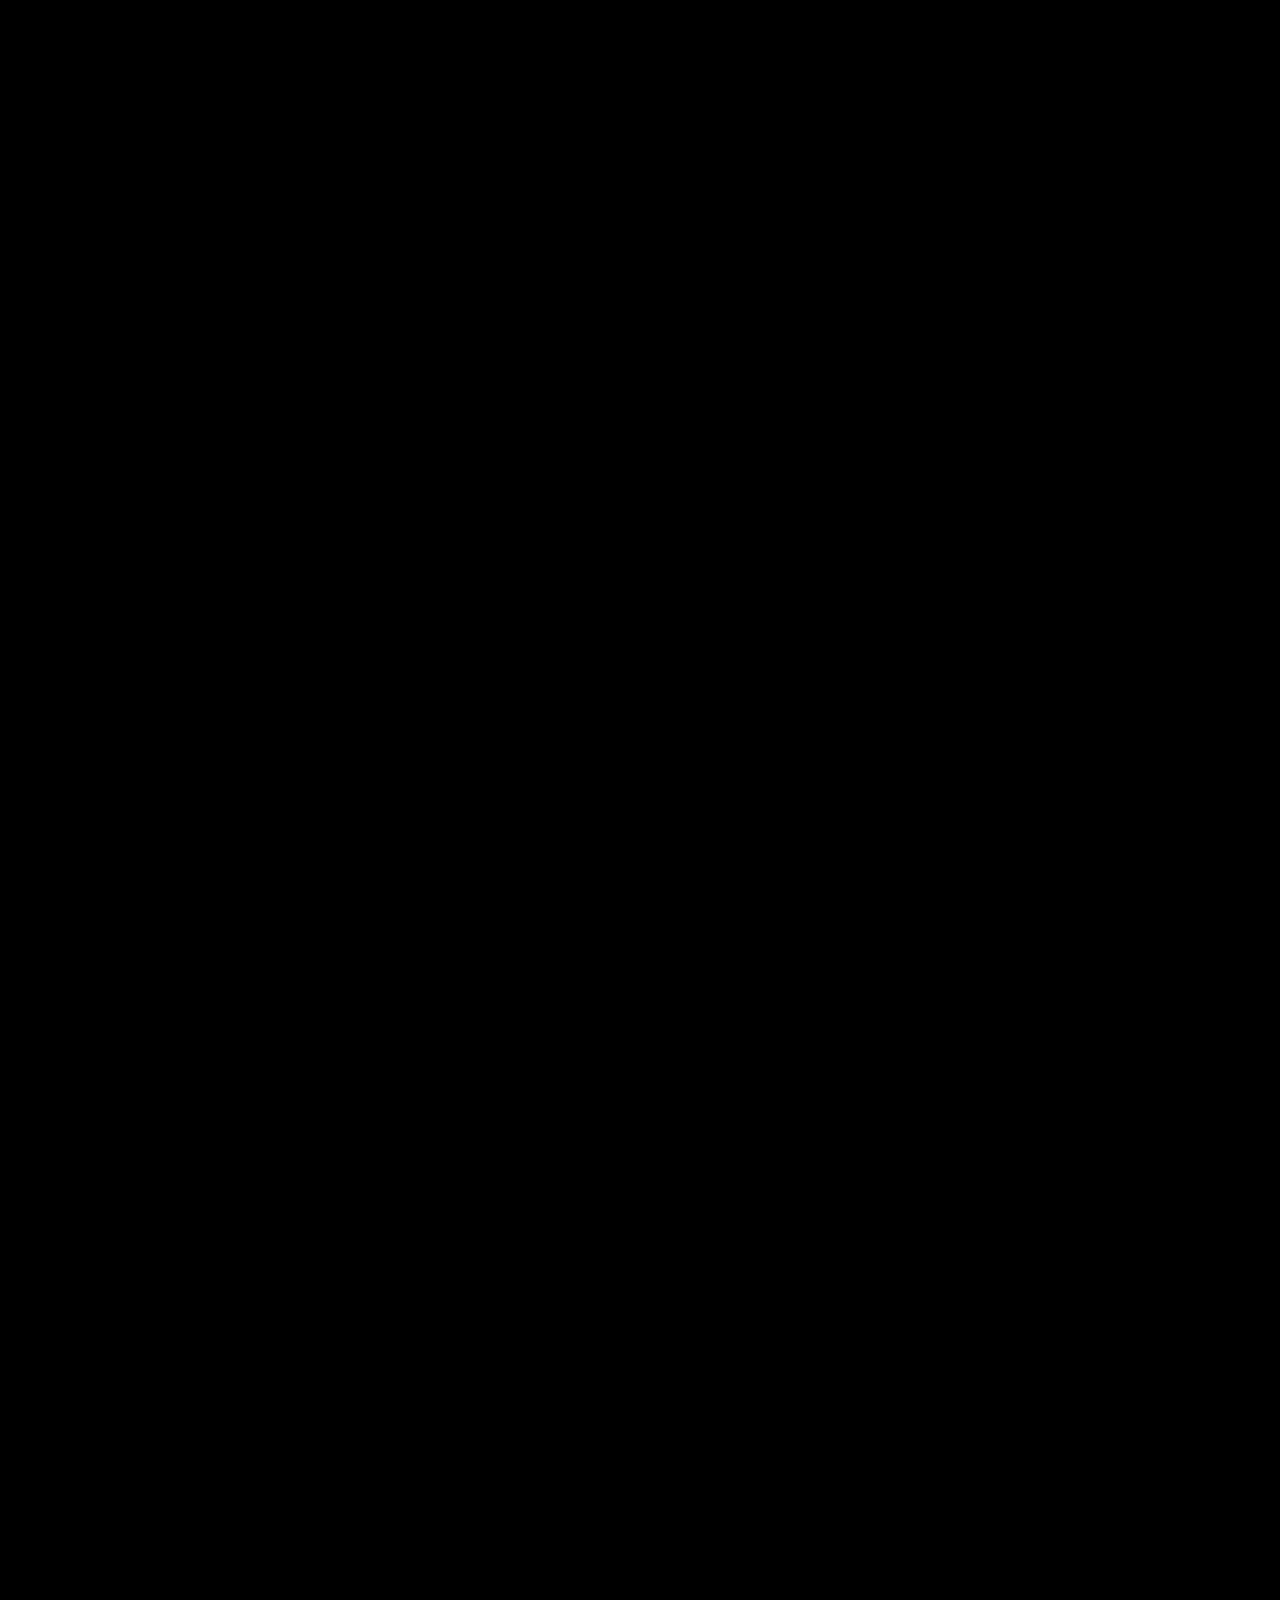
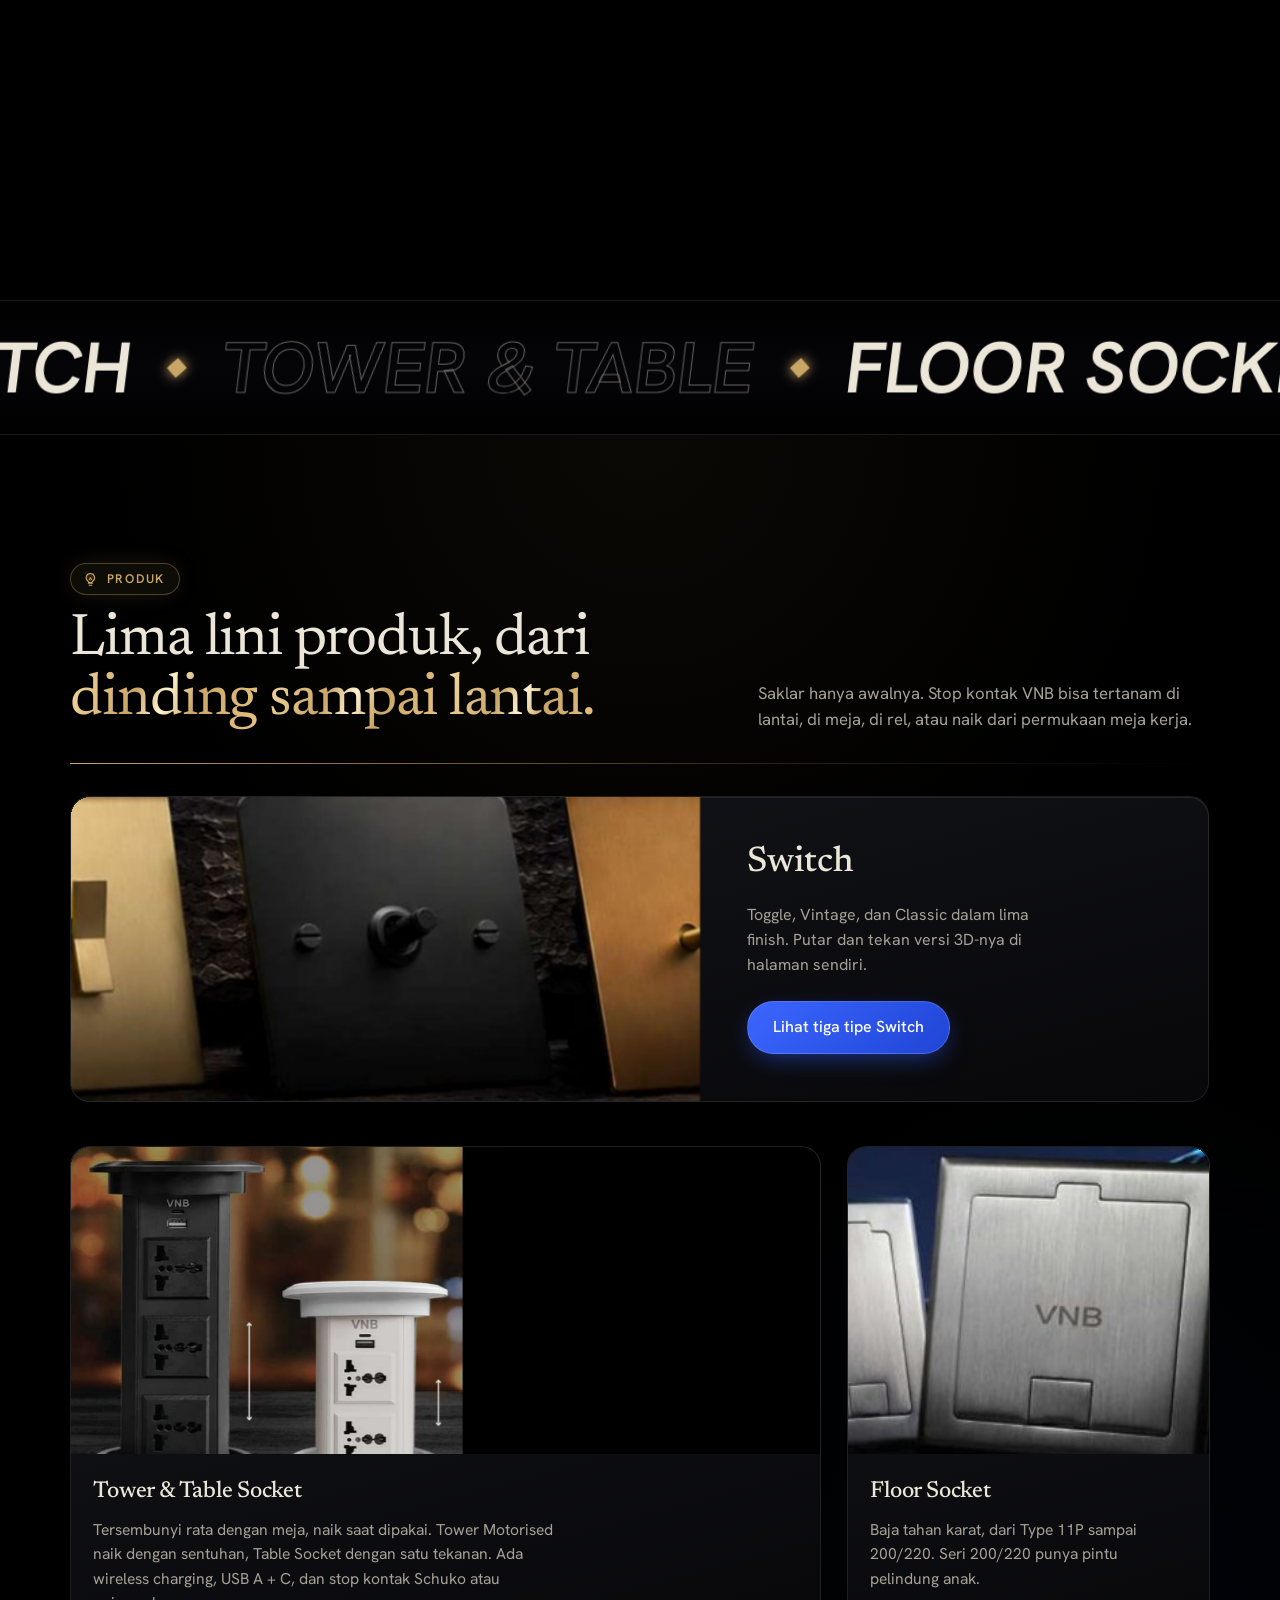
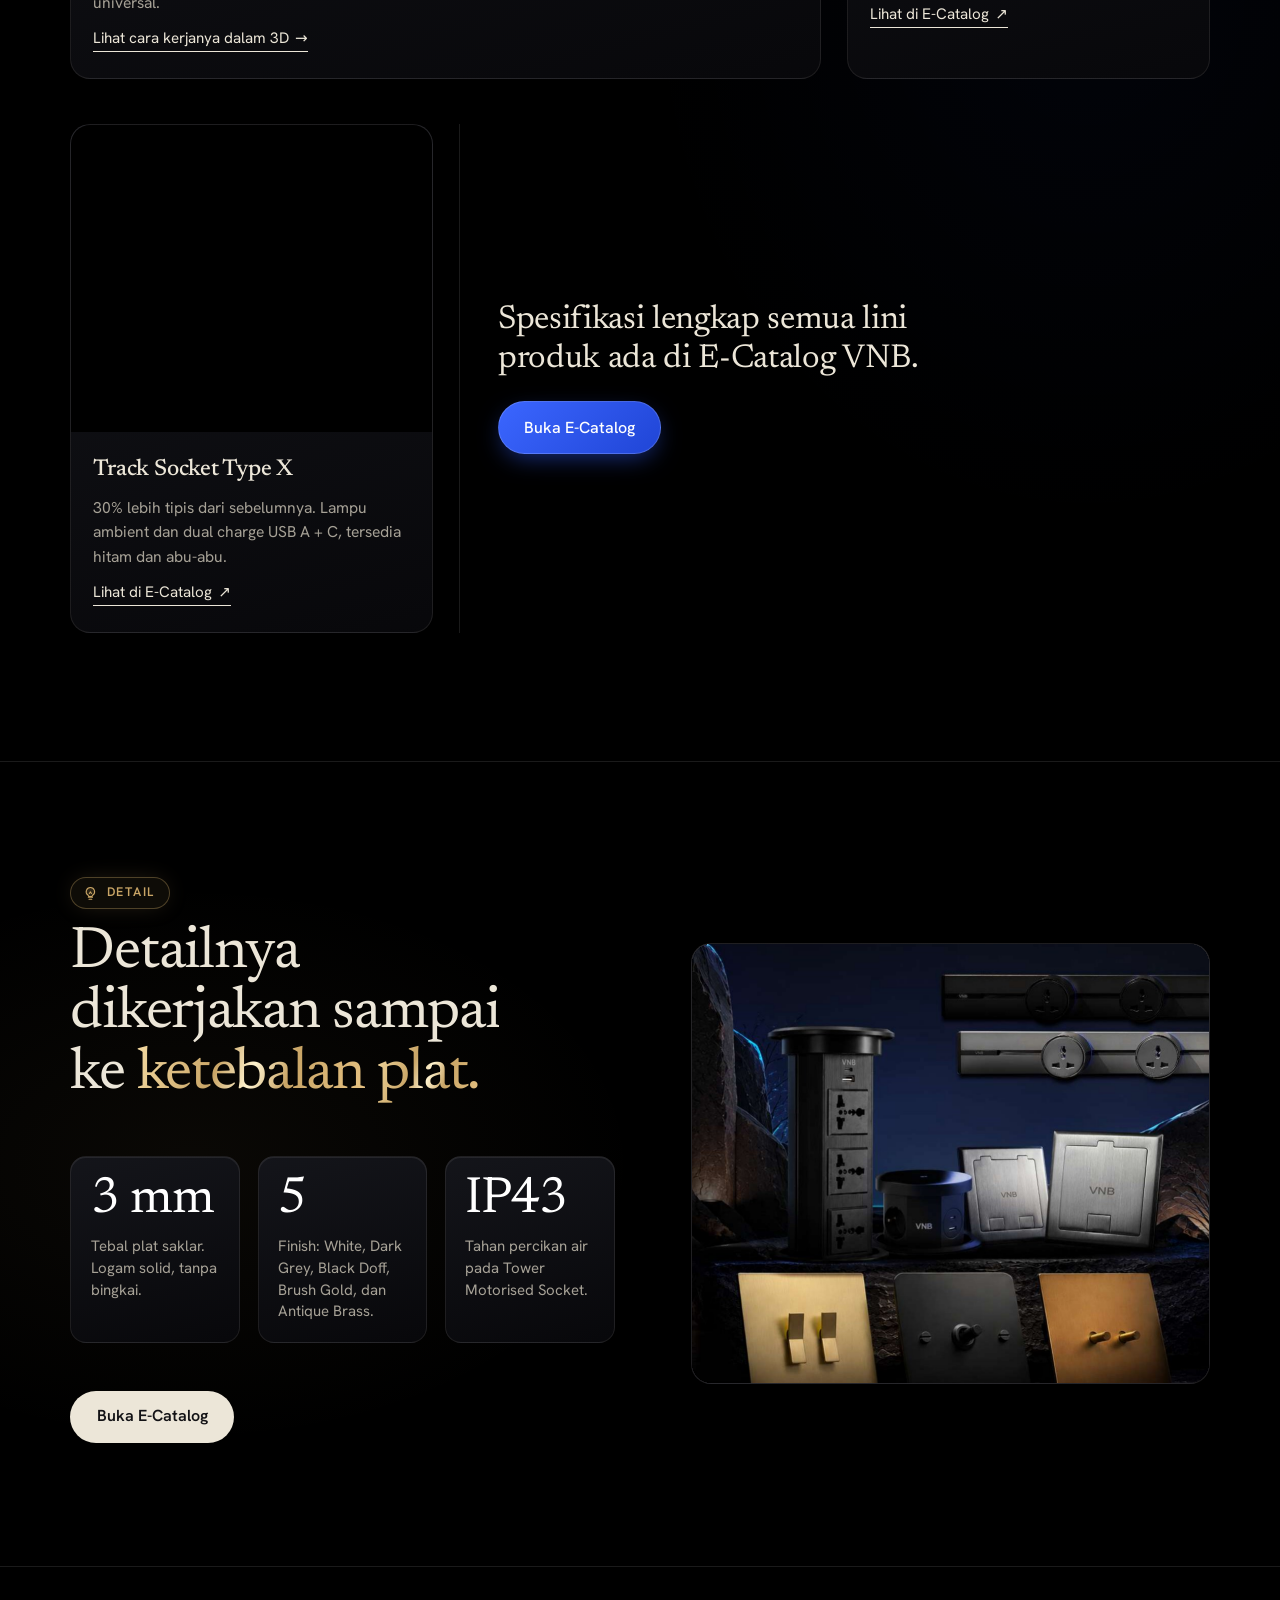
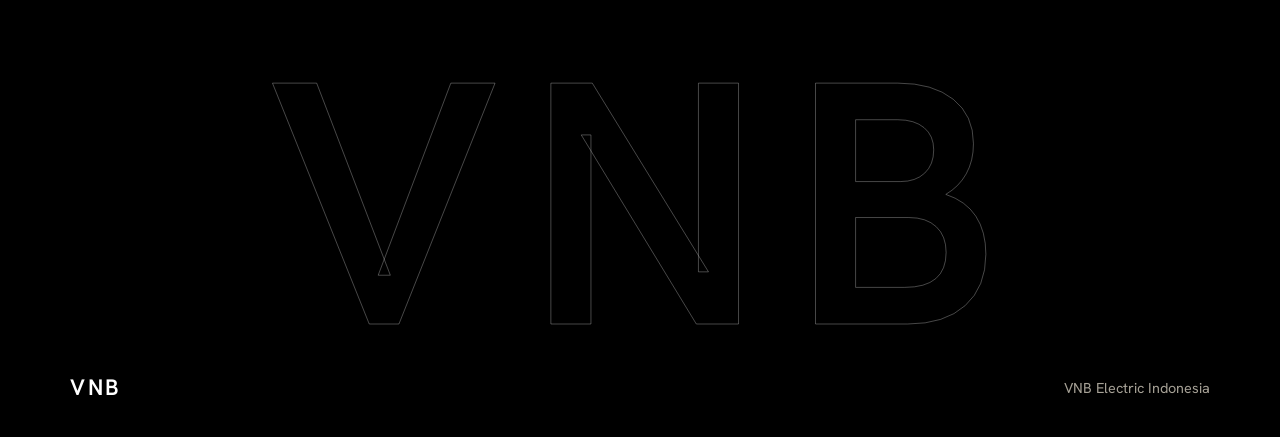
==== commit 2d762757: "Add files via upload" ====
--- a/index.html
+++ b/index.html
@@ -121,8 +121,8 @@
   <p>VNB Electric Indonesia</p>
 </footer>
 
-<script src="realfly.js?v=20261116d"></script>
-<script src="sfsnap.js?v=20261116b"></script>
+<script src="realfly.js?v=20261116e"></script>
+<script src="sfsnap.js?v=20261116c"></script>
 <script src="ui.js?v=20261110e"></script>
 <script src="motion.js?v=20261111a"></script>
 </body>
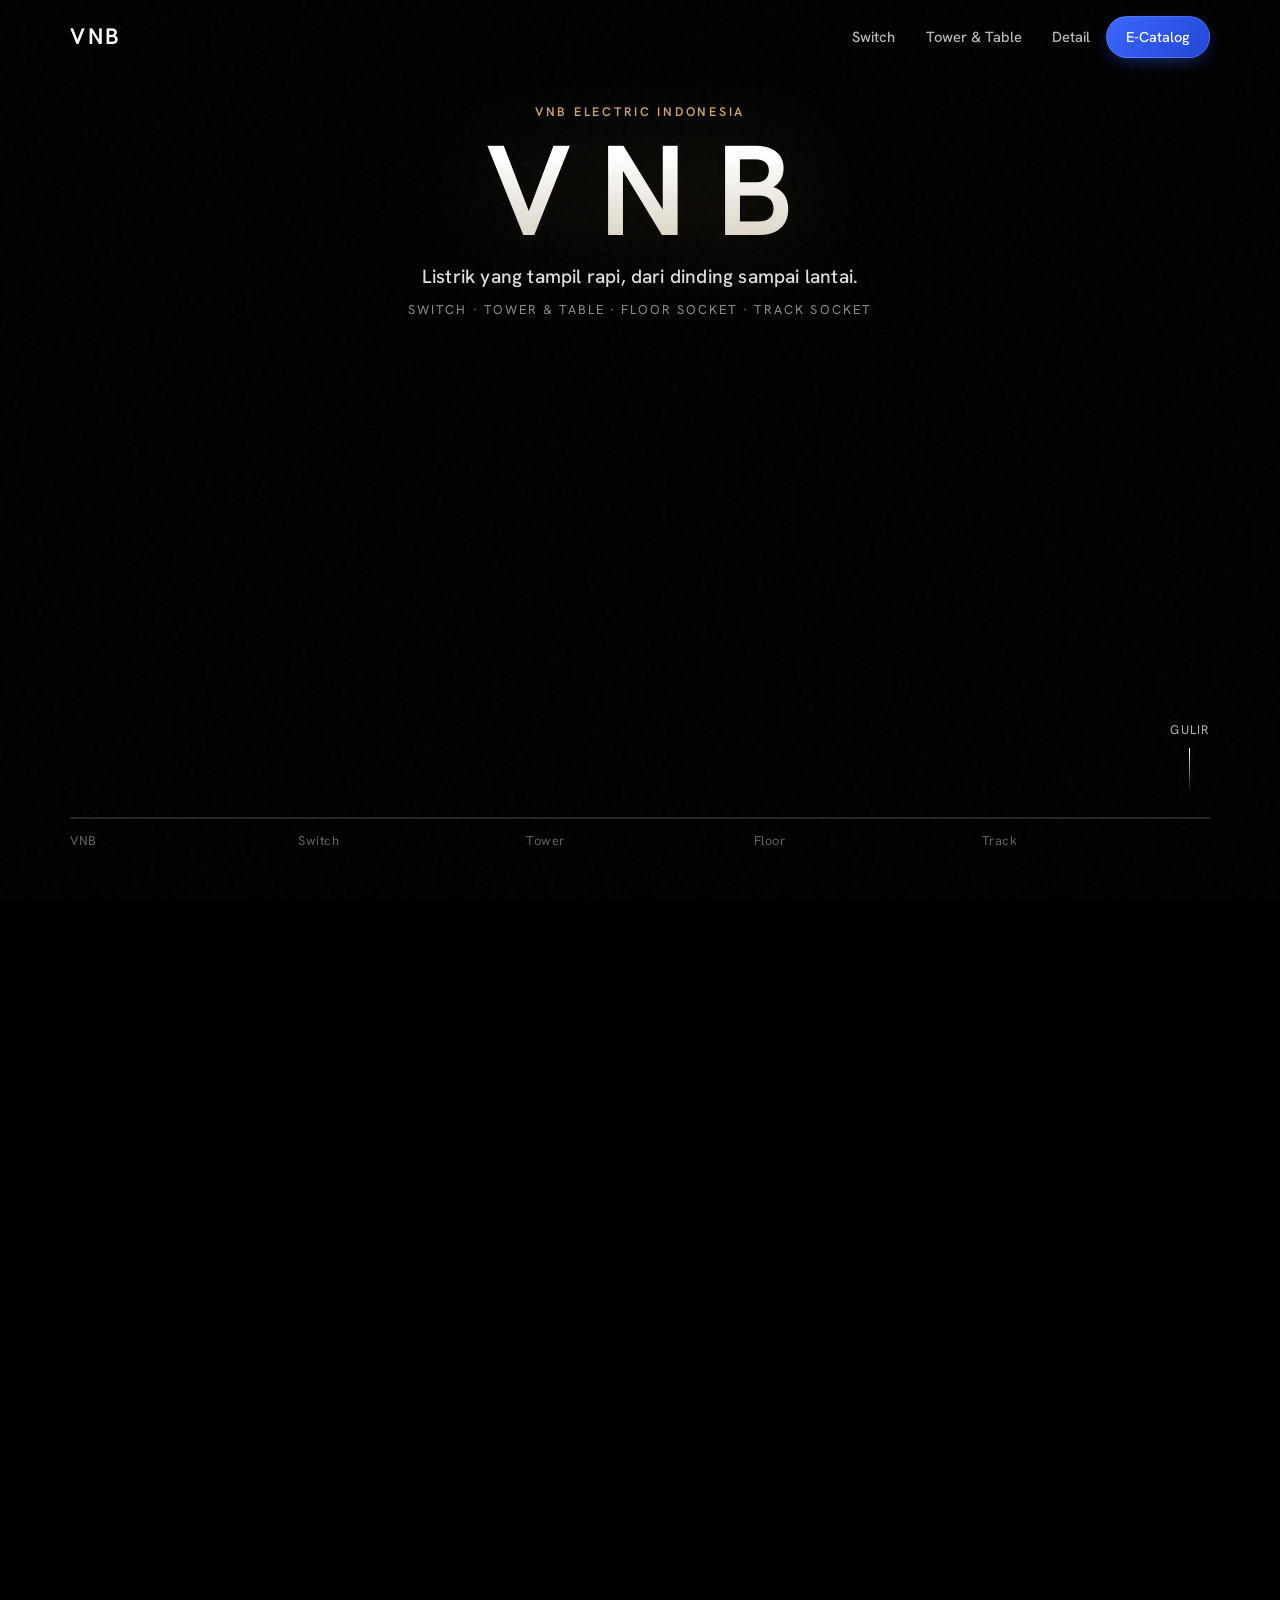
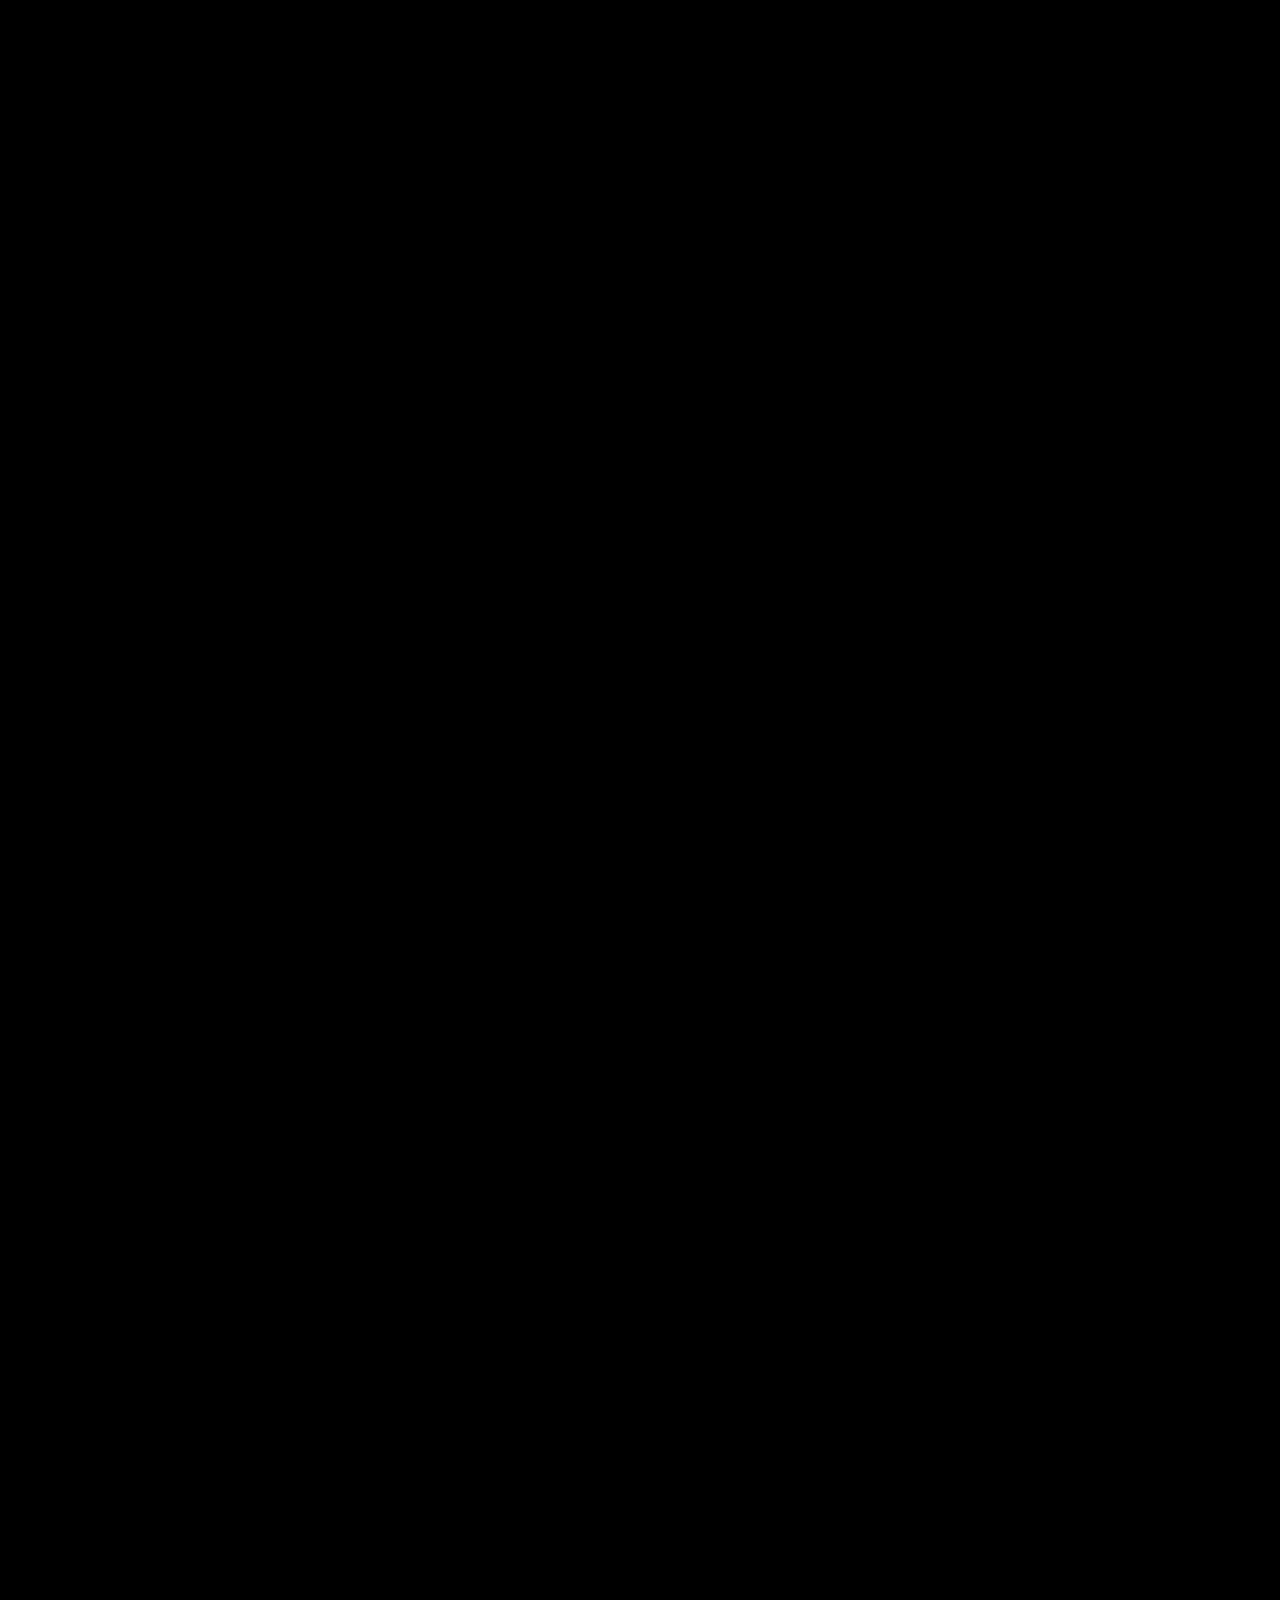
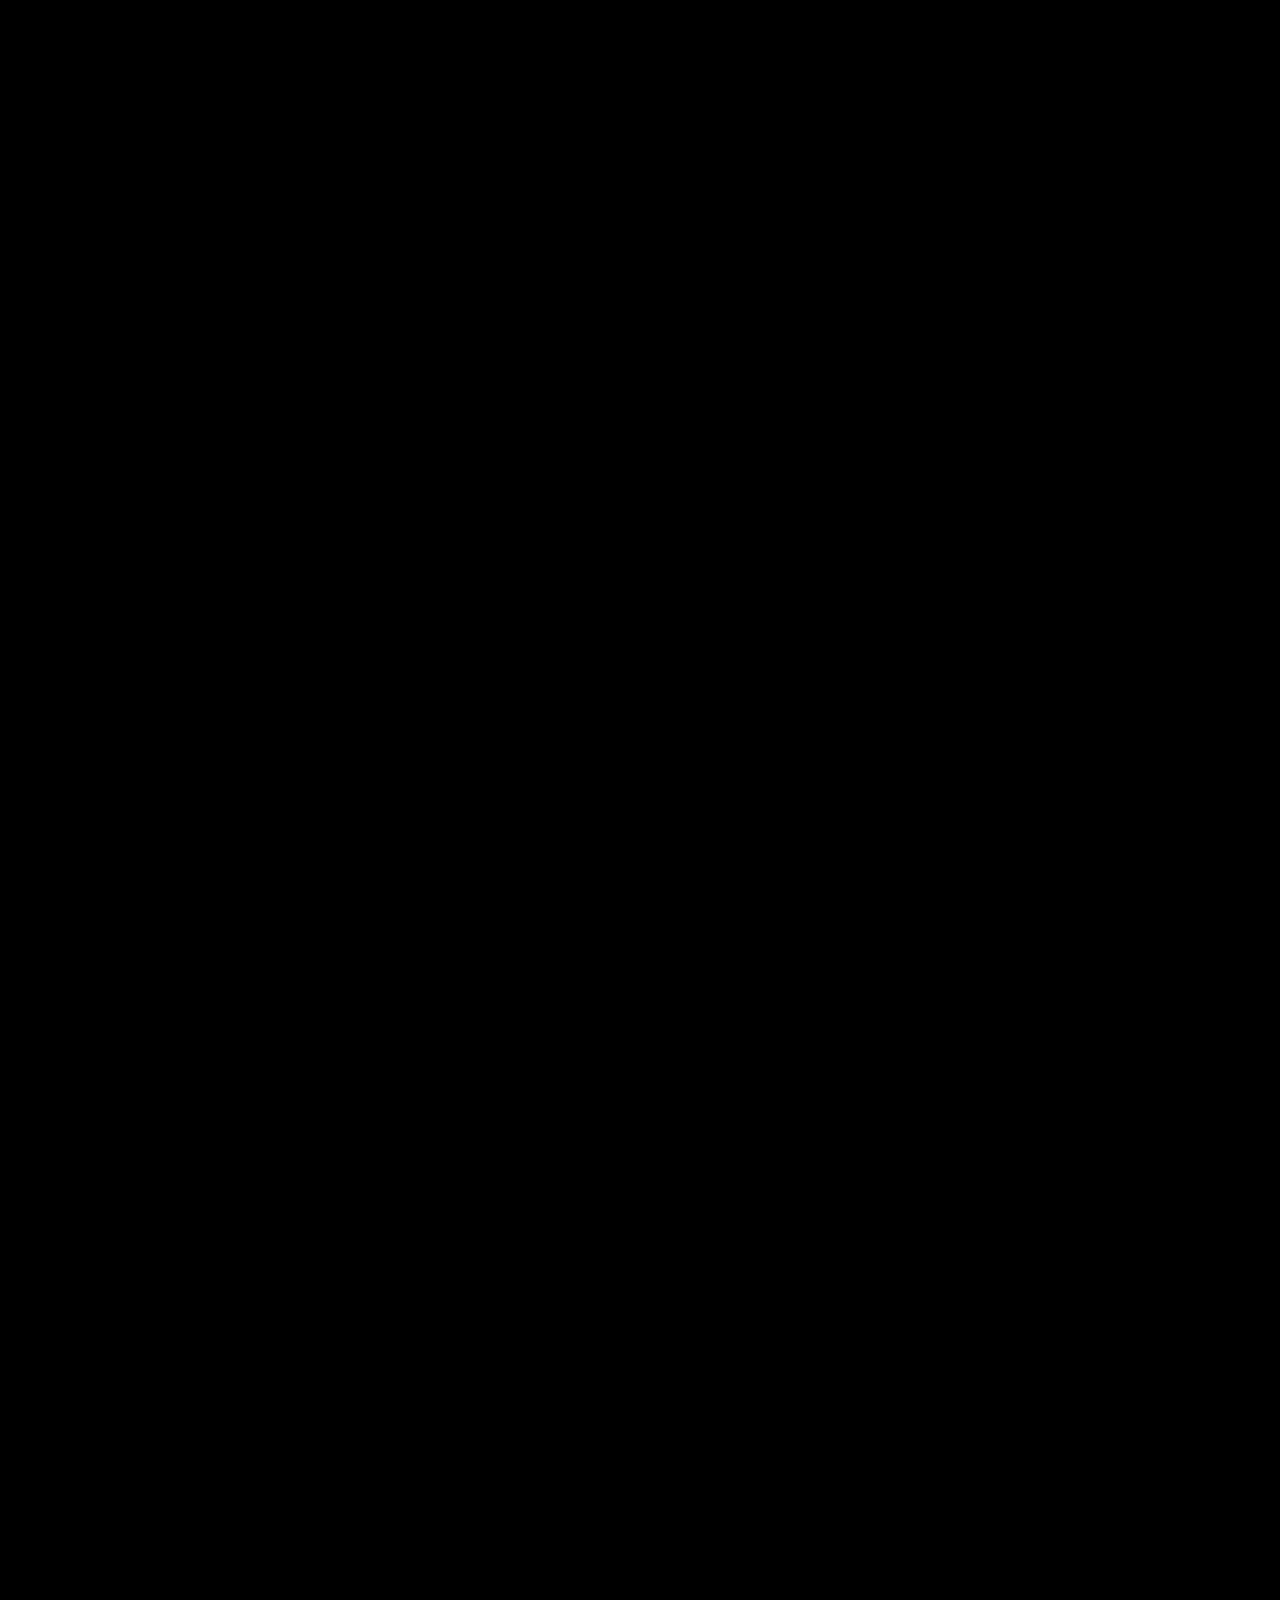
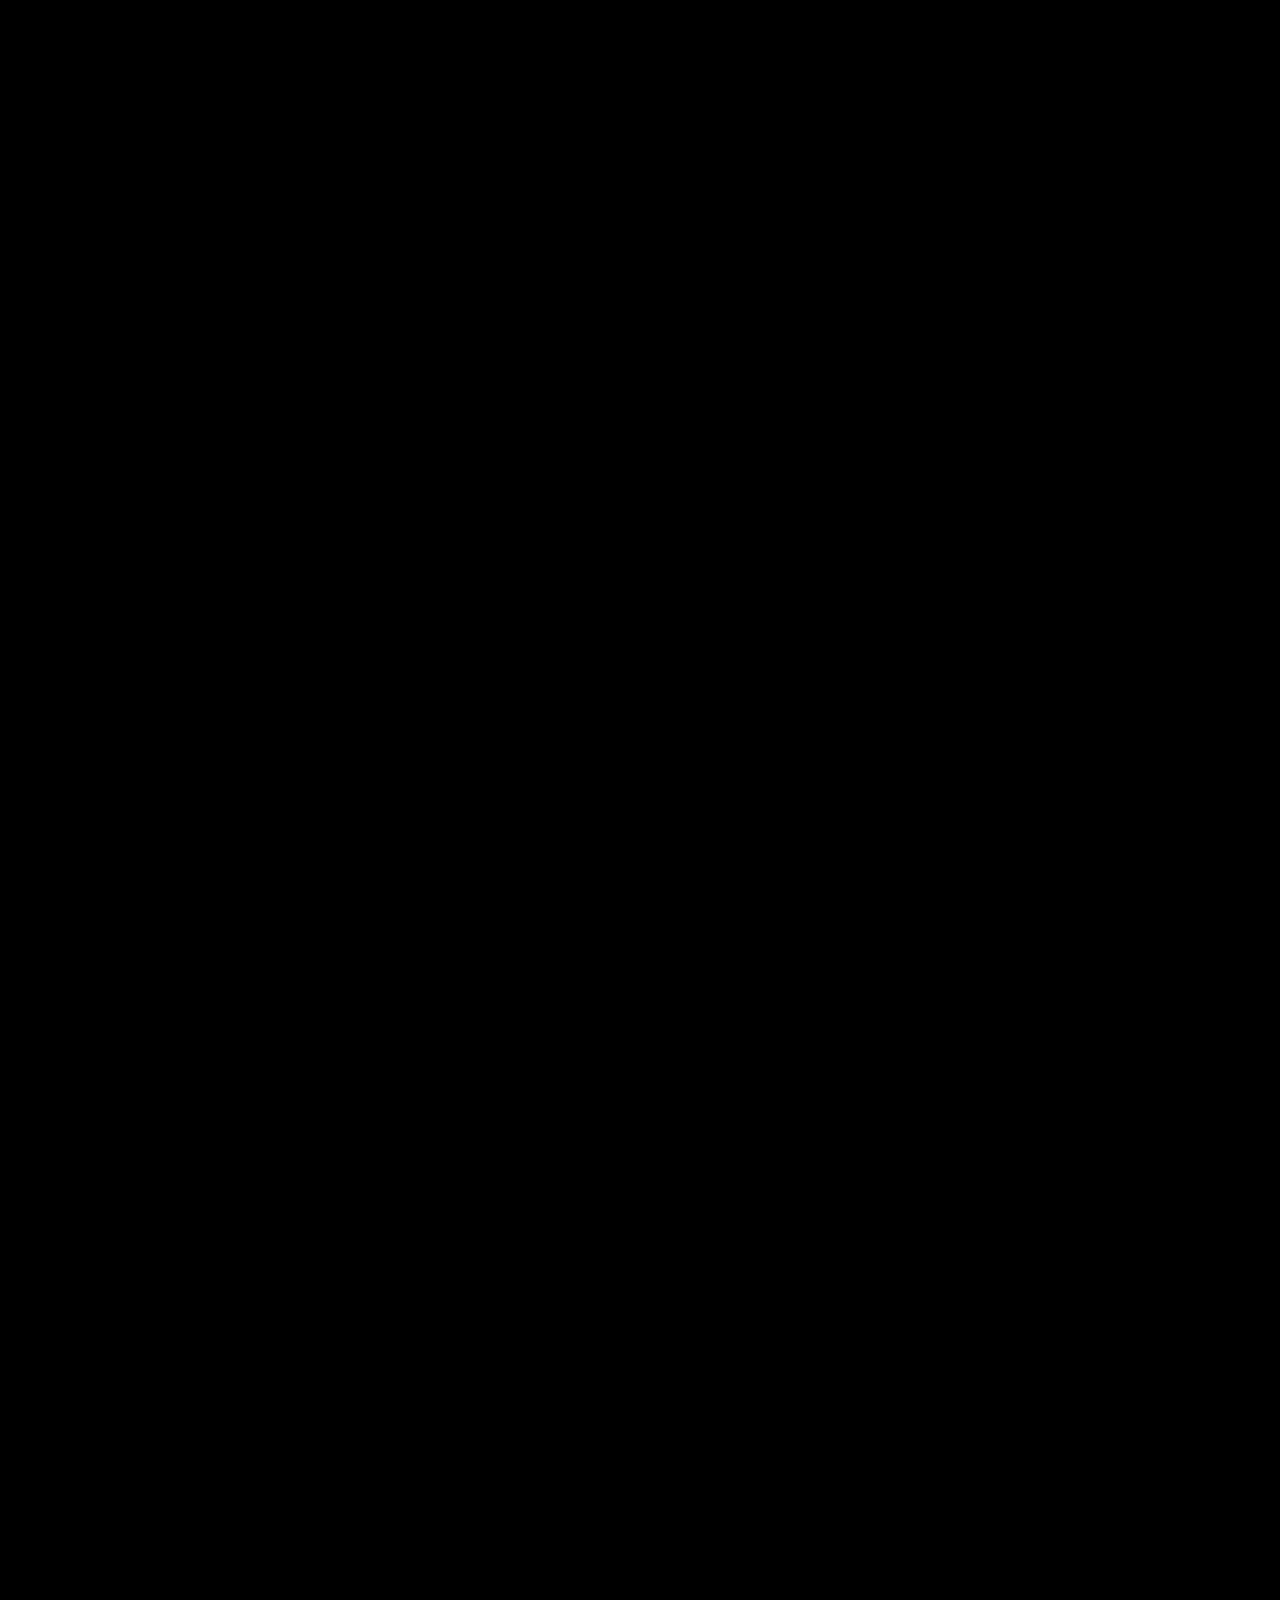
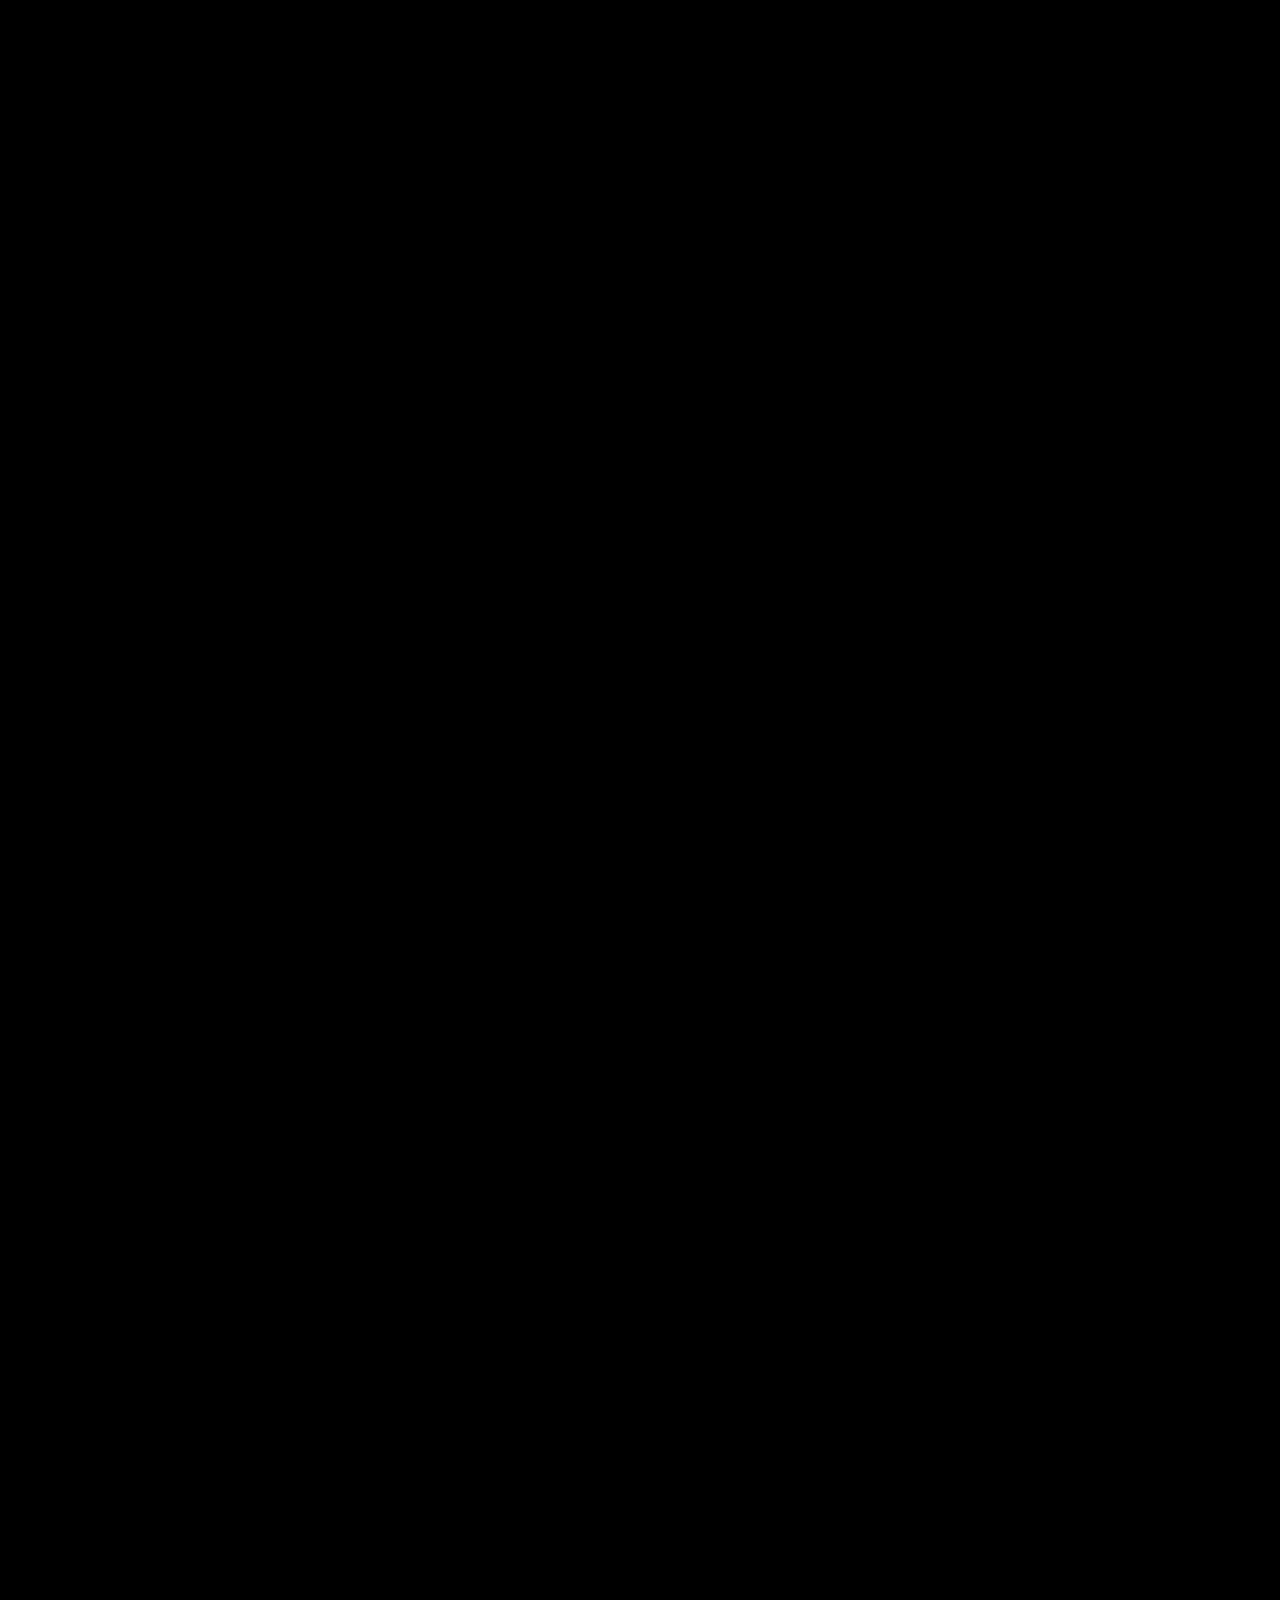
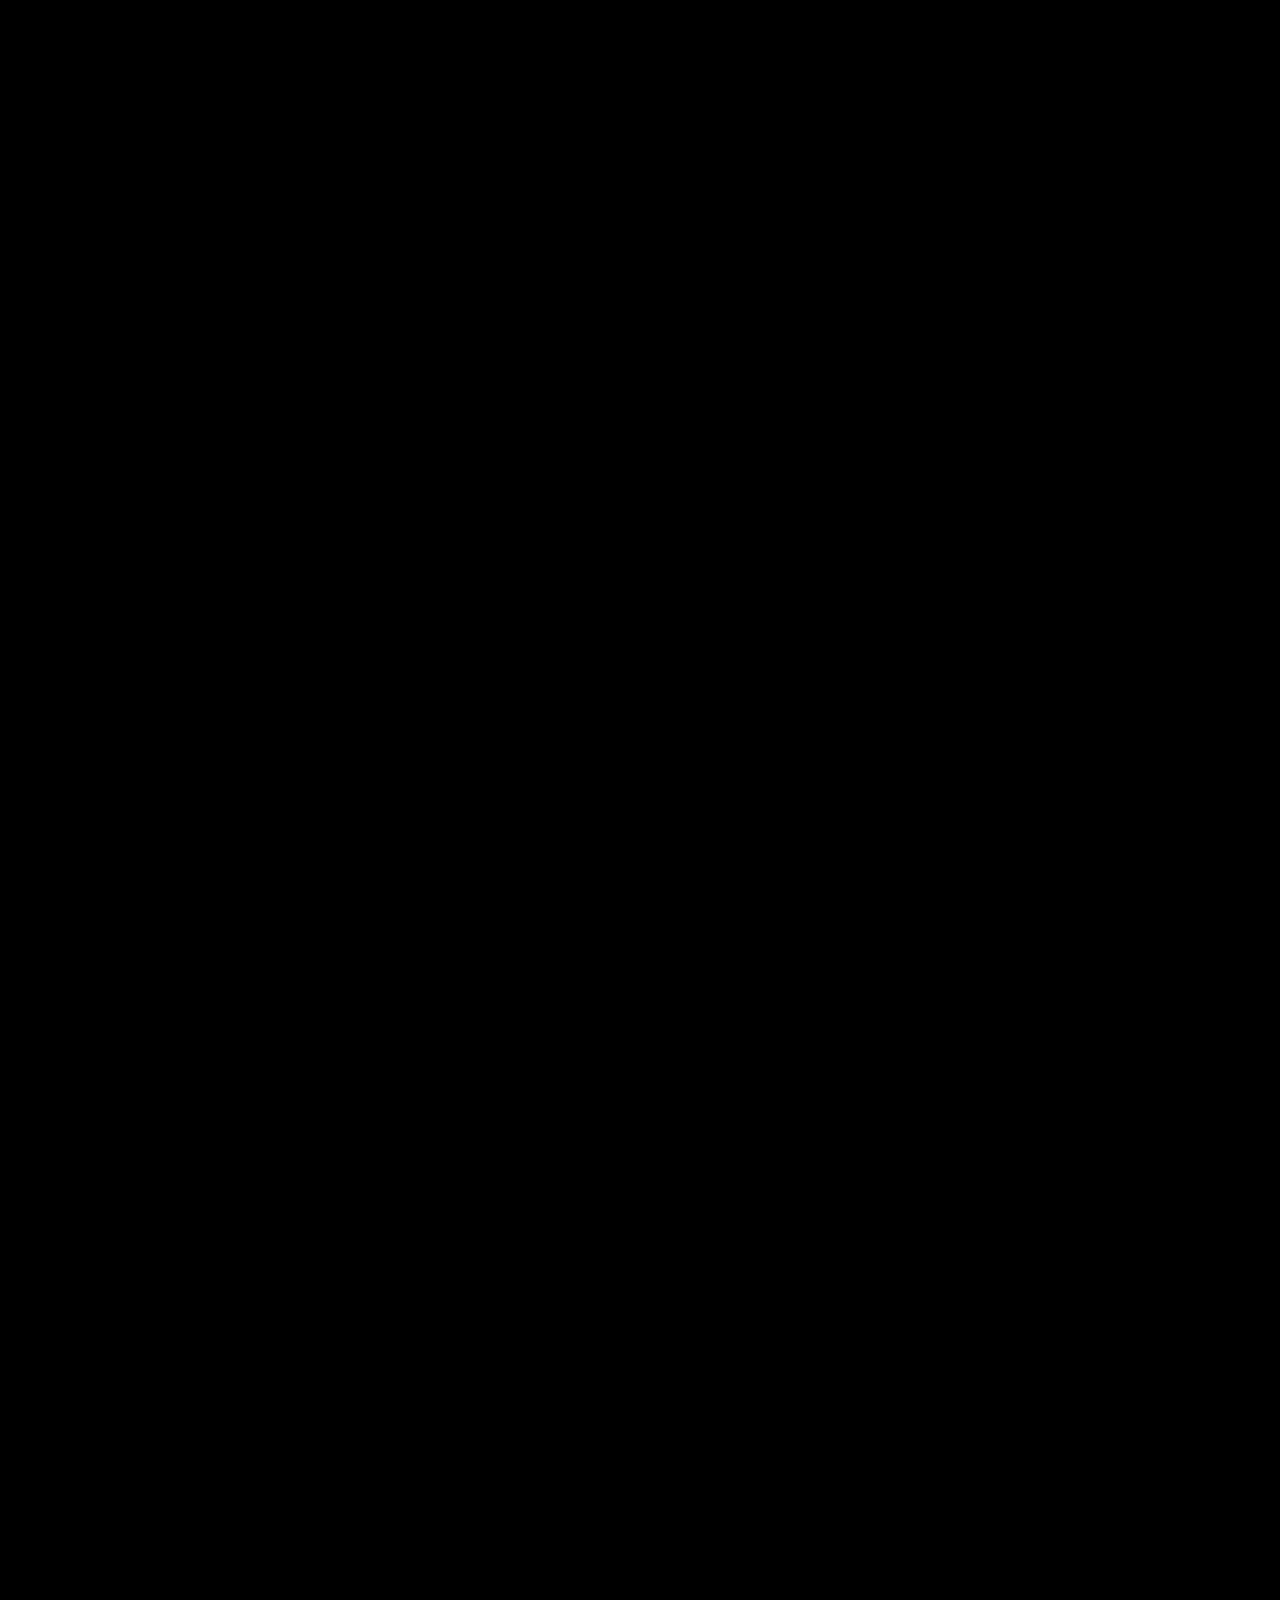
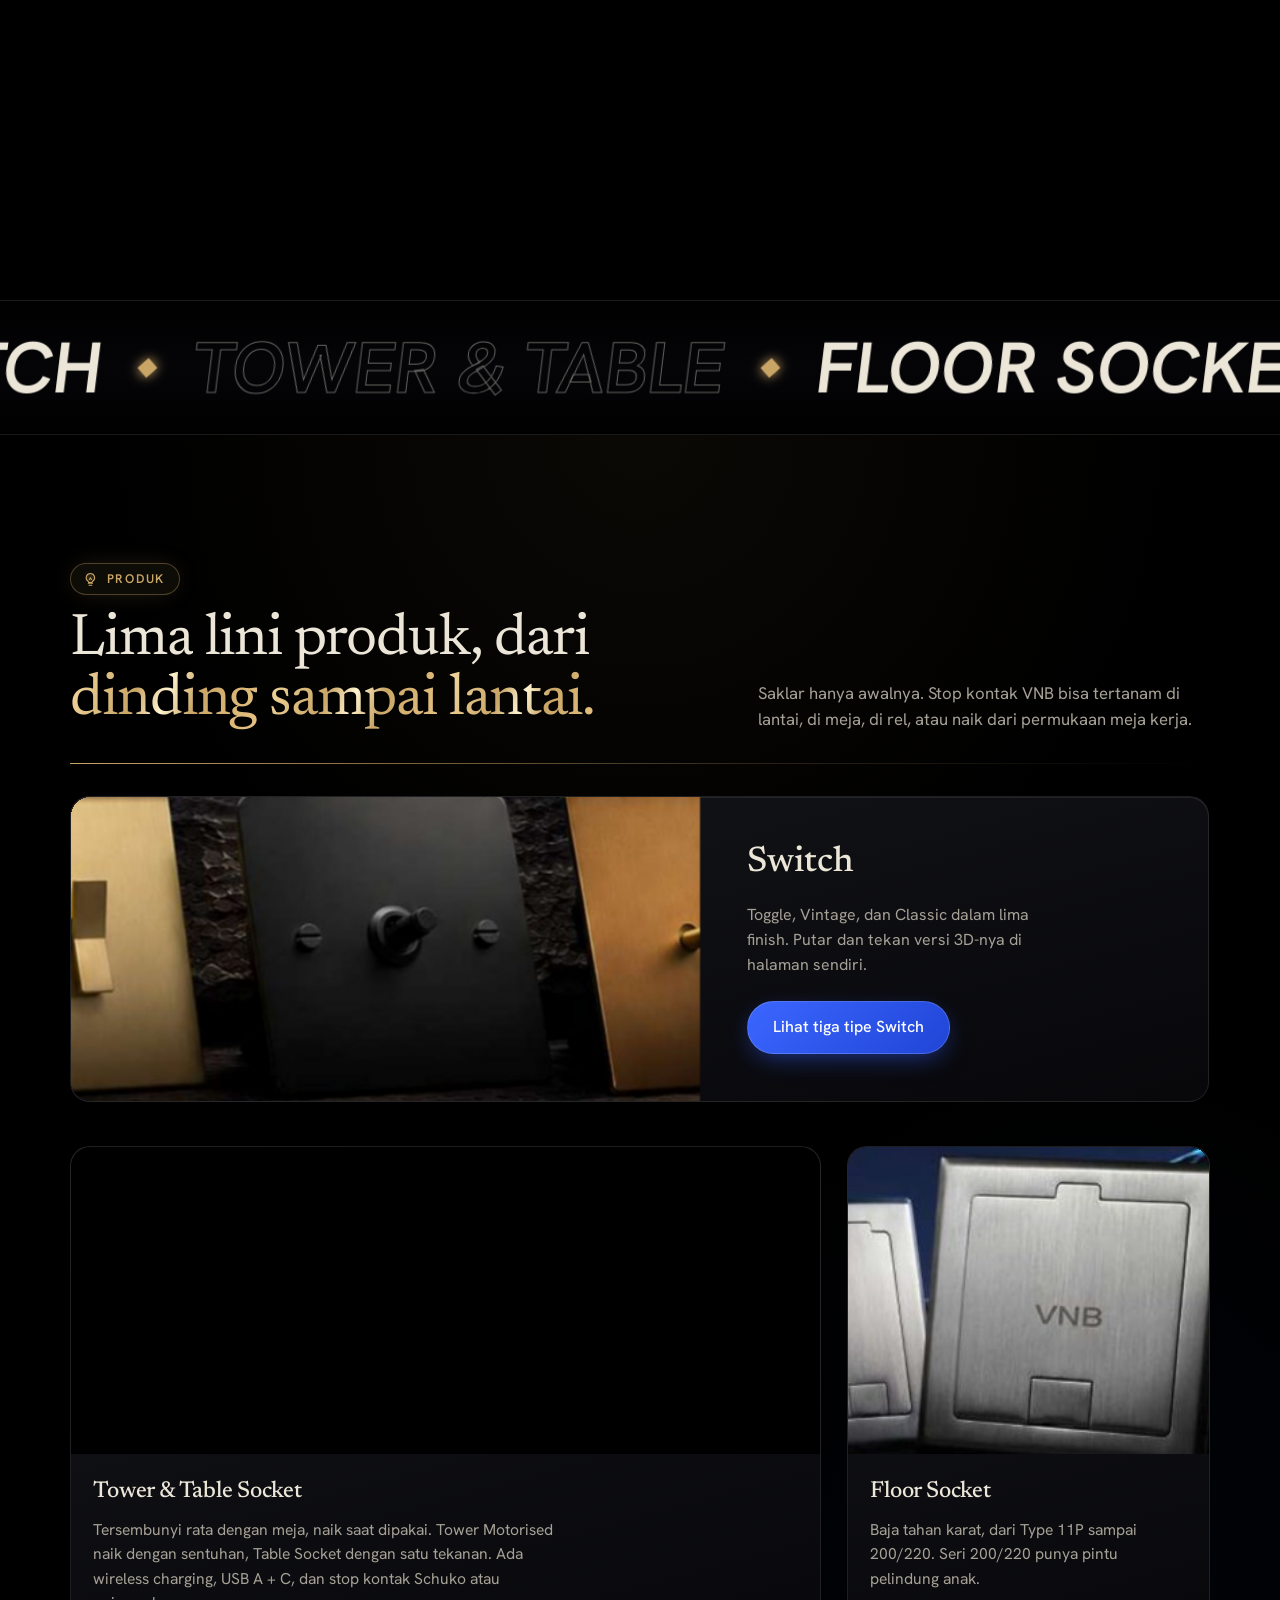
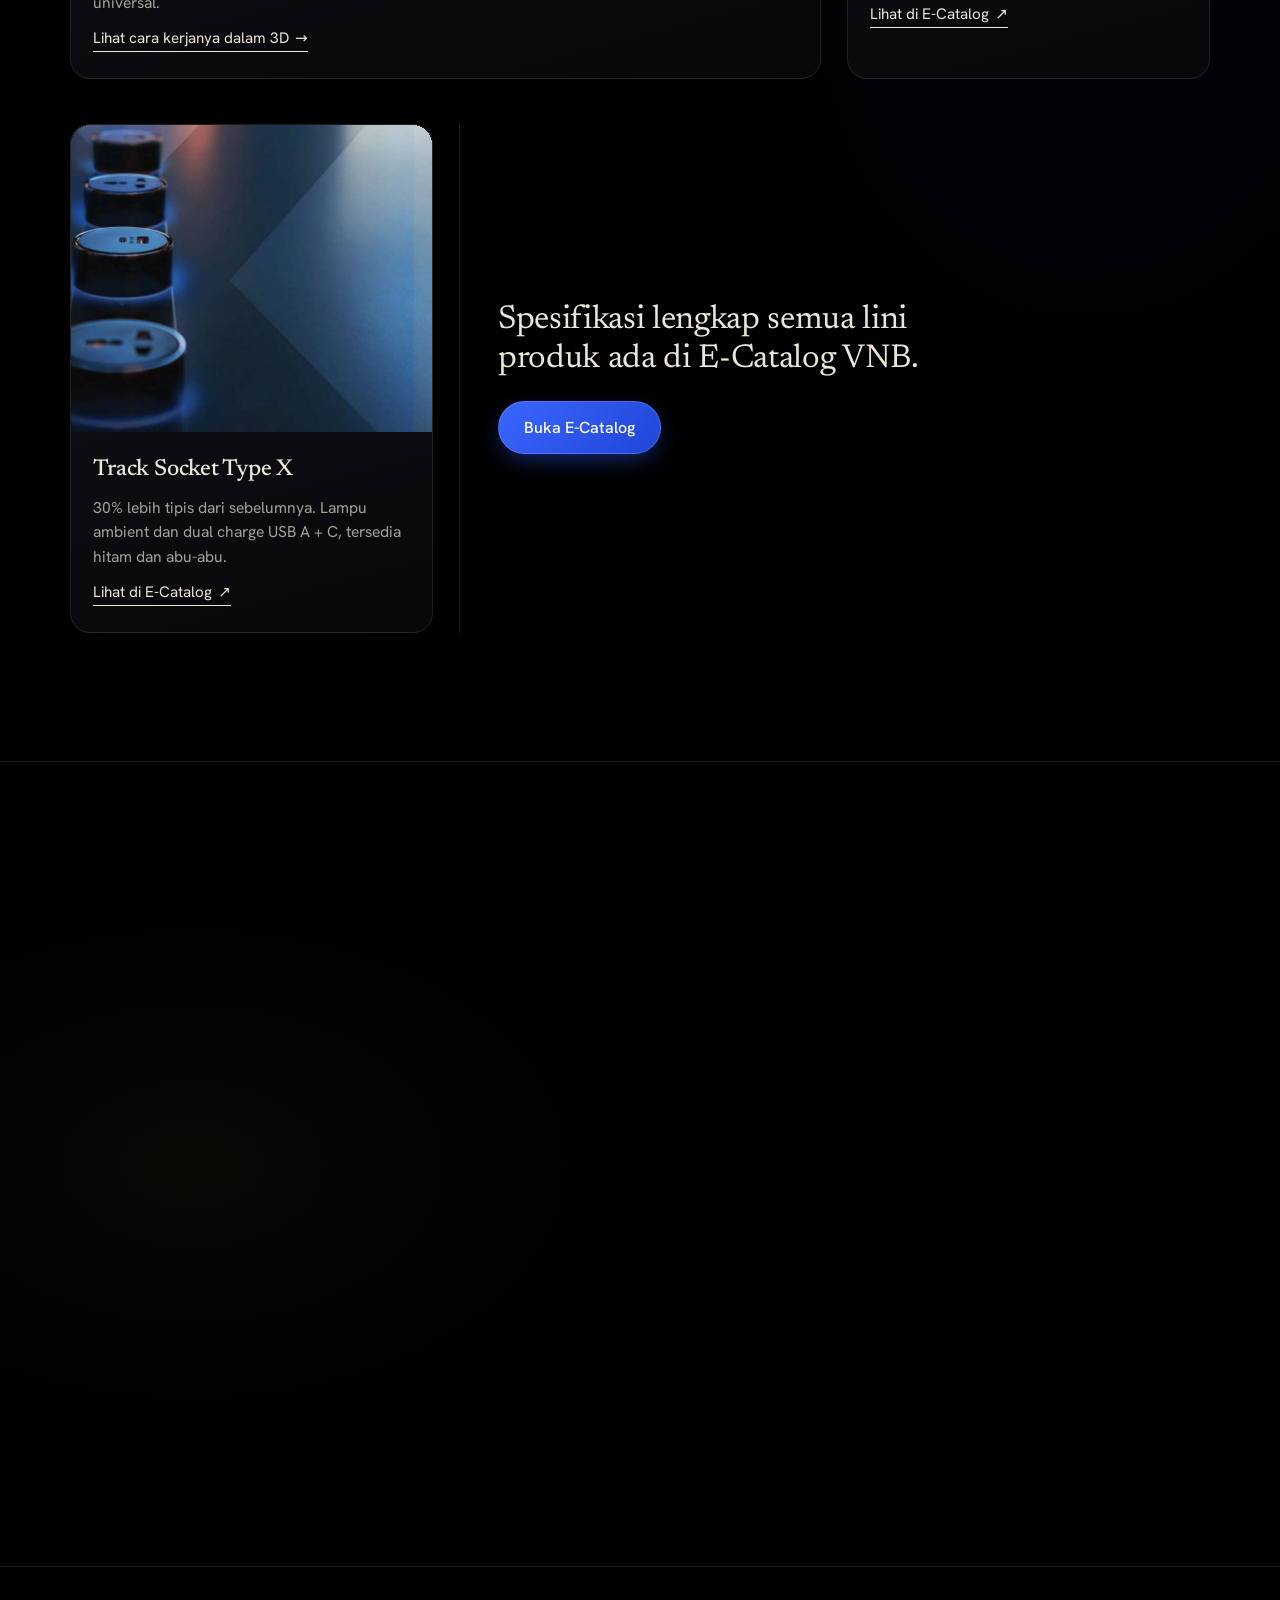
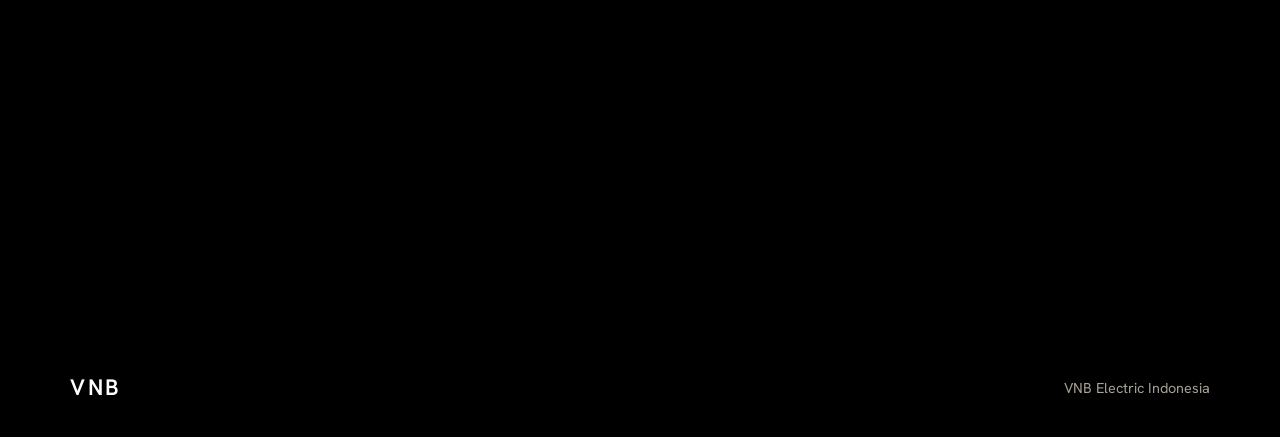
==== commit fab0043e: "Add files via upload" ====
--- a/index.html
+++ b/index.html
@@ -122,7 +122,7 @@
 </footer>
 
 <script src="realfly.js?v=20261116e"></script>
-<script src="sfsnap.js?v=20261116c"></script>
+<script src="sfsnap.js?v=20261116d"></script>
 <script src="ui.js?v=20261110e"></script>
 <script src="motion.js?v=20261111a"></script>
 </body>
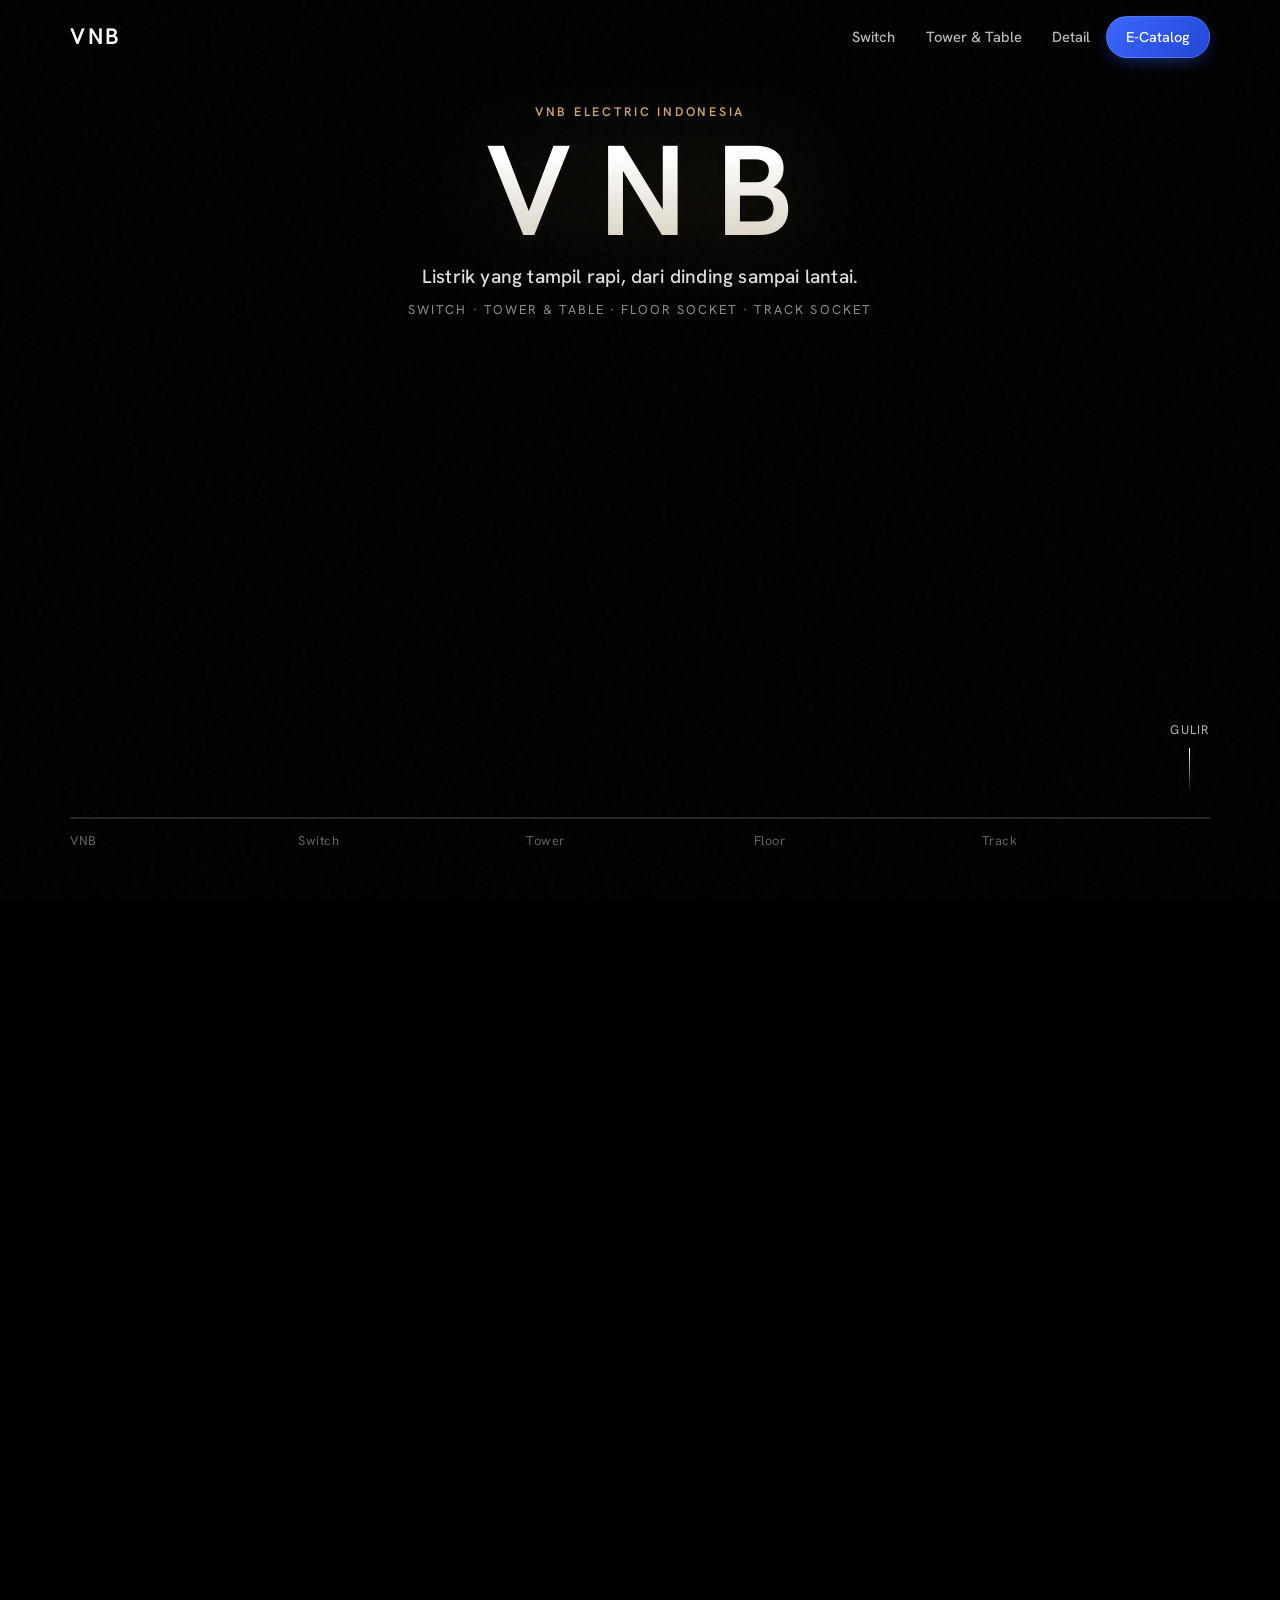
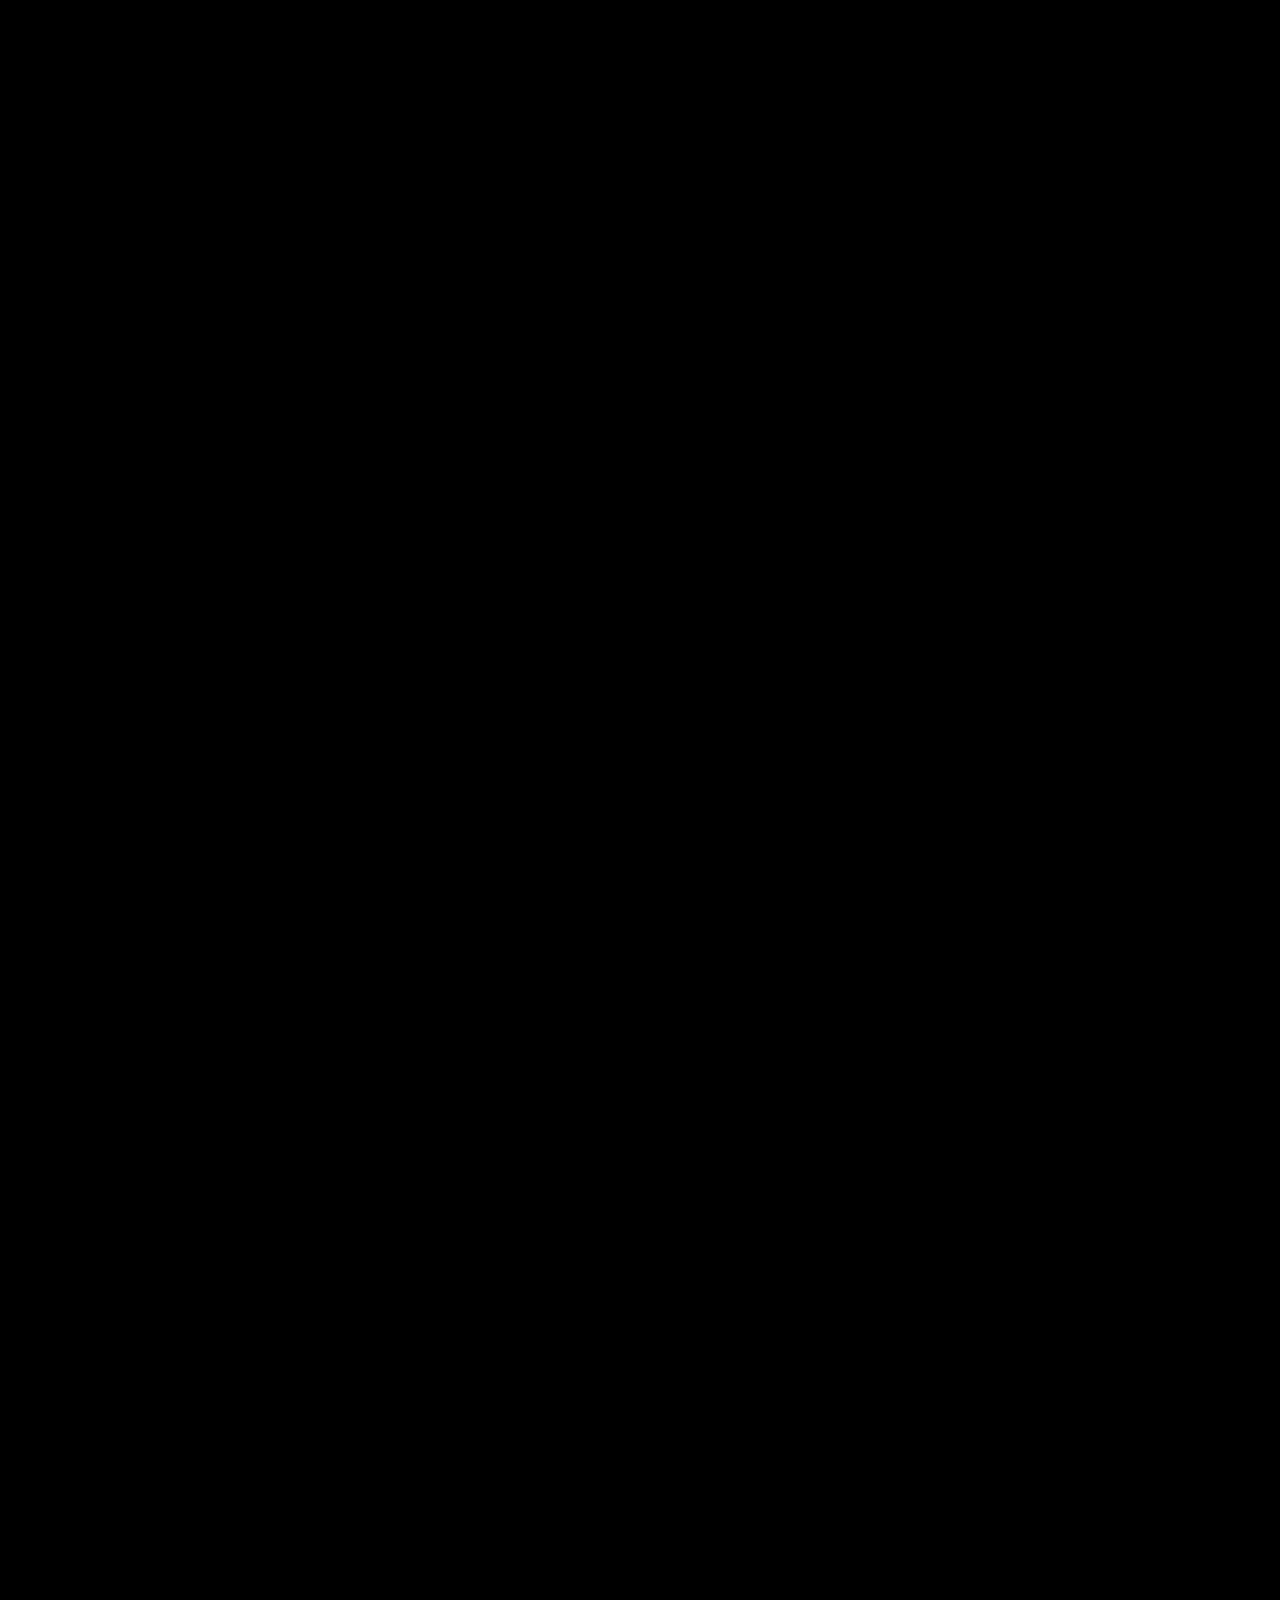
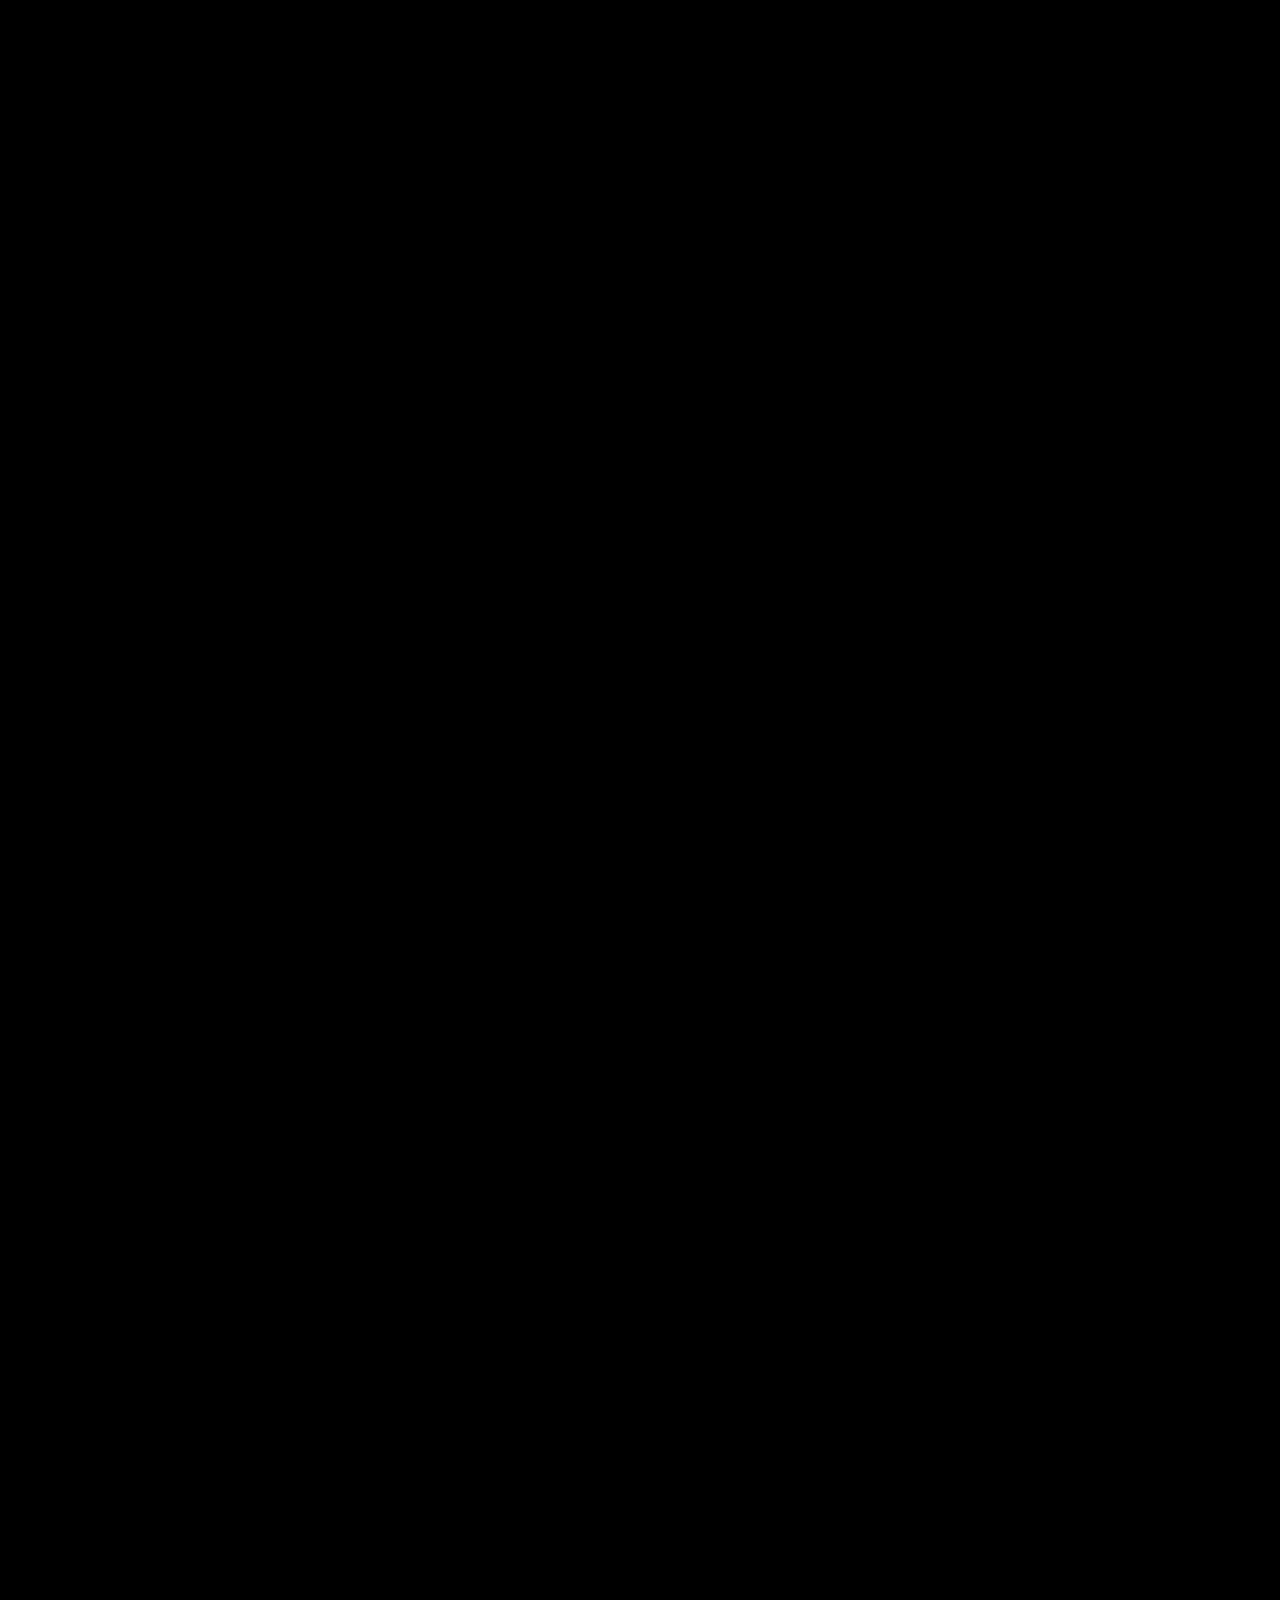
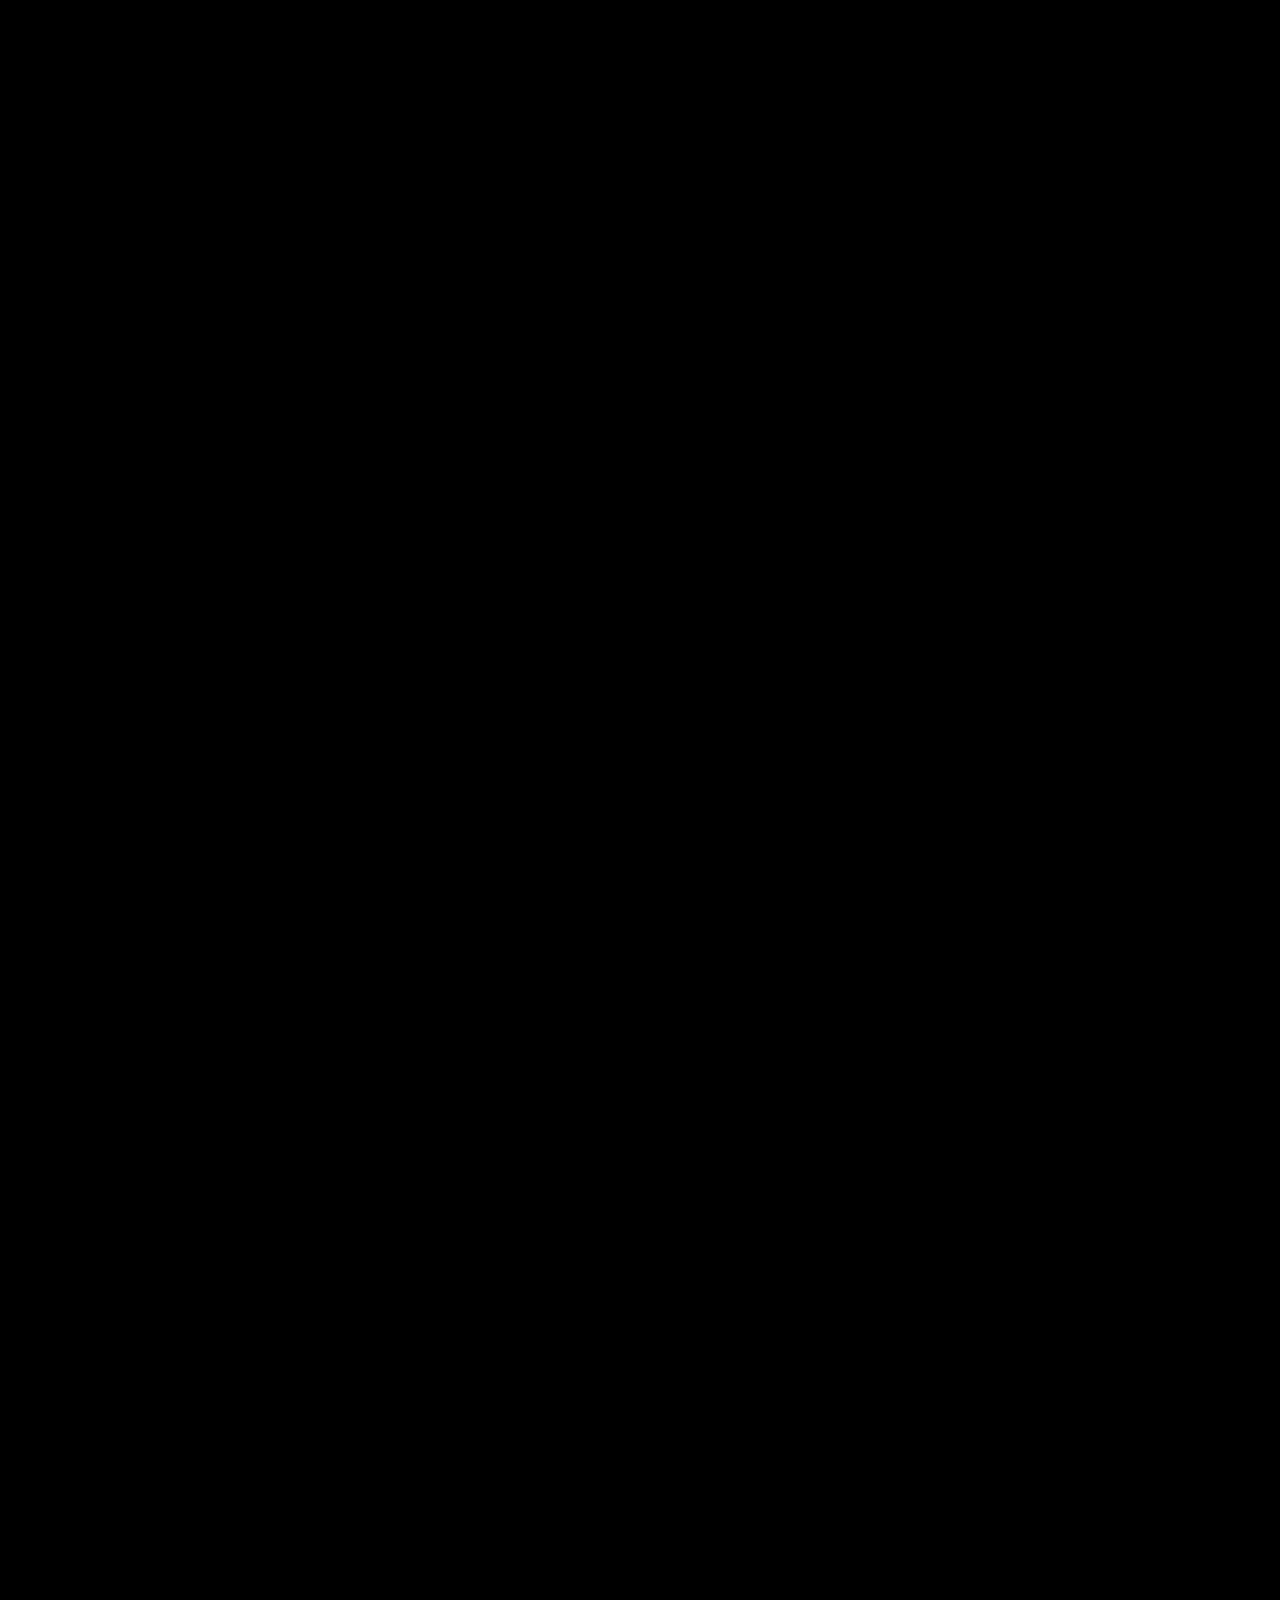
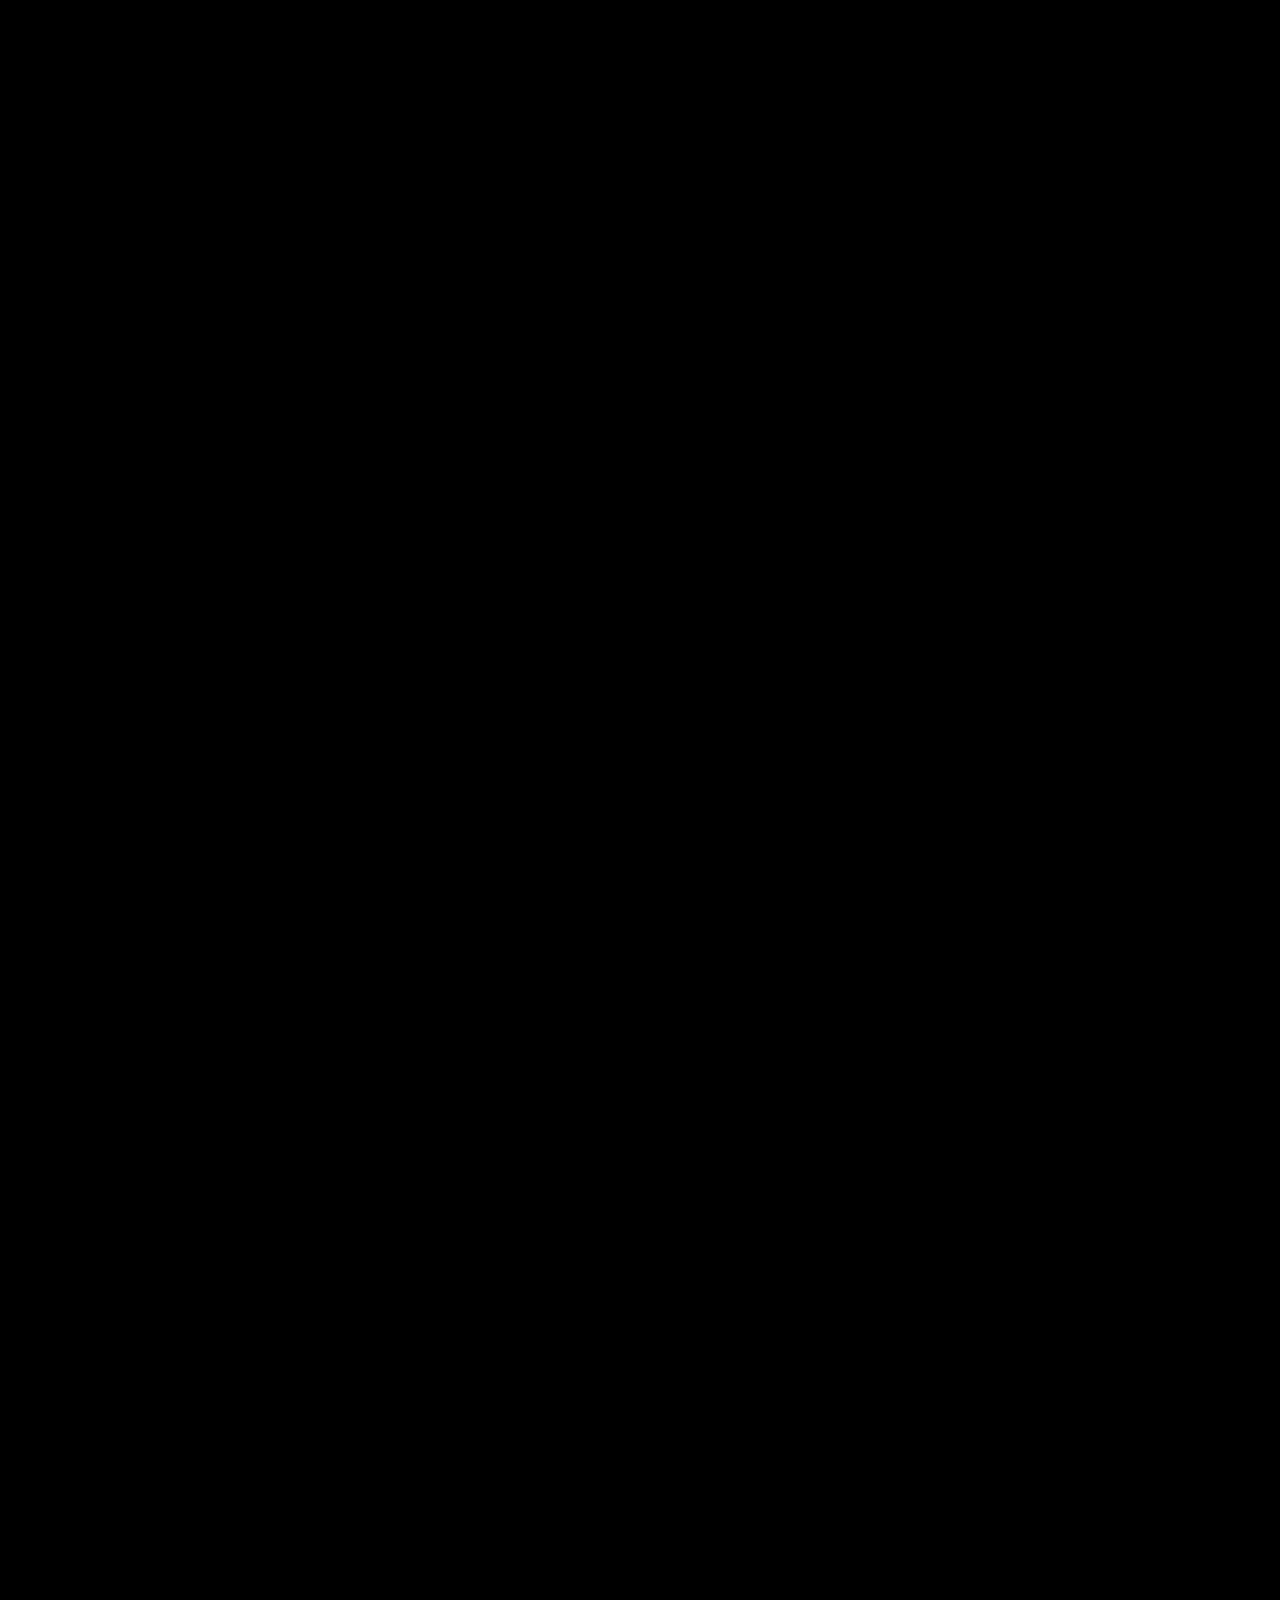
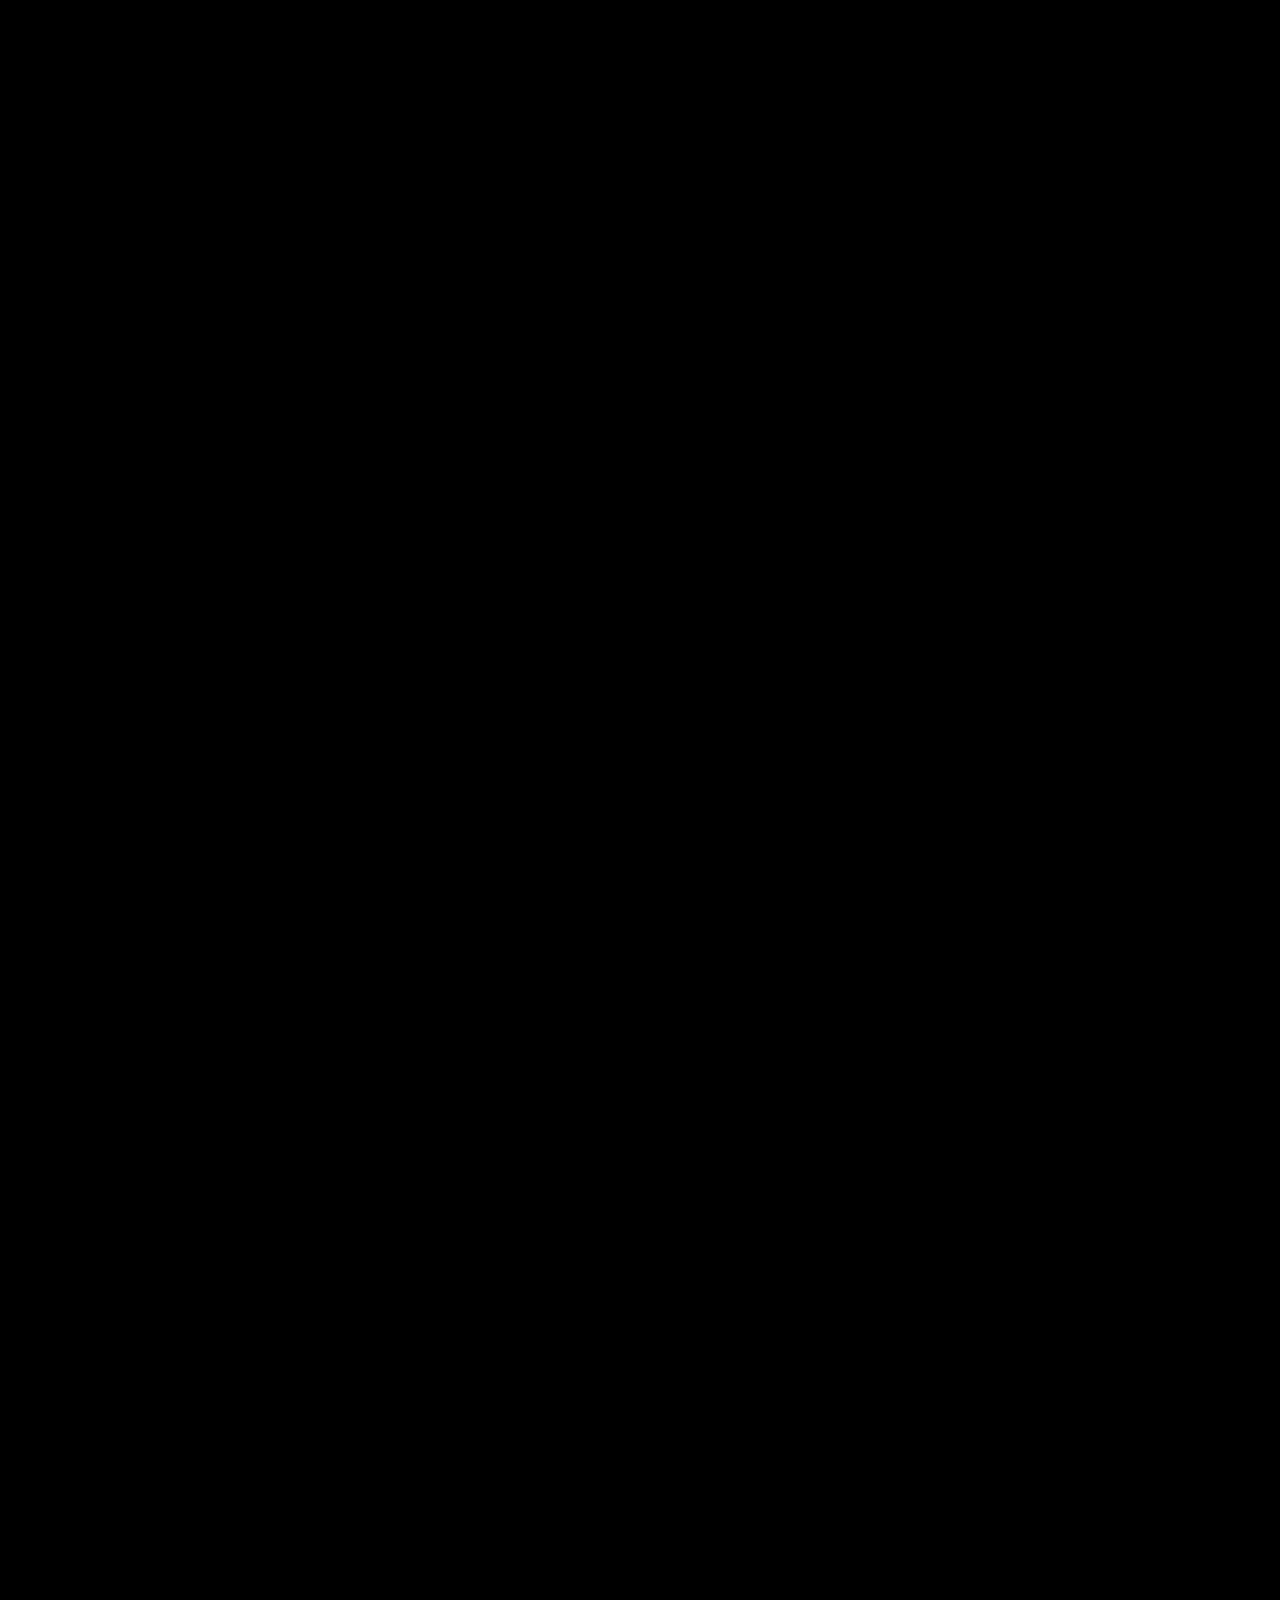
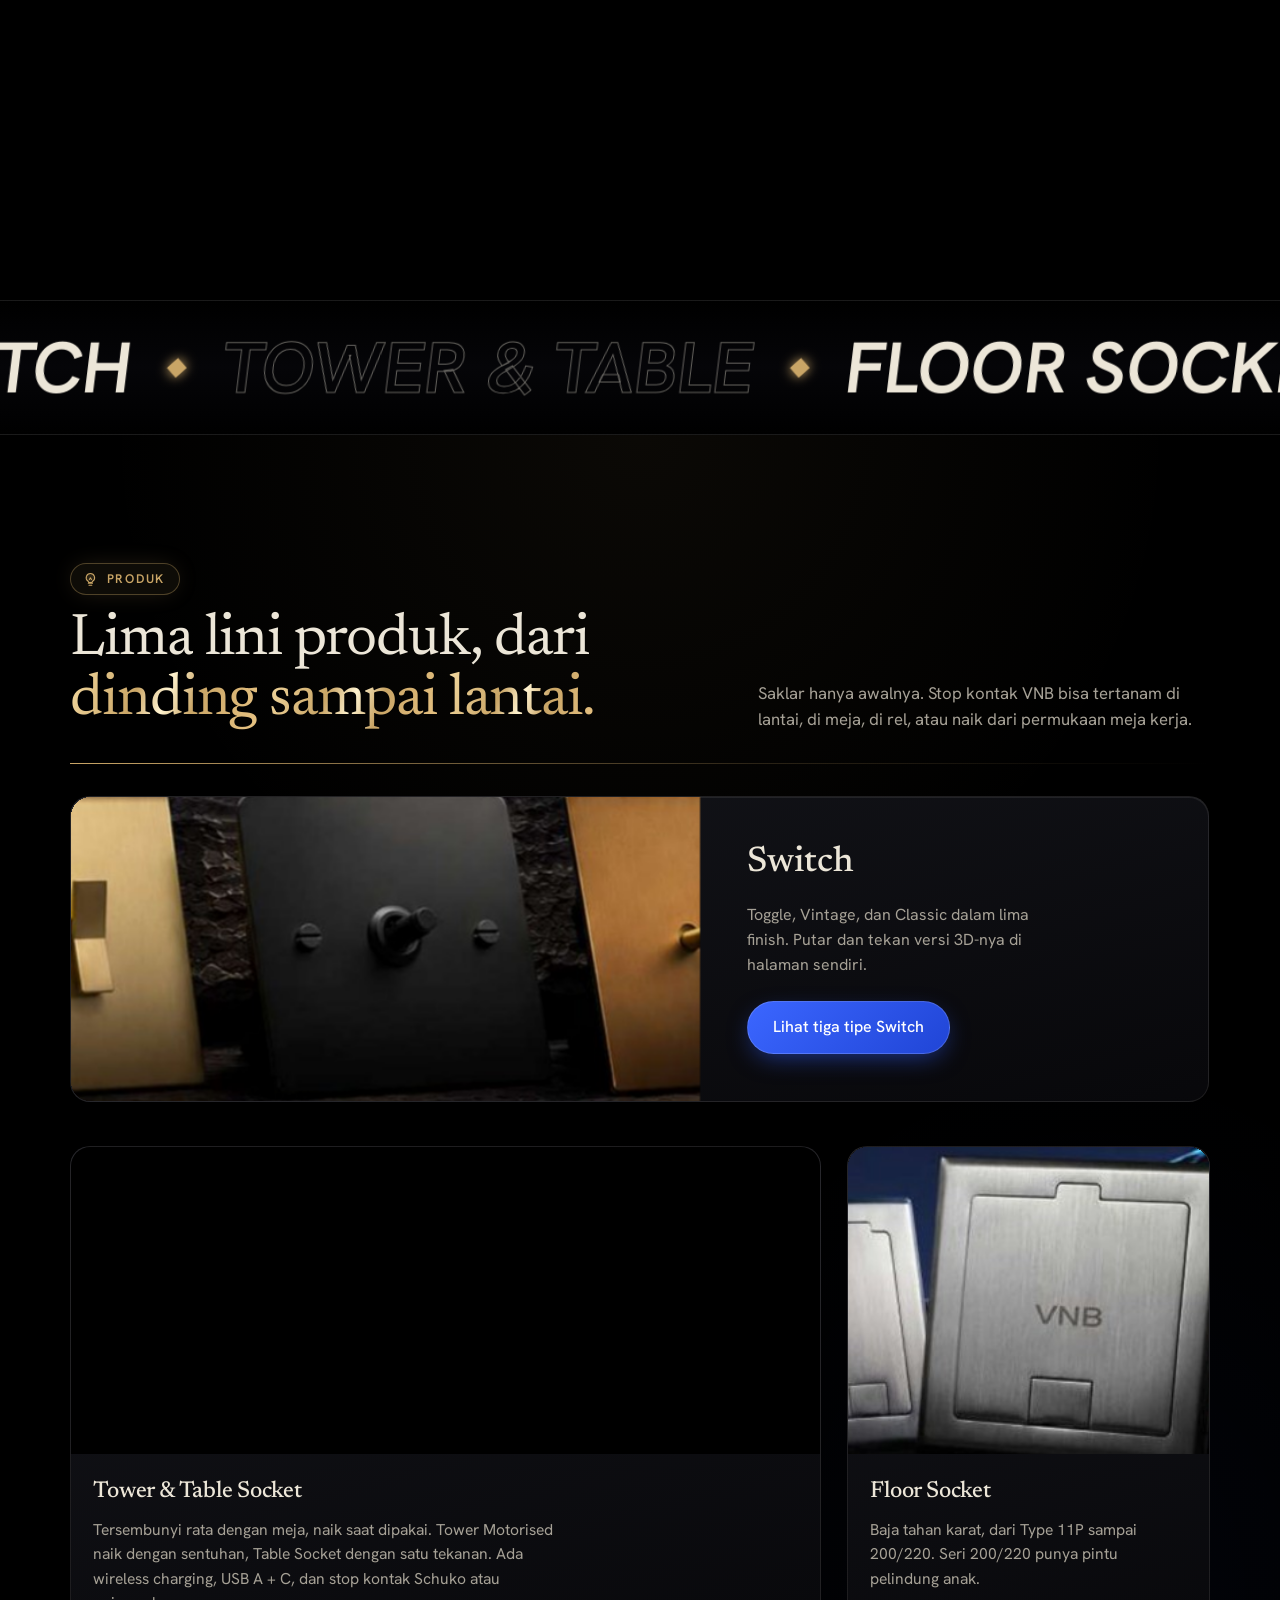
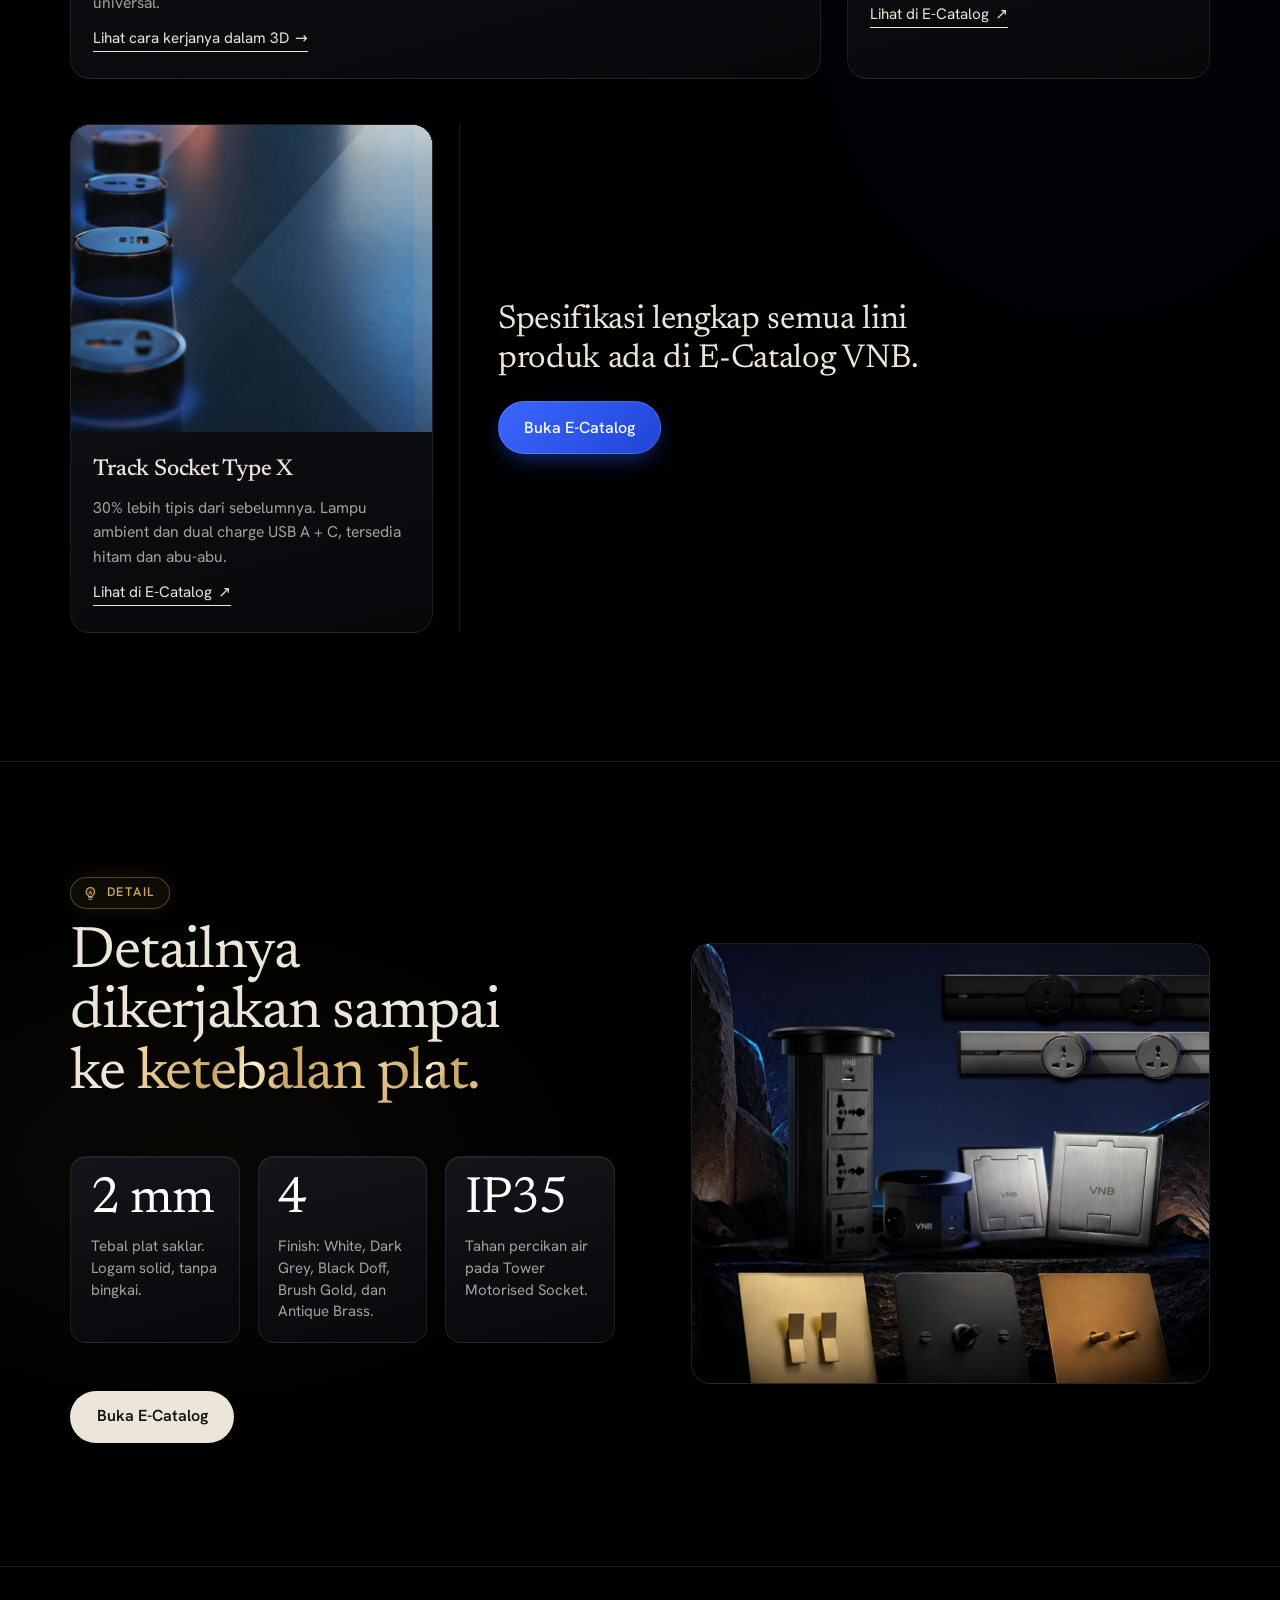
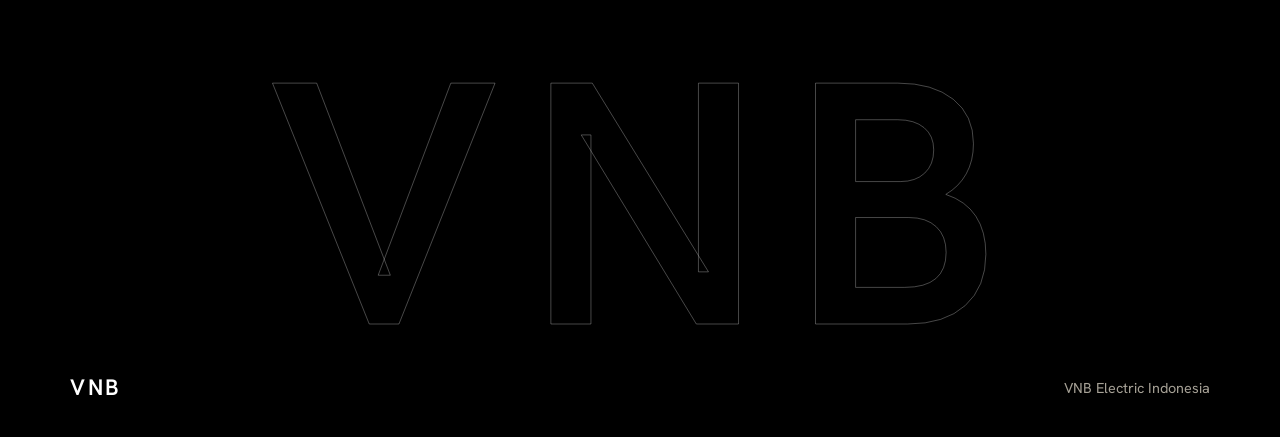
==== commit ba9d9549: "Add files via upload" ====
--- a/index.html
+++ b/index.html
@@ -121,7 +121,7 @@
   <p>VNB Electric Indonesia</p>
 </footer>
 
-<script src="realfly.js?v=20261116e"></script>
+<script src="realfly.js?v=20261116f"></script>
 <script src="sfsnap.js?v=20261116d"></script>
 <script src="ui.js?v=20261110e"></script>
 <script src="motion.js?v=20261111a"></script>
